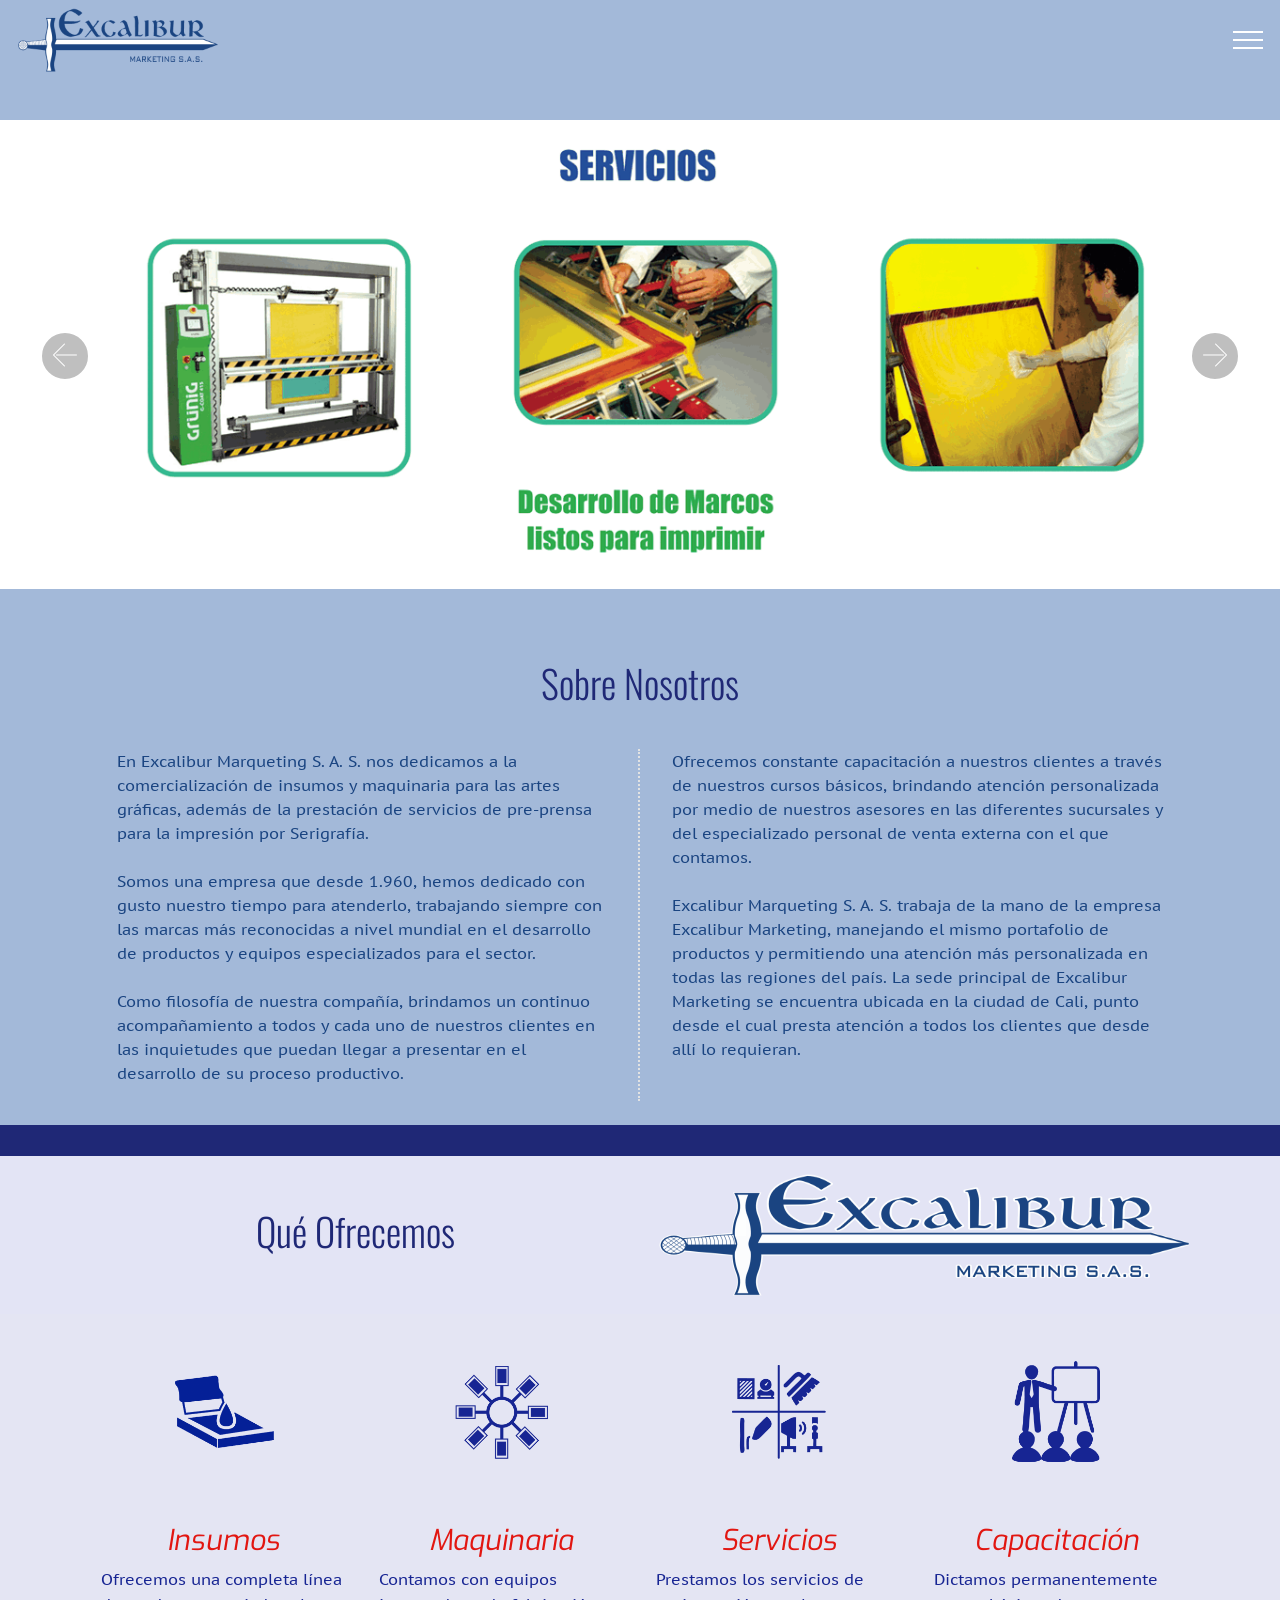
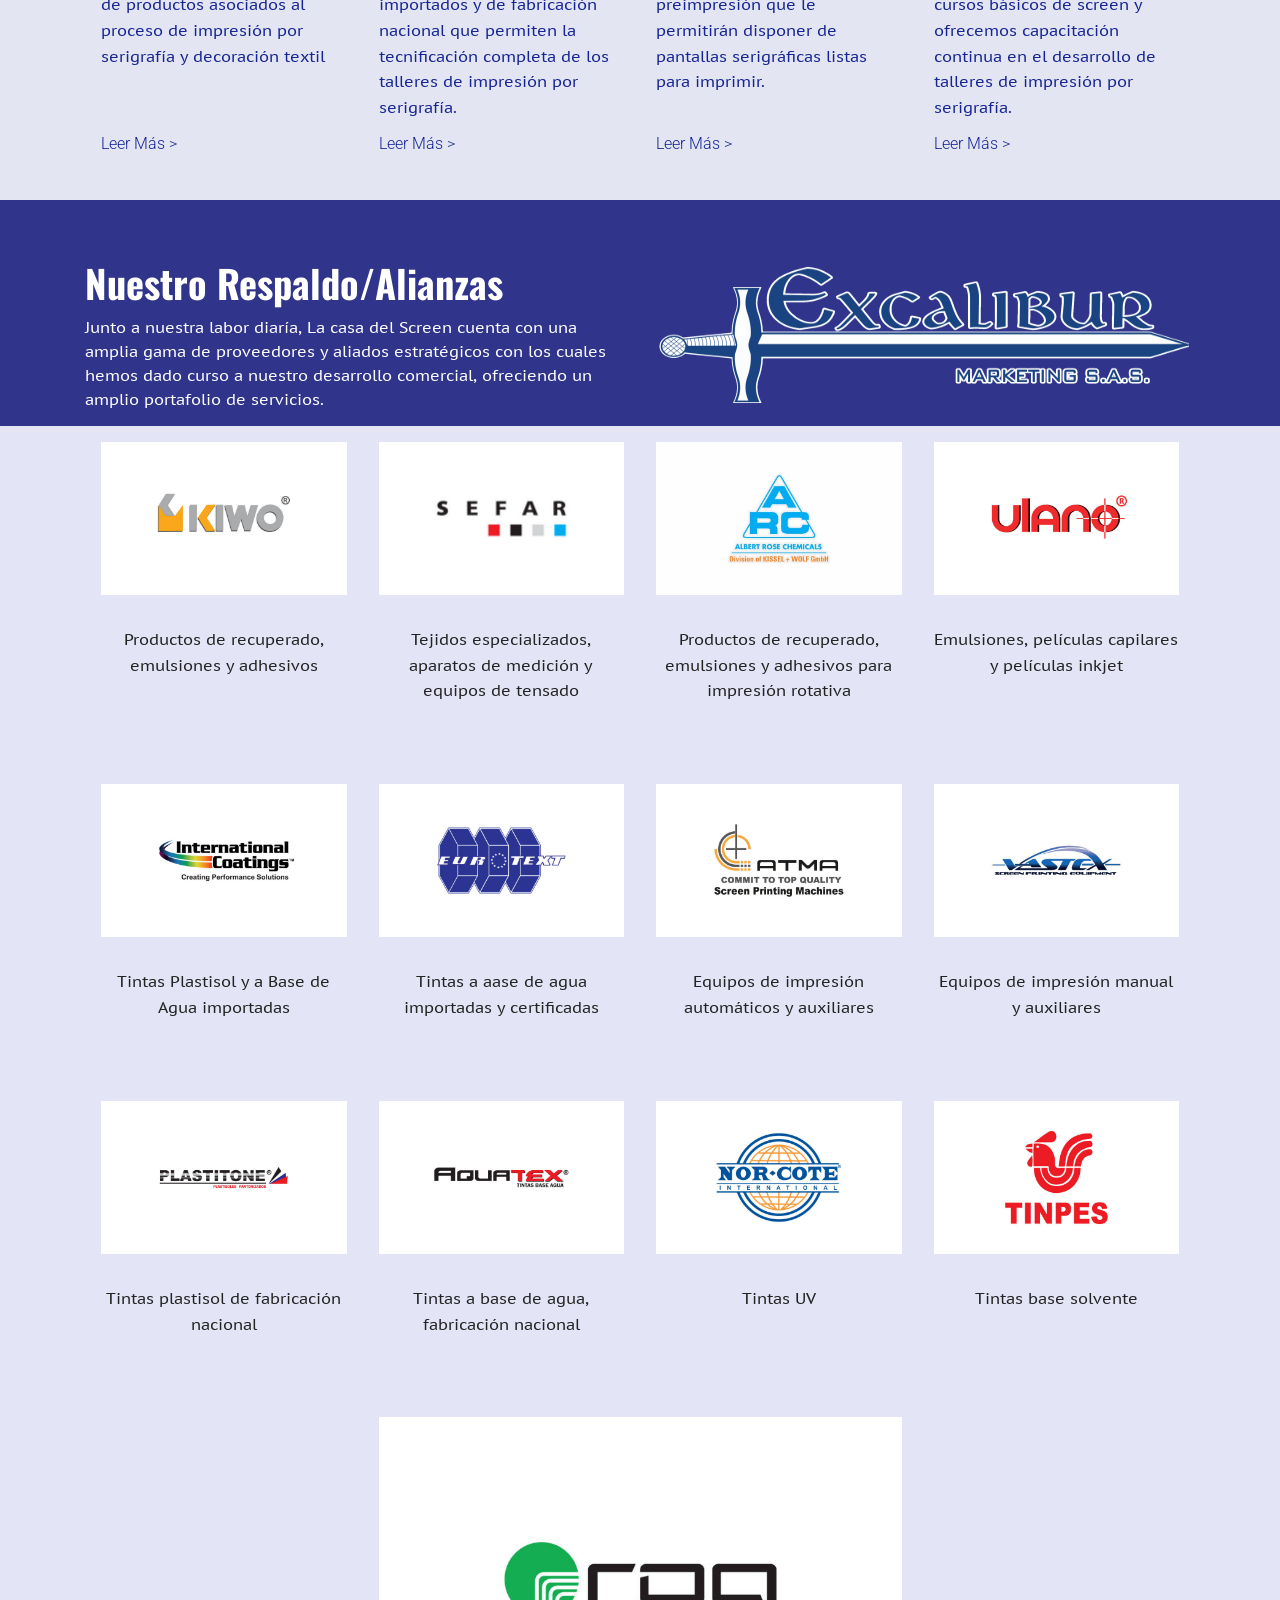
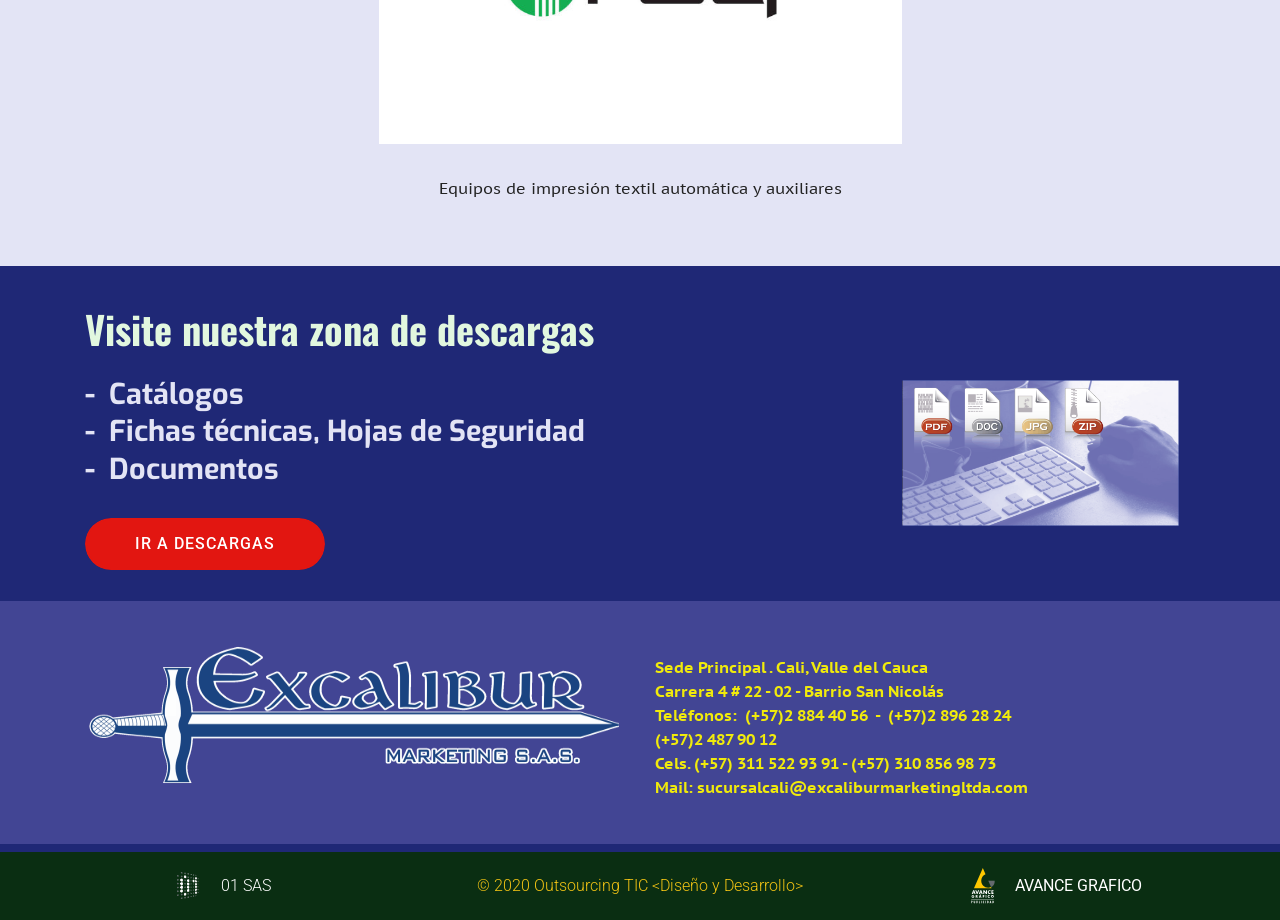
==== index.html @ 8a1ae631 "create github pages" ====
<!DOCTYPE html>
<html  >
<head>
  
  <meta charset="UTF-8">
  <meta http-equiv="X-UA-Compatible" content="IE=edge">
  
  <meta name="viewport" content="width=device-width, initial-scale=1, minimum-scale=1">
  <link rel="shortcut icon" href="assets/images/excalibur-logo-4-306x96.png" type="image/x-icon">
  <meta name="description" content="Materiales para screen">
  
  
  <title>Excalibur</title>
  <link rel="stylesheet" href="assets/web/assets/mobirise-icons/mobirise-icons.css">
  <link rel="stylesheet" href="assets/tether/tether.min.css">
  <link rel="stylesheet" href="assets/bootstrap/css/bootstrap.min.css">
  <link rel="stylesheet" href="assets/bootstrap/css/bootstrap-reboot.min.css">
  <link rel="stylesheet" href="assets/bootstrap/css/bootstrap-grid.min.css">
  <link rel="stylesheet" href="assets/popup-overlay-plugin/style.css">
  <link rel="stylesheet" href="assets/dropdown/css/style.css">
  <link rel="stylesheet" href="assets/theme/css/style.css">
  <link rel="preload" href="https://fonts.googleapis.com/css?family=Oswald:200,300,400,500,600,700&display=swap" as="style" onload="this.onload=null;this.rel='stylesheet'">
  <noscript><link rel="stylesheet" href="https://fonts.googleapis.com/css?family=Oswald:200,300,400,500,600,700&display=swap"></noscript>
  <link rel="preload" href="https://fonts.googleapis.com/css?family=Exo:100,100i,200,200i,300,300i,400,400i,500,500i,600,600i,700,700i,800,800i,900,900i&display=swap" as="style" onload="this.onload=null;this.rel='stylesheet'">
  <noscript><link rel="stylesheet" href="https://fonts.googleapis.com/css?family=Exo:100,100i,200,200i,300,300i,400,400i,500,500i,600,600i,700,700i,800,800i,900,900i&display=swap"></noscript>
  <link rel="preload" href="https://fonts.googleapis.com/css?family=PT+Sans+Caption:400,700&display=swap" as="style" onload="this.onload=null;this.rel='stylesheet'">
  <noscript><link rel="stylesheet" href="https://fonts.googleapis.com/css?family=PT+Sans+Caption:400,700&display=swap"></noscript>
  <link rel="preload" href="https://fonts.googleapis.com/css?family=Roboto:100,100i,300,300i,400,400i,500,500i,700,700i&display=swap" as="style" onload="this.onload=null;this.rel='stylesheet'">
  <noscript><link rel="stylesheet" href="https://fonts.googleapis.com/css?family=Roboto:100,100i,300,300i,400,400i,500,500i,700,700i&display=swap"></noscript>
  <link rel="preload" as="style" href="assets/mobirise/css/mbr-additional.css?v=RX0zfm"><link rel="stylesheet" href="assets/mobirise/css/mbr-additional.css?v=RX0zfm" type="text/css">

  
  
  <style>

</style>

</head>
<body>
  
  <section class="menu cid-qWSIhS3P7E" once="menu" id="menu1-8b">

    
    

    <nav class="navbar navbar-dropdown navbar-fixed-top collapsed">
        <div class="navbar-brand">
            <span class="navbar-logo">
                
                    <a href="index.html"><img src="assets/images/excalibur-logo-4-306x96.png" alt="" title="" style="height: 4rem;"></a>
                
            </span>
            
        </div>
        <button class="navbar-toggler" type="button" data-toggle="collapse" data-target="#navbarSupportedContent" aria-controls="navbarNavAltMarkup" aria-expanded="false" aria-label="Toggle navigation">
            <div class="hamburger">
                <span></span>
                <span></span>
                <span></span>
                <span></span>
            </div>
        </button>
      <div class="collapse navbar-collapse" id="navbarSupportedContent">
            <ul class="navbar-nav nav-dropdown nav-right" data-app-modern-menu="true"><li class="nav-item">
                    <a class="nav-link link text-primary display-4" href="index.html#content14-8u">Nosotros</a>
                </li>
                <li class="nav-item">
                    <a class="nav-link link text-primary display-4" href="insumos.html">
                        Insumos</a>
                </li><li class="nav-item"><a class="nav-link link text-primary display-4" href="maquinaria.html">
                        Maquinaria</a></li><li class="nav-item"><a class="nav-link link text-primary display-4" href="servicios.html">
                        Servicios</a></li><li class="nav-item"><a class="nav-link link text-primary display-4" href="capacitacion.html">
                        Capacitacion</a></li><li class="nav-item"><a class="nav-link link text-primary display-4" href="descargas.html">
                        Descargas</a></li>
                <li class="nav-item"><a class="nav-link link text-primary display-4" href="contacto.html" target="_blank">
                        Contacto</a></li></ul>
            
            
      </div>
    </nav>
</section>

<section class="carousel slide cid-qMuFq6303E" data-interval="false" id="slider2-3m">

    
    <div class="container-fluid content-slider">
        <div class="content-slider-wrap">
            <div><div class="mbr-slider slide carousel" data-keyboard="false" data-bs-keyboard="false" data-ride="false" data-bs-ride="false" data-interval="7000" data-bs-interval="7000" data-bs-pause="true" data-pause="true"><div class="carousel-inner" role="listbox"><div class="carousel-item slider-fullscreen-image" data-bg-video-slide="false" style="background-image: url(assets/images/1-maquinaria-1-1600x444.png);"><div class="container container-slide"><div class="image_wrapper"><img src="assets/images/1-maquinaria-1-1600x444.png" title="IMAGE SLIDE"><div class="carousel-caption justify-content-center"><div class="col-10 align-left"></div></div></div></div></div><div class="carousel-item slider-fullscreen-image" data-bg-video-slide="false" style="background-image: url(assets/images/2-marcos-y-escobillines-1800x500.png);"><div class="container container-slide"><div class="image_wrapper"><img src="assets/images/2-marcos-y-escobillines-1800x500.png" title="VIDEO SLIDE"><div class="carousel-caption justify-content-center"><div class="col-10 align-center"></div></div></div></div></div><div class="carousel-item slider-fullscreen-image active" data-bg-video-slide="false" style="background-image: url(assets/images/5-servicios-1800x500.png);"><div class="container container-slide"><div class="image_wrapper"><img src="assets/images/5-servicios-1800x500.png" title="FULL SCREEN SLIDER"><div class="carousel-caption justify-content-center"><div class="col-10 align-center"></div></div></div></div></div><div class="carousel-item slider-fullscreen-image" data-bg-video-slide="false" style="background-image: url(assets/images/4-tintas-1-1800x500.png);"><div class="container container-slide"><div class="image_wrapper"><img src="assets/images/4-tintas-1-1800x500.png" title="FULL SCREEN SLIDER"><div class="carousel-caption justify-content-center"><div class="col-10 align-right"></div></div></div></div></div><div class="carousel-item slider-fullscreen-image" data-bg-video-slide="false" style="background-image: url(assets/images/6-svinilos-textiles-1800x500.png);"><div class="container container-slide"><div class="image_wrapper"><img src="assets/images/6-svinilos-textiles-1800x500.png" title="FULL SCREEN SLIDER"><div class="carousel-caption justify-content-center"><div class="col-10 align-right"></div></div></div></div></div></div><a data-app-prevent-settings="" class="carousel-control carousel-control-prev" role="button" data-slide="prev" data-bs-slide="prev" href="#slider2-3m"><span aria-hidden="true" class="mbri-left mbr-iconfont"></span><span class="sr-only visually-hidden">Previous</span></a><a data-app-prevent-settings="" class="carousel-control carousel-control-next" role="button" data-slide="next" data-bs-slide="next" href="#slider2-3m"><span aria-hidden="true" class="mbri-right mbr-iconfont"></span><span class="sr-only visually-hidden">Next</span></a></div></div> 
        </div>
    </div>
</section>

<section class="mbr-section article content1 cid-sbtCfHf5xh" id="content1-bs">

     

    <div class="container">
        <div class="media-container-row">
            <div class="mbr-text col-12 col-md-12">
                <h2 class="mbr-fonts-style block-title align-center display-2">Sobre Nosotros</h2>
            </div>
        </div>
    </div>
</section>

<section class="mbr-section content14 cid-qY6nW2apeQ" id="content14-8u">

    

    <div class="container">
        <div class="title col-12 col-md-12">
            
        </div>
        <div class="media-container-row mt-4">
            <div class="article article-right-border mb-4 col-sm-12 col-md-6">
                
                
                <p class="mbr-text-left align-right mbr-fonts-style display-7">En Excalibur Marqueting S. A. S. nos dedicamos a la comercialización de insumos y maquinaria para las artes gráficas, además de la prestación de servicios de pre-prensa para la impresión por Serigrafía.<br><br>Somos una empresa que desde 1.960, hemos dedicado con gusto nuestro tiempo para atenderlo, trabajando siempre con las marcas más reconocidas a nivel mundial en el desarrollo de productos y equipos especializados para el sector.<br><br>Como filosofía de nuestra compañía, brindamos un continuo acompañamiento a todos y cada uno de nuestros clientes en las inquietudes que puedan llegar a presentar en el desarrollo de su proceso productivo.<br></p>
            </div>
            <div class="article mb-4 col-sm-12 col-md-6">
                
                
                <p class="mbr-text-right mbr-fonts-style align-left display-7">Ofrecemos constante capacitación a nuestros clientes a través de nuestros cursos básicos, brindando atención personalizada por medio de nuestros asesores en las diferentes sucursales y del especializado personal de venta externa con el que contamos.<br><br>Excalibur Marqueting S. A. S. trabaja de la mano de la empresa Excalibur Marketing, manejando el mismo portafolio de productos y permitiendo una atención más personalizada en todas las regiones del país. La sede principal de Excalibur Marketing se encuentra ubicada en la ciudad de Cali, punto desde el cual presta atención a todos los clientes que desde allí lo requieran.<br></p>
            </div>
        </div>
    </div>
</section>

<section class="header1 cid-rpUYVfVwSP" id="header1-9g">

    

    

    <div class="container">
        <div class="media-container-row">
            <div class="media-content" style="width: 50%;">
                
                <div class="mbr-section-text mbr-white pb-3 align-left ">
                    
                </div>
                
            </div>
        </div>
    </div>

</section>

<section class="features6 cid-rpULPolpol" id="features6-9f">

    

    

    <div class="container">
        <div class="row justify-content-center align-items-center">
            
            <div class="col-sm-12 text-block col-md-6">
                
                <h3 class="mbr-white mbr-section-title mbr-fonts-style align-left display-2">Qué Ofrecemos</h3>
                
            </div>
            <div class="col-sm-12 col-md-6 img-block">
                <div class="mbr-figure">
                    <img src="assets/images/excalibur-logo-4-1080x358.png" alt="INDUPIN" id="indu-logo-portafolio" title="">
                </div>
            </div>
        </div>
    </div>
</section>

<section class="features15 cid-rpJG5ujUCC mbr-parallax-background" id="features15-96">
    
    

    <div class="mbr-overlay" style="opacity: 0.8; background-color: rgb(227, 228, 245);">
    </div>
    <div class="container">
        <div class="media-container-row">

            <div class="card col-12 col-md-6 col-lg-3">
                <div class="card-img">
                    <a href="insumos.html"><img class="img-icon" src="assets/images/screen-ps-2-480x320.png" alt="" title=""></a>
                </div>
                <div class="card-box">
                    <h4 class="card-title mbr-fonts-style display-5"><a href="insumos.html" class="text-info"><em>
                        Insumos</em></a></h4>
                    <p class="mbr-text mbr-fonts-style display-7"><a href="insumos.html">
                        Ofrecemos una completa línea de productos asociados al proceso de impresión por serigrafía y decoración textil</a><br><br><br><a href="insumos.html">
                    </a></p>
                    <div class="mbr-section-btn"><a class="btn-underline display-4" href="insumos.html">Leer Más &gt;</a></div>
                </div>
            </div>

            <div class="card col-12 col-md-6 col-lg-3">
                <div class="card-img">
                    <a href="maquinaria.html"><img class="img-icon" src="assets/images/maquinaria-480x320.png" alt="" title=""></a>
                </div>
                <div class="card-box">
                    <h4 class="card-title mbr-fonts-style display-5"><a href="maquinaria.html" class="text-info"><em>
                        Maquinaria</em></a></h4>
                    <p class="mbr-text mbr-fonts-style display-7"><a href="maquinaria.html">
                        Contamos con equipos importados y de fabricación nacional que permiten la tecnificación completa de los talleres de impresión por serigrafía.
                    </a></p>
                    <div class="mbr-section-btn"><a class="btn-underline display-4" href="maquinaria.html">Leer Más &gt;</a></div>
                </div>
            </div>

            <div class="card col-12 col-md-6 col-lg-3">
                <div class="card-img">
                    <a href="servicios.html"><img class="img-icon" src="assets/images/servicios-480x320.png" alt="" title=""></a>
                </div>
                <div class="card-box">
                    <h4 class="card-title mbr-fonts-style display-5"><strong><em>
                        <a href="servicios.html" class="text-info"><i>Servicios</i></a></em></strong></h4>
                    <p class="mbr-text mbr-fonts-style display-7"><a href="servicios.html">
                        Prestamos los servicios de preimpresión que le permitirán disponer de pantallas serigráficas listas para imprimir.</a><br><br><a href="servicios.html">
                    </a></p>
                    <div class="mbr-section-btn"><a class="btn-underline display-4" href="servicios.html">Leer Más &gt;</a></div>
                </div>
            </div>

            <div class="card col-12 col-md-6 col-lg-3">
                <div class="card-img">
                    <a href="capacitacion.html"><img class="img-icon" src="assets/images/capacitacion-480x320.png" alt="" title=""></a>
                </div>
                <div class="card-box">
                    <h4 class="card-title mbr-fonts-style display-5"><a href="capacitacion.html" class="text-info"><em>
                        Capacitación</em></a></h4>
                    <p class="mbr-text mbr-fonts-style display-7"><a href="capacitacion.html">
                        Dictamos permanentemente cursos básicos de screen y ofrecemos capacitación continua en el desarrollo de talleres de impresión por serigrafía.
                    </a></p>
                    <div class="mbr-section-btn"><a class="btn-underline display-4" href="capacitacion.html">Leer Más &gt;</a></div>
                </div>
            </div>

        </div>
    </div>
</section>

<section class="features6 cid-rpTQIxZDOZ" id="features6-9a">

    

    

    <div class="container">
        <div class="row justify-content-center align-items-center">
            
            <div class="col-sm-12 text-block col-md-6">
                
                <h3 class="mbr-white mbr-section-title mbr-fonts-style align-left display-2"><strong>Nuestro Respaldo/Alianzas</strong></h3>
                <div class="mbr-white mbr-section-text mbr-fonts-style align-left display-7">Junto a nuestra labor diaría, La casa del Screen cuenta con una amplia gama de proveedores y aliados estratégicos con los cuales hemos dado curso a nuestro desarrollo comercial, ofreciendo un amplio portafolio de servicios.</div>
            </div>
            <div class="col-sm-12 col-md-6 img-block">
                <div class="mbr-figure">
                    <img src="assets/images/excalibur-logo-4-1080x358.png" alt="INDUPIN" id="indu-logo-portafolio" title="">
                </div>
            </div>
        </div>
    </div>
</section>

<section class="features15 cid-rOW9UaorRj" id="features15-aq">
    
    

    
    <div class="container">
        <div class="media-container-row">

            <div class="card col-12 col-md-6 col-lg-3">
                <div class="card-img">
                    <img class="img-icon" src="assets/images/kiwo-lcs-1200x750-800x500.jpg" alt="" title="">
                </div>
                <div class="card-box">
                    
                    <p class="mbr-text mbr-fonts-style display-7">
                        Productos de recuperado, emulsiones y adhesivos
                    </p>
                    
                </div>
            </div>

            <div class="card col-12 col-md-6 col-lg-3">
                <div class="card-img">
                    <img class="img-icon" src="assets/images/sefar-lcs-492x308.jpg" alt="" title="">
                </div>
                <div class="card-box">
                    
                    <p class="mbr-text mbr-fonts-style display-7">
                        Tejidos especializados, aparatos de medición y equipos de tensado
                    </p>
                    
                </div>
            </div>

            <div class="card col-12 col-md-6 col-lg-3">
                <div class="card-img">
                    <img class="img-icon" src="assets/images/arc-lcs-1-800x500.jpeg" alt="" title="">
                </div>
                <div class="card-box">
                    
                    <p class="mbr-text mbr-fonts-style display-7">
                        Productos de recuperado, emulsiones y adhesivos para impresión rotativa
                    </p>
                    
                </div>
            </div>

            <div class="card col-12 col-md-6 col-lg-3">
                <div class="card-img">
                    <img class="img-icon" src="assets/images/ulano-lcs-1200x750-800x500.jpg" alt="" title="">
                </div>
                <div class="card-box">
                    
                    <p class="mbr-text mbr-fonts-style display-7">
                        Emulsiones, películas capilares y películas inkjet
                    </p>
                    
                </div>
            </div>

        </div>
    </div>
</section>

<section class="features15 cid-rOWgYWTXuT" id="features15-ar">
    
    

    
    <div class="container">
        <div class="media-container-row">

            <div class="card col-12 col-md-6 col-lg-3">
                <div class="card-img">
                    <img class="img-icon" src="assets/images/intert-coatings-lcs-1200x750-800x500.jpg" alt="" title="">
                </div>
                <div class="card-box">
                    
                    <p class="mbr-text mbr-fonts-style display-7">
                        Tintas Plastisol y a Base de Agua importadas
                    </p>
                    
                </div>
            </div>

            <div class="card col-12 col-md-6 col-lg-3">
                <div class="card-img">
                    <img class="img-icon" src="assets/images/eurotext-lcs-1200x750-800x500.jpg" alt="" title="">
                </div>
                <div class="card-box">
                    
                    <p class="mbr-text mbr-fonts-style display-7">
                        Tintas a aase de agua importadas y certificadas
                    </p>
                    
                </div>
            </div>

            <div class="card col-12 col-md-6 col-lg-3">
                <div class="card-img">
                    <img class="img-icon" src="assets/images/atma-lcs-1200x750-800x500.jpg" alt="" title="">
                </div>
                <div class="card-box">
                    
                    <p class="mbr-text mbr-fonts-style display-7">
                        Equipos de impresión automáticos y auxiliares
                    </p>
                    
                </div>
            </div>

            <div class="card col-12 col-md-6 col-lg-3">
                <div class="card-img">
                    <img class="img-icon" src="assets/images/vastex-lcs-1200x750-800x500.jpg" alt="" title="">
                </div>
                <div class="card-box">
                    
                    <p class="mbr-text mbr-fonts-style display-7">
                        Equipos de impresión manual y auxiliares
                    </p>
                    
                </div>
            </div>

        </div>
    </div>
</section>

<section class="features15 cid-rOWhBpDwT7" id="features15-as">
    
    

    
    <div class="container">
        <div class="media-container-row">

            <div class="card col-12 col-md-6 col-lg-3">
                <div class="card-img">
                    <img class="img-icon" src="assets/images/plastitone-lcs-1200x750-800x500.jpg" alt="" title="">
                </div>
                <div class="card-box">
                    
                    <p class="mbr-text mbr-fonts-style display-7">
                        Tintas plastisol de fabricación nacional
                    </p>
                    
                </div>
            </div>

            <div class="card col-12 col-md-6 col-lg-3">
                <div class="card-img">
                    <img class="img-icon" src="assets/images/aquatex-lcs-1200x750-800x500.jpg" alt="" title="">
                </div>
                <div class="card-box">
                    
                    <p class="mbr-text mbr-fonts-style display-7">
                        Tintas a base de agua, fabricación nacional
                    </p>
                    
                </div>
            </div>

            <div class="card col-12 col-md-6 col-lg-3">
                <div class="card-img">
                    <img class="img-icon" src="assets/images/norcote-lcs-1200x750-800x500.jpg" alt="" title="">
                </div>
                <div class="card-box">
                    
                    <p class="mbr-text mbr-fonts-style display-7">
                        Tintas UV
                    </p>
                    
                </div>
            </div>

            <div class="card col-12 col-md-6 col-lg-3">
                <div class="card-img">
                    <img class="img-icon" src="assets/images/tinpes-lcs-1200x750-800x500.jpg" alt="" title="">
                </div>
                <div class="card-box">
                    
                    <p class="mbr-text mbr-fonts-style display-7">
                        Tintas base solvente
                    </p>
                    
                </div>
            </div>

        </div>
    </div>
</section>

<section class="features15 cid-rSkNJAgqUi" id="features15-ax">
    
    

    
    <div class="container">
        <div class="media-container-row">

            <div class="card col-12 col-md-6">
                <div class="card-img">
                    <img class="img-icon" src="assets/images/roq-lcs-1200x750-800x500.jpg" alt="" title="">
                </div>
                <div class="card-box">
                    
                    <p class="mbr-text mbr-fonts-style display-7">
                        Equipos de impresión textil automática y auxiliares
                    </p>
                    
                </div>
            </div>

            

            

            

        </div>
    </div>
</section>

<section class="header10 cid-sbsHFmtkSa" id="header10-b8">

    

    

    <div class="container">
        <div class="media-container-row">
            <div class="media-content mb-4">
                <h2 class="mb-4 mbr-fonts-style mbr-section-title display-2"><strong>Visite nuestra zona de descargas</strong></h2>
                <h3 class="mbr-section-subtitle mbr-fonts-style mb-4 display-5"><strong>
                    - &nbsp;Catálogos<br>- &nbsp;Fichas técnicas, Hojas de Seguridad<br>- &nbsp;Documentos</strong></h3>
                
                <div class="mbr-section-btn"><a class="btn btn-md btn-bgr btn-info display-4" href="descargas.html" target="_blank">IR A DESCARGAS</a></div>
            </div>
            <div class="mbr-figure" style="width: 40%;">
                <img src="assets/images/descargas-images-1026x540.png" alt="" title="">
            </div>
        </div>
    </div>
</section>

<section class="features6 cid-rCWZFt3VkX mbr-parallax-background" id="features6-ah">

    

    <div class="mbr-overlay" style="opacity: 0.9; background-color: rgb(48, 52, 139);">
    </div>

    <div class="container">
        <div class="row justify-content-center align-items-center">
            
            <div class="col-sm-12 text-block col-md-6">
                
                
                <div class="mbr-white mbr-section-text mbr-fonts-style align-right display-7"><br><div><strong>Sede Principal . Cali, Valle del Cauca</strong></div><div><strong>Carrera 4 # 22 - 02 -&nbsp;<span style="font-size: 1rem;">Barrio San Nicolás</span></strong></div><div><strong>Teléfonos: &nbsp;</strong><strong style="font-size: 1rem;">(+57)2 884 40 56 &nbsp;- &nbsp;</strong><strong style="font-size: 1rem;">(+57)2 896 28 24</strong></div><div><strong>(+57)2 487 90 12&nbsp;</strong></div><div><strong>Cels. (+57) 311 522 93 91 -&nbsp;</strong><strong style="font-size: 1rem;">(+57) 310 856 98 73</strong></div><div><span style="font-size: 1rem;"><strong>Mail: sucursalcali@excaliburmarketingltda.com</strong></span><br></div></div>
            </div>
            <div class="col-sm-12 col-md-6 img-block">
                <div class="mbr-figure">
                    <img src="assets/images/excalibur-logo-4-1080x358.png" alt="INDUPIN" id="indu-logo-portafolio" title="">
                </div>
            </div>
        </div>
    </div>
</section>

<section class="mbr-section article content1 cid-rCAn3BI0Kz" id="content1-9l">

     

    <div class="container">
        <div class="media-container-row">
            <div class="mbr-text col-12 col-md-12">
                <h2 class="mbr-fonts-style block-title align-center display-2"></h2>
            </div>
        </div>
    </div>
</section>

<section class="cid-qYd7fNzuiK" id="footer1-8w">

    

    

    <div class="container">
        <div class="media-container-row">
            <div class="col-md-4 col-lg-4 logo-footer mb-3 mt-3 align-center">
                <a href="https://digital01.com" target="_blank"><img class="img-logo-footer" src="assets/images/01-77x88.png" alt="" title=""></a>
                <p class="text-logo-footer mbr-fonts-style mb-0 display-4">01 SAS</p>
            </div>
            <div class="col-md-4 col-lg-5 copyright mb-3 mt-3">
                <p class="mb-0 text-copyright mbr-fonts-style display-4">© 2020 Outsourcing TIC &lt;Diseño y Desarrollo&gt;</p>
            </div>
            <div class="col-md-4 col-lg-4 logo-footer mb-3 mt-3 align-center">
                <a href="https://avancegrafico.net" target="_blank"><img class="img-logo-footer" src="assets/images/logo-avance.svg" alt="" title=""></a>
                <p class="text-logo-footer mbr-fonts-style mb-0 display-4"><a href="https://avancegrafico.net" target="_blank" class="text-white">AVANCE</a> <a href="https://avancegrafico.net" target="_blank" class="text-white">GRAFICO</a></p>
            </div>
        </div>
    </div>
</section>


<script src="assets/web/assets/jquery/jquery.min.js"></script>
  <script src="assets/popper/popper.min.js"></script>
  <script src="assets/tether/tether.min.js"></script>
  <script src="assets/bootstrap/js/bootstrap.min.js"></script>
  <script src="assets/smoothscroll/smooth-scroll.js"></script>
  <script src="assets/dropdown/js/nav-dropdown.js"></script>
  <script src="assets/dropdown/js/navbar-dropdown.js"></script>
  <script src="assets/touchswipe/jquery.touch-swipe.min.js"></script>
  <script src="assets/ytplayer/index.js"></script>
  <script src="assets/vimeoplayer/jquery.mb.vimeo_player.js"></script>
  <script src="assets/bootstrapcarouselswipe/bootstrap-carousel-swipe.js"></script>
  <script src="assets/parallax/jarallax.min.js"></script>
  <script src="assets/theme/js/script.js"></script>
  <script src="assets/mobiriseslidervideo/script.js"></script>
  
  
  <div id="fb-root"></div>
<script>(function(d, s, id) {
  var js, fjs = d.getElementsByTagName(s)[0];
  if (d.getElementById(id)) return;
  js = d.createElement(s); js.id = id;
  js.src = 'https://connect.facebook.net/es_ES/sdk.js#xfbml=1&version=v2.12';
  fjs.parentNode.insertBefore(js, fjs);
}(document, 'script', 'facebook-jssdk'));</script>

</body>
</html>
---- assets/web/assets/mobirise-icons/mobirise-icons.css ----
@font-face {
  font-family: 'MobiriseIcons';
  src:  url('mobirise-icons.eot?spat4u');
  src:  url('mobirise-icons.eot?spat4u#iefix') format('embedded-opentype'),
    url('mobirise-icons.ttf?spat4u') format('truetype'),
    url('mobirise-icons.woff?spat4u') format('woff'),
    url('mobirise-icons.svg?spat4u#MobiriseIcons') format('svg');
  font-weight: normal;
  font-style: normal;
  font-display: swap;
}

[class^="mbri-"], [class*=" mbri-"] {
  /* use !important to prevent issues with browser extensions that change fonts */
  font-family: MobiriseIcons !important;
  speak: none;
  font-style: normal;
  font-weight: normal;
  font-variant: normal;
  text-transform: none;
  line-height: 1;

  /* Better Font Rendering =========== */
  -webkit-font-smoothing: antialiased;
  -moz-osx-font-smoothing: grayscale;
}

.mbri-add-submenu:before {
  content: "\e900";
}
.mbri-alert:before {
  content: "\e901";
}
.mbri-align-center:before {
  content: "\e902";
}
.mbri-align-justify:before {
  content: "\e903";
}
.mbri-align-left:before {
  content: "\e904";
}
.mbri-align-right:before {
  content: "\e905";
}
.mbri-android:before {
  content: "\e906";
}
.mbri-apple:before {
  content: "\e907";
}
.mbri-arrow-down:before {
  content: "\e908";
}
.mbri-arrow-next:before {
  content: "\e909";
}
.mbri-arrow-prev:before {
  content: "\e90a";
}
.mbri-arrow-up:before {
  content: "\e90b";
}
.mbri-bold:before {
  content: "\e90c";
}
.mbri-bookmark:before {
  content: "\e90d";
}
.mbri-bootstrap:before {
  content: "\e90e";
}
.mbri-briefcase:before {
  content: "\e90f";
}
.mbri-browse:before {
  content: "\e910";
}
.mbri-bulleted-list:before {
  content: "\e911";
}
.mbri-calendar:before {
  content: "\e912";
}
.mbri-camera:before {
  content: "\e913";
}
.mbri-cart-add:before {
  content: "\e914";
}
.mbri-cart-full:before {
  content: "\e915";
}
.mbri-cash:before {
  content: "\e916";
}
.mbri-change-style:before {
  content: "\e917";
}
.mbri-chat:before {
  content: "\e918";
}
.mbri-clock:before {
  content: "\e919";
}
.mbri-close:before {
  content: "\e91a";
}
.mbri-cloud:before {
  content: "\e91b";
}
.mbri-code:before {
  content: "\e91c";
}
.mbri-contact-form:before {
  content: "\e91d";
}
.mbri-credit-card:before {
  content: "\e91e";
}
.mbri-cursor-click:before {
  content: "\e91f";
}
.mbri-cust-feedback:before {
  content: "\e920";
}
.mbri-database:before {
  content: "\e921";
}
.mbri-delivery:before {
  content: "\e922";
}
.mbri-desktop:before {
  content: "\e923";
}
.mbri-devices:before {
  content: "\e924";
}
.mbri-down:before {
  content: "\e925";
}
.mbri-download:before {
  content: "\e989";
}
.mbri-drag-n-drop:before {
  content: "\e927";
}
.mbri-drag-n-drop2:before {
  content: "\e928";
}
.mbri-edit:before {
  content: "\e929";
}
.mbri-edit2:before {
  content: "\e92a";
}
.mbri-error:before {
  content: "\e92b";
}
.mbri-extension:before {
  content: "\e92c";
}
.mbri-features:before {
  content: "\e92d";
}
.mbri-file:before {
  content: "\e92e";
}
.mbri-flag:before {
  content: "\e92f";
}
.mbri-folder:before {
  content: "\e930";
}
.mbri-gift:before {
  content: "\e931";
}
.mbri-github:before {
  content: "\e932";
}
.mbri-globe:before {
  content: "\e933";
}
.mbri-globe-2:before {
  content: "\e934";
}
.mbri-growing-chart:before {
  content: "\e935";
}
.mbri-hearth:before {
  content: "\e936";
}
.mbri-help:before {
  content: "\e937";
}
.mbri-home:before {
  content: "\e938";
}
.mbri-hot-cup:before {
  content: "\e939";
}
.mbri-idea:before {
  content: "\e93a";
}
.mbri-image-gallery:before {
  content: "\e93b";
}
.mbri-image-slider:before {
  content: "\e93c";
}
.mbri-info:before {
  content: "\e93d";
}
.mbri-italic:before {
  content: "\e93e";
}
.mbri-key:before {
  content: "\e93f";
}
.mbri-laptop:before {
  content: "\e940";
}
.mbri-layers:before {
  content: "\e941";
}
.mbri-left-right:before {
  content: "\e942";
}
.mbri-left:before {
  content: "\e943";
}
.mbri-letter:before {
  content: "\e944";
}
.mbri-like:before {
  content: "\e945";
}
.mbri-link:before {
  content: "\e946";
}
.mbri-lock:before {
  content: "\e947";
}
.mbri-login:before {
  content: "\e948";
}
.mbri-logout:before {
  content: "\e949";
}
.mbri-magic-stick:before {
  content: "\e94a";
}
.mbri-map-pin:before {
  content: "\e94b";
}
.mbri-menu:before {
  content: "\e94c";
}
.mbri-mobile:before {
  content: "\e94d";
}
.mbri-mobile2:before {
  content: "\e94e";
}
.mbri-mobirise:before {
  content: "\e94f";
}
.mbri-more-horizontal:before {
  content: "\e950";
}
.mbri-more-vertical:before {
  content: "\e951";
}
.mbri-music:before {
  content: "\e952";
}
.mbri-new-file:before {
  content: "\e953";
}
.mbri-numbered-list:before {
  content: "\e954";
}
.mbri-opened-folder:before {
  content: "\e955";
}
.mbri-pages:before {
  content: "\e956";
}
.mbri-paper-plane:before {
  content: "\e957";
}
.mbri-paperclip:before {
  content: "\e958";
}
.mbri-photo:before {
  content: "\e959";
}
.mbri-photos:before {
  content: "\e95a";
}
.mbri-pin:before {
  content: "\e95b";
}
.mbri-play:before {
  content: "\e95c";
}
.mbri-plus:before {
  content: "\e95d";
}
.mbri-preview:before {
  content: "\e95e";
}
.mbri-print:before {
  content: "\e95f";
}
.mbri-protect:before {
  content: "\e960";
}
.mbri-question:before {
  content: "\e961";
}
.mbri-quote-left:before {
  content: "\e962";
}
.mbri-quote-right:before {
  content: "\e963";
}
.mbri-refresh:before {
  content: "\e964";
}
.mbri-responsive:before {
  content: "\e965";
}
.mbri-right:before {
  content: "\e966";
}
.mbri-rocket:before {
  content: "\e967";
}
.mbri-sad-face:before {
  content: "\e968";
}
.mbri-sale:before {
  content: "\e969";
}
.mbri-save:before {
  content: "\e96a";
}
.mbri-search:before {
  content: "\e96b";
}
.mbri-setting:before {
  content: "\e96c";
}
.mbri-setting2:before {
  content: "\e96d";
}
.mbri-setting3:before {
  content: "\e96e";
}
.mbri-share:before {
  content: "\e96f";
}
.mbri-shopping-bag:before {
  content: "\e970";
}
.mbri-shopping-basket:before {
  content: "\e971";
}
.mbri-shopping-cart:before {
  content: "\e972";
}
.mbri-sites:before {
  content: "\e973";
}
.mbri-smile-face:before {
  content: "\e974";
}
.mbri-speed:before {
  content: "\e975";
}
.mbri-star:before {
  content: "\e976";
}
.mbri-success:before {
  content: "\e977";
}
.mbri-sun:before {
  content: "\e978";
}
.mbri-sun2:before {
  content: "\e979";
}
.mbri-tablet:before {
  content: "\e97a";
}
.mbri-tablet-vertical:before {
  content: "\e97b";
}
.mbri-target:before {
  content: "\e97c";
}
.mbri-timer:before {
  content: "\e97d";
}
.mbri-to-ftp:before {
  content: "\e97e";
}
.mbri-to-local-drive:before {
  content: "\e97f";
}
.mbri-touch-swipe:before {
  content: "\e980";
}
.mbri-touch:before {
  content: "\e981";
}
.mbri-trash:before {
  content: "\e982";
}
.mbri-underline:before {
  content: "\e983";
}
.mbri-unlink:before {
  content: "\e984";
}
.mbri-unlock:before {
  content: "\e985";
}
.mbri-up-down:before {
  content: "\e986";
}
.mbri-up:before {
  content: "\e987";
}
.mbri-update:before {
  content: "\e988";
}
.mbri-upload:before {
 content: "\e926"; 
}
.mbri-user:before {
  content: "\e98a";
}
.mbri-user2:before {
  content: "\e98b";
}
.mbri-users:before {
  content: "\e98c";
}
.mbri-video:before {
  content: "\e98d";
}
.mbri-video-play:before {
  content: "\e98e";
}
.mbri-watch:before {
  content: "\e98f";
}
.mbri-website-theme:before {
  content: "\e990";
}
.mbri-wifi:before {
  content: "\e991";
}
.mbri-windows:before {
  content: "\e992";
}
.mbri-zoom-out:before {
  content: "\e993";
}
.mbri-redo:before {
  content: "\e994";
}
.mbri-undo:before {
  content: "\e995";
}
---- assets/popup-overlay-plugin/style.css ----
html.is-builder .modal-backdrop.show {
    display: none !important;
}
---- assets/dropdown/css/style.css ----
.navbar-dropdown {
  left: 0;
  padding: 0;
  position: absolute;
  right: 0;
  top: 0;
  transition: all 0.45s ease;
  z-index: 1030;
  background: #282828; }
  .navbar-dropdown .navbar-logo {
    margin-right: 0.8rem;
    transition: margin 0.3s ease-in-out;
    vertical-align: middle; }
    .navbar-dropdown .navbar-logo img {
      height: 3.125rem;
      transition: all 0.3s ease-in-out; }
    .navbar-dropdown .navbar-logo.mbr-iconfont {
      font-size: 3.125rem;
      line-height: 3.125rem; }
  .navbar-dropdown .navbar-caption {
    font-weight: 700;
    white-space: normal;
    vertical-align: -4px;
    line-height: 3.125rem !important; }
    .navbar-dropdown .navbar-caption, .navbar-dropdown .navbar-caption:hover {
      color: inherit;
      text-decoration: none; }
  .navbar-dropdown .mbr-iconfont + .navbar-caption {
    vertical-align: -1px; }
  .navbar-dropdown.navbar-fixed-top {
    position: fixed; }
  .navbar-dropdown .navbar-brand span {
    vertical-align: -4px; }
  .navbar-dropdown.bg-color.transparent {
    background: none; }
  .navbar-dropdown.navbar-short .navbar-brand {
    padding: 0.625rem 0; }
    .navbar-dropdown.navbar-short .navbar-brand span {
      vertical-align: -1px; }
  .navbar-dropdown.navbar-short .navbar-caption {
    line-height: 2.375rem !important;
    vertical-align: -2px; }
  .navbar-dropdown.navbar-short .navbar-logo {
    margin-right: 0.5rem; }
    .navbar-dropdown.navbar-short .navbar-logo img {
      height: 2.375rem; }
    .navbar-dropdown.navbar-short .navbar-logo.mbr-iconfont {
      font-size: 2.375rem;
      line-height: 2.375rem; }
  .navbar-dropdown.navbar-short .mbr-table-cell {
    height: 3.625rem; }
  .navbar-dropdown .navbar-close {
    left: 0.6875rem;
    position: fixed;
    top: 0.75rem;
    z-index: 1000; }
  .navbar-dropdown .hamburger-icon {
    content: "";
    display: inline-block;
    vertical-align: middle;
    width: 16px;
    -webkit-box-shadow: 0 -6px 0 1px #282828,0 0 0 1px #282828,0 6px 0 1px #282828;
    -moz-box-shadow: 0 -6px 0 1px #282828,0 0 0 1px #282828,0 6px 0 1px #282828;
    box-shadow: 0 -6px 0 1px #282828,0 0 0 1px #282828,0 6px 0 1px #282828; }

.dropdown-menu .dropdown-toggle[data-toggle="dropdown-submenu"]::after {
  border-bottom: 0.35em solid transparent;
  border-left: 0.35em solid;
  border-right: 0;
  border-top: 0.35em solid transparent;
  margin-left: 0.3rem; }

.dropdown-menu .dropdown-item:focus {
  outline: 0; }

.nav-dropdown {
  font-size: 0.75rem;
  font-weight: 500;
  height: auto !important; }
  .nav-dropdown .nav-btn {
    padding-left: 1rem; }
  .nav-dropdown .link {
    margin: .667em 1.667em;
    font-weight: 500;
    padding: 0;
    transition: color .2s ease-in-out; }
    .nav-dropdown .link.dropdown-toggle {
      margin-right: 2.583em; }
      .nav-dropdown .link.dropdown-toggle::after {
        margin-left: .25rem;
        border-top: 0.35em solid;
        border-right: 0.35em solid transparent;
        border-left: 0.35em solid transparent;
        border-bottom: 0; }
      .nav-dropdown .link.dropdown-toggle[aria-expanded="true"] {
        margin: 0;
        padding: 0.667em 3.263em  0.667em 1.667em; }
  .nav-dropdown .link::after,
  .nav-dropdown .dropdown-item::after {
    color: inherit; }
  .nav-dropdown .btn {
    font-size: 0.75rem;
    font-weight: 700;
    letter-spacing: 0;
    margin-bottom: 0;
    padding-left: 1.25rem;
    padding-right: 1.25rem; }
  .nav-dropdown .dropdown-menu {
    border-radius: 0;
    border: 0;
    left: 0;
    margin: 0;
    padding-bottom: 1.25rem;
    padding-top: 1.25rem;
    position: relative; }
  .nav-dropdown .dropdown-submenu {
    margin-left: 0.125rem;
    top: 0; }
  .nav-dropdown .dropdown-item {
    font-size: 0.8125rem;
    font-weight: 500;
    line-height: 2;
    padding: 0.3846em 4.615em 0.3846em 1.5385em;
    position: relative;
    transition: color .2s ease-in-out, background-color .2s ease-in-out; }
    .nav-dropdown .dropdown-item::after {
      margin-top: -0.3077em;
      position: absolute;
      right: 1.1538em;
      top: 50%; }
    .nav-dropdown .dropdown-item:focus, .nav-dropdown .dropdown-item:hover {
      background: none; }

@media (max-width: 767px) {
  .nav-dropdown.navbar-toggleable-sm {
    bottom: 0;
    display: none;
    left: 0;
    overflow-x: hidden;
    position: fixed;
    top: 0;
    transform: translateX(-100%);
    -ms-transform: translateX(-100%);
    -webkit-transform: translateX(-100%);
    width: 18.75rem;
    z-index: 999; } }
.nav-dropdown.navbar-toggleable-xl {
  bottom: 0;
  display: none;
  left: 0;
  overflow-x: hidden;
  position: fixed;
  top: 0;
  transform: translateX(-100%);
  -ms-transform: translateX(-100%);
  -webkit-transform: translateX(-100%);
  width: 18.75rem;
  z-index: 999; }

.nav-dropdown-sm {
  display: block !important;
  overflow-x: hidden;
  overflow: auto;
  padding-top: 3.875rem; }
  .nav-dropdown-sm::after {
    content: "";
    display: block;
    height: 3rem;
    width: 100%; }
  .nav-dropdown-sm.collapse.in ~ .navbar-close {
    display: block !important; }
  .nav-dropdown-sm.collapsing, .nav-dropdown-sm.collapse.in {
    transform: translateX(0);
    -ms-transform: translateX(0);
    -webkit-transform: translateX(0);
    transition: all 0.25s ease-out;
    -webkit-transition: all 0.25s ease-out;
    background: #282828; }
  .nav-dropdown-sm.collapsing[aria-expanded="false"] {
    transform: translateX(-100%);
    -ms-transform: translateX(-100%);
    -webkit-transform: translateX(-100%); }
  .nav-dropdown-sm .nav-item {
    display: block;
    margin-left: 0 !important;
    padding-left: 0; }
  .nav-dropdown-sm .link,
  .nav-dropdown-sm .dropdown-item {
    border-top: 1px dotted rgba(255, 255, 255, 0.1);
    font-size: 0.8125rem;
    line-height: 1.6;
    margin: 0 !important;
    padding: 0.875rem 2.4rem 0.875rem 1.5625rem !important;
    position: relative;
    white-space: normal; }
    .nav-dropdown-sm .link:focus, .nav-dropdown-sm .link:hover,
    .nav-dropdown-sm .dropdown-item:focus,
    .nav-dropdown-sm .dropdown-item:hover {
      background: rgba(0, 0, 0, 0.2) !important;
      color: #c0a375; }
  .nav-dropdown-sm .nav-btn {
    position: relative;
    padding: 1.5625rem 1.5625rem 0 1.5625rem; }
    .nav-dropdown-sm .nav-btn::before {
      border-top: 1px dotted rgba(255, 255, 255, 0.1);
      content: "";
      left: 0;
      position: absolute;
      top: 0;
      width: 100%; }
    .nav-dropdown-sm .nav-btn + .nav-btn {
      padding-top: 0.625rem; }
      .nav-dropdown-sm .nav-btn + .nav-btn::before {
        display: none; }
  .nav-dropdown-sm .btn {
    padding: 0.625rem 0; }
  .nav-dropdown-sm .dropdown-toggle[data-toggle="dropdown-submenu"]::after {
    margin-left: .25rem;
    border-top: 0.35em solid;
    border-right: 0.35em solid transparent;
    border-left: 0.35em solid transparent;
    border-bottom: 0; }
  .nav-dropdown-sm .dropdown-toggle[data-toggle="dropdown-submenu"][aria-expanded="true"]::after {
    border-top: 0;
    border-right: 0.35em solid transparent;
    border-left: 0.35em solid transparent;
    border-bottom: 0.35em solid; }
  .nav-dropdown-sm .dropdown-menu {
    margin: 0;
    padding: 0;
    position: relative;
    top: 0;
    left: 0;
    width: 100%;
    border: 0;
    float: none;
    border-radius: 0;
    background: none; }
  .nav-dropdown-sm .dropdown-submenu {
    left: 100%;
    margin-left: 0.125rem;
    margin-top: -1.25rem;
    top: 0; }

.navbar-toggleable-sm .nav-dropdown .dropdown-menu {
  position: absolute; }

.navbar-toggleable-sm .nav-dropdown .dropdown-submenu {
  left: 100%;
  margin-left: 0.125rem;
  margin-top: -1.25rem;
  top: 0; }

.navbar-toggleable-sm.opened .nav-dropdown .dropdown-menu {
  position: relative; }

.navbar-toggleable-sm.opened .nav-dropdown .dropdown-submenu {
  left: 0;
  margin-left: 00rem;
  margin-top: 0rem;
  top: 0; }

.is-builder .nav-dropdown.collapsing {
  transition: none !important; }

/*# sourceMappingURL=style.css.map */
---- assets/theme/css/style.css ----
/*!
 * Mobirise v4 theme (https://mobirise.com/)
 * Copyright 2017 Mobirise
 */
section {
  background-color: #eeeeee;
}

section,
.container,
.container-fluid {
  position: relative;
  word-wrap: break-word;
}

a.mbr-iconfont:hover {
  text-decoration: none;
}

.form-control:focus {
  box-shadow: none;
}

:focus {
  outline: none;
}

.article .lead p,
.article .lead ul,
.article .lead ol,
.article .lead pre,
.article .lead blockquote {
  margin-bottom: 0;
}

a {
  font-style: normal;
  font-weight: 400;
  cursor: pointer;
}

a, a:hover {
  text-decoration: none;
}

figure {
  margin-bottom: 0;
}

h1,
h2,
h3,
h4,
h5,
h6,
.h1,
.h2,
.h3,
.h4,
.h5,
.h6,
.display-1,
.display-2,
.display-3,
.display-4 {
  line-height: 1;
  word-break: break-word;
  word-wrap: break-word;
}

b,
strong {
  font-weight: bold;
}

blockquote {
  padding: 10px 0 10px 20px;
  position: relative;
  border-left: 2px solid;
  border-color: #ff3366;
}

input:-webkit-autofill, input:-webkit-autofill:hover, input:-webkit-autofill:focus, input:-webkit-autofill:active {
  transition-delay: 9999s;
  transition-property: background-color, color;
}

textarea[type="hidden"] {
  display: none;
}

body {
  position: relative;
}

section {
  background-position: 50% 50%;
  background-repeat: no-repeat;
  background-size: cover;
}

section .mbr-background-video,
section .mbr-background-video-preview {
  position: absolute;
  bottom: 0;
  left: 0;
  right: 0;
  top: 0;
}

.hidden {
  visibility: hidden;
}

.mbr-z-index20 {
  z-index: 20;
}

/*! Base colors */
.mbr-white {
  color: #ffffff;
}

.mbr-black {
  color: #000000;
}

.mbr-bg-white {
  background-color: #ffffff;
}

.mbr-bg-black {
  background-color: #000000;
}

/*! Text-aligns */
.align-left {
  text-align: left;
}

.align-center {
  text-align: center;
}

.align-right {
  text-align: right;
}

@media (max-width: 767px) {
  .align-left,
  .align-center,
  .align-right,
  .mbr-section-btn,
  .mbr-section-title {
    text-align: center;
  }
}

/*! Font-weight  */
.mbr-light {
  font-weight: 300;
}

.mbr-regular {
  font-weight: 400;
}

.mbr-semibold {
  font-weight: 500;
}

.mbr-bold {
  font-weight: 700;
}

/*! Media  */
.media-size-item {
  -moz-flex: 1 1 auto;
  -o-flex: 1 1 auto;
  flex: 1 1 auto;
}

.media-content {
  flex-basis: 100%;
}

.media-container-row {
  display: flex;
  flex-direction: row;
  flex-wrap: wrap;
  justify-content: center;
  align-content: center;
  align-items: start;
}

.media-container-row .media-size-item {
  width: 400px;
}

.media-container-column {
  display: flex;
  flex-direction: column;
  flex-wrap: wrap;
  justify-content: center;
  align-content: center;
  align-items: stretch;
}

.media-container-column > * {
  width: 100%;
}

@media (min-width: 992px) {
  .media-container-row {
    flex-wrap: nowrap;
  }
}

figure {
  overflow: hidden;
}

figure[mbr-media-size] {
  transition: width 0.1s;
}

.mbr-figure img,
.mbr-figure iframe {
  display: block;
  width: 100%;
}

.card {
  background-color: transparent;
  border: none;
}

.card-img {
  text-align: center;
  flex-shrink: 0;
  -webkit-flex-shrink: 0;
}

.media {
  max-width: 100%;
  margin: 0 auto;
}

.mbr-figure {
  -ms-grid-row-align: center;
  align-self: center;
}

.media-container > div {
  max-width: 100%;
}

.mbr-figure img,
.card-img img {
  width: 100%;
}

@media (max-width: 991px) {
  .media-size-item {
    width: auto !important;
  }
  .media {
    width: auto;
  }
  .mbr-figure {
    width: 100% !important;
  }
}

/*! Buttons */
.mbr-section-btn {
  margin-left: -.25rem;
  margin-right: -.25rem;
  font-size: 0;
}

nav .mbr-section-btn {
  margin-left: 0rem;
  margin-right: 0rem;
}

.btn {
  font-weight: 500;
  border-width: 2px;
  font-style: normal;
  letter-spacing: 1px;
  margin: .4rem .8rem;
  white-space: normal;
  transition: all .3s ease-in-out;
  display: inline-flex;
  align-items: center;
  justify-content: center;
  word-break: break-word;
}

.btn .mbr-iconfont {
  font-size: 1.6rem;
}

.btn-sm {
  font-weight: 500;
  letter-spacing: 1px;
  transition: all .3s ease-in-out;
}

.btn-md {
  font-weight: 500;
  letter-spacing: 1px;
  margin: .4rem .8rem !important;
  transition: all .3s ease-in-out;
}

.btn-lg {
  font-weight: 500;
  letter-spacing: 1px;
  margin: .4rem .8rem !important;
  transition: all .3s ease-in-out;
}

/*! Btn icon margin */
.btn .mbr-iconfont,
.btn.btn-sm .mbr-iconfont {
  cursor: pointer;
  margin-right: 0.5rem;
}

.btn.btn-md .mbr-iconfont,
.btn.btn-md .mbr-iconfont {
  margin-right: 0.8rem;
}

.mbr-regular {
  font-weight: 400;
}

.mbr-semibold {
  font-weight: 500;
}

.mbr-bold {
  font-weight: 700;
}

[type="submit"] {
  -webkit-appearance: none;
}

/*! Full-screen */
.mbr-fullscreen .mbr-overlay {
  min-height: 100vh;
}

.mbr-fullscreen {
  display: flex;
  display: -moz-flex;
  display: -ms-flex;
  display: -o-flex;
  align-items: center;
  -webkit-align-items: center;
  min-height: 100vh;
  padding-top: 3rem;
  padding-bottom: 3rem;
}

/*! Map */
.map {
  height: 25rem;
  position: relative;
}

.map iframe {
  width: 100%;
  height: 100%;
}

/* Form */
.form-asterisk {
  font-family: initial;
  position: absolute;
  top: -2px;
  font-weight: normal;
}

/*! Scroll to top arrow */
.mbr-arrow-up {
  bottom: 25px;
  right: 90px;
  position: fixed;
  text-align: right;
  z-index: 5000;
  color: #ffffff;
  font-size: 32px;
  transform: rotate(180deg);
  -webkit-transform: rotate(180deg);
}

.mbr-arrow-up a {
  background: rgba(0, 0, 0, 0.2);
  border-radius: 3px;
  color: #fff;
  display: inline-block;
  height: 60px;
  width: 60px;
  outline-style: none !important;
  position: relative;
  text-decoration: none;
  transition: all .3s ease-in-out;
  cursor: pointer;
  text-align: center;
}

.mbr-arrow-up a:hover {
  background-color: rgba(0, 0, 0, 0.4);
}

.mbr-arrow-up a i {
  line-height: 60px;
}

.mbr-arrow-up-icon {
  display: block;
  color: #fff;
}

.mbr-arrow-up-icon::before {
  content: "\203a";
  display: inline-block;
  font-family: serif;
  font-size: 32px;
  line-height: 1;
  font-style: normal;
  position: relative;
  top: 6px;
  left: -4px;
  -webkit-transform: rotate(-90deg);
  transform: rotate(-90deg);
}

/*! Arrow Down */
.mbr-arrow {
  position: absolute;
  bottom: 45px;
  left: 50%;
  width: 60px;
  height: 60px;
  cursor: pointer;
  background-color: rgba(80, 80, 80, 0.5);
  border-radius: 50%;
  -webkit-transform: translateX(-50%);
  transform: translateX(-50%);
}

.mbr-arrow > a {
  display: inline-block;
  text-decoration: none;
  outline-style: none;
  -webkit-animation: arrowdown 1.7s ease-in-out infinite;
  animation: arrowdown 1.7s ease-in-out infinite;
}

.mbr-arrow > a > i {
  position: absolute;
  top: -2px;
  left: 15px;
  font-size: 2rem;
}

@keyframes arrowdown {
  0% {
    transform: translateY(0px);
    -webkit-transform: translateY(0px);
  }
  50% {
    transform: translateY(-5px);
    -webkit-transform: translateY(-5px);
  }
  100% {
    transform: translateY(0px);
    -webkit-transform: translateY(0px);
  }
}

@-webkit-keyframes arrowdown {
  0% {
    transform: translateY(0px);
    -webkit-transform: translateY(0px);
  }
  50% {
    transform: translateY(-5px);
    -webkit-transform: translateY(-5px);
  }
  100% {
    transform: translateY(0px);
    -webkit-transform: translateY(0px);
  }
}

@media (max-width: 500px) {
  .mbr-arrow-up {
    left: 50%;
    right: auto;
    transform: translateX(-50%) rotate(180deg);
    -webkit-transform: translateX(-50%) rotate(180deg);
  }
}

/*Gradients animation

use with:

background: linear-gradient(0deg, #2e3192, #1bffff);
background-size: 200% 200%;
animation: gradient-animation 4s infinite alternate;
-webkit-animation: gradient-animation 4s infinite alternate;
    */
@keyframes gradient-animation {
  from {
    background-position: 0% 100%;
    -webkit-animation-timing-function: ease-in-out;
    animation-timing-function: ease-in-out;
  }
  to {
    background-position: 100% 0%;
    -webkit-animation-timing-function: ease-in-out;
    animation-timing-function: ease-in-out;
  }
}

@-webkit-keyframes gradient-animation {
  from {
    background-position: 0% 100%;
    -webkit-animation-timing-function: ease-in-out;
    animation-timing-function: ease-in-out;
  }
  to {
    background-position: 100% 0%;
    -webkit-animation-timing-function: ease-in-out;
    animation-timing-function: ease-in-out;
  }
}

.bg-gradient {
  background-size: 200% 200%;
  animation: gradient-animation 5s infinite alternate;
  -webkit-animation: gradient-animation 5s infinite alternate;
}

.menu .navbar-brand {
  display: -webkit-flex;
}

.menu .navbar-brand span {
  display: flex;
  display: -webkit-flex;
}

.menu .navbar-brand .navbar-caption-wrap {
  display: -webkit-flex;
}

.menu .navbar-brand .navbar-logo img {
  display: -webkit-flex;
}

@media (max-width: 991px) {
  .menu .navbar-collapse {
    max-height: calc(100vh - 3.5rem);
  }
  .menu .navbar-collapse.show {
    overflow: auto;
  }
}

@media (max-width: 767px) {
  .menu .navbar-collapse {
    max-height: 60vh;
  }
}

@media (min-width: 768px) and (max-width: 991px) {
  .menu .navbar-toggleable-sm .navbar-nav {
    display: -ms-flexbox;
  }
}

@media (min-width: 992px) {
  .menu .navbar-nav.nav-dropdown {
    display: flex;
  }
  .menu .navbar-toggleable-sm .navbar-collapse {
    display: flex;
  }
  .menu .collapsed .navbar-collapse {
    max-height: calc(100vh - 3.5rem);
  }
  .menu .collapsed .navbar-collapse.show {
    overflow: auto;
  }
}

.navbar {
  display: -webkit-flex;
  -webkit-flex-wrap: wrap;
  -webkit-align-items: center;
  -webkit-justify-content: space-between;
}

.menu .menu-bottom {
  display: -webkit-flex;
}

.row {
  display: -webkit-flex;
  -webkit-flex-wrap: wrap;
}

.nav {
  display: -webkit-flex;
  -webkit-flex-wrap: wrap;
}

.justify-content-center {
  -webkit-justify-content: center;
}

.carousel-control {
  display: -webkit-flex;
  -webkit-align-items: center;
  -webkit-justify-content: center;
}

@media (max-width: 576px) {
  .col-xs-3 {
    flex: 0 0 25%;
    max-width: 25%;
    padding-left: 0;
    padding-right: 0;
  }
}

.form-group:focus {
  outline: none;
}

.jq-selectbox__select {
  padding: 1.07em 1.07em;
  position: absolute;
  top: 0;
  left: 0;
  display: flex;
  align-items: center;
  height: 100%;
  width: 100%;
}

.jq-selectbox__dropdown {
  position: absolute;
  top: 100%;
  left: 0 !important;
  width: 100% !important;
}

.jq-selectbox__trigger-arrow {
  -webkit-transform: translateY(-50%);
          transform: translateY(-50%);
}

.jq-selectbox li {
  padding: 1.07em .5em;
}

input[type="range"] {
  padding-left: 0 !important;
  padding-right: 0 !important;
}

.modal-dialog,
.modal-content {
  height: 100%;
}

.modal-dialog .carousel-inner {
  height: calc(100vh - 1.75rem);
}

@media (max-width: 575px) {
  .modal-dialog .carousel-inner {
    height: calc(100vh - 1rem);
  }
}

.carousel-item {
  text-align: center;
}

.carousel-item img {
  margin: auto;
}

.btn-form {
  border-radius: 0;
}

.btn-form:hover {
  cursor: pointer;
}

#scrollToTop a i:before {
  content: '';
  position: absolute;
  height: 40%;
  top: 25%;
  background: #fff;
  width: 2px;
  left: calc(50% - 1px);
}

#scrollToTop a i:after {
  content: '';
  position: absolute;
  display: block;
  border-top: 2px solid #fff;
  border-right: 2px solid #fff;
  width: 40%;
  height: 40%;
  left: 30%;
  bottom: 30%;
  -webkit-transform: rotate(135deg);
  transform: rotate(135deg);
}

/* Others*/
.note-check a[data-value=Rubik] {
  font-style: normal;
}

.mbr-arrow a {
  color: #ffffff;
}

@media (max-width: 767px) {
  .mbr-arrow {
    display: none;
  }
}

.form-control-label {
  position: relative;
  cursor: pointer;
  margin-bottom: .357em;
  padding: 0;
}

.alert {
  color: #ffffff;
  border-radius: 0;
  border: 0;
  font-size: .875rem;
  line-height: 1.5;
  margin-bottom: 1.875rem;
  padding: 1.25rem;
  position: relative;
}

.alert.alert-form::after {
  background-color: inherit;
  bottom: -7px;
  content: "";
  display: block;
  height: 14px;
  left: 50%;
  margin-left: -7px;
  position: absolute;
  -webkit-transform: rotate(45deg);
  transform: rotate(45deg);
  width: 14px;
}

.form-control {
  background-color: #f5f5f5;
  box-shadow: none;
  color: #565656;
  line-height: 1.43;
  min-height: 3.5em;
  padding: 1.07em;
}

.form-control, .form-control:focus {
  border: 1px solid #e8e8e8;
}

.form-active .form-control:invalid {
  border-color: red;
}

.mbr-overlay {
  background-color: #000;
  bottom: 0;
  left: 0;
  opacity: .5;
  position: absolute;
  right: 0;
  top: 0;
  z-index: 0;
}

blockquote {
  font-style: italic;
  padding: 10px 0 10px 20px;
  font-size: 1.09rem;
  position: relative;
  border-width: 3px;
}

ul,
ol,
pre,
blockquote {
  margin-bottom: 2.3125rem;
}

pre {
  background: #f4f4f4;
  padding: 10px 24px;
  white-space: pre-wrap;
}

.inactive {
  -webkit-user-select: none;
  -moz-user-select: none;
  -ms-user-select: none;
  user-select: none;
  pointer-events: none;
  -webkit-user-drag: none;
  user-drag: none;
}

.mbr-section__comments .row {
  justify-content: center;
}

.display-7 {
  font-weight: 300;
}

.carousel-item.active,
.carousel-item-next,
.carousel-item-prev {
  display: flex;
}

.note-air-layout .dropup .dropdown-menu,
.note-air-layout .navbar-fixed-bottom .dropdown .dropdown-menu {
  bottom: initial !important;
}

html,
body {
  height: auto;
  min-height: 100vh;
}

.dropup .dropdown-toggle::after {
  display: none;
}

body {
  font-style: normal;
  line-height: 1.5;
  color: #232323;
}

.mbr-section-title {
  font-style: normal;
  line-height: 1.2;
}

.mbr-section-subtitle {
  line-height: 1.3;
}

.mbr-text {
  font-style: normal;
  line-height: 1.6;
}
---- assets/mobirise/css/mbr-additional.css ----
body {
  font-family: Poppins;
}
.display-1 {
  font-family: 'Oswald', sans-serif;
  font-size: 4rem;
}
.display-2 {
  font-family: 'Oswald', sans-serif;
  font-size: 2.4rem;
}
.display-4 {
  font-family: 'Roboto', sans-serif;
  font-size: 1rem;
}
.display-5 {
  font-family: 'Exo', sans-serif;
  font-size: 1.8rem;
}
.display-7 {
  font-family: 'PT Sans Caption', sans-serif;
  font-size: 1rem;
}
/* ---- Fluid typography for mobile devices ---- */
/* 1.4 - font scale ratio ( bootstrap == 1.42857 ) */
/* 100vw - current viewport width */
/* (48 - 20)  48 == 48rem == 768px, 20 == 20rem == 320px(minimal supported viewport) */
/* 0.65 - min scale variable, may vary */
@media (max-width: 768px) {
  .display-1 {
    font-size: 3.2rem;
    font-size: calc( 2.05rem + (4 - 2.05) * ((100vw - 20rem) / (48 - 20)));
    line-height: calc( 1.4 * (2.05rem + (4 - 2.05) * ((100vw - 20rem) / (48 - 20))));
  }
  .display-2 {
    font-size: 1.92rem;
    font-size: calc( 1.49rem + (2.4 - 1.49) * ((100vw - 20rem) / (48 - 20)));
    line-height: calc( 1.4 * (1.49rem + (2.4 - 1.49) * ((100vw - 20rem) / (48 - 20))));
  }
  .display-4 {
    font-size: 0.8rem;
    font-size: calc( 1rem + (1 - 1) * ((100vw - 20rem) / (48 - 20)));
    line-height: calc( 1.4 * (1rem + (1 - 1) * ((100vw - 20rem) / (48 - 20))));
  }
  .display-5 {
    font-size: 1.44rem;
    font-size: calc( 1.28rem + (1.8 - 1.28) * ((100vw - 20rem) / (48 - 20)));
    line-height: calc( 1.4 * (1.28rem + (1.8 - 1.28) * ((100vw - 20rem) / (48 - 20))));
  }
}
/* Buttons */
.btn {
  padding: 1rem 3rem;
  border-radius: 3px;
}
.btn-sm {
  padding: 0.6rem 1.5rem;
  border-radius: 3px;
}
.btn-md {
  padding: 1rem 3rem;
  border-radius: 3px;
}
.btn-lg {
  padding: 1.2rem 3.2rem;
  border-radius: 3px;
}
.bg-primary {
  background-color: #172593 !important;
}
.bg-success {
  background-color: #9473d2 !important;
}
.bg-info {
  background-color: #e21611 !important;
}
.bg-warning {
  background-color: #f8f9c4 !important;
}
.bg-danger {
  background-color: #f1eb0b !important;
}
.btn-primary,
.btn-primary:active,
.btn-primary.active {
  background-color: #172593 !important;
  border-color: #172593 !important;
  color: #ffffff !important;
}
.btn-primary:hover,
.btn-primary:focus,
.btn-primary.focus {
  color: #ffffff !important;
  background-color: #172593 !important;
  border-color: #172593 !important;
}
.btn-primary:before {
  background-color: #0d1451 !important;
}
.btn-primary.disabled,
.btn-primary:disabled {
  color: #ffffff !important;
  background-color: #0d1451 !important;
  border-color: #0d1451 !important;
}
.btn-secondary,
.btn-secondary:active,
.btn-secondary.active {
  background-color: #1d2671 !important;
  border-color: #1d2671 !important;
  color: #ffffff !important;
}
.btn-secondary:hover,
.btn-secondary:focus,
.btn-secondary.focus {
  color: #ffffff !important;
  background-color: #1d2671 !important;
  border-color: #1d2671 !important;
}
.btn-secondary:before {
  background-color: #0d1234 !important;
}
.btn-secondary.disabled,
.btn-secondary:disabled {
  color: #ffffff !important;
  background-color: #0d1234 !important;
  border-color: #0d1234 !important;
}
.btn-info,
.btn-info:active,
.btn-info.active {
  background-color: #e21611 !important;
  border-color: #e21611 !important;
  color: #ffffff !important;
}
.btn-info:hover,
.btn-info:focus,
.btn-info.focus {
  color: #ffffff !important;
  background-color: #e21611 !important;
  border-color: #e21611 !important;
}
.btn-info:before {
  background-color: #9b0f0c !important;
}
.btn-info.disabled,
.btn-info:disabled {
  color: #ffffff !important;
  background-color: #9b0f0c !important;
  border-color: #9b0f0c !important;
}
.btn-success,
.btn-success:active,
.btn-success.active {
  background-color: #9473d2 !important;
  border-color: #9473d2 !important;
  color: #ffffff !important;
}
.btn-success:hover,
.btn-success:focus,
.btn-success.focus {
  color: #ffffff !important;
  background-color: #9473d2 !important;
  border-color: #9473d2 !important;
}
.btn-success:before {
  background-color: #693cbc !important;
}
.btn-success.disabled,
.btn-success:disabled {
  color: #ffffff !important;
  background-color: #693cbc !important;
  border-color: #693cbc !important;
}
.btn-warning,
.btn-warning:active,
.btn-warning.active {
  background-color: #f8f9c4 !important;
  border-color: #f8f9c4 !important;
  color: #aaac12 !important;
}
.btn-warning:hover,
.btn-warning:focus,
.btn-warning.focus {
  color: #aaac12 !important;
  background-color: #f8f9c4 !important;
  border-color: #f8f9c4 !important;
}
.btn-warning:before {
  background-color: #f0f27f !important;
}
.btn-warning.disabled,
.btn-warning:disabled {
  color: #aaac12 !important;
  background-color: #f0f27f !important;
  border-color: #f0f27f !important;
}
.btn-danger,
.btn-danger:active,
.btn-danger.active {
  background-color: #f1eb0b !important;
  border-color: #f1eb0b !important;
  color: #000000 !important;
}
.btn-danger:hover,
.btn-danger:focus,
.btn-danger.focus {
  color: #000000 !important;
  background-color: #f1eb0b !important;
  border-color: #f1eb0b !important;
}
.btn-danger:before {
  background-color: #a8a408 !important;
}
.btn-danger.disabled,
.btn-danger:disabled {
  color: #000000 !important;
  background-color: #a8a408 !important;
  border-color: #a8a408 !important;
}
.btn-white {
  color: #333333 !important;
}
.btn-white,
.btn-white:active,
.btn-white.active {
  background-color: #ffffff !important;
  border-color: #ffffff !important;
  color: #808080 !important;
}
.btn-white:hover,
.btn-white:focus,
.btn-white.focus {
  color: #808080 !important;
  background-color: #ffffff !important;
  border-color: #ffffff !important;
}
.btn-white:before {
  background-color: #d9d9d9 !important;
}
.btn-white.disabled,
.btn-white:disabled {
  color: #808080 !important;
  background-color: #d9d9d9 !important;
  border-color: #d9d9d9 !important;
}
.btn-black,
.btn-black:active,
.btn-black.active {
  background-color: #333333 !important;
  border-color: #333333 !important;
  color: #ffffff !important;
}
.btn-black:hover,
.btn-black:focus,
.btn-black.focus {
  color: #ffffff !important;
  background-color: #333333 !important;
  border-color: #333333 !important;
}
.btn-black:before {
  background-color: #0d0d0d !important;
}
.btn-black.disabled,
.btn-black:disabled {
  color: #ffffff !important;
  background-color: #0d0d0d !important;
  border-color: #0d0d0d !important;
}
.btn-primary-outline,
.btn-primary-outline:active,
.btn-primary-outline.active {
  background: none;
  border-color: #090f3b;
  color: #090f3b;
}
.btn-primary-outline:hover,
.btn-primary-outline:focus,
.btn-primary-outline.focus {
  color: #ffffff;
  border-color: #172593;
}
.btn-primary-outline:before {
  background-color: #172593;
}
.btn-primary-outline.disabled,
.btn-primary-outline:disabled {
  color: #ffffff !important;
  background-color: #172593 !important;
  border-color: #172593 !important;
}
.btn-secondary-outline,
.btn-secondary-outline:active,
.btn-secondary-outline.active {
  background: none;
  border-color: #080b20;
  color: #080b20;
}
.btn-secondary-outline:hover,
.btn-secondary-outline:focus,
.btn-secondary-outline.focus {
  color: #ffffff;
  border-color: #1d2671;
}
.btn-secondary-outline:before {
  background-color: #1d2671;
}
.btn-secondary-outline.disabled,
.btn-secondary-outline:disabled {
  color: #ffffff !important;
  background-color: #1d2671 !important;
  border-color: #1d2671 !important;
}
.btn-info-outline,
.btn-info-outline:active,
.btn-info-outline.active {
  background: none;
  border-color: #830d0a;
  color: #830d0a;
}
.btn-info-outline:hover,
.btn-info-outline:focus,
.btn-info-outline.focus {
  color: #ffffff;
  border-color: #e21611;
}
.btn-info-outline:before {
  background-color: #e21611;
}
.btn-info-outline.disabled,
.btn-info-outline:disabled {
  color: #ffffff !important;
  background-color: #e21611 !important;
  border-color: #e21611 !important;
}
.btn-success-outline,
.btn-success-outline:active,
.btn-success-outline.active {
  background: none;
  border-color: #5e36a9;
  color: #5e36a9;
}
.btn-success-outline:hover,
.btn-success-outline:focus,
.btn-success-outline.focus {
  color: #ffffff;
  border-color: #9473d2;
}
.btn-success-outline:before {
  background-color: #9473d2;
}
.btn-success-outline.disabled,
.btn-success-outline:disabled {
  color: #ffffff !important;
  background-color: #9473d2 !important;
  border-color: #9473d2 !important;
}
.btn-warning-outline,
.btn-warning-outline:active,
.btn-warning-outline.active {
  background: none;
  border-color: #edf067;
  color: #edf067;
}
.btn-warning-outline:hover,
.btn-warning-outline:focus,
.btn-warning-outline.focus {
  color: #aaac12;
  border-color: #f8f9c4;
}
.btn-warning-outline:before {
  background-color: #f8f9c4;
}
.btn-warning-outline.disabled,
.btn-warning-outline:disabled {
  color: #ffffff !important;
  background-color: #f8f9c4 !important;
  border-color: #f8f9c4 !important;
}
.btn-danger-outline,
.btn-danger-outline:active,
.btn-danger-outline.active {
  background: none;
  border-color: #8f8c07;
  color: #8f8c07;
}
.btn-danger-outline:hover,
.btn-danger-outline:focus,
.btn-danger-outline.focus {
  color: #000000;
  border-color: #f1eb0b;
}
.btn-danger-outline:before {
  background-color: #f1eb0b;
}
.btn-danger-outline.disabled,
.btn-danger-outline:disabled {
  color: #ffffff !important;
  background-color: #f1eb0b !important;
  border-color: #f1eb0b !important;
}
.btn-black-outline,
.btn-black-outline:active,
.btn-black-outline.active {
  background: none;
  border-color: #000000;
  color: #000000;
}
.btn-black-outline:hover,
.btn-black-outline:focus,
.btn-black-outline.focus {
  color: #ffffff;
  border-color: #333333;
}
.btn-black-outline:before {
  background-color: #333333;
}
.btn-black-outline.disabled,
.btn-black-outline:disabled {
  color: #ffffff !important;
  background-color: #333333 !important;
  border-color: #333333 !important;
}
.btn-white-outline,
.btn-white-outline:active,
.btn-white-outline.active {
  background: none;
  border-color: #ffffff;
  color: #ffffff;
}
.btn-white-outline:hover,
.btn-white-outline:focus,
.btn-white-outline.focus {
  color: #333333;
  border-color: #ffffff;
}
.btn-white-outline:before {
  background-color: #ffffff;
}
.btn-bgr {
  position: relative;
  transition: border 0.3s ease-in-out, color 0.5s;
  -webkit-mask-image: -webkit-radial-gradient(circle, white, black);
}
.btn-bgr span {
  position: relative;
  z-index: 12;
}
.btn-bgr:before {
  content: ' ';
  position: absolute;
  top: -2px;
  left: -2px;
  right: 105%;
  bottom: -2px;
  transition: right 0.3s ease-in-out;
  z-index: -1;
  border-radius: 100px;
}
.btn-bgr:hover:before {
  right: -2px;
}
.btn-underline {
  cursor: pointer;
  display: inline-block;
  position: relative;
  transition: color 0.2s ease-out;
}
.btn-underline:before {
  content: '';
  position: absolute;
  bottom: -3px;
  left: 0;
  width: 0;
  height: 2px;
  background-color: #172593;
  -webkit-transition: width 0.2s ease-out;
  -moz-transition: width 0.2s ease-out;
  transition: width 0.2s ease-out;
}
.btn-underline:hover:before {
  width: 100%;
}
.text-primary {
  color: #172593 !important;
}
.text-secondary {
  color: #1d2671 !important;
}
.text-success {
  color: #9473d2 !important;
}
.text-info {
  color: #e21611 !important;
}
.text-warning {
  color: #f8f9c4 !important;
}
.text-danger {
  color: #f1eb0b !important;
}
.text-white {
  color: #ffffff !important;
}
.text-black {
  color: #000000 !important;
}
a.text-primary:hover,
a.text-primary:focus {
  color: #090f3b !important;
}
a.text-secondary:hover,
a.text-secondary:focus {
  color: #080b20 !important;
}
a.text-success:hover,
a.text-success:focus {
  color: #5e36a9 !important;
}
a.text-info:hover,
a.text-info:focus {
  color: #830d0a !important;
}
a.text-warning:hover,
a.text-warning:focus {
  color: #edf067 !important;
}
a.text-danger:hover,
a.text-danger:focus {
  color: #8f8c07 !important;
}
a.text-white:hover,
a.text-white:focus {
  color: #b3b3b3 !important;
}
a.text-black:hover,
a.text-black:focus {
  color: #4d4d4d !important;
}
.alert-success {
  background-color: #70c770;
}
.alert-info {
  background-color: #e21611;
}
.alert-warning {
  background-color: #f8f9c4;
}
.alert-danger {
  background-color: #f1eb0b;
}
.mbr-section-btn a.btn:not(.btn-form) {
  border-radius: 100px;
}
.mbr-section-btn a.btn:not(.btn-form):hover,
.mbr-section-btn a.btn:not(.btn-form):focus {
  box-shadow: 0 10px 40px 0 rgba(0, 0, 0, 0.2) !important;
}
.mbr-gallery-filter li a {
  border-radius: 100px !important;
}
.mbr-gallery-filter li.active .btn {
  background-color: #172593;
  border-color: #172593;
  color: #ffffff;
}
.mbr-gallery-filter li.active .btn:focus {
  box-shadow: none;
}
.nav-tabs .nav-link {
  border-radius: 100px !important;
}
a,
a:hover {
  color: #172593;
}
.mbr-plan-header.bg-primary .mbr-plan-subtitle,
.mbr-plan-header.bg-primary .mbr-plan-price-desc {
  color: #4759e2;
}
.mbr-plan-header.bg-success .mbr-plan-subtitle,
.mbr-plan-header.bg-success .mbr-plan-price-desc {
  color: #ffffff;
}
.mbr-plan-header.bg-info .mbr-plan-subtitle,
.mbr-plan-header.bg-info .mbr-plan-price-desc {
  color: #fbc6c4;
}
.mbr-plan-header.bg-warning .mbr-plan-subtitle,
.mbr-plan-header.bg-warning .mbr-plan-price-desc {
  color: #ffffff;
}
.mbr-plan-header.bg-danger .mbr-plan-subtitle,
.mbr-plan-header.bg-danger .mbr-plan-price-desc {
  color: #fdfbcb;
}
/* Scroll to top button*/
.scrollToTop_wraper {
  display: none;
}
blockquote {
  border-color: #172593;
}
/* Forms */
.mbr-form .btn {
  margin: .4rem 0;
}
.mbr-form .input-group-btn a.btn {
  border-radius: 100px !important;
}
.mbr-form .input-group-btn a.btn:hover {
  box-shadow: 0 10px 40px 0 rgba(0, 0, 0, 0.2);
}
.mbr-form .input-group-btn button[type="submit"] {
  border-radius: 100px !important;
  padding: 1rem 3rem;
}
.mbr-form .input-group-btn button[type="submit"]:hover {
  box-shadow: 0 10px 40px 0 rgba(0, 0, 0, 0.2);
}
.form2 .form-control {
  border-top-left-radius: 100px;
  border-bottom-left-radius: 100px;
}
.form2 .input-group-btn a.btn {
  border-top-left-radius: 0 !important;
  border-bottom-left-radius: 0 !important;
}
.form2 .input-group-btn button[type="submit"] {
  border-top-left-radius: 0 !important;
  border-bottom-left-radius: 0 !important;
}
.form3 input[type="email"] {
  border-radius: 100px !important;
}
@media (max-width: 349px) {
  .form2 input[type="email"] {
    border-radius: 100px !important;
  }
  .form2 .input-group-btn a.btn {
    border-radius: 100px !important;
  }
  .form2 .input-group-btn button[type="submit"] {
    border-radius: 100px !important;
  }
}
@media (max-width: 767px) {
  .btn {
    font-size: .75rem !important;
  }
  .btn .mbr-iconfont {
    font-size: 1rem !important;
  }
}
/* Footer */
.mbr-footer-content li::before,
.mbr-footer .mbr-contacts li::before {
  background: #172593;
}
.mbr-footer-content li a:hover,
.mbr-footer .mbr-contacts li a:hover {
  color: #172593;
}
/*Menu*/
.display-1 > .mbr-iconfont {
  font-size: 6.4rem;
}
.display-2 > .mbr-iconfont {
  font-size: 3.84rem;
}
.display-4 > .mbr-iconfont {
  font-size: 1.6rem;
}
.display-5 > .mbr-iconfont {
  font-size: 2.88rem;
}
.display-7 > .mbr-iconfont {
  font-size: 1.6rem;
}
.jq-selectbox li:hover,
.jq-selectbox li.selected {
  background-color: #172593;
  color: #ffffff;
}
.jq-selectbox .jq-selectbox__trigger-arrow,
.jq-number__spin.minus:after,
.jq-number__spin.plus:after {
  transition: 0.4s;
  border-top-color: currentColor;
  border-bottom-color: currentColor;
}
.jq-selectbox:hover .jq-selectbox__trigger-arrow,
.jq-number__spin.minus:hover:after,
.jq-number__spin.plus:hover:after {
  border-top-color: #172593;
  border-bottom-color: #172593;
}
.xdsoft_datetimepicker .xdsoft_calendar td.xdsoft_default,
.xdsoft_datetimepicker .xdsoft_calendar td.xdsoft_current,
.xdsoft_datetimepicker .xdsoft_timepicker .xdsoft_time_box > div > div.xdsoft_current {
  color: #ffffff !important;
  background-color: #172593 !important;
  box-shadow: none !important;
}
.xdsoft_datetimepicker .xdsoft_calendar td:hover,
.xdsoft_datetimepicker .xdsoft_timepicker .xdsoft_time_box > div > div:hover {
  color: #ffffff !important;
  background: #1d2671 !important;
  box-shadow: none !important;
}
.lazy-bg {
  background-image: none !important;
}
.lazy-placeholder:not(section),
.lazy-none {
  display: block;
  position: relative;
  padding-bottom: 56.25%;
}
iframe.lazy-placeholder,
.lazy-placeholder:after {
  content: '';
  position: absolute;
  width: 200px;
  height: 200px;
  background: transparent no-repeat center;
  background-size: contain;
  top: 50%;
  left: 50%;
  transform: translateX(-50%) translateY(-50%);
  background-image: url("data:image/svg+xml;charset=UTF-8,%3csvg width='32' height='32' viewBox='0 0 64 64' xmlns='http://www.w3.org/2000/svg' stroke='%23172593' %3e%3cg fill='none' fill-rule='evenodd'%3e%3cg transform='translate(16 16)' stroke-width='2'%3e%3ccircle stroke-opacity='.5' cx='16' cy='16' r='16'/%3e%3cpath d='M32 16c0-9.94-8.06-16-16-16'%3e%3canimateTransform attributeName='transform' type='rotate' from='0 16 16' to='360 16 16' dur='1s' repeatCount='indefinite'/%3e%3c/path%3e%3c/g%3e%3c/g%3e%3c/svg%3e");
}
section.lazy-placeholder:after {
  opacity: 0.5;
}
.cid-qMI6eZ76NO {
  padding-top: 100px;
  padding-bottom: 75px;
  background-image: url("../../../assets/images/mbr-2-1620x1080.jpg");
}
.cid-qXkc93fjRw .dropdown-item:before {
  font-family: MobiriseIcons !important;
  content: '\e966';
  display: inline-block;
  width: 0;
  position: absolute;
  left: 1rem;
  top: 0.5rem;
  margin-right: 0.5rem;
  line-height: 1;
  font-size: inherit;
  vertical-align: middle;
  text-align: center;
  overflow: hidden;
  transform: scale(0, 1);
  -webkit-transition: all 0.25s ease-in-out;
  -moz-transition: all 0.25s ease-in-out;
  transition: all 0.25s ease-in-out;
}
.cid-qXkc93fjRw .nav-item:focus,
.cid-qXkc93fjRw .nav-link:focus {
  outline: none;
}
@media (min-width: 992px) {
  .cid-qXkc93fjRw .dropdown-item:hover:before {
    transform: scale(1, 1);
    width: 16px;
  }
  .cid-qXkc93fjRw .nav-item .nav-link {
    position: relative;
  }
  .cid-qXkc93fjRw .nav-item .nav-link::before {
    position: absolute;
    content: '';
    width: 0;
    height: 3px;
    bottom: -0.5rem;
    left: 50%;
    background: linear-gradient(90deg, #172593, #1d2671);
    transition: width 200ms linear, left 200ms linear;
  }
  .cid-qXkc93fjRw .nav-item.open .nav-link::before {
    bottom: .2rem;
    width: 80% !important;
    left: 10% !important;
  }
  .cid-qXkc93fjRw .nav-item .nav-link:hover::before {
    width: calc(100% + 2rem);
    left: -1rem;
  }
}
.cid-qXkc93fjRw .dropdown .dropdown-menu .dropdown-item {
  width: auto;
  -webkit-transition: all 0.25s ease-in-out;
  -moz-transition: all 0.25s ease-in-out;
  transition: all 0.25s ease-in-out;
}
.cid-qXkc93fjRw .dropdown .dropdown-menu .dropdown-item::after {
  right: 0.5rem;
}
.cid-qXkc93fjRw .dropdown .dropdown-menu .dropdown-item:hover {
  padding-right: 2.5385em;
  padding-left: 3.5385em;
}
.cid-qXkc93fjRw .dropdown .dropdown-menu .dropdown-item:hover .mbr-iconfont:before {
  transform: scale(0, 1);
}
.cid-qXkc93fjRw .dropdown .dropdown-menu .dropdown-item .mbr-iconfont {
  margin-left: -1.8rem;
  padding-right: 1rem;
  font-size: inherit;
}
.cid-qXkc93fjRw .dropdown .dropdown-menu .dropdown-item .mbr-iconfont:before {
  display: inline-block;
  transform: scale(1, 1);
  -webkit-transition: all 0.25s ease-in-out;
  -moz-transition: all 0.25s ease-in-out;
  transition: all 0.25s ease-in-out;
}
.cid-qXkc93fjRw .collapsed .dropdown-menu .dropdown-item:before {
  display: none;
}
.cid-qXkc93fjRw .collapsed .dropdown .dropdown-menu .dropdown-item {
  padding: 0.235em 1.5em 0.235em 1.5em !important;
  transition: none;
  margin: 0 !important;
}
.cid-qXkc93fjRw .navbar {
  min-height: 77px;
  transition: all .3s;
  background: #1a4481;
  background: none;
}
.cid-qXkc93fjRw .navbar.opened {
  transition: all .3s;
  background: #1a4481 !important;
}
.cid-qXkc93fjRw .navbar .dropdown-item {
  padding: .235rem 1.5rem;
}
.cid-qXkc93fjRw .navbar .navbar-collapse {
  justify-content: flex-end;
  z-index: 1;
}
.cid-qXkc93fjRw .navbar.collapsed .nav-item .nav-link::before {
  display: none;
}
.cid-qXkc93fjRw .navbar.collapsed.opened .dropdown-menu {
  top: 0;
}
.cid-qXkc93fjRw .navbar.collapsed .dropdown-menu {
  background: transparent !important;
}
.cid-qXkc93fjRw .navbar.collapsed .dropdown-menu .dropdown-submenu {
  left: 0 !important;
}
.cid-qXkc93fjRw .navbar.collapsed .dropdown-menu .dropdown-item:after {
  right: auto;
}
.cid-qXkc93fjRw .navbar.collapsed .dropdown-menu .dropdown-toggle[data-toggle="dropdown-submenu"]:after {
  margin-left: .25rem;
  border-top: 0.35em solid;
  border-right: 0.35em solid transparent;
  border-left: 0.35em solid transparent;
  border-bottom: 0;
  top: 55%;
}
.cid-qXkc93fjRw .navbar.collapsed ul.navbar-nav li {
  margin: auto;
}
.cid-qXkc93fjRw .navbar.collapsed .dropdown-menu .dropdown-item {
  padding: .25rem 1.5rem;
  text-align: center;
}
.cid-qXkc93fjRw .navbar.collapsed .icons-menu {
  padding-left: 0;
  padding-top: .5rem;
  padding-bottom: .5rem;
}
@media (max-width: 991px) {
  .cid-qXkc93fjRw .navbar .nav-item .nav-link::before {
    display: none;
  }
  .cid-qXkc93fjRw .navbar.opened .dropdown-menu {
    top: 0;
  }
  .cid-qXkc93fjRw .navbar .dropdown-menu {
    background: transparent !important;
  }
  .cid-qXkc93fjRw .navbar .dropdown-menu .dropdown-submenu {
    left: 0 !important;
  }
  .cid-qXkc93fjRw .navbar .dropdown-menu .dropdown-item:after {
    right: auto;
  }
  .cid-qXkc93fjRw .navbar .dropdown-menu .dropdown-toggle[data-toggle="dropdown-submenu"]:after {
    margin-left: .25rem;
    border-top: 0.35em solid;
    border-right: 0.35em solid transparent;
    border-left: 0.35em solid transparent;
    border-bottom: 0;
    top: 55%;
  }
  .cid-qXkc93fjRw .navbar .navbar-logo img {
    height: 2.8rem !important;
  }
  .cid-qXkc93fjRw .navbar ul.navbar-nav li {
    margin: auto;
  }
  .cid-qXkc93fjRw .navbar .dropdown-menu .dropdown-item {
    padding: .25rem 1.5rem !important;
    text-align: center;
  }
  .cid-qXkc93fjRw .navbar .navbar-brand {
    flex-shrink: initial;
    flex-basis: auto;
    word-break: break-word;
  }
  .cid-qXkc93fjRw .navbar .navbar-toggler {
    flex-basis: auto;
  }
  .cid-qXkc93fjRw .navbar .icons-menu {
    padding-left: 0;
    padding-top: .5rem;
    padding-bottom: .5rem;
  }
}
.cid-qXkc93fjRw .navbar.navbar-short {
  background: #1a4481 !important;
  min-height: 60px;
}
.cid-qXkc93fjRw .navbar.navbar-short .navbar-logo img {
  height: 3rem !important;
}
.cid-qXkc93fjRw .navbar.navbar-short .navbar-brand {
  padding: 0;
}
.cid-qXkc93fjRw .navbar-brand {
  flex-shrink: 0;
  align-items: center;
  margin-right: 0;
  padding: 0;
  transition: all .3s;
  word-break: break-word;
  z-index: 1;
}
.cid-qXkc93fjRw .navbar-brand .navbar-caption {
  line-height: inherit !important;
}
.cid-qXkc93fjRw .navbar-brand .navbar-logo a {
  outline: none;
}
.cid-qXkc93fjRw .dropdown-item.active,
.cid-qXkc93fjRw .dropdown-item:active {
  background-color: transparent;
}
.cid-qXkc93fjRw .navbar-expand-lg .navbar-nav .nav-link {
  padding: 0;
}
.cid-qXkc93fjRw .nav-dropdown .link.dropdown-toggle {
  margin-right: 1.667em;
}
.cid-qXkc93fjRw .nav-dropdown .link.dropdown-toggle[aria-expanded="true"] {
  margin-right: 0;
  padding: 0.667em 1.667em;
}
.cid-qXkc93fjRw .navbar.navbar-expand-lg .dropdown .dropdown-menu {
  background: #1a4481;
}
.cid-qXkc93fjRw .navbar.navbar-expand-lg .dropdown .dropdown-menu .dropdown-submenu {
  margin: 0;
  left: 100%;
}
.cid-qXkc93fjRw .navbar .dropdown.open > .dropdown-menu {
  display: block;
}
.cid-qXkc93fjRw ul.navbar-nav {
  flex-wrap: wrap;
}
.cid-qXkc93fjRw .navbar-buttons {
  text-align: center;
}
.cid-qXkc93fjRw button.navbar-toggler {
  outline: none;
  width: 31px;
  height: 20px;
  cursor: pointer;
  transition: all .2s;
  position: relative;
  align-self: center;
}
.cid-qXkc93fjRw button.navbar-toggler .hamburger span {
  position: absolute;
  right: 0;
  width: 30px;
  height: 2px;
  border-right: 5px;
  background-color: #ffffff;
}
.cid-qXkc93fjRw button.navbar-toggler .hamburger span:nth-child(1) {
  top: 0;
  transition: all .2s;
}
.cid-qXkc93fjRw button.navbar-toggler .hamburger span:nth-child(2) {
  top: 8px;
  transition: all .15s;
}
.cid-qXkc93fjRw button.navbar-toggler .hamburger span:nth-child(3) {
  top: 8px;
  transition: all .15s;
}
.cid-qXkc93fjRw button.navbar-toggler .hamburger span:nth-child(4) {
  top: 16px;
  transition: all .2s;
}
.cid-qXkc93fjRw nav.opened .hamburger span:nth-child(1) {
  top: 8px;
  width: 0;
  opacity: 0;
  right: 50%;
  transition: all .2s;
}
.cid-qXkc93fjRw nav.opened .hamburger span:nth-child(2) {
  -webkit-transform: rotate(45deg);
  transform: rotate(45deg);
  transition: all .25s;
}
.cid-qXkc93fjRw nav.opened .hamburger span:nth-child(3) {
  -webkit-transform: rotate(-45deg);
  transform: rotate(-45deg);
  transition: all .25s;
}
.cid-qXkc93fjRw nav.opened .hamburger span:nth-child(4) {
  top: 8px;
  width: 0;
  opacity: 0;
  right: 50%;
  transition: all .2s;
}
.cid-qXkc93fjRw .navbar-dropdown {
  padding: .5rem 1rem;
  position: fixed;
}
.cid-qXkc93fjRw a.nav-link {
  justify-content: center;
  display: flex;
  align-items: center;
}
.cid-qXkc93fjRw .mbr-iconfont {
  font-size: 1.5rem;
  padding-right: .5rem;
}
.cid-qXkc93fjRw .icons-menu {
  flex-wrap: wrap;
  display: flex;
  justify-content: center;
  padding-left: 1rem;
  text-align: center;
}
.cid-qXkc93fjRw .icons-menu span {
  font-size: 20px;
  color: #232323;
}
@media screen and (-ms-high-contrast: active), (-ms-high-contrast: none) {
  .cid-qXkc93fjRw .navbar {
    height: 77px;
  }
  .cid-qXkc93fjRw .navbar.opened {
    height: auto;
  }
  .cid-qXkc93fjRw .nav-item .nav-link:hover::before {
    width: 175%;
    max-width: calc(100% + 2rem);
    left: -1rem;
  }
}
.cid-qMI5VYW5dp {
  padding-top: 15px;
  padding-bottom: 0px;
  background-color: #ffffff;
}
.cid-qMI5VYW5dp h4 {
  font-weight: 600;
  color: #e2e2e2;
}
.cid-qMI5VYW5dp .mbr-section-subtitle {
  color: #767676;
}
.cid-qMI5VYW5dp .article {
  padding-right: 2rem;
  padding-left: 2rem;
}
@media (min-width: 992px) {
  .cid-qMI5VYW5dp .article-right-border {
    border-right: 2px dotted #e2e2e2;
  }
}
.cid-qMI5VYW5dp B {
  color: #0f72b8;
}
.cid-qMI5VYW5dp H2 {
  color: #0c57bf;
}
.cid-qMI5VYW5dp .mbr-text-left B {
  color: #e21611;
}
.cid-qMI5VYW5dp .mbr-text-left {
  text-align: right;
  color: #e21611;
}
.cid-qMI5VYW5dp .mbr-text-right B {
  color: #172593;
}
.cid-qMI5VYW5dp .mbr-text-right I {
  color: #ffffff;
}
.cid-rPbQ4QJS65 {
  padding-top: 0px;
  padding-bottom: 30px;
  background-color: #ffffff;
}
.cid-rPbQ4QJS65 .mbr-section-subtitle {
  color: #767676;
}
.cid-rPbQ4QJS65 .container-table {
  margin: 0 auto;
}
.cid-rPbQ4QJS65 .scroll {
  overflow-x: auto;
  padding: 0;
}
.cid-rPbQ4QJS65 .dataTables_wrapper {
  display: block;
}
.cid-rPbQ4QJS65 .dataTables_wrapper .table {
  overflow-x: auto;
}
.cid-rPbQ4QJS65 table {
  width: 100% !important;
  margin-top: 6px;
  margin-bottom: 0;
}
.cid-rPbQ4QJS65 table th {
  border-top: 1px solid #172593;
  transition: all .2s;
  border-bottom: none;
}
.cid-rPbQ4QJS65 table th:hover {
  background: #172593;
  color: #ffffff;
}
.cid-rPbQ4QJS65 table td {
  border-top: 1px solid #172593;
}
.cid-rPbQ4QJS65 table td:hover {
  color: #172593;
}
.cid-rPbQ4QJS65 table tr:last-child td {
  border-bottom: 1px solid #172593;
}
.cid-rPbQ4QJS65 .dataTables_filter {
  text-align: right;
  margin-bottom: .5rem;
}
.cid-rPbQ4QJS65 .dataTables_filter label {
  display: inline;
  white-space: normal !important;
}
.cid-rPbQ4QJS65 .dataTables_filter input {
  display: inline;
  width: auto;
  margin-left: .5rem;
  border-radius: 100px;
  padding-left: 1rem;
}
.cid-rPbQ4QJS65 .dataTables_info {
  padding-bottom: 1rem;
  padding-top: 1rem;
  white-space: normal !important;
}
@media (max-width: 992px) {
  .cid-rPbQ4QJS65 .dataTables_filter {
    text-align: center;
  }
}
@media (max-width: 350px) {
  .cid-rPbQ4QJS65 .dataTables_filter {
    text-align: center;
  }
  .cid-rPbQ4QJS65 .dataTables_filter input {
    width: 100% !important;
    margin-left: 0 !important;
  }
}
.cid-rPbQ4QJS65 .head-item {
  color: #2c1616;
}
.cid-rPbQ4QJS65 .head-item B {
  color: #fa1209;
}
.cid-rPbQ4QJS65 .body-item {
  text-align: left;
}
.cid-rCGjhkOyo1 {
  background: #172593;
  padding-top: 15px;
  padding-bottom: 15px;
  background: linear-gradient(0deg, #ffffff, #172593);
}
.cid-rCGjhkOyo1 .image-block {
  margin: auto;
}
.cid-rCGjhkOyo1 figcaption {
  position: relative;
}
.cid-rCGjhkOyo1 figcaption div {
  position: absolute;
  bottom: 0;
  width: 100%;
}
@media (max-width: 768px) {
  .cid-rCGjhkOyo1 .image-block {
    width: 100% !important;
  }
}
.cid-rCGmbDa2ah {
  background: #172593;
  padding-top: 15px;
  padding-bottom: 15px;
  background: linear-gradient(0deg, #ffffff, #172593);
}
.cid-rCGmbDa2ah .image-block {
  margin: auto;
}
.cid-rCGmbDa2ah figcaption {
  position: relative;
}
.cid-rCGmbDa2ah figcaption div {
  position: absolute;
  bottom: 0;
  width: 100%;
}
@media (max-width: 768px) {
  .cid-rCGmbDa2ah .image-block {
    width: 100% !important;
  }
}
.cid-rCGq4JQ7Vz {
  background: #172593;
  padding-top: 15px;
  padding-bottom: 15px;
  background: linear-gradient(0deg, #ffffff, #172593);
}
.cid-rCGq4JQ7Vz .image-block {
  margin: auto;
}
.cid-rCGq4JQ7Vz figcaption {
  position: relative;
}
.cid-rCGq4JQ7Vz figcaption div {
  position: absolute;
  bottom: 0;
  width: 100%;
}
@media (max-width: 768px) {
  .cid-rCGq4JQ7Vz .image-block {
    width: 100% !important;
  }
}
.cid-rCUSKetqx2 {
  background: #172593;
  padding-top: 15px;
  padding-bottom: 15px;
  background: linear-gradient(0deg, #ffffff, #172593);
}
.cid-rCUSKetqx2 .image-block {
  margin: auto;
}
.cid-rCUSKetqx2 figcaption {
  position: relative;
}
.cid-rCUSKetqx2 figcaption div {
  position: absolute;
  bottom: 0;
  width: 100%;
}
@media (max-width: 768px) {
  .cid-rCUSKetqx2 .image-block {
    width: 100% !important;
  }
}
.cid-rCUWlocRXV {
  background: #172593;
  padding-top: 15px;
  padding-bottom: 15px;
  background: linear-gradient(0deg, #ffffff, #172593);
}
.cid-rCUWlocRXV .image-block {
  margin: auto;
}
.cid-rCUWlocRXV figcaption {
  position: relative;
}
.cid-rCUWlocRXV figcaption div {
  position: absolute;
  bottom: 0;
  width: 100%;
}
@media (max-width: 768px) {
  .cid-rCUWlocRXV .image-block {
    width: 100% !important;
  }
}
.cid-rCVG0YTF6s {
  background: #172593;
  padding-top: 15px;
  padding-bottom: 15px;
  background: linear-gradient(0deg, #ffffff, #172593);
}
.cid-rCVG0YTF6s .image-block {
  margin: auto;
}
.cid-rCVG0YTF6s figcaption {
  position: relative;
}
.cid-rCVG0YTF6s figcaption div {
  position: absolute;
  bottom: 0;
  width: 100%;
}
@media (max-width: 768px) {
  .cid-rCVG0YTF6s .image-block {
    width: 100% !important;
  }
}
.cid-rCVJ34Nn2f {
  background: #172593;
  padding-top: 15px;
  padding-bottom: 15px;
  background: linear-gradient(0deg, #ffffff, #172593);
}
.cid-rCVJ34Nn2f .image-block {
  margin: auto;
}
.cid-rCVJ34Nn2f figcaption {
  position: relative;
}
.cid-rCVJ34Nn2f figcaption div {
  position: absolute;
  bottom: 0;
  width: 100%;
}
@media (max-width: 768px) {
  .cid-rCVJ34Nn2f .image-block {
    width: 100% !important;
  }
}
.cid-rCVLyQ7H07 {
  background: #172593;
  padding-top: 15px;
  padding-bottom: 15px;
  background: linear-gradient(0deg, #ffffff, #172593);
}
.cid-rCVLyQ7H07 .image-block {
  margin: auto;
}
.cid-rCVLyQ7H07 figcaption {
  position: relative;
}
.cid-rCVLyQ7H07 figcaption div {
  position: absolute;
  bottom: 0;
  width: 100%;
}
@media (max-width: 768px) {
  .cid-rCVLyQ7H07 .image-block {
    width: 100% !important;
  }
}
.cid-rCVNjzHDyE {
  background: #172593;
  padding-top: 15px;
  padding-bottom: 15px;
  background: linear-gradient(0deg, #ffffff, #172593);
}
.cid-rCVNjzHDyE .image-block {
  margin: auto;
}
.cid-rCVNjzHDyE figcaption {
  position: relative;
}
.cid-rCVNjzHDyE figcaption div {
  position: absolute;
  bottom: 0;
  width: 100%;
}
@media (max-width: 768px) {
  .cid-rCVNjzHDyE .image-block {
    width: 100% !important;
  }
}
.cid-rCVOSQFERf {
  background: #172593;
  padding-top: 15px;
  padding-bottom: 15px;
  background: linear-gradient(0deg, #ffffff, #172593);
}
.cid-rCVOSQFERf .image-block {
  margin: auto;
}
.cid-rCVOSQFERf figcaption {
  position: relative;
}
.cid-rCVOSQFERf figcaption div {
  position: absolute;
  bottom: 0;
  width: 100%;
}
@media (max-width: 768px) {
  .cid-rCVOSQFERf .image-block {
    width: 100% !important;
  }
}
.cid-rCVPosn0ER {
  background: #172593;
  padding-top: 15px;
  padding-bottom: 15px;
  background: linear-gradient(0deg, #ffffff, #172593);
}
.cid-rCVPosn0ER .image-block {
  margin: auto;
}
.cid-rCVPosn0ER figcaption {
  position: relative;
}
.cid-rCVPosn0ER figcaption div {
  position: absolute;
  bottom: 0;
  width: 100%;
}
@media (max-width: 768px) {
  .cid-rCVPosn0ER .image-block {
    width: 100% !important;
  }
}
.cid-rCVPx9869V {
  background: #172593;
  padding-top: 15px;
  padding-bottom: 15px;
  background: linear-gradient(0deg, #ffffff, #172593);
}
.cid-rCVPx9869V .image-block {
  margin: auto;
}
.cid-rCVPx9869V figcaption {
  position: relative;
}
.cid-rCVPx9869V figcaption div {
  position: absolute;
  bottom: 0;
  width: 100%;
}
@media (max-width: 768px) {
  .cid-rCVPx9869V .image-block {
    width: 100% !important;
  }
}
.cid-rCVQeQhYRQ {
  background: #172593;
  padding-top: 15px;
  padding-bottom: 15px;
  background: linear-gradient(0deg, #ffffff, #172593);
}
.cid-rCVQeQhYRQ .image-block {
  margin: auto;
}
.cid-rCVQeQhYRQ figcaption {
  position: relative;
}
.cid-rCVQeQhYRQ figcaption div {
  position: absolute;
  bottom: 0;
  width: 100%;
}
@media (max-width: 768px) {
  .cid-rCVQeQhYRQ .image-block {
    width: 100% !important;
  }
}
.cid-sbsHzXf7tG {
  padding-top: 40px;
  padding-bottom: 0px;
  background-color: #1f2876;
}
.cid-sbsHzXf7tG .media-content .btn-bgr {
  z-index: 0;
}
.cid-sbsHzXf7tG .mbr-overlay {
  background: linear-gradient(90deg, #21b968, #1ec5bf);
}
.cid-sbsHzXf7tG h3 {
  color: #000000;
  font-weight: 300;
}
.cid-sbsHzXf7tG p {
  color: #464646;
}
.cid-sbsHzXf7tG h2 {
  color: #000000;
}
.cid-sbsHzXf7tG .media-content {
  padding-right: 1.5rem;
  padding-left: 0;
}
.cid-sbsHzXf7tG .mbr-section-btn {
  margin-left: -0.8rem;
}
.cid-sbsHzXf7tG .mbr-figure {
  padding-right: 1rem;
}
@media (min-width: 500px) {
  .cid-sbsHzXf7tG .mbr-figure {
    padding-left: 2rem;
  }
}
@media (max-width: 499px) {
  .cid-sbsHzXf7tG .mbr-figure {
    padding-top: 1rem;
    padding-left: 2rem;
    padding-right: 1rem;
  }
}
@media (max-width: 991px) {
  .cid-sbsHzXf7tG .mbr-figure {
    padding-left: 0;
    padding-right: 0;
  }
}
@media (max-width: 767px) {
  .cid-sbsHzXf7tG .mbr-text {
    text-align: center;
  }
}
.cid-sbsHzXf7tG .mbr-section-title,
.cid-sbsHzXf7tG .mbr-section-btn {
  color: #e2f7df;
}
.cid-sbsHzXf7tG .mbr-section-subtitle {
  color: #e3e4f5;
}
.cid-sbs1Pso0IF {
  padding-top: 30px;
  padding-bottom: 45px;
  background-image: url("../../../assets/images/mbr-1-1920x1280.jpg");
}
.cid-sbs1Pso0IF #indu-logo-portafolio {
  max-height: 9rem;
}
.cid-sbs1Pso0IF .mbr-figure {
  text-align: right !important;
}
.cid-sbs1Pso0IF .text-box {
  position: absolute;
  top: 0px;
  min-height: 100%;
  writing-mode: vertical-rl;
}
.cid-sbs1Pso0IF .text-block {
  position: relative;
  z-index: 0;
}
.cid-sbs1Pso0IF .box {
  width: 25%;
  height: 40%;
  background: #e2f7df;
  position: absolute;
  top: 4%;
}
.cid-sbs1Pso0IF .row {
  flex-direction: row-reverse;
}
.cid-sbs1Pso0IF .box {
  right: 20%;
}
.cid-sbs1Pso0IF .text-box {
  right: 0;
}
.cid-sbs1Pso0IF .mbr-section-title,
.cid-sbs1Pso0IF .mbr-section-text {
  margin-right: 31%;
  margin-right: 0;
}
@media (max-width: 991px) {
  .cid-sbs1Pso0IF .text-box {
    display: none;
  }
  .cid-sbs1Pso0IF .mbr-section-title,
  .cid-sbs1Pso0IF .mbr-section-text {
    margin: auto;
  }
}
@media (max-width: 767px) {
  .cid-sbs1Pso0IF .box {
    display: none;
  }
  .cid-sbs1Pso0IF .row {
    flex-direction: column-reverse;
  }
  .cid-sbs1Pso0IF .img-block {
    margin-bottom: 1rem;
  }
}
@media screen and (-ms-high-contrast: active), (-ms-high-contrast: none) {
  .cid-sbs1Pso0IF .text-box {
    writing-mode: bt-rl;
  }
}
.cid-sbs1Pso0IF .mbr-section-title {
  color: #ffffff;
}
.cid-sbs1Pso0IF .mbr-section-title B {
  color: #ffffff;
}
.cid-sbs1Pso0IF .mbr-section-text {
  color: #ffffff;
}
.cid-sbs1Pso0IF .mbr-section-text DIV {
  color: #f1eb0b;
  text-align: left;
}
.cid-qMI5W7l5W9 {
  padding-top: 0px;
  padding-bottom: 0px;
  background-color: #1f2876;
}
.cid-qMI5W7l5W9 .block-title {
  color: #ffffff;
}
.cid-qMI5W7l5W9 .block-title B {
  color: #ffffff;
}
.cid-qWRIUH5G54 {
  padding-top: 0px;
  padding-bottom: 0px;
  background-color: #2c1616;
}
.cid-qWRIUH5G54 p {
  text-align: center;
}
.cid-qWRIUH5G54 .mbr-iconfont-social {
  font-size: 1rem;
  color: #ffffff;
}
.cid-qWRIUH5G54 .social-list a:focus {
  text-decoration: none;
}
.cid-qWRIUH5G54 .text-copyright {
  width: 100%;
  color: #f2c314;
}
.cid-qWRIUH5G54 .img-logo-footer {
  margin-right: 1rem;
  max-width: 1.5rem;
}
.cid-qWRIUH5G54 .text-logo-footer {
  display: inline-block;
  vertical-align: middle;
  color: #ffffff;
}
.cid-qWRIUH5G54 .logo-footer {
  line-height: normal;
}
.cid-qWRIUH5G54 .copyright {
  display: flex;
  align-items: center;
}
.cid-qWRIUH5G54 .social-btns {
  display: flex;
  align-items: center;
  justify-content: center;
}
.cid-qWRIUH5G54 .media-container-row {
  align-items: center;
}
.cid-qXkepZR4f2 .dropdown-item:before {
  font-family: MobiriseIcons !important;
  content: '\e966';
  display: inline-block;
  width: 0;
  position: absolute;
  left: 1rem;
  top: 0.5rem;
  margin-right: 0.5rem;
  line-height: 1;
  font-size: inherit;
  vertical-align: middle;
  text-align: center;
  overflow: hidden;
  transform: scale(0, 1);
  -webkit-transition: all 0.25s ease-in-out;
  -moz-transition: all 0.25s ease-in-out;
  transition: all 0.25s ease-in-out;
}
.cid-qXkepZR4f2 .nav-item:focus,
.cid-qXkepZR4f2 .nav-link:focus {
  outline: none;
}
@media (min-width: 992px) {
  .cid-qXkepZR4f2 .dropdown-item:hover:before {
    transform: scale(1, 1);
    width: 16px;
  }
  .cid-qXkepZR4f2 .nav-item .nav-link {
    position: relative;
  }
  .cid-qXkepZR4f2 .nav-item .nav-link::before {
    position: absolute;
    content: '';
    width: 0;
    height: 3px;
    bottom: -0.5rem;
    left: 50%;
    background: linear-gradient(90deg, #172593, #1d2671);
    transition: width 200ms linear, left 200ms linear;
  }
  .cid-qXkepZR4f2 .nav-item.open .nav-link::before {
    bottom: .2rem;
    width: 80% !important;
    left: 10% !important;
  }
  .cid-qXkepZR4f2 .nav-item .nav-link:hover::before {
    width: calc(100% + 2rem);
    left: -1rem;
  }
}
.cid-qXkepZR4f2 .dropdown .dropdown-menu .dropdown-item {
  width: auto;
  -webkit-transition: all 0.25s ease-in-out;
  -moz-transition: all 0.25s ease-in-out;
  transition: all 0.25s ease-in-out;
}
.cid-qXkepZR4f2 .dropdown .dropdown-menu .dropdown-item::after {
  right: 0.5rem;
}
.cid-qXkepZR4f2 .dropdown .dropdown-menu .dropdown-item:hover {
  padding-right: 2.5385em;
  padding-left: 3.5385em;
}
.cid-qXkepZR4f2 .dropdown .dropdown-menu .dropdown-item:hover .mbr-iconfont:before {
  transform: scale(0, 1);
}
.cid-qXkepZR4f2 .dropdown .dropdown-menu .dropdown-item .mbr-iconfont {
  margin-left: -1.8rem;
  padding-right: 1rem;
  font-size: inherit;
}
.cid-qXkepZR4f2 .dropdown .dropdown-menu .dropdown-item .mbr-iconfont:before {
  display: inline-block;
  transform: scale(1, 1);
  -webkit-transition: all 0.25s ease-in-out;
  -moz-transition: all 0.25s ease-in-out;
  transition: all 0.25s ease-in-out;
}
.cid-qXkepZR4f2 .collapsed .dropdown-menu .dropdown-item:before {
  display: none;
}
.cid-qXkepZR4f2 .collapsed .dropdown .dropdown-menu .dropdown-item {
  padding: 0.235em 1.5em 0.235em 1.5em !important;
  transition: none;
  margin: 0 !important;
}
.cid-qXkepZR4f2 .navbar {
  min-height: 77px;
  transition: all .3s;
  background: #1a4481;
  background: none;
}
.cid-qXkepZR4f2 .navbar.opened {
  transition: all .3s;
  background: #1a4481 !important;
}
.cid-qXkepZR4f2 .navbar .dropdown-item {
  padding: .235rem 1.5rem;
}
.cid-qXkepZR4f2 .navbar .navbar-collapse {
  justify-content: flex-end;
  z-index: 1;
}
.cid-qXkepZR4f2 .navbar.collapsed .nav-item .nav-link::before {
  display: none;
}
.cid-qXkepZR4f2 .navbar.collapsed.opened .dropdown-menu {
  top: 0;
}
.cid-qXkepZR4f2 .navbar.collapsed .dropdown-menu {
  background: transparent !important;
}
.cid-qXkepZR4f2 .navbar.collapsed .dropdown-menu .dropdown-submenu {
  left: 0 !important;
}
.cid-qXkepZR4f2 .navbar.collapsed .dropdown-menu .dropdown-item:after {
  right: auto;
}
.cid-qXkepZR4f2 .navbar.collapsed .dropdown-menu .dropdown-toggle[data-toggle="dropdown-submenu"]:after {
  margin-left: .25rem;
  border-top: 0.35em solid;
  border-right: 0.35em solid transparent;
  border-left: 0.35em solid transparent;
  border-bottom: 0;
  top: 55%;
}
.cid-qXkepZR4f2 .navbar.collapsed ul.navbar-nav li {
  margin: auto;
}
.cid-qXkepZR4f2 .navbar.collapsed .dropdown-menu .dropdown-item {
  padding: .25rem 1.5rem;
  text-align: center;
}
.cid-qXkepZR4f2 .navbar.collapsed .icons-menu {
  padding-left: 0;
  padding-top: .5rem;
  padding-bottom: .5rem;
}
@media (max-width: 991px) {
  .cid-qXkepZR4f2 .navbar .nav-item .nav-link::before {
    display: none;
  }
  .cid-qXkepZR4f2 .navbar.opened .dropdown-menu {
    top: 0;
  }
  .cid-qXkepZR4f2 .navbar .dropdown-menu {
    background: transparent !important;
  }
  .cid-qXkepZR4f2 .navbar .dropdown-menu .dropdown-submenu {
    left: 0 !important;
  }
  .cid-qXkepZR4f2 .navbar .dropdown-menu .dropdown-item:after {
    right: auto;
  }
  .cid-qXkepZR4f2 .navbar .dropdown-menu .dropdown-toggle[data-toggle="dropdown-submenu"]:after {
    margin-left: .25rem;
    border-top: 0.35em solid;
    border-right: 0.35em solid transparent;
    border-left: 0.35em solid transparent;
    border-bottom: 0;
    top: 55%;
  }
  .cid-qXkepZR4f2 .navbar .navbar-logo img {
    height: 2.8rem !important;
  }
  .cid-qXkepZR4f2 .navbar ul.navbar-nav li {
    margin: auto;
  }
  .cid-qXkepZR4f2 .navbar .dropdown-menu .dropdown-item {
    padding: .25rem 1.5rem !important;
    text-align: center;
  }
  .cid-qXkepZR4f2 .navbar .navbar-brand {
    flex-shrink: initial;
    flex-basis: auto;
    word-break: break-word;
  }
  .cid-qXkepZR4f2 .navbar .navbar-toggler {
    flex-basis: auto;
  }
  .cid-qXkepZR4f2 .navbar .icons-menu {
    padding-left: 0;
    padding-top: .5rem;
    padding-bottom: .5rem;
  }
}
.cid-qXkepZR4f2 .navbar.navbar-short {
  background: #1a4481 !important;
  min-height: 60px;
}
.cid-qXkepZR4f2 .navbar.navbar-short .navbar-logo img {
  height: 3rem !important;
}
.cid-qXkepZR4f2 .navbar.navbar-short .navbar-brand {
  padding: 0;
}
.cid-qXkepZR4f2 .navbar-brand {
  flex-shrink: 0;
  align-items: center;
  margin-right: 0;
  padding: 0;
  transition: all .3s;
  word-break: break-word;
  z-index: 1;
}
.cid-qXkepZR4f2 .navbar-brand .navbar-caption {
  line-height: inherit !important;
}
.cid-qXkepZR4f2 .navbar-brand .navbar-logo a {
  outline: none;
}
.cid-qXkepZR4f2 .dropdown-item.active,
.cid-qXkepZR4f2 .dropdown-item:active {
  background-color: transparent;
}
.cid-qXkepZR4f2 .navbar-expand-lg .navbar-nav .nav-link {
  padding: 0;
}
.cid-qXkepZR4f2 .nav-dropdown .link.dropdown-toggle {
  margin-right: 1.667em;
}
.cid-qXkepZR4f2 .nav-dropdown .link.dropdown-toggle[aria-expanded="true"] {
  margin-right: 0;
  padding: 0.667em 1.667em;
}
.cid-qXkepZR4f2 .navbar.navbar-expand-lg .dropdown .dropdown-menu {
  background: #1a4481;
}
.cid-qXkepZR4f2 .navbar.navbar-expand-lg .dropdown .dropdown-menu .dropdown-submenu {
  margin: 0;
  left: 100%;
}
.cid-qXkepZR4f2 .navbar .dropdown.open > .dropdown-menu {
  display: block;
}
.cid-qXkepZR4f2 ul.navbar-nav {
  flex-wrap: wrap;
}
.cid-qXkepZR4f2 .navbar-buttons {
  text-align: center;
}
.cid-qXkepZR4f2 button.navbar-toggler {
  outline: none;
  width: 31px;
  height: 20px;
  cursor: pointer;
  transition: all .2s;
  position: relative;
  align-self: center;
}
.cid-qXkepZR4f2 button.navbar-toggler .hamburger span {
  position: absolute;
  right: 0;
  width: 30px;
  height: 2px;
  border-right: 5px;
  background-color: #ffffff;
}
.cid-qXkepZR4f2 button.navbar-toggler .hamburger span:nth-child(1) {
  top: 0;
  transition: all .2s;
}
.cid-qXkepZR4f2 button.navbar-toggler .hamburger span:nth-child(2) {
  top: 8px;
  transition: all .15s;
}
.cid-qXkepZR4f2 button.navbar-toggler .hamburger span:nth-child(3) {
  top: 8px;
  transition: all .15s;
}
.cid-qXkepZR4f2 button.navbar-toggler .hamburger span:nth-child(4) {
  top: 16px;
  transition: all .2s;
}
.cid-qXkepZR4f2 nav.opened .hamburger span:nth-child(1) {
  top: 8px;
  width: 0;
  opacity: 0;
  right: 50%;
  transition: all .2s;
}
.cid-qXkepZR4f2 nav.opened .hamburger span:nth-child(2) {
  -webkit-transform: rotate(45deg);
  transform: rotate(45deg);
  transition: all .25s;
}
.cid-qXkepZR4f2 nav.opened .hamburger span:nth-child(3) {
  -webkit-transform: rotate(-45deg);
  transform: rotate(-45deg);
  transition: all .25s;
}
.cid-qXkepZR4f2 nav.opened .hamburger span:nth-child(4) {
  top: 8px;
  width: 0;
  opacity: 0;
  right: 50%;
  transition: all .2s;
}
.cid-qXkepZR4f2 .navbar-dropdown {
  padding: .5rem 1rem;
  position: fixed;
}
.cid-qXkepZR4f2 a.nav-link {
  justify-content: center;
  display: flex;
  align-items: center;
}
.cid-qXkepZR4f2 .mbr-iconfont {
  font-size: 1.5rem;
  padding-right: .5rem;
}
.cid-qXkepZR4f2 .icons-menu {
  flex-wrap: wrap;
  display: flex;
  justify-content: center;
  padding-left: 1rem;
  text-align: center;
}
.cid-qXkepZR4f2 .icons-menu span {
  font-size: 20px;
  color: #232323;
}
@media screen and (-ms-high-contrast: active), (-ms-high-contrast: none) {
  .cid-qXkepZR4f2 .navbar {
    height: 77px;
  }
  .cid-qXkepZR4f2 .navbar.opened {
    height: auto;
  }
  .cid-qXkepZR4f2 .nav-item .nav-link:hover::before {
    width: 175%;
    max-width: calc(100% + 2rem);
    left: -1rem;
  }
}
.cid-qMNVFE7JaP {
  padding-top: 160px;
  padding-bottom: 90px;
  background-image: url("../../../assets/images/pulpo-automatico-web-1134x425.jpg");
}
.cid-qMNVFG92eM {
  padding-top: 0px;
  padding-bottom: 0px;
  background-color: #ffffff;
}
.cid-qMNVFG92eM h4 {
  font-weight: 600;
  color: #e2e2e2;
}
.cid-qMNVFG92eM .mbr-section-subtitle {
  color: #767676;
}
.cid-qMNVFG92eM .article {
  padding-right: 2rem;
  padding-left: 2rem;
}
@media (min-width: 992px) {
  .cid-qMNVFG92eM .article-right-border {
    border-right: 2px dotted #e2e2e2;
  }
}
.cid-qMNVFG92eM B {
  color: #0f72b8;
}
.cid-qMNVFG92eM H2 {
  color: #0c57bf;
}
.cid-qMNVFG92eM .mbr-text-left B {
  color: #e21611;
}
.cid-qMNVFG92eM .mbr-text-left {
  text-align: right;
  color: #e21611;
}
.cid-qMNVFG92eM .mbr-text-right B {
  color: #00113e;
}
.cid-rPv5KTKbLS {
  padding-top: 0px;
  padding-bottom: 30px;
  background-color: #ffffff;
}
.cid-rPv5KTKbLS .mbr-section-subtitle {
  color: #767676;
}
.cid-rPv5KTKbLS .container-table {
  margin: 0 auto;
}
.cid-rPv5KTKbLS .scroll {
  overflow-x: auto;
  padding: 0;
}
.cid-rPv5KTKbLS .dataTables_wrapper {
  display: block;
}
.cid-rPv5KTKbLS .dataTables_wrapper .table {
  overflow-x: auto;
}
.cid-rPv5KTKbLS table {
  width: 100% !important;
  margin-top: 6px;
  margin-bottom: 0;
}
.cid-rPv5KTKbLS table th {
  border-top: 1px solid #172593;
  transition: all .2s;
  border-bottom: none;
}
.cid-rPv5KTKbLS table th:hover {
  background: #172593;
  color: #ffffff;
}
.cid-rPv5KTKbLS table td {
  border-top: 1px solid #172593;
}
.cid-rPv5KTKbLS table td:hover {
  color: #172593;
}
.cid-rPv5KTKbLS table tr:last-child td {
  border-bottom: 1px solid #172593;
}
.cid-rPv5KTKbLS .dataTables_filter {
  text-align: right;
  margin-bottom: .5rem;
}
.cid-rPv5KTKbLS .dataTables_filter label {
  display: inline;
  white-space: normal !important;
}
.cid-rPv5KTKbLS .dataTables_filter input {
  display: inline;
  width: auto;
  margin-left: .5rem;
  border-radius: 100px;
  padding-left: 1rem;
}
.cid-rPv5KTKbLS .dataTables_info {
  padding-bottom: 1rem;
  padding-top: 1rem;
  white-space: normal !important;
}
@media (max-width: 992px) {
  .cid-rPv5KTKbLS .dataTables_filter {
    text-align: center;
  }
}
@media (max-width: 350px) {
  .cid-rPv5KTKbLS .dataTables_filter {
    text-align: center;
  }
  .cid-rPv5KTKbLS .dataTables_filter input {
    width: 100% !important;
    margin-left: 0 !important;
  }
}
.cid-rPv5KTKbLS .head-item {
  color: #2c1616;
}
.cid-rCWePOivd4 {
  background: #1f2876;
  padding-top: 15px;
  padding-bottom: 15px;
  background: linear-gradient(0deg, #ffffff, #1f2876);
}
.cid-rCWePOivd4 .image-block {
  margin: auto;
}
.cid-rCWePOivd4 figcaption {
  position: relative;
}
.cid-rCWePOivd4 figcaption div {
  position: absolute;
  bottom: 0;
  width: 100%;
}
@media (max-width: 768px) {
  .cid-rCWePOivd4 .image-block {
    width: 100% !important;
  }
}
.cid-rCWgmwblbU {
  background: #1f2876;
  padding-top: 15px;
  padding-bottom: 15px;
  background: linear-gradient(0deg, #ffffff, #1f2876);
}
.cid-rCWgmwblbU .image-block {
  margin: auto;
}
.cid-rCWgmwblbU figcaption {
  position: relative;
}
.cid-rCWgmwblbU figcaption div {
  position: absolute;
  bottom: 0;
  width: 100%;
}
@media (max-width: 768px) {
  .cid-rCWgmwblbU .image-block {
    width: 100% !important;
  }
}
.cid-rCWgvDMMi0 {
  background: #1f2876;
  padding-top: 15px;
  padding-bottom: 15px;
  background: linear-gradient(0deg, #ffffff, #1f2876);
}
.cid-rCWgvDMMi0 .image-block {
  margin: auto;
}
.cid-rCWgvDMMi0 figcaption {
  position: relative;
}
.cid-rCWgvDMMi0 figcaption div {
  position: absolute;
  bottom: 0;
  width: 100%;
}
@media (max-width: 768px) {
  .cid-rCWgvDMMi0 .image-block {
    width: 100% !important;
  }
}
.cid-rCWhg5jZv4 {
  background: #1f2876;
  padding-top: 15px;
  padding-bottom: 15px;
  background: linear-gradient(0deg, #ffffff, #1f2876);
}
.cid-rCWhg5jZv4 .image-block {
  margin: auto;
}
.cid-rCWhg5jZv4 figcaption {
  position: relative;
}
.cid-rCWhg5jZv4 figcaption div {
  position: absolute;
  bottom: 0;
  width: 100%;
}
@media (max-width: 768px) {
  .cid-rCWhg5jZv4 .image-block {
    width: 100% !important;
  }
}
.cid-rCWzn74EuT {
  background: #1f2876;
  padding-top: 15px;
  padding-bottom: 15px;
  background: linear-gradient(0deg, #ffffff, #1f2876);
}
.cid-rCWzn74EuT .image-block {
  margin: auto;
}
.cid-rCWzn74EuT figcaption {
  position: relative;
}
.cid-rCWzn74EuT figcaption div {
  position: absolute;
  bottom: 0;
  width: 100%;
}
@media (max-width: 768px) {
  .cid-rCWzn74EuT .image-block {
    width: 100% !important;
  }
}
.cid-sbsHrZV9Xl {
  padding-top: 40px;
  padding-bottom: 0px;
  background-color: #1f2876;
}
.cid-sbsHrZV9Xl .media-content .btn-bgr {
  z-index: 0;
}
.cid-sbsHrZV9Xl .mbr-overlay {
  background: linear-gradient(90deg, #21b968, #1ec5bf);
}
.cid-sbsHrZV9Xl h3 {
  color: #000000;
  font-weight: 300;
}
.cid-sbsHrZV9Xl p {
  color: #464646;
}
.cid-sbsHrZV9Xl h2 {
  color: #000000;
}
.cid-sbsHrZV9Xl .media-content {
  padding-right: 1.5rem;
  padding-left: 0;
}
.cid-sbsHrZV9Xl .mbr-section-btn {
  margin-left: -0.8rem;
}
.cid-sbsHrZV9Xl .mbr-figure {
  padding-right: 1rem;
}
@media (min-width: 500px) {
  .cid-sbsHrZV9Xl .mbr-figure {
    padding-left: 2rem;
  }
}
@media (max-width: 499px) {
  .cid-sbsHrZV9Xl .mbr-figure {
    padding-top: 1rem;
    padding-left: 2rem;
    padding-right: 1rem;
  }
}
@media (max-width: 991px) {
  .cid-sbsHrZV9Xl .mbr-figure {
    padding-left: 0;
    padding-right: 0;
  }
}
@media (max-width: 767px) {
  .cid-sbsHrZV9Xl .mbr-text {
    text-align: center;
  }
}
.cid-sbsHrZV9Xl .mbr-section-title,
.cid-sbsHrZV9Xl .mbr-section-btn {
  color: #e2f7df;
}
.cid-sbsHrZV9Xl .mbr-section-subtitle {
  color: #e3e4f5;
}
.cid-sbs6CzmXYq {
  padding-top: 30px;
  padding-bottom: 45px;
  background-image: url("../../../assets/images/mbr-1-1920x1280.jpg");
}
.cid-sbs6CzmXYq #indu-logo-portafolio {
  max-height: 9rem;
}
.cid-sbs6CzmXYq .mbr-figure {
  text-align: right !important;
}
.cid-sbs6CzmXYq .text-box {
  position: absolute;
  top: 0px;
  min-height: 100%;
  writing-mode: vertical-rl;
}
.cid-sbs6CzmXYq .text-block {
  position: relative;
  z-index: 0;
}
.cid-sbs6CzmXYq .box {
  width: 25%;
  height: 40%;
  background: #e2f7df;
  position: absolute;
  top: 4%;
}
.cid-sbs6CzmXYq .row {
  flex-direction: row-reverse;
}
.cid-sbs6CzmXYq .box {
  right: 20%;
}
.cid-sbs6CzmXYq .text-box {
  right: 0;
}
.cid-sbs6CzmXYq .mbr-section-title,
.cid-sbs6CzmXYq .mbr-section-text {
  margin-right: 31%;
  margin-right: 0;
}
@media (max-width: 991px) {
  .cid-sbs6CzmXYq .text-box {
    display: none;
  }
  .cid-sbs6CzmXYq .mbr-section-title,
  .cid-sbs6CzmXYq .mbr-section-text {
    margin: auto;
  }
}
@media (max-width: 767px) {
  .cid-sbs6CzmXYq .box {
    display: none;
  }
  .cid-sbs6CzmXYq .row {
    flex-direction: column-reverse;
  }
  .cid-sbs6CzmXYq .img-block {
    margin-bottom: 1rem;
  }
}
@media screen and (-ms-high-contrast: active), (-ms-high-contrast: none) {
  .cid-sbs6CzmXYq .text-box {
    writing-mode: bt-rl;
  }
}
.cid-sbs6CzmXYq .mbr-section-title {
  color: #ffffff;
}
.cid-sbs6CzmXYq .mbr-section-title B {
  color: #ffffff;
}
.cid-sbs6CzmXYq .mbr-section-text {
  color: #ffffff;
}
.cid-sbs6CzmXYq .mbr-section-text DIV {
  color: #f1eb0b;
  text-align: left;
}
.cid-qMNVFPduab {
  padding-top: 0px;
  padding-bottom: 0px;
  background-color: #1f2876;
}
.cid-qMNVFPduab .block-title {
  color: #ffffff;
}
.cid-qMNVFPduab .block-title B {
  color: #ffffff;
}
.cid-qYhUitvwtg {
  padding-top: 0px;
  padding-bottom: 0px;
  background-color: #0a2e12;
}
.cid-qYhUitvwtg p {
  text-align: center;
}
.cid-qYhUitvwtg .mbr-iconfont-social {
  font-size: 1rem;
  color: #000000;
}
.cid-qYhUitvwtg .social-list a:focus {
  text-decoration: none;
}
.cid-qYhUitvwtg .text-copyright {
  width: 100%;
  color: #f2c314;
}
.cid-qYhUitvwtg .img-logo-footer {
  margin-right: 1rem;
  max-width: 1.5rem;
}
.cid-qYhUitvwtg .text-logo-footer {
  display: inline-block;
  vertical-align: middle;
  color: #ffffff;
}
.cid-qYhUitvwtg .logo-footer {
  line-height: normal;
}
.cid-qYhUitvwtg .copyright {
  display: flex;
  align-items: center;
}
.cid-qYhUitvwtg .social-btns {
  display: flex;
  align-items: center;
  justify-content: center;
}
.cid-qYhUitvwtg .media-container-row {
  align-items: center;
}
.cid-qXkecSBotQ .dropdown-item:before {
  font-family: MobiriseIcons !important;
  content: '\e966';
  display: inline-block;
  width: 0;
  position: absolute;
  left: 1rem;
  top: 0.5rem;
  margin-right: 0.5rem;
  line-height: 1;
  font-size: inherit;
  vertical-align: middle;
  text-align: center;
  overflow: hidden;
  transform: scale(0, 1);
  -webkit-transition: all 0.25s ease-in-out;
  -moz-transition: all 0.25s ease-in-out;
  transition: all 0.25s ease-in-out;
}
.cid-qXkecSBotQ .nav-item:focus,
.cid-qXkecSBotQ .nav-link:focus {
  outline: none;
}
@media (min-width: 992px) {
  .cid-qXkecSBotQ .dropdown-item:hover:before {
    transform: scale(1, 1);
    width: 16px;
  }
  .cid-qXkecSBotQ .nav-item .nav-link {
    position: relative;
  }
  .cid-qXkecSBotQ .nav-item .nav-link::before {
    position: absolute;
    content: '';
    width: 0;
    height: 3px;
    bottom: -0.5rem;
    left: 50%;
    background: linear-gradient(90deg, #172593, #1d2671);
    transition: width 200ms linear, left 200ms linear;
  }
  .cid-qXkecSBotQ .nav-item.open .nav-link::before {
    bottom: .2rem;
    width: 80% !important;
    left: 10% !important;
  }
  .cid-qXkecSBotQ .nav-item .nav-link:hover::before {
    width: calc(100% + 2rem);
    left: -1rem;
  }
}
.cid-qXkecSBotQ .dropdown .dropdown-menu .dropdown-item {
  width: auto;
  -webkit-transition: all 0.25s ease-in-out;
  -moz-transition: all 0.25s ease-in-out;
  transition: all 0.25s ease-in-out;
}
.cid-qXkecSBotQ .dropdown .dropdown-menu .dropdown-item::after {
  right: 0.5rem;
}
.cid-qXkecSBotQ .dropdown .dropdown-menu .dropdown-item:hover {
  padding-right: 2.5385em;
  padding-left: 3.5385em;
}
.cid-qXkecSBotQ .dropdown .dropdown-menu .dropdown-item:hover .mbr-iconfont:before {
  transform: scale(0, 1);
}
.cid-qXkecSBotQ .dropdown .dropdown-menu .dropdown-item .mbr-iconfont {
  margin-left: -1.8rem;
  padding-right: 1rem;
  font-size: inherit;
}
.cid-qXkecSBotQ .dropdown .dropdown-menu .dropdown-item .mbr-iconfont:before {
  display: inline-block;
  transform: scale(1, 1);
  -webkit-transition: all 0.25s ease-in-out;
  -moz-transition: all 0.25s ease-in-out;
  transition: all 0.25s ease-in-out;
}
.cid-qXkecSBotQ .collapsed .dropdown-menu .dropdown-item:before {
  display: none;
}
.cid-qXkecSBotQ .collapsed .dropdown .dropdown-menu .dropdown-item {
  padding: 0.235em 1.5em 0.235em 1.5em !important;
  transition: none;
  margin: 0 !important;
}
.cid-qXkecSBotQ .navbar {
  min-height: 77px;
  transition: all .3s;
  background: #1a4481;
  background: none;
}
.cid-qXkecSBotQ .navbar.opened {
  transition: all .3s;
  background: #1a4481 !important;
}
.cid-qXkecSBotQ .navbar .dropdown-item {
  padding: .235rem 1.5rem;
}
.cid-qXkecSBotQ .navbar .navbar-collapse {
  justify-content: flex-end;
  z-index: 1;
}
.cid-qXkecSBotQ .navbar.collapsed .nav-item .nav-link::before {
  display: none;
}
.cid-qXkecSBotQ .navbar.collapsed.opened .dropdown-menu {
  top: 0;
}
.cid-qXkecSBotQ .navbar.collapsed .dropdown-menu {
  background: transparent !important;
}
.cid-qXkecSBotQ .navbar.collapsed .dropdown-menu .dropdown-submenu {
  left: 0 !important;
}
.cid-qXkecSBotQ .navbar.collapsed .dropdown-menu .dropdown-item:after {
  right: auto;
}
.cid-qXkecSBotQ .navbar.collapsed .dropdown-menu .dropdown-toggle[data-toggle="dropdown-submenu"]:after {
  margin-left: .25rem;
  border-top: 0.35em solid;
  border-right: 0.35em solid transparent;
  border-left: 0.35em solid transparent;
  border-bottom: 0;
  top: 55%;
}
.cid-qXkecSBotQ .navbar.collapsed ul.navbar-nav li {
  margin: auto;
}
.cid-qXkecSBotQ .navbar.collapsed .dropdown-menu .dropdown-item {
  padding: .25rem 1.5rem;
  text-align: center;
}
.cid-qXkecSBotQ .navbar.collapsed .icons-menu {
  padding-left: 0;
  padding-top: .5rem;
  padding-bottom: .5rem;
}
@media (max-width: 991px) {
  .cid-qXkecSBotQ .navbar .nav-item .nav-link::before {
    display: none;
  }
  .cid-qXkecSBotQ .navbar.opened .dropdown-menu {
    top: 0;
  }
  .cid-qXkecSBotQ .navbar .dropdown-menu {
    background: transparent !important;
  }
  .cid-qXkecSBotQ .navbar .dropdown-menu .dropdown-submenu {
    left: 0 !important;
  }
  .cid-qXkecSBotQ .navbar .dropdown-menu .dropdown-item:after {
    right: auto;
  }
  .cid-qXkecSBotQ .navbar .dropdown-menu .dropdown-toggle[data-toggle="dropdown-submenu"]:after {
    margin-left: .25rem;
    border-top: 0.35em solid;
    border-right: 0.35em solid transparent;
    border-left: 0.35em solid transparent;
    border-bottom: 0;
    top: 55%;
  }
  .cid-qXkecSBotQ .navbar .navbar-logo img {
    height: 2.8rem !important;
  }
  .cid-qXkecSBotQ .navbar ul.navbar-nav li {
    margin: auto;
  }
  .cid-qXkecSBotQ .navbar .dropdown-menu .dropdown-item {
    padding: .25rem 1.5rem !important;
    text-align: center;
  }
  .cid-qXkecSBotQ .navbar .navbar-brand {
    flex-shrink: initial;
    flex-basis: auto;
    word-break: break-word;
  }
  .cid-qXkecSBotQ .navbar .navbar-toggler {
    flex-basis: auto;
  }
  .cid-qXkecSBotQ .navbar .icons-menu {
    padding-left: 0;
    padding-top: .5rem;
    padding-bottom: .5rem;
  }
}
.cid-qXkecSBotQ .navbar.navbar-short {
  background: #1a4481 !important;
  min-height: 60px;
}
.cid-qXkecSBotQ .navbar.navbar-short .navbar-logo img {
  height: 3rem !important;
}
.cid-qXkecSBotQ .navbar.navbar-short .navbar-brand {
  padding: 0;
}
.cid-qXkecSBotQ .navbar-brand {
  flex-shrink: 0;
  align-items: center;
  margin-right: 0;
  padding: 0;
  transition: all .3s;
  word-break: break-word;
  z-index: 1;
}
.cid-qXkecSBotQ .navbar-brand .navbar-caption {
  line-height: inherit !important;
}
.cid-qXkecSBotQ .navbar-brand .navbar-logo a {
  outline: none;
}
.cid-qXkecSBotQ .dropdown-item.active,
.cid-qXkecSBotQ .dropdown-item:active {
  background-color: transparent;
}
.cid-qXkecSBotQ .navbar-expand-lg .navbar-nav .nav-link {
  padding: 0;
}
.cid-qXkecSBotQ .nav-dropdown .link.dropdown-toggle {
  margin-right: 1.667em;
}
.cid-qXkecSBotQ .nav-dropdown .link.dropdown-toggle[aria-expanded="true"] {
  margin-right: 0;
  padding: 0.667em 1.667em;
}
.cid-qXkecSBotQ .navbar.navbar-expand-lg .dropdown .dropdown-menu {
  background: #1a4481;
}
.cid-qXkecSBotQ .navbar.navbar-expand-lg .dropdown .dropdown-menu .dropdown-submenu {
  margin: 0;
  left: 100%;
}
.cid-qXkecSBotQ .navbar .dropdown.open > .dropdown-menu {
  display: block;
}
.cid-qXkecSBotQ ul.navbar-nav {
  flex-wrap: wrap;
}
.cid-qXkecSBotQ .navbar-buttons {
  text-align: center;
}
.cid-qXkecSBotQ button.navbar-toggler {
  outline: none;
  width: 31px;
  height: 20px;
  cursor: pointer;
  transition: all .2s;
  position: relative;
  align-self: center;
}
.cid-qXkecSBotQ button.navbar-toggler .hamburger span {
  position: absolute;
  right: 0;
  width: 30px;
  height: 2px;
  border-right: 5px;
  background-color: #ffffff;
}
.cid-qXkecSBotQ button.navbar-toggler .hamburger span:nth-child(1) {
  top: 0;
  transition: all .2s;
}
.cid-qXkecSBotQ button.navbar-toggler .hamburger span:nth-child(2) {
  top: 8px;
  transition: all .15s;
}
.cid-qXkecSBotQ button.navbar-toggler .hamburger span:nth-child(3) {
  top: 8px;
  transition: all .15s;
}
.cid-qXkecSBotQ button.navbar-toggler .hamburger span:nth-child(4) {
  top: 16px;
  transition: all .2s;
}
.cid-qXkecSBotQ nav.opened .hamburger span:nth-child(1) {
  top: 8px;
  width: 0;
  opacity: 0;
  right: 50%;
  transition: all .2s;
}
.cid-qXkecSBotQ nav.opened .hamburger span:nth-child(2) {
  -webkit-transform: rotate(45deg);
  transform: rotate(45deg);
  transition: all .25s;
}
.cid-qXkecSBotQ nav.opened .hamburger span:nth-child(3) {
  -webkit-transform: rotate(-45deg);
  transform: rotate(-45deg);
  transition: all .25s;
}
.cid-qXkecSBotQ nav.opened .hamburger span:nth-child(4) {
  top: 8px;
  width: 0;
  opacity: 0;
  right: 50%;
  transition: all .2s;
}
.cid-qXkecSBotQ .navbar-dropdown {
  padding: .5rem 1rem;
  position: fixed;
}
.cid-qXkecSBotQ a.nav-link {
  justify-content: center;
  display: flex;
  align-items: center;
}
.cid-qXkecSBotQ .mbr-iconfont {
  font-size: 1.5rem;
  padding-right: .5rem;
}
.cid-qXkecSBotQ .icons-menu {
  flex-wrap: wrap;
  display: flex;
  justify-content: center;
  padding-left: 1rem;
  text-align: center;
}
.cid-qXkecSBotQ .icons-menu span {
  font-size: 20px;
  color: #232323;
}
@media screen and (-ms-high-contrast: active), (-ms-high-contrast: none) {
  .cid-qXkecSBotQ .navbar {
    height: 77px;
  }
  .cid-qXkecSBotQ .navbar.opened {
    height: auto;
  }
  .cid-qXkecSBotQ .nav-item .nav-link:hover::before {
    width: 175%;
    max-width: calc(100% + 2rem);
    left: -1rem;
  }
}
.cid-qMR0GmATpH {
  padding-top: 160px;
  padding-bottom: 90px;
  background-image: url("../../../assets/images/fondo-servicios-1600x1200.jpg");
}
.cid-qMR0GmATpH H1 {
  text-align: center;
}
.cid-qMR0GoqYNg {
  padding-top: 0px;
  padding-bottom: 0px;
  background-color: #ffffff;
}
.cid-qMR0GoqYNg h4 {
  font-weight: 600;
  color: #e2e2e2;
}
.cid-qMR0GoqYNg .mbr-section-subtitle {
  color: #767676;
}
.cid-qMR0GoqYNg .article {
  padding-right: 2rem;
  padding-left: 2rem;
}
@media (min-width: 992px) {
  .cid-qMR0GoqYNg .article-right-border {
    border-right: 2px dotted #e2e2e2;
  }
}
.cid-qMR0GoqYNg B {
  color: #0f72b8;
}
.cid-qMR0GoqYNg H2 {
  color: #0c57bf;
}
.cid-qMR0GoqYNg .mbr-text-left B {
  color: #e21611;
}
.cid-qMR0GoqYNg .mbr-text-left {
  text-align: right;
  color: #e21611;
}
.cid-qMR0GoqYNg .mbr-text-right B {
  color: #00113e;
}
.cid-rCXiNIz60Y {
  background: #30348b;
  padding-top: 15px;
  padding-bottom: 15px;
}
.cid-rCXiNIz60Y .image-block {
  margin: auto;
}
.cid-rCXiNIz60Y figcaption {
  position: relative;
}
.cid-rCXiNIz60Y figcaption div {
  position: absolute;
  bottom: 0;
  width: 100%;
}
@media (max-width: 768px) {
  .cid-rCXiNIz60Y .image-block {
    width: 100% !important;
  }
}
.cid-sbsHkk1uJR {
  padding-top: 40px;
  padding-bottom: 0px;
  background-color: #1f2876;
}
.cid-sbsHkk1uJR .media-content .btn-bgr {
  z-index: 0;
}
.cid-sbsHkk1uJR .mbr-overlay {
  background: linear-gradient(90deg, #21b968, #1ec5bf);
}
.cid-sbsHkk1uJR h3 {
  color: #000000;
  font-weight: 300;
}
.cid-sbsHkk1uJR p {
  color: #464646;
}
.cid-sbsHkk1uJR h2 {
  color: #000000;
}
.cid-sbsHkk1uJR .media-content {
  padding-right: 1.5rem;
  padding-left: 0;
}
.cid-sbsHkk1uJR .mbr-section-btn {
  margin-left: -0.8rem;
}
.cid-sbsHkk1uJR .mbr-figure {
  padding-right: 1rem;
}
@media (min-width: 500px) {
  .cid-sbsHkk1uJR .mbr-figure {
    padding-left: 2rem;
  }
}
@media (max-width: 499px) {
  .cid-sbsHkk1uJR .mbr-figure {
    padding-top: 1rem;
    padding-left: 2rem;
    padding-right: 1rem;
  }
}
@media (max-width: 991px) {
  .cid-sbsHkk1uJR .mbr-figure {
    padding-left: 0;
    padding-right: 0;
  }
}
@media (max-width: 767px) {
  .cid-sbsHkk1uJR .mbr-text {
    text-align: center;
  }
}
.cid-sbsHkk1uJR .mbr-section-title,
.cid-sbsHkk1uJR .mbr-section-btn {
  color: #e2f7df;
}
.cid-sbsHkk1uJR .mbr-section-subtitle {
  color: #e3e4f5;
}
.cid-sbsBHZdNOW {
  padding-top: 30px;
  padding-bottom: 45px;
  background-image: url("../../../assets/images/mbr-1-1920x1280.jpg");
}
.cid-sbsBHZdNOW #indu-logo-portafolio {
  max-height: 9rem;
}
.cid-sbsBHZdNOW .mbr-figure {
  text-align: right !important;
}
.cid-sbsBHZdNOW .text-box {
  position: absolute;
  top: 0px;
  min-height: 100%;
  writing-mode: vertical-rl;
}
.cid-sbsBHZdNOW .text-block {
  position: relative;
  z-index: 0;
}
.cid-sbsBHZdNOW .box {
  width: 25%;
  height: 40%;
  background: #e2f7df;
  position: absolute;
  top: 4%;
}
.cid-sbsBHZdNOW .row {
  flex-direction: row-reverse;
}
.cid-sbsBHZdNOW .box {
  right: 20%;
}
.cid-sbsBHZdNOW .text-box {
  right: 0;
}
.cid-sbsBHZdNOW .mbr-section-title,
.cid-sbsBHZdNOW .mbr-section-text {
  margin-right: 31%;
  margin-right: 0;
}
@media (max-width: 991px) {
  .cid-sbsBHZdNOW .text-box {
    display: none;
  }
  .cid-sbsBHZdNOW .mbr-section-title,
  .cid-sbsBHZdNOW .mbr-section-text {
    margin: auto;
  }
}
@media (max-width: 767px) {
  .cid-sbsBHZdNOW .box {
    display: none;
  }
  .cid-sbsBHZdNOW .row {
    flex-direction: column-reverse;
  }
  .cid-sbsBHZdNOW .img-block {
    margin-bottom: 1rem;
  }
}
@media screen and (-ms-high-contrast: active), (-ms-high-contrast: none) {
  .cid-sbsBHZdNOW .text-box {
    writing-mode: bt-rl;
  }
}
.cid-sbsBHZdNOW .mbr-section-title {
  color: #ffffff;
}
.cid-sbsBHZdNOW .mbr-section-title B {
  color: #ffffff;
}
.cid-sbsBHZdNOW .mbr-section-text {
  color: #ffffff;
}
.cid-sbsBHZdNOW .mbr-section-text DIV {
  color: #f1eb0b;
  text-align: left;
}
.cid-qMR0GxyIaC {
  padding-top: 0px;
  padding-bottom: 0px;
  background-color: #1f2876;
}
.cid-qMR0GxyIaC .block-title {
  color: #ffffff;
}
.cid-qMR0GxyIaC .block-title B {
  color: #ffffff;
}
.cid-qYhUlCRl4w {
  padding-top: 0px;
  padding-bottom: 0px;
  background-color: #0a2e12;
}
.cid-qYhUlCRl4w p {
  text-align: center;
}
.cid-qYhUlCRl4w .mbr-iconfont-social {
  font-size: 1rem;
  color: #000000;
}
.cid-qYhUlCRl4w .social-list a:focus {
  text-decoration: none;
}
.cid-qYhUlCRl4w .text-copyright {
  width: 100%;
  color: #f2c314;
}
.cid-qYhUlCRl4w .img-logo-footer {
  margin-right: 1rem;
  max-width: 1.5rem;
}
.cid-qYhUlCRl4w .text-logo-footer {
  display: inline-block;
  vertical-align: middle;
  color: #ffffff;
}
.cid-qYhUlCRl4w .logo-footer {
  line-height: normal;
}
.cid-qYhUlCRl4w .copyright {
  display: flex;
  align-items: center;
}
.cid-qYhUlCRl4w .social-btns {
  display: flex;
  align-items: center;
  justify-content: center;
}
.cid-qYhUlCRl4w .media-container-row {
  align-items: center;
}
.cid-qXkdhTk0Zk .dropdown-item:before {
  font-family: MobiriseIcons !important;
  content: '\e966';
  display: inline-block;
  width: 0;
  position: absolute;
  left: 1rem;
  top: 0.5rem;
  margin-right: 0.5rem;
  line-height: 1;
  font-size: inherit;
  vertical-align: middle;
  text-align: center;
  overflow: hidden;
  transform: scale(0, 1);
  -webkit-transition: all 0.25s ease-in-out;
  -moz-transition: all 0.25s ease-in-out;
  transition: all 0.25s ease-in-out;
}
.cid-qXkdhTk0Zk .nav-item:focus,
.cid-qXkdhTk0Zk .nav-link:focus {
  outline: none;
}
@media (min-width: 992px) {
  .cid-qXkdhTk0Zk .dropdown-item:hover:before {
    transform: scale(1, 1);
    width: 16px;
  }
  .cid-qXkdhTk0Zk .nav-item .nav-link {
    position: relative;
  }
  .cid-qXkdhTk0Zk .nav-item .nav-link::before {
    position: absolute;
    content: '';
    width: 0;
    height: 3px;
    bottom: -0.5rem;
    left: 50%;
    background: linear-gradient(90deg, #172593, #1d2671);
    transition: width 200ms linear, left 200ms linear;
  }
  .cid-qXkdhTk0Zk .nav-item.open .nav-link::before {
    bottom: .2rem;
    width: 80% !important;
    left: 10% !important;
  }
  .cid-qXkdhTk0Zk .nav-item .nav-link:hover::before {
    width: calc(100% + 2rem);
    left: -1rem;
  }
}
.cid-qXkdhTk0Zk .dropdown .dropdown-menu .dropdown-item {
  width: auto;
  -webkit-transition: all 0.25s ease-in-out;
  -moz-transition: all 0.25s ease-in-out;
  transition: all 0.25s ease-in-out;
}
.cid-qXkdhTk0Zk .dropdown .dropdown-menu .dropdown-item::after {
  right: 0.5rem;
}
.cid-qXkdhTk0Zk .dropdown .dropdown-menu .dropdown-item:hover {
  padding-right: 2.5385em;
  padding-left: 3.5385em;
}
.cid-qXkdhTk0Zk .dropdown .dropdown-menu .dropdown-item:hover .mbr-iconfont:before {
  transform: scale(0, 1);
}
.cid-qXkdhTk0Zk .dropdown .dropdown-menu .dropdown-item .mbr-iconfont {
  margin-left: -1.8rem;
  padding-right: 1rem;
  font-size: inherit;
}
.cid-qXkdhTk0Zk .dropdown .dropdown-menu .dropdown-item .mbr-iconfont:before {
  display: inline-block;
  transform: scale(1, 1);
  -webkit-transition: all 0.25s ease-in-out;
  -moz-transition: all 0.25s ease-in-out;
  transition: all 0.25s ease-in-out;
}
.cid-qXkdhTk0Zk .collapsed .dropdown-menu .dropdown-item:before {
  display: none;
}
.cid-qXkdhTk0Zk .collapsed .dropdown .dropdown-menu .dropdown-item {
  padding: 0.235em 1.5em 0.235em 1.5em !important;
  transition: none;
  margin: 0 !important;
}
.cid-qXkdhTk0Zk .navbar {
  min-height: 77px;
  transition: all .3s;
  background: #1a4481;
  background: none;
}
.cid-qXkdhTk0Zk .navbar.opened {
  transition: all .3s;
  background: #1a4481 !important;
}
.cid-qXkdhTk0Zk .navbar .dropdown-item {
  padding: .235rem 1.5rem;
}
.cid-qXkdhTk0Zk .navbar .navbar-collapse {
  justify-content: flex-end;
  z-index: 1;
}
.cid-qXkdhTk0Zk .navbar.collapsed .nav-item .nav-link::before {
  display: none;
}
.cid-qXkdhTk0Zk .navbar.collapsed.opened .dropdown-menu {
  top: 0;
}
.cid-qXkdhTk0Zk .navbar.collapsed .dropdown-menu {
  background: transparent !important;
}
.cid-qXkdhTk0Zk .navbar.collapsed .dropdown-menu .dropdown-submenu {
  left: 0 !important;
}
.cid-qXkdhTk0Zk .navbar.collapsed .dropdown-menu .dropdown-item:after {
  right: auto;
}
.cid-qXkdhTk0Zk .navbar.collapsed .dropdown-menu .dropdown-toggle[data-toggle="dropdown-submenu"]:after {
  margin-left: .25rem;
  border-top: 0.35em solid;
  border-right: 0.35em solid transparent;
  border-left: 0.35em solid transparent;
  border-bottom: 0;
  top: 55%;
}
.cid-qXkdhTk0Zk .navbar.collapsed ul.navbar-nav li {
  margin: auto;
}
.cid-qXkdhTk0Zk .navbar.collapsed .dropdown-menu .dropdown-item {
  padding: .25rem 1.5rem;
  text-align: center;
}
.cid-qXkdhTk0Zk .navbar.collapsed .icons-menu {
  padding-left: 0;
  padding-top: .5rem;
  padding-bottom: .5rem;
}
@media (max-width: 991px) {
  .cid-qXkdhTk0Zk .navbar .nav-item .nav-link::before {
    display: none;
  }
  .cid-qXkdhTk0Zk .navbar.opened .dropdown-menu {
    top: 0;
  }
  .cid-qXkdhTk0Zk .navbar .dropdown-menu {
    background: transparent !important;
  }
  .cid-qXkdhTk0Zk .navbar .dropdown-menu .dropdown-submenu {
    left: 0 !important;
  }
  .cid-qXkdhTk0Zk .navbar .dropdown-menu .dropdown-item:after {
    right: auto;
  }
  .cid-qXkdhTk0Zk .navbar .dropdown-menu .dropdown-toggle[data-toggle="dropdown-submenu"]:after {
    margin-left: .25rem;
    border-top: 0.35em solid;
    border-right: 0.35em solid transparent;
    border-left: 0.35em solid transparent;
    border-bottom: 0;
    top: 55%;
  }
  .cid-qXkdhTk0Zk .navbar .navbar-logo img {
    height: 2.8rem !important;
  }
  .cid-qXkdhTk0Zk .navbar ul.navbar-nav li {
    margin: auto;
  }
  .cid-qXkdhTk0Zk .navbar .dropdown-menu .dropdown-item {
    padding: .25rem 1.5rem !important;
    text-align: center;
  }
  .cid-qXkdhTk0Zk .navbar .navbar-brand {
    flex-shrink: initial;
    flex-basis: auto;
    word-break: break-word;
  }
  .cid-qXkdhTk0Zk .navbar .navbar-toggler {
    flex-basis: auto;
  }
  .cid-qXkdhTk0Zk .navbar .icons-menu {
    padding-left: 0;
    padding-top: .5rem;
    padding-bottom: .5rem;
  }
}
.cid-qXkdhTk0Zk .navbar.navbar-short {
  background: #1a4481 !important;
  min-height: 60px;
}
.cid-qXkdhTk0Zk .navbar.navbar-short .navbar-logo img {
  height: 3rem !important;
}
.cid-qXkdhTk0Zk .navbar.navbar-short .navbar-brand {
  padding: 0;
}
.cid-qXkdhTk0Zk .navbar-brand {
  flex-shrink: 0;
  align-items: center;
  margin-right: 0;
  padding: 0;
  transition: all .3s;
  word-break: break-word;
  z-index: 1;
}
.cid-qXkdhTk0Zk .navbar-brand .navbar-caption {
  line-height: inherit !important;
}
.cid-qXkdhTk0Zk .navbar-brand .navbar-logo a {
  outline: none;
}
.cid-qXkdhTk0Zk .dropdown-item.active,
.cid-qXkdhTk0Zk .dropdown-item:active {
  background-color: transparent;
}
.cid-qXkdhTk0Zk .navbar-expand-lg .navbar-nav .nav-link {
  padding: 0;
}
.cid-qXkdhTk0Zk .nav-dropdown .link.dropdown-toggle {
  margin-right: 1.667em;
}
.cid-qXkdhTk0Zk .nav-dropdown .link.dropdown-toggle[aria-expanded="true"] {
  margin-right: 0;
  padding: 0.667em 1.667em;
}
.cid-qXkdhTk0Zk .navbar.navbar-expand-lg .dropdown .dropdown-menu {
  background: #1a4481;
}
.cid-qXkdhTk0Zk .navbar.navbar-expand-lg .dropdown .dropdown-menu .dropdown-submenu {
  margin: 0;
  left: 100%;
}
.cid-qXkdhTk0Zk .navbar .dropdown.open > .dropdown-menu {
  display: block;
}
.cid-qXkdhTk0Zk ul.navbar-nav {
  flex-wrap: wrap;
}
.cid-qXkdhTk0Zk .navbar-buttons {
  text-align: center;
}
.cid-qXkdhTk0Zk button.navbar-toggler {
  outline: none;
  width: 31px;
  height: 20px;
  cursor: pointer;
  transition: all .2s;
  position: relative;
  align-self: center;
}
.cid-qXkdhTk0Zk button.navbar-toggler .hamburger span {
  position: absolute;
  right: 0;
  width: 30px;
  height: 2px;
  border-right: 5px;
  background-color: #ffffff;
}
.cid-qXkdhTk0Zk button.navbar-toggler .hamburger span:nth-child(1) {
  top: 0;
  transition: all .2s;
}
.cid-qXkdhTk0Zk button.navbar-toggler .hamburger span:nth-child(2) {
  top: 8px;
  transition: all .15s;
}
.cid-qXkdhTk0Zk button.navbar-toggler .hamburger span:nth-child(3) {
  top: 8px;
  transition: all .15s;
}
.cid-qXkdhTk0Zk button.navbar-toggler .hamburger span:nth-child(4) {
  top: 16px;
  transition: all .2s;
}
.cid-qXkdhTk0Zk nav.opened .hamburger span:nth-child(1) {
  top: 8px;
  width: 0;
  opacity: 0;
  right: 50%;
  transition: all .2s;
}
.cid-qXkdhTk0Zk nav.opened .hamburger span:nth-child(2) {
  -webkit-transform: rotate(45deg);
  transform: rotate(45deg);
  transition: all .25s;
}
.cid-qXkdhTk0Zk nav.opened .hamburger span:nth-child(3) {
  -webkit-transform: rotate(-45deg);
  transform: rotate(-45deg);
  transition: all .25s;
}
.cid-qXkdhTk0Zk nav.opened .hamburger span:nth-child(4) {
  top: 8px;
  width: 0;
  opacity: 0;
  right: 50%;
  transition: all .2s;
}
.cid-qXkdhTk0Zk .navbar-dropdown {
  padding: .5rem 1rem;
  position: fixed;
}
.cid-qXkdhTk0Zk a.nav-link {
  justify-content: center;
  display: flex;
  align-items: center;
}
.cid-qXkdhTk0Zk .mbr-iconfont {
  font-size: 1.5rem;
  padding-right: .5rem;
}
.cid-qXkdhTk0Zk .icons-menu {
  flex-wrap: wrap;
  display: flex;
  justify-content: center;
  padding-left: 1rem;
  text-align: center;
}
.cid-qXkdhTk0Zk .icons-menu span {
  font-size: 20px;
  color: #232323;
}
@media screen and (-ms-high-contrast: active), (-ms-high-contrast: none) {
  .cid-qXkdhTk0Zk .navbar {
    height: 77px;
  }
  .cid-qXkdhTk0Zk .navbar.opened {
    height: auto;
  }
  .cid-qXkdhTk0Zk .nav-item .nav-link:hover::before {
    width: 175%;
    max-width: calc(100% + 2rem);
    left: -1rem;
  }
}
.cid-qMR0SL2g3v {
  padding-top: 160px;
  padding-bottom: 90px;
  background-image: url("../../../assets/images/capacitacion-fondo-515x227.jpg");
}
.cid-qMR0SL2g3v H1 {
  text-align: center;
}
.cid-qMR0SMXaG8 {
  padding-top: 0px;
  padding-bottom: 0px;
  background-color: #ffffff;
}
.cid-qMR0SMXaG8 h4 {
  font-weight: 600;
  color: #e2e2e2;
}
.cid-qMR0SMXaG8 .mbr-section-subtitle {
  color: #767676;
}
.cid-qMR0SMXaG8 .article {
  padding-right: 2rem;
  padding-left: 2rem;
}
@media (min-width: 992px) {
  .cid-qMR0SMXaG8 .article-right-border {
    border-right: 2px dotted #e2e2e2;
  }
}
.cid-qMR0SMXaG8 B {
  color: #0f72b8;
}
.cid-qMR0SMXaG8 H2 {
  color: #0c57bf;
}
.cid-qMR0SMXaG8 .mbr-text-left B {
  color: #e21611;
}
.cid-qMR0SMXaG8 .mbr-text-left {
  text-align: right;
  color: #e21611;
}
.cid-qMR0SMXaG8 .mbr-text-right B {
  color: #00113e;
}
.cid-rD1T9hhXrZ {
  background: #e3e4f5;
  padding-top: 15px;
  padding-bottom: 15px;
}
.cid-rD1T9hhXrZ .image-block {
  margin: auto;
}
.cid-rD1T9hhXrZ figcaption {
  position: relative;
}
.cid-rD1T9hhXrZ figcaption div {
  position: absolute;
  bottom: 0;
  width: 100%;
}
@media (max-width: 768px) {
  .cid-rD1T9hhXrZ .image-block {
    width: 100% !important;
  }
}
.cid-rPzIkulj0J {
  padding-top: 40px;
  padding-bottom: 0px;
  background-color: #1f2876;
}
.cid-rPzIkulj0J .media-content .btn-bgr {
  z-index: 0;
}
.cid-rPzIkulj0J .mbr-overlay {
  background: linear-gradient(90deg, #21b968, #1ec5bf);
}
.cid-rPzIkulj0J h3 {
  color: #000000;
  font-weight: 300;
}
.cid-rPzIkulj0J p {
  color: #464646;
}
.cid-rPzIkulj0J h2 {
  color: #000000;
}
.cid-rPzIkulj0J .media-content {
  padding-right: 1.5rem;
  padding-left: 0;
}
.cid-rPzIkulj0J .mbr-section-btn {
  margin-left: -0.8rem;
}
.cid-rPzIkulj0J .mbr-figure {
  padding-right: 1rem;
}
@media (min-width: 500px) {
  .cid-rPzIkulj0J .mbr-figure {
    padding-left: 2rem;
  }
}
@media (max-width: 499px) {
  .cid-rPzIkulj0J .mbr-figure {
    padding-top: 1rem;
    padding-left: 2rem;
    padding-right: 1rem;
  }
}
@media (max-width: 991px) {
  .cid-rPzIkulj0J .mbr-figure {
    padding-left: 0;
    padding-right: 0;
  }
}
@media (max-width: 767px) {
  .cid-rPzIkulj0J .mbr-text {
    text-align: center;
  }
}
.cid-rPzIkulj0J .mbr-section-title,
.cid-rPzIkulj0J .mbr-section-btn {
  color: #e2f7df;
}
.cid-rPzIkulj0J .mbr-section-subtitle {
  color: #e3e4f5;
}
.cid-sbsCg8I68Q {
  padding-top: 30px;
  padding-bottom: 45px;
  background-image: url("../../../assets/images/mbr-1-1920x1280.jpg");
}
.cid-sbsCg8I68Q #indu-logo-portafolio {
  max-height: 9rem;
}
.cid-sbsCg8I68Q .mbr-figure {
  text-align: right !important;
}
.cid-sbsCg8I68Q .text-box {
  position: absolute;
  top: 0px;
  min-height: 100%;
  writing-mode: vertical-rl;
}
.cid-sbsCg8I68Q .text-block {
  position: relative;
  z-index: 0;
}
.cid-sbsCg8I68Q .box {
  width: 25%;
  height: 40%;
  background: #e2f7df;
  position: absolute;
  top: 4%;
}
.cid-sbsCg8I68Q .row {
  flex-direction: row-reverse;
}
.cid-sbsCg8I68Q .box {
  right: 20%;
}
.cid-sbsCg8I68Q .text-box {
  right: 0;
}
.cid-sbsCg8I68Q .mbr-section-title,
.cid-sbsCg8I68Q .mbr-section-text {
  margin-right: 31%;
  margin-right: 0;
}
@media (max-width: 991px) {
  .cid-sbsCg8I68Q .text-box {
    display: none;
  }
  .cid-sbsCg8I68Q .mbr-section-title,
  .cid-sbsCg8I68Q .mbr-section-text {
    margin: auto;
  }
}
@media (max-width: 767px) {
  .cid-sbsCg8I68Q .box {
    display: none;
  }
  .cid-sbsCg8I68Q .row {
    flex-direction: column-reverse;
  }
  .cid-sbsCg8I68Q .img-block {
    margin-bottom: 1rem;
  }
}
@media screen and (-ms-high-contrast: active), (-ms-high-contrast: none) {
  .cid-sbsCg8I68Q .text-box {
    writing-mode: bt-rl;
  }
}
.cid-sbsCg8I68Q .mbr-section-title {
  color: #ffffff;
}
.cid-sbsCg8I68Q .mbr-section-title B {
  color: #ffffff;
}
.cid-sbsCg8I68Q .mbr-section-text {
  color: #ffffff;
}
.cid-sbsCg8I68Q .mbr-section-text DIV {
  color: #f1eb0b;
  text-align: left;
}
.cid-qMR0SWpPtW {
  padding-top: 0px;
  padding-bottom: 0px;
  background-color: #1f2876;
}
.cid-qMR0SWpPtW .block-title {
  color: #ffffff;
}
.cid-qMR0SWpPtW .block-title B {
  color: #ffffff;
}
.cid-qYhUaEhTV1 {
  padding-top: 0px;
  padding-bottom: 0px;
  background-color: #0a2e12;
}
.cid-qYhUaEhTV1 p {
  text-align: center;
}
.cid-qYhUaEhTV1 .mbr-iconfont-social {
  font-size: 1rem;
  color: #000000;
}
.cid-qYhUaEhTV1 .social-list a:focus {
  text-decoration: none;
}
.cid-qYhUaEhTV1 .text-copyright {
  width: 100%;
  color: #f2c314;
}
.cid-qYhUaEhTV1 .img-logo-footer {
  margin-right: 1rem;
  max-width: 1.5rem;
}
.cid-qYhUaEhTV1 .text-logo-footer {
  display: inline-block;
  vertical-align: middle;
  color: #ffffff;
}
.cid-qYhUaEhTV1 .logo-footer {
  line-height: normal;
}
.cid-qYhUaEhTV1 .copyright {
  display: flex;
  align-items: center;
}
.cid-qYhUaEhTV1 .social-btns {
  display: flex;
  align-items: center;
  justify-content: center;
}
.cid-qYhUaEhTV1 .media-container-row {
  align-items: center;
}
.cid-qXkd38ZBkB .dropdown-item:before {
  font-family: MobiriseIcons !important;
  content: '\e966';
  display: inline-block;
  width: 0;
  position: absolute;
  left: 1rem;
  top: 0.5rem;
  margin-right: 0.5rem;
  line-height: 1;
  font-size: inherit;
  vertical-align: middle;
  text-align: center;
  overflow: hidden;
  transform: scale(0, 1);
  -webkit-transition: all 0.25s ease-in-out;
  -moz-transition: all 0.25s ease-in-out;
  transition: all 0.25s ease-in-out;
}
.cid-qXkd38ZBkB .nav-item:focus,
.cid-qXkd38ZBkB .nav-link:focus {
  outline: none;
}
@media (min-width: 992px) {
  .cid-qXkd38ZBkB .dropdown-item:hover:before {
    transform: scale(1, 1);
    width: 16px;
  }
  .cid-qXkd38ZBkB .nav-item .nav-link {
    position: relative;
  }
  .cid-qXkd38ZBkB .nav-item .nav-link::before {
    position: absolute;
    content: '';
    width: 0;
    height: 3px;
    bottom: -0.5rem;
    left: 50%;
    background: linear-gradient(90deg, #172593, #1d2671);
    transition: width 200ms linear, left 200ms linear;
  }
  .cid-qXkd38ZBkB .nav-item.open .nav-link::before {
    bottom: .2rem;
    width: 80% !important;
    left: 10% !important;
  }
  .cid-qXkd38ZBkB .nav-item .nav-link:hover::before {
    width: calc(100% + 2rem);
    left: -1rem;
  }
}
.cid-qXkd38ZBkB .dropdown .dropdown-menu .dropdown-item {
  width: auto;
  -webkit-transition: all 0.25s ease-in-out;
  -moz-transition: all 0.25s ease-in-out;
  transition: all 0.25s ease-in-out;
}
.cid-qXkd38ZBkB .dropdown .dropdown-menu .dropdown-item::after {
  right: 0.5rem;
}
.cid-qXkd38ZBkB .dropdown .dropdown-menu .dropdown-item:hover {
  padding-right: 2.5385em;
  padding-left: 3.5385em;
}
.cid-qXkd38ZBkB .dropdown .dropdown-menu .dropdown-item:hover .mbr-iconfont:before {
  transform: scale(0, 1);
}
.cid-qXkd38ZBkB .dropdown .dropdown-menu .dropdown-item .mbr-iconfont {
  margin-left: -1.8rem;
  padding-right: 1rem;
  font-size: inherit;
}
.cid-qXkd38ZBkB .dropdown .dropdown-menu .dropdown-item .mbr-iconfont:before {
  display: inline-block;
  transform: scale(1, 1);
  -webkit-transition: all 0.25s ease-in-out;
  -moz-transition: all 0.25s ease-in-out;
  transition: all 0.25s ease-in-out;
}
.cid-qXkd38ZBkB .collapsed .dropdown-menu .dropdown-item:before {
  display: none;
}
.cid-qXkd38ZBkB .collapsed .dropdown .dropdown-menu .dropdown-item {
  padding: 0.235em 1.5em 0.235em 1.5em !important;
  transition: none;
  margin: 0 !important;
}
.cid-qXkd38ZBkB .navbar {
  min-height: 77px;
  transition: all .3s;
  background: #1a4481;
  background: none;
}
.cid-qXkd38ZBkB .navbar.opened {
  transition: all .3s;
  background: #1a4481 !important;
}
.cid-qXkd38ZBkB .navbar .dropdown-item {
  padding: .235rem 1.5rem;
}
.cid-qXkd38ZBkB .navbar .navbar-collapse {
  justify-content: flex-end;
  z-index: 1;
}
.cid-qXkd38ZBkB .navbar.collapsed .nav-item .nav-link::before {
  display: none;
}
.cid-qXkd38ZBkB .navbar.collapsed.opened .dropdown-menu {
  top: 0;
}
.cid-qXkd38ZBkB .navbar.collapsed .dropdown-menu {
  background: transparent !important;
}
.cid-qXkd38ZBkB .navbar.collapsed .dropdown-menu .dropdown-submenu {
  left: 0 !important;
}
.cid-qXkd38ZBkB .navbar.collapsed .dropdown-menu .dropdown-item:after {
  right: auto;
}
.cid-qXkd38ZBkB .navbar.collapsed .dropdown-menu .dropdown-toggle[data-toggle="dropdown-submenu"]:after {
  margin-left: .25rem;
  border-top: 0.35em solid;
  border-right: 0.35em solid transparent;
  border-left: 0.35em solid transparent;
  border-bottom: 0;
  top: 55%;
}
.cid-qXkd38ZBkB .navbar.collapsed ul.navbar-nav li {
  margin: auto;
}
.cid-qXkd38ZBkB .navbar.collapsed .dropdown-menu .dropdown-item {
  padding: .25rem 1.5rem;
  text-align: center;
}
.cid-qXkd38ZBkB .navbar.collapsed .icons-menu {
  padding-left: 0;
  padding-top: .5rem;
  padding-bottom: .5rem;
}
@media (max-width: 991px) {
  .cid-qXkd38ZBkB .navbar .nav-item .nav-link::before {
    display: none;
  }
  .cid-qXkd38ZBkB .navbar.opened .dropdown-menu {
    top: 0;
  }
  .cid-qXkd38ZBkB .navbar .dropdown-menu {
    background: transparent !important;
  }
  .cid-qXkd38ZBkB .navbar .dropdown-menu .dropdown-submenu {
    left: 0 !important;
  }
  .cid-qXkd38ZBkB .navbar .dropdown-menu .dropdown-item:after {
    right: auto;
  }
  .cid-qXkd38ZBkB .navbar .dropdown-menu .dropdown-toggle[data-toggle="dropdown-submenu"]:after {
    margin-left: .25rem;
    border-top: 0.35em solid;
    border-right: 0.35em solid transparent;
    border-left: 0.35em solid transparent;
    border-bottom: 0;
    top: 55%;
  }
  .cid-qXkd38ZBkB .navbar .navbar-logo img {
    height: 2.8rem !important;
  }
  .cid-qXkd38ZBkB .navbar ul.navbar-nav li {
    margin: auto;
  }
  .cid-qXkd38ZBkB .navbar .dropdown-menu .dropdown-item {
    padding: .25rem 1.5rem !important;
    text-align: center;
  }
  .cid-qXkd38ZBkB .navbar .navbar-brand {
    flex-shrink: initial;
    flex-basis: auto;
    word-break: break-word;
  }
  .cid-qXkd38ZBkB .navbar .navbar-toggler {
    flex-basis: auto;
  }
  .cid-qXkd38ZBkB .navbar .icons-menu {
    padding-left: 0;
    padding-top: .5rem;
    padding-bottom: .5rem;
  }
}
.cid-qXkd38ZBkB .navbar.navbar-short {
  background: #1a4481 !important;
  min-height: 60px;
}
.cid-qXkd38ZBkB .navbar.navbar-short .navbar-logo img {
  height: 3rem !important;
}
.cid-qXkd38ZBkB .navbar.navbar-short .navbar-brand {
  padding: 0;
}
.cid-qXkd38ZBkB .navbar-brand {
  flex-shrink: 0;
  align-items: center;
  margin-right: 0;
  padding: 0;
  transition: all .3s;
  word-break: break-word;
  z-index: 1;
}
.cid-qXkd38ZBkB .navbar-brand .navbar-caption {
  line-height: inherit !important;
}
.cid-qXkd38ZBkB .navbar-brand .navbar-logo a {
  outline: none;
}
.cid-qXkd38ZBkB .dropdown-item.active,
.cid-qXkd38ZBkB .dropdown-item:active {
  background-color: transparent;
}
.cid-qXkd38ZBkB .navbar-expand-lg .navbar-nav .nav-link {
  padding: 0;
}
.cid-qXkd38ZBkB .nav-dropdown .link.dropdown-toggle {
  margin-right: 1.667em;
}
.cid-qXkd38ZBkB .nav-dropdown .link.dropdown-toggle[aria-expanded="true"] {
  margin-right: 0;
  padding: 0.667em 1.667em;
}
.cid-qXkd38ZBkB .navbar.navbar-expand-lg .dropdown .dropdown-menu {
  background: #1a4481;
}
.cid-qXkd38ZBkB .navbar.navbar-expand-lg .dropdown .dropdown-menu .dropdown-submenu {
  margin: 0;
  left: 100%;
}
.cid-qXkd38ZBkB .navbar .dropdown.open > .dropdown-menu {
  display: block;
}
.cid-qXkd38ZBkB ul.navbar-nav {
  flex-wrap: wrap;
}
.cid-qXkd38ZBkB .navbar-buttons {
  text-align: center;
}
.cid-qXkd38ZBkB button.navbar-toggler {
  outline: none;
  width: 31px;
  height: 20px;
  cursor: pointer;
  transition: all .2s;
  position: relative;
  align-self: center;
}
.cid-qXkd38ZBkB button.navbar-toggler .hamburger span {
  position: absolute;
  right: 0;
  width: 30px;
  height: 2px;
  border-right: 5px;
  background-color: #ffffff;
}
.cid-qXkd38ZBkB button.navbar-toggler .hamburger span:nth-child(1) {
  top: 0;
  transition: all .2s;
}
.cid-qXkd38ZBkB button.navbar-toggler .hamburger span:nth-child(2) {
  top: 8px;
  transition: all .15s;
}
.cid-qXkd38ZBkB button.navbar-toggler .hamburger span:nth-child(3) {
  top: 8px;
  transition: all .15s;
}
.cid-qXkd38ZBkB button.navbar-toggler .hamburger span:nth-child(4) {
  top: 16px;
  transition: all .2s;
}
.cid-qXkd38ZBkB nav.opened .hamburger span:nth-child(1) {
  top: 8px;
  width: 0;
  opacity: 0;
  right: 50%;
  transition: all .2s;
}
.cid-qXkd38ZBkB nav.opened .hamburger span:nth-child(2) {
  -webkit-transform: rotate(45deg);
  transform: rotate(45deg);
  transition: all .25s;
}
.cid-qXkd38ZBkB nav.opened .hamburger span:nth-child(3) {
  -webkit-transform: rotate(-45deg);
  transform: rotate(-45deg);
  transition: all .25s;
}
.cid-qXkd38ZBkB nav.opened .hamburger span:nth-child(4) {
  top: 8px;
  width: 0;
  opacity: 0;
  right: 50%;
  transition: all .2s;
}
.cid-qXkd38ZBkB .navbar-dropdown {
  padding: .5rem 1rem;
  position: fixed;
}
.cid-qXkd38ZBkB a.nav-link {
  justify-content: center;
  display: flex;
  align-items: center;
}
.cid-qXkd38ZBkB .mbr-iconfont {
  font-size: 1.5rem;
  padding-right: .5rem;
}
.cid-qXkd38ZBkB .icons-menu {
  flex-wrap: wrap;
  display: flex;
  justify-content: center;
  padding-left: 1rem;
  text-align: center;
}
.cid-qXkd38ZBkB .icons-menu span {
  font-size: 20px;
  color: #232323;
}
@media screen and (-ms-high-contrast: active), (-ms-high-contrast: none) {
  .cid-qXkd38ZBkB .navbar {
    height: 77px;
  }
  .cid-qXkd38ZBkB .navbar.opened {
    height: auto;
  }
  .cid-qXkd38ZBkB .nav-item .nav-link:hover::before {
    width: 175%;
    max-width: calc(100% + 2rem);
    left: -1rem;
  }
}
.cid-qMNP1FlU2Q {
  padding-top: 160px;
  padding-bottom: 0px;
  background-image: url("../../../assets/images/mbr-1620x1080.jpg");
}
.cid-qMNQ39mtaf {
  padding-top: 30px;
  padding-bottom: 0px;
  background-color: #f9f9f9;
}
.cid-qMNQ39mtaf .card {
  padding: 1rem 1rem 3rem 1rem;
}
.cid-qMNQ39mtaf .card-img {
  padding-bottom: 2rem;
}
.cid-qMNQ39mtaf .mbr-text {
  color: #767676;
}
.cid-qMNQ39mtaf span {
  font-size: 14px;
  color: #ffffff;
}
.cid-qMNQ39mtaf .mbr-section-btn {
  margin-left: 0;
}
.cid-qMNQ39mtaf .date {
  text-align: center;
}
.cid-qMNQ39mtaf .date span {
  display: inline-block;
  background-color: #1d2671;
  padding: 0.2rem 1rem;
  white-space: nowrap;
  text-overflow: ellipsis;
  max-width: 90%;
  overflow: hidden;
}
@media (max-width: 767px) {
  .cid-qMNQ39mtaf .card-title {
    text-align: center;
  }
  .cid-qMNQ39mtaf p.mbr-text,
  .cid-qMNQ39mtaf p.date {
    text-align: center;
  }
}
.cid-qMNQ39mtaf H2 {
  color: #e21611;
}
.cid-qMNQ39mtaf .date SPAN {
  color: #ffffff;
}
.cid-sbsCtxhPVD {
  padding-top: 30px;
  padding-bottom: 45px;
  background-image: url("../../../assets/images/mbr-1-1920x1280.jpg");
}
.cid-sbsCtxhPVD #indu-logo-portafolio {
  max-height: 9rem;
}
.cid-sbsCtxhPVD .mbr-figure {
  text-align: right !important;
}
.cid-sbsCtxhPVD .text-box {
  position: absolute;
  top: 0px;
  min-height: 100%;
  writing-mode: vertical-rl;
}
.cid-sbsCtxhPVD .text-block {
  position: relative;
  z-index: 0;
}
.cid-sbsCtxhPVD .box {
  width: 25%;
  height: 40%;
  background: #e2f7df;
  position: absolute;
  top: 4%;
}
.cid-sbsCtxhPVD .row {
  flex-direction: row-reverse;
}
.cid-sbsCtxhPVD .box {
  right: 20%;
}
.cid-sbsCtxhPVD .text-box {
  right: 0;
}
.cid-sbsCtxhPVD .mbr-section-title,
.cid-sbsCtxhPVD .mbr-section-text {
  margin-right: 31%;
  margin-right: 0;
}
@media (max-width: 991px) {
  .cid-sbsCtxhPVD .text-box {
    display: none;
  }
  .cid-sbsCtxhPVD .mbr-section-title,
  .cid-sbsCtxhPVD .mbr-section-text {
    margin: auto;
  }
}
@media (max-width: 767px) {
  .cid-sbsCtxhPVD .box {
    display: none;
  }
  .cid-sbsCtxhPVD .row {
    flex-direction: column-reverse;
  }
  .cid-sbsCtxhPVD .img-block {
    margin-bottom: 1rem;
  }
}
@media screen and (-ms-high-contrast: active), (-ms-high-contrast: none) {
  .cid-sbsCtxhPVD .text-box {
    writing-mode: bt-rl;
  }
}
.cid-sbsCtxhPVD .mbr-section-title {
  color: #ffffff;
}
.cid-sbsCtxhPVD .mbr-section-title B {
  color: #ffffff;
}
.cid-sbsCtxhPVD .mbr-section-text {
  color: #ffffff;
}
.cid-sbsCtxhPVD .mbr-section-text DIV {
  color: #f1eb0b;
  text-align: left;
}
.cid-qMNOSdElP8 {
  padding-top: 0px;
  padding-bottom: 0px;
  background-color: #1f2876;
}
.cid-qMNOSdElP8 .block-title {
  color: #ffffff;
}
.cid-qMNOSdElP8 .block-title B {
  color: #ffffff;
}
.cid-qYhUpznnS3 {
  padding-top: 0px;
  padding-bottom: 0px;
  background-color: #0a2e12;
}
.cid-qYhUpznnS3 p {
  text-align: center;
}
.cid-qYhUpznnS3 .mbr-iconfont-social {
  font-size: 1rem;
  color: #000000;
}
.cid-qYhUpznnS3 .social-list a:focus {
  text-decoration: none;
}
.cid-qYhUpznnS3 .text-copyright {
  width: 100%;
  color: #f2c314;
}
.cid-qYhUpznnS3 .img-logo-footer {
  margin-right: 1rem;
  max-width: 1.5rem;
}
.cid-qYhUpznnS3 .text-logo-footer {
  display: inline-block;
  vertical-align: middle;
  color: #ffffff;
}
.cid-qYhUpznnS3 .logo-footer {
  line-height: normal;
}
.cid-qYhUpznnS3 .copyright {
  display: flex;
  align-items: center;
}
.cid-qYhUpznnS3 .social-btns {
  display: flex;
  align-items: center;
  justify-content: center;
}
.cid-qYhUpznnS3 .media-container-row {
  align-items: center;
}
.cid-qXkcNk386l .dropdown-item:before {
  font-family: MobiriseIcons !important;
  content: '\e966';
  display: inline-block;
  width: 0;
  position: absolute;
  left: 1rem;
  top: 0.5rem;
  margin-right: 0.5rem;
  line-height: 1;
  font-size: inherit;
  vertical-align: middle;
  text-align: center;
  overflow: hidden;
  transform: scale(0, 1);
  -webkit-transition: all 0.25s ease-in-out;
  -moz-transition: all 0.25s ease-in-out;
  transition: all 0.25s ease-in-out;
}
.cid-qXkcNk386l .nav-item:focus,
.cid-qXkcNk386l .nav-link:focus {
  outline: none;
}
@media (min-width: 992px) {
  .cid-qXkcNk386l .dropdown-item:hover:before {
    transform: scale(1, 1);
    width: 16px;
  }
  .cid-qXkcNk386l .nav-item .nav-link {
    position: relative;
  }
  .cid-qXkcNk386l .nav-item .nav-link::before {
    position: absolute;
    content: '';
    width: 0;
    height: 3px;
    bottom: -0.5rem;
    left: 50%;
    background: linear-gradient(90deg, #172593, #1d2671);
    transition: width 200ms linear, left 200ms linear;
  }
  .cid-qXkcNk386l .nav-item.open .nav-link::before {
    bottom: .2rem;
    width: 80% !important;
    left: 10% !important;
  }
  .cid-qXkcNk386l .nav-item .nav-link:hover::before {
    width: calc(100% + 2rem);
    left: -1rem;
  }
}
.cid-qXkcNk386l .dropdown .dropdown-menu .dropdown-item {
  width: auto;
  -webkit-transition: all 0.25s ease-in-out;
  -moz-transition: all 0.25s ease-in-out;
  transition: all 0.25s ease-in-out;
}
.cid-qXkcNk386l .dropdown .dropdown-menu .dropdown-item::after {
  right: 0.5rem;
}
.cid-qXkcNk386l .dropdown .dropdown-menu .dropdown-item:hover {
  padding-right: 2.5385em;
  padding-left: 3.5385em;
}
.cid-qXkcNk386l .dropdown .dropdown-menu .dropdown-item:hover .mbr-iconfont:before {
  transform: scale(0, 1);
}
.cid-qXkcNk386l .dropdown .dropdown-menu .dropdown-item .mbr-iconfont {
  margin-left: -1.8rem;
  padding-right: 1rem;
  font-size: inherit;
}
.cid-qXkcNk386l .dropdown .dropdown-menu .dropdown-item .mbr-iconfont:before {
  display: inline-block;
  transform: scale(1, 1);
  -webkit-transition: all 0.25s ease-in-out;
  -moz-transition: all 0.25s ease-in-out;
  transition: all 0.25s ease-in-out;
}
.cid-qXkcNk386l .collapsed .dropdown-menu .dropdown-item:before {
  display: none;
}
.cid-qXkcNk386l .collapsed .dropdown .dropdown-menu .dropdown-item {
  padding: 0.235em 1.5em 0.235em 1.5em !important;
  transition: none;
  margin: 0 !important;
}
.cid-qXkcNk386l .navbar {
  min-height: 77px;
  transition: all .3s;
  background: #1a4481;
  background: none;
}
.cid-qXkcNk386l .navbar.opened {
  transition: all .3s;
  background: #1a4481 !important;
}
.cid-qXkcNk386l .navbar .dropdown-item {
  padding: .235rem 1.5rem;
}
.cid-qXkcNk386l .navbar .navbar-collapse {
  justify-content: flex-end;
  z-index: 1;
}
.cid-qXkcNk386l .navbar.collapsed .nav-item .nav-link::before {
  display: none;
}
.cid-qXkcNk386l .navbar.collapsed.opened .dropdown-menu {
  top: 0;
}
.cid-qXkcNk386l .navbar.collapsed .dropdown-menu {
  background: transparent !important;
}
.cid-qXkcNk386l .navbar.collapsed .dropdown-menu .dropdown-submenu {
  left: 0 !important;
}
.cid-qXkcNk386l .navbar.collapsed .dropdown-menu .dropdown-item:after {
  right: auto;
}
.cid-qXkcNk386l .navbar.collapsed .dropdown-menu .dropdown-toggle[data-toggle="dropdown-submenu"]:after {
  margin-left: .25rem;
  border-top: 0.35em solid;
  border-right: 0.35em solid transparent;
  border-left: 0.35em solid transparent;
  border-bottom: 0;
  top: 55%;
}
.cid-qXkcNk386l .navbar.collapsed ul.navbar-nav li {
  margin: auto;
}
.cid-qXkcNk386l .navbar.collapsed .dropdown-menu .dropdown-item {
  padding: .25rem 1.5rem;
  text-align: center;
}
.cid-qXkcNk386l .navbar.collapsed .icons-menu {
  padding-left: 0;
  padding-top: .5rem;
  padding-bottom: .5rem;
}
@media (max-width: 991px) {
  .cid-qXkcNk386l .navbar .nav-item .nav-link::before {
    display: none;
  }
  .cid-qXkcNk386l .navbar.opened .dropdown-menu {
    top: 0;
  }
  .cid-qXkcNk386l .navbar .dropdown-menu {
    background: transparent !important;
  }
  .cid-qXkcNk386l .navbar .dropdown-menu .dropdown-submenu {
    left: 0 !important;
  }
  .cid-qXkcNk386l .navbar .dropdown-menu .dropdown-item:after {
    right: auto;
  }
  .cid-qXkcNk386l .navbar .dropdown-menu .dropdown-toggle[data-toggle="dropdown-submenu"]:after {
    margin-left: .25rem;
    border-top: 0.35em solid;
    border-right: 0.35em solid transparent;
    border-left: 0.35em solid transparent;
    border-bottom: 0;
    top: 55%;
  }
  .cid-qXkcNk386l .navbar .navbar-logo img {
    height: 2.8rem !important;
  }
  .cid-qXkcNk386l .navbar ul.navbar-nav li {
    margin: auto;
  }
  .cid-qXkcNk386l .navbar .dropdown-menu .dropdown-item {
    padding: .25rem 1.5rem !important;
    text-align: center;
  }
  .cid-qXkcNk386l .navbar .navbar-brand {
    flex-shrink: initial;
    flex-basis: auto;
    word-break: break-word;
  }
  .cid-qXkcNk386l .navbar .navbar-toggler {
    flex-basis: auto;
  }
  .cid-qXkcNk386l .navbar .icons-menu {
    padding-left: 0;
    padding-top: .5rem;
    padding-bottom: .5rem;
  }
}
.cid-qXkcNk386l .navbar.navbar-short {
  background: #1a4481 !important;
  min-height: 60px;
}
.cid-qXkcNk386l .navbar.navbar-short .navbar-logo img {
  height: 3rem !important;
}
.cid-qXkcNk386l .navbar.navbar-short .navbar-brand {
  padding: 0;
}
.cid-qXkcNk386l .navbar-brand {
  flex-shrink: 0;
  align-items: center;
  margin-right: 0;
  padding: 0;
  transition: all .3s;
  word-break: break-word;
  z-index: 1;
}
.cid-qXkcNk386l .navbar-brand .navbar-caption {
  line-height: inherit !important;
}
.cid-qXkcNk386l .navbar-brand .navbar-logo a {
  outline: none;
}
.cid-qXkcNk386l .dropdown-item.active,
.cid-qXkcNk386l .dropdown-item:active {
  background-color: transparent;
}
.cid-qXkcNk386l .navbar-expand-lg .navbar-nav .nav-link {
  padding: 0;
}
.cid-qXkcNk386l .nav-dropdown .link.dropdown-toggle {
  margin-right: 1.667em;
}
.cid-qXkcNk386l .nav-dropdown .link.dropdown-toggle[aria-expanded="true"] {
  margin-right: 0;
  padding: 0.667em 1.667em;
}
.cid-qXkcNk386l .navbar.navbar-expand-lg .dropdown .dropdown-menu {
  background: #1a4481;
}
.cid-qXkcNk386l .navbar.navbar-expand-lg .dropdown .dropdown-menu .dropdown-submenu {
  margin: 0;
  left: 100%;
}
.cid-qXkcNk386l .navbar .dropdown.open > .dropdown-menu {
  display: block;
}
.cid-qXkcNk386l ul.navbar-nav {
  flex-wrap: wrap;
}
.cid-qXkcNk386l .navbar-buttons {
  text-align: center;
}
.cid-qXkcNk386l button.navbar-toggler {
  outline: none;
  width: 31px;
  height: 20px;
  cursor: pointer;
  transition: all .2s;
  position: relative;
  align-self: center;
}
.cid-qXkcNk386l button.navbar-toggler .hamburger span {
  position: absolute;
  right: 0;
  width: 30px;
  height: 2px;
  border-right: 5px;
  background-color: #ffffff;
}
.cid-qXkcNk386l button.navbar-toggler .hamburger span:nth-child(1) {
  top: 0;
  transition: all .2s;
}
.cid-qXkcNk386l button.navbar-toggler .hamburger span:nth-child(2) {
  top: 8px;
  transition: all .15s;
}
.cid-qXkcNk386l button.navbar-toggler .hamburger span:nth-child(3) {
  top: 8px;
  transition: all .15s;
}
.cid-qXkcNk386l button.navbar-toggler .hamburger span:nth-child(4) {
  top: 16px;
  transition: all .2s;
}
.cid-qXkcNk386l nav.opened .hamburger span:nth-child(1) {
  top: 8px;
  width: 0;
  opacity: 0;
  right: 50%;
  transition: all .2s;
}
.cid-qXkcNk386l nav.opened .hamburger span:nth-child(2) {
  -webkit-transform: rotate(45deg);
  transform: rotate(45deg);
  transition: all .25s;
}
.cid-qXkcNk386l nav.opened .hamburger span:nth-child(3) {
  -webkit-transform: rotate(-45deg);
  transform: rotate(-45deg);
  transition: all .25s;
}
.cid-qXkcNk386l nav.opened .hamburger span:nth-child(4) {
  top: 8px;
  width: 0;
  opacity: 0;
  right: 50%;
  transition: all .2s;
}
.cid-qXkcNk386l .navbar-dropdown {
  padding: .5rem 1rem;
  position: fixed;
}
.cid-qXkcNk386l a.nav-link {
  justify-content: center;
  display: flex;
  align-items: center;
}
.cid-qXkcNk386l .mbr-iconfont {
  font-size: 1.5rem;
  padding-right: .5rem;
}
.cid-qXkcNk386l .icons-menu {
  flex-wrap: wrap;
  display: flex;
  justify-content: center;
  padding-left: 1rem;
  text-align: center;
}
.cid-qXkcNk386l .icons-menu span {
  font-size: 20px;
  color: #232323;
}
@media screen and (-ms-high-contrast: active), (-ms-high-contrast: none) {
  .cid-qXkcNk386l .navbar {
    height: 77px;
  }
  .cid-qXkcNk386l .navbar.opened {
    height: auto;
  }
  .cid-qXkcNk386l .nav-item .nav-link:hover::before {
    width: 175%;
    max-width: calc(100% + 2rem);
    left: -1rem;
  }
}
.cid-qXk7iDZEuX {
  padding-top: 0px;
  padding-bottom: 0px;
  background-image: url("../../../assets/images/mbr-7-1620x1080.jpg");
}
.cid-qXk7iDZEuX H1 {
  text-align: center;
}
.cid-qXk7iGVGHG {
  padding-top: 0px;
  padding-bottom: 0px;
  background-color: #1f2876;
}
.cid-qXk7iGVGHG .block-title {
  color: #ffffff;
}
.cid-qXk7iGVGHG .block-title B {
  color: #ffffff;
}
.cid-sbsDIeJHRY {
  padding-top: 30px;
  padding-bottom: 45px;
  background-image: url("../../../assets/images/mbr-1-1920x1280.jpg");
}
.cid-sbsDIeJHRY #indu-logo-portafolio {
  max-height: 9rem;
}
.cid-sbsDIeJHRY .mbr-figure {
  text-align: right !important;
}
.cid-sbsDIeJHRY .text-box {
  position: absolute;
  top: 0px;
  min-height: 100%;
  writing-mode: vertical-rl;
}
.cid-sbsDIeJHRY .text-block {
  position: relative;
  z-index: 0;
}
.cid-sbsDIeJHRY .box {
  width: 25%;
  height: 40%;
  background: #e2f7df;
  position: absolute;
  top: 4%;
}
.cid-sbsDIeJHRY .row {
  flex-direction: row-reverse;
}
.cid-sbsDIeJHRY .box {
  right: 20%;
}
.cid-sbsDIeJHRY .text-box {
  right: 0;
}
.cid-sbsDIeJHRY .mbr-section-title,
.cid-sbsDIeJHRY .mbr-section-text {
  margin-right: 31%;
  margin-right: 0;
}
@media (max-width: 991px) {
  .cid-sbsDIeJHRY .text-box {
    display: none;
  }
  .cid-sbsDIeJHRY .mbr-section-title,
  .cid-sbsDIeJHRY .mbr-section-text {
    margin: auto;
  }
}
@media (max-width: 767px) {
  .cid-sbsDIeJHRY .box {
    display: none;
  }
  .cid-sbsDIeJHRY .row {
    flex-direction: column-reverse;
  }
  .cid-sbsDIeJHRY .img-block {
    margin-bottom: 1rem;
  }
}
@media screen and (-ms-high-contrast: active), (-ms-high-contrast: none) {
  .cid-sbsDIeJHRY .text-box {
    writing-mode: bt-rl;
  }
}
.cid-sbsDIeJHRY .mbr-section-title {
  color: #ffffff;
}
.cid-sbsDIeJHRY .mbr-section-title B {
  color: #ffffff;
}
.cid-sbsDIeJHRY .mbr-section-text {
  color: #ffffff;
}
.cid-sbsDIeJHRY .mbr-section-text DIV {
  color: #f1eb0b;
  text-align: left;
}
.cid-rCG1ip60M6 {
  padding-top: 30px;
  padding-bottom: 15px;
  background-color: #e3e4f5;
}
.cid-rCG1ip60M6 .mbr-iconfont {
  font-size: 48px;
  padding-right: 1rem;
}
.cid-rCG1ip60M6 .form-control {
  margin-bottom: 15px;
  padding: 1.07em 1.07em;
}
.cid-rCG1ip60M6 .map {
  width: 100%;
  height: 30rem;
}
.cid-rCG1ip60M6 .map iframe {
  width: inherit;
  height: 100%;
}
.cid-rCG1ip60M6 .icon-block {
  margin-bottom: 10px;
  display: flex;
  -webkit-align-items: center;
  align-items: center;
}
.cid-rCG1ip60M6 .icon-block .icon-block__icon {
  display: inline-block;
  -webkit-flex-shrink: 0;
  flex-shrink: 0;
}
.cid-rCG1ip60M6 .icon-block .icon-block__title {
  display: inline-block;
  -webkit-align-self: center;
  align-self: center;
  margin-bottom: 0;
  line-height: 1;
  font-style: italic;
}
.cid-rCG1ip60M6 .mbr-text {
  color: #767676;
}
.cid-rCG1ip60M6 a:not([href]):not([tabindex]) {
  color: #fff;
  border-radius: 3px;
}
.cid-rCG1ip60M6 .multi-horizontal {
  flex-grow: 1;
  -webkit-flex-grow: 1;
  max-width: 100%;
}
.cid-rCG1ip60M6 .input-group-btn {
  display: block;
  text-align: center;
}
.cid-rCG1ip60M6 textarea.form-control {
  resize: none;
}
.cid-rCG1ip60M6 .google-map {
  height: 25rem;
  position: relative;
}
.cid-rCG1ip60M6 .google-map iframe {
  height: 100%;
  width: 100%;
}
.cid-rCG1ip60M6 .google-map [data-state-details] {
  color: #6b6763;
  font-family: Montserrat;
  height: 1.5em;
  margin-top: -0.75em;
  padding-left: 1.25rem;
  padding-right: 1.25rem;
  position: absolute;
  text-align: center;
  top: 50%;
  width: 100%;
}
.cid-rCG1ip60M6 .google-map[data-state] {
  background: #e9e5dc;
}
.cid-rCG1ip60M6 .google-map[data-state="loading"] [data-state-details] {
  display: none;
}
@media (max-width: 767px) {
  .cid-rCG1ip60M6 h2 {
    padding-top: 2rem;
  }
}
@media (min-width: 768px) {
  .cid-rCG1ip60M6 .container > .row > .col-md-6:first-child {
    padding-right: 30px;
  }
  .cid-rCG1ip60M6 .container > .row > .col-md-6:last-child {
    padding-left: 30px;
  }
}
@media (max-width: 991px) {
  .cid-rCG1ip60M6 .google-map {
    padding-bottom: 2rem;
  }
}
.cid-rCG1ip60M6 H2 {
  color: #172593;
}
.cid-qXk7iLasJU {
  padding-top: 0px;
  padding-bottom: 0px;
  background-color: #1a4481;
}
.cid-qXk7iLasJU .block-title {
  color: #ffffff;
}
.cid-qXk7iLasJU .block-title B {
  color: #ffffff;
}
.cid-qYhU1ml3Hn {
  padding-top: 0px;
  padding-bottom: 0px;
  background-color: #0a2e12;
}
.cid-qYhU1ml3Hn p {
  text-align: center;
}
.cid-qYhU1ml3Hn .mbr-iconfont-social {
  font-size: 1rem;
  color: #000000;
}
.cid-qYhU1ml3Hn .social-list a:focus {
  text-decoration: none;
}
.cid-qYhU1ml3Hn .text-copyright {
  width: 100%;
  color: #f2c314;
}
.cid-qYhU1ml3Hn .img-logo-footer {
  margin-right: 1rem;
  max-width: 1.5rem;
}
.cid-qYhU1ml3Hn .text-logo-footer {
  display: inline-block;
  vertical-align: middle;
  color: #ffffff;
}
.cid-qYhU1ml3Hn .logo-footer {
  line-height: normal;
}
.cid-qYhU1ml3Hn .copyright {
  display: flex;
  align-items: center;
}
.cid-qYhU1ml3Hn .social-btns {
  display: flex;
  align-items: center;
  justify-content: center;
}
.cid-qYhU1ml3Hn .media-container-row {
  align-items: center;
}
.cid-qWSIhS3P7E .dropdown-item:before {
  font-family: MobiriseIcons !important;
  content: '\e966';
  display: inline-block;
  width: 0;
  position: absolute;
  left: 1rem;
  top: 0.5rem;
  margin-right: 0.5rem;
  line-height: 1;
  font-size: inherit;
  vertical-align: middle;
  text-align: center;
  overflow: hidden;
  transform: scale(0, 1);
  -webkit-transition: all 0.25s ease-in-out;
  -moz-transition: all 0.25s ease-in-out;
  transition: all 0.25s ease-in-out;
}
.cid-qWSIhS3P7E .nav-item:focus,
.cid-qWSIhS3P7E .nav-link:focus {
  outline: none;
}
@media (min-width: 992px) {
  .cid-qWSIhS3P7E .dropdown-item:hover:before {
    transform: scale(1, 1);
    width: 16px;
  }
  .cid-qWSIhS3P7E .nav-item .nav-link {
    position: relative;
  }
  .cid-qWSIhS3P7E .nav-item .nav-link::before {
    position: absolute;
    content: '';
    width: 0;
    height: 3px;
    bottom: -0.5rem;
    left: 50%;
    background: linear-gradient(90deg, #172593, #1d2671);
    transition: width 200ms linear, left 200ms linear;
  }
  .cid-qWSIhS3P7E .nav-item.open .nav-link::before {
    bottom: .2rem;
    width: 80% !important;
    left: 10% !important;
  }
  .cid-qWSIhS3P7E .nav-item .nav-link:hover::before {
    width: calc(100% + 2rem);
    left: -1rem;
  }
}
.cid-qWSIhS3P7E .dropdown .dropdown-menu .dropdown-item {
  width: auto;
  -webkit-transition: all 0.25s ease-in-out;
  -moz-transition: all 0.25s ease-in-out;
  transition: all 0.25s ease-in-out;
}
.cid-qWSIhS3P7E .dropdown .dropdown-menu .dropdown-item::after {
  right: 0.5rem;
}
.cid-qWSIhS3P7E .dropdown .dropdown-menu .dropdown-item:hover {
  padding-right: 2.5385em;
  padding-left: 3.5385em;
}
.cid-qWSIhS3P7E .dropdown .dropdown-menu .dropdown-item:hover .mbr-iconfont:before {
  transform: scale(0, 1);
}
.cid-qWSIhS3P7E .dropdown .dropdown-menu .dropdown-item .mbr-iconfont {
  margin-left: -1.8rem;
  padding-right: 1rem;
  font-size: inherit;
}
.cid-qWSIhS3P7E .dropdown .dropdown-menu .dropdown-item .mbr-iconfont:before {
  display: inline-block;
  transform: scale(1, 1);
  -webkit-transition: all 0.25s ease-in-out;
  -moz-transition: all 0.25s ease-in-out;
  transition: all 0.25s ease-in-out;
}
.cid-qWSIhS3P7E .collapsed .dropdown-menu .dropdown-item:before {
  display: none;
}
.cid-qWSIhS3P7E .collapsed .dropdown .dropdown-menu .dropdown-item {
  padding: 0.235em 1.5em 0.235em 1.5em !important;
  transition: none;
  margin: 0 !important;
}
.cid-qWSIhS3P7E .navbar {
  min-height: 77px;
  transition: all .3s;
  background: #1a4481;
  background: none;
}
.cid-qWSIhS3P7E .navbar.opened {
  transition: all .3s;
  background: #1a4481 !important;
}
.cid-qWSIhS3P7E .navbar .dropdown-item {
  padding: .235rem 1.5rem;
}
.cid-qWSIhS3P7E .navbar .navbar-collapse {
  justify-content: flex-end;
  z-index: 1;
}
.cid-qWSIhS3P7E .navbar.collapsed .nav-item .nav-link::before {
  display: none;
}
.cid-qWSIhS3P7E .navbar.collapsed.opened .dropdown-menu {
  top: 0;
}
.cid-qWSIhS3P7E .navbar.collapsed .dropdown-menu {
  background: transparent !important;
}
.cid-qWSIhS3P7E .navbar.collapsed .dropdown-menu .dropdown-submenu {
  left: 0 !important;
}
.cid-qWSIhS3P7E .navbar.collapsed .dropdown-menu .dropdown-item:after {
  right: auto;
}
.cid-qWSIhS3P7E .navbar.collapsed .dropdown-menu .dropdown-toggle[data-toggle="dropdown-submenu"]:after {
  margin-left: .25rem;
  border-top: 0.35em solid;
  border-right: 0.35em solid transparent;
  border-left: 0.35em solid transparent;
  border-bottom: 0;
  top: 55%;
}
.cid-qWSIhS3P7E .navbar.collapsed ul.navbar-nav li {
  margin: auto;
}
.cid-qWSIhS3P7E .navbar.collapsed .dropdown-menu .dropdown-item {
  padding: .25rem 1.5rem;
  text-align: center;
}
.cid-qWSIhS3P7E .navbar.collapsed .icons-menu {
  padding-left: 0;
  padding-top: .5rem;
  padding-bottom: .5rem;
}
@media (max-width: 991px) {
  .cid-qWSIhS3P7E .navbar .nav-item .nav-link::before {
    display: none;
  }
  .cid-qWSIhS3P7E .navbar.opened .dropdown-menu {
    top: 0;
  }
  .cid-qWSIhS3P7E .navbar .dropdown-menu {
    background: transparent !important;
  }
  .cid-qWSIhS3P7E .navbar .dropdown-menu .dropdown-submenu {
    left: 0 !important;
  }
  .cid-qWSIhS3P7E .navbar .dropdown-menu .dropdown-item:after {
    right: auto;
  }
  .cid-qWSIhS3P7E .navbar .dropdown-menu .dropdown-toggle[data-toggle="dropdown-submenu"]:after {
    margin-left: .25rem;
    border-top: 0.35em solid;
    border-right: 0.35em solid transparent;
    border-left: 0.35em solid transparent;
    border-bottom: 0;
    top: 55%;
  }
  .cid-qWSIhS3P7E .navbar .navbar-logo img {
    height: 2.8rem !important;
  }
  .cid-qWSIhS3P7E .navbar ul.navbar-nav li {
    margin: auto;
  }
  .cid-qWSIhS3P7E .navbar .dropdown-menu .dropdown-item {
    padding: .25rem 1.5rem !important;
    text-align: center;
  }
  .cid-qWSIhS3P7E .navbar .navbar-brand {
    flex-shrink: initial;
    flex-basis: auto;
    word-break: break-word;
  }
  .cid-qWSIhS3P7E .navbar .navbar-toggler {
    flex-basis: auto;
  }
  .cid-qWSIhS3P7E .navbar .icons-menu {
    padding-left: 0;
    padding-top: .5rem;
    padding-bottom: .5rem;
  }
}
.cid-qWSIhS3P7E .navbar.navbar-short {
  background: #1a4481 !important;
  min-height: 60px;
}
.cid-qWSIhS3P7E .navbar.navbar-short .navbar-logo img {
  height: 3rem !important;
}
.cid-qWSIhS3P7E .navbar.navbar-short .navbar-brand {
  padding: 0;
}
.cid-qWSIhS3P7E .navbar-brand {
  flex-shrink: 0;
  align-items: center;
  margin-right: 0;
  padding: 0;
  transition: all .3s;
  word-break: break-word;
  z-index: 1;
}
.cid-qWSIhS3P7E .navbar-brand .navbar-caption {
  line-height: inherit !important;
}
.cid-qWSIhS3P7E .navbar-brand .navbar-logo a {
  outline: none;
}
.cid-qWSIhS3P7E .dropdown-item.active,
.cid-qWSIhS3P7E .dropdown-item:active {
  background-color: transparent;
}
.cid-qWSIhS3P7E .navbar-expand-lg .navbar-nav .nav-link {
  padding: 0;
}
.cid-qWSIhS3P7E .nav-dropdown .link.dropdown-toggle {
  margin-right: 1.667em;
}
.cid-qWSIhS3P7E .nav-dropdown .link.dropdown-toggle[aria-expanded="true"] {
  margin-right: 0;
  padding: 0.667em 1.667em;
}
.cid-qWSIhS3P7E .navbar.navbar-expand-lg .dropdown .dropdown-menu {
  background: #1a4481;
}
.cid-qWSIhS3P7E .navbar.navbar-expand-lg .dropdown .dropdown-menu .dropdown-submenu {
  margin: 0;
  left: 100%;
}
.cid-qWSIhS3P7E .navbar .dropdown.open > .dropdown-menu {
  display: block;
}
.cid-qWSIhS3P7E ul.navbar-nav {
  flex-wrap: wrap;
}
.cid-qWSIhS3P7E .navbar-buttons {
  text-align: center;
}
.cid-qWSIhS3P7E button.navbar-toggler {
  outline: none;
  width: 31px;
  height: 20px;
  cursor: pointer;
  transition: all .2s;
  position: relative;
  align-self: center;
}
.cid-qWSIhS3P7E button.navbar-toggler .hamburger span {
  position: absolute;
  right: 0;
  width: 30px;
  height: 2px;
  border-right: 5px;
  background-color: #ffffff;
}
.cid-qWSIhS3P7E button.navbar-toggler .hamburger span:nth-child(1) {
  top: 0;
  transition: all .2s;
}
.cid-qWSIhS3P7E button.navbar-toggler .hamburger span:nth-child(2) {
  top: 8px;
  transition: all .15s;
}
.cid-qWSIhS3P7E button.navbar-toggler .hamburger span:nth-child(3) {
  top: 8px;
  transition: all .15s;
}
.cid-qWSIhS3P7E button.navbar-toggler .hamburger span:nth-child(4) {
  top: 16px;
  transition: all .2s;
}
.cid-qWSIhS3P7E nav.opened .hamburger span:nth-child(1) {
  top: 8px;
  width: 0;
  opacity: 0;
  right: 50%;
  transition: all .2s;
}
.cid-qWSIhS3P7E nav.opened .hamburger span:nth-child(2) {
  -webkit-transform: rotate(45deg);
  transform: rotate(45deg);
  transition: all .25s;
}
.cid-qWSIhS3P7E nav.opened .hamburger span:nth-child(3) {
  -webkit-transform: rotate(-45deg);
  transform: rotate(-45deg);
  transition: all .25s;
}
.cid-qWSIhS3P7E nav.opened .hamburger span:nth-child(4) {
  top: 8px;
  width: 0;
  opacity: 0;
  right: 50%;
  transition: all .2s;
}
.cid-qWSIhS3P7E .navbar-dropdown {
  padding: .5rem 1rem;
  position: fixed;
}
.cid-qWSIhS3P7E a.nav-link {
  justify-content: center;
  display: flex;
  align-items: center;
}
.cid-qWSIhS3P7E .mbr-iconfont {
  font-size: 1.5rem;
  padding-right: .5rem;
}
.cid-qWSIhS3P7E .icons-menu {
  flex-wrap: wrap;
  display: flex;
  justify-content: center;
  padding-left: 1rem;
  text-align: center;
}
.cid-qWSIhS3P7E .icons-menu span {
  font-size: 20px;
  color: #232323;
}
@media screen and (-ms-high-contrast: active), (-ms-high-contrast: none) {
  .cid-qWSIhS3P7E .navbar {
    height: 77px;
  }
  .cid-qWSIhS3P7E .navbar.opened {
    height: auto;
  }
  .cid-qWSIhS3P7E .nav-item .nav-link:hover::before {
    width: 175%;
    max-width: calc(100% + 2rem);
    left: -1rem;
  }
}
.cid-qMuFq6303E {
  padding-top: 120px;
  padding-bottom: 0px;
  background-color: #a3b9d9;
}
.cid-qMuFq6303E .content-slider {
  display: flex;
  justify-content: center;
  padding: 0;
}
.cid-qMuFq6303E .modal-body .close {
  background: #1b1b1b;
}
.cid-qMuFq6303E .modal-body .close span {
  font-style: normal;
}
.cid-qMuFq6303E .carousel-inner > .active,
.cid-qMuFq6303E .carousel-inner > .next,
.cid-qMuFq6303E .carousel-inner > .prev {
  display: flex;
}
.cid-qMuFq6303E .carousel-control .icon-next,
.cid-qMuFq6303E .carousel-control .icon-prev {
  margin-top: -18px;
  font-size: 40px;
  line-height: 27px;
}
.cid-qMuFq6303E .carousel-control:hover {
  background: #1b1b1b;
  color: #fff;
  opacity: 1;
}
@media (max-width: 767px) {
  .cid-qMuFq6303E .container .carousel-control {
    margin-bottom: 0;
  }
  .cid-qMuFq6303E .content-slider-wrap {
    width: 100%!important;
  }
}
.cid-qMuFq6303E .boxed-slider {
  position: relative;
  padding: 93px 0;
}
.cid-qMuFq6303E .boxed-slider > div {
  position: relative;
}
.cid-qMuFq6303E .container img {
  width: 100%;
  height: 100%;
  object-fit: cover;
  -webkitobject-position: center;
}
.cid-qMuFq6303E .container img + .row {
  position: absolute;
  top: 50%;
  left: 0;
  right: 0;
  -webkit-transform: translateY(-50%);
  -moz-transform: translateY(-50%);
  transform: translateY(-50%);
  z-index: 2;
}
.cid-qMuFq6303E .mbr-section {
  padding: 0;
  background-attachment: scroll;
}
.cid-qMuFq6303E .mbr-table-cell {
  padding: 0;
}
.cid-qMuFq6303E .container .carousel-indicators {
  margin-bottom: 3px;
}
.cid-qMuFq6303E .carousel-caption {
  top: 50%;
  right: 0;
  bottom: auto;
  left: 0;
  display: flex;
  align-items: center;
  -webkit-transform: translateY(-50%);
  transform: translateY(-50%);
}
.cid-qMuFq6303E .mbr-overlay {
  z-index: 1;
}
.cid-qMuFq6303E .container-slide.container {
  width: 100%;
  min-height: 100vh;
  padding: 0;
  min-width: 100%;
}
.cid-qMuFq6303E .carousel-item {
  background-position: 50% 50%;
  background-repeat: no-repeat;
  background-size: cover;
  -o-transition: -o-transform 0.6s ease-in-out;
  -webkit-transition: -webkit-transform 0.6s ease-in-out;
  transition: transform 0.6s ease-in-out, -webkit-transform 0.6s ease-in-out, -o-transform 0.6s ease-in-out;
  -webkit-backface-visibility: hidden;
  backface-visibility: hidden;
  -webkit-perspective: 1000px;
  perspective: 1000px;
}
@media (max-width: 576px) {
  .cid-qMuFq6303E .carousel-item .container {
    width: 100%;
  }
}
.cid-qMuFq6303E .carousel-item-next.carousel-item-left,
.cid-qMuFq6303E .carousel-item-prev.carousel-item-right {
  -webkit-transform: translate3d(0, 0, 0);
  transform: translate3d(0, 0, 0);
}
.cid-qMuFq6303E .active.carousel-item-right,
.cid-qMuFq6303E .carousel-item-next {
  -webkit-transform: translate3d(100%, 0, 0);
  transform: translate3d(100%, 0, 0);
}
.cid-qMuFq6303E .active.carousel-item-left,
.cid-qMuFq6303E .carousel-item-prev {
  -webkit-transform: translate3d(-100%, 0, 0);
  transform: translate3d(-100%, 0, 0);
}
.cid-qMuFq6303E .mbr-slider .carousel-control {
  top: 50%;
  width: 50px;
  height: 50px;
  margin-top: -1.5rem;
  font-size: 35px;
  background: rgba(0, 0, 0, 0.5);
  border: 2px solid #fff;
  border-radius: 50%;
  transition: all .3s;
}
.cid-qMuFq6303E .mbr-slider .carousel-control.carousel-control-prev {
  left: 0;
  margin-left: 2.5rem;
}
.cid-qMuFq6303E .mbr-slider .carousel-control.carousel-control-next {
  right: 0;
  margin-right: 2.5rem;
}
.cid-qMuFq6303E .mbr-slider .carousel-control .mbr-iconfont {
  font-size: 1.5rem;
}
@media (max-width: 767px) {
  .cid-qMuFq6303E .mbr-slider .carousel-control {
    top: auto;
    bottom: 1rem;
  }
}
.cid-qMuFq6303E .mbr-slider .carousel-indicators {
  position: absolute;
  bottom: 0;
  margin-bottom: 1.5rem !important;
}
.cid-qMuFq6303E .mbr-slider .carousel-indicators li {
  max-width: 15px;
  height: 15px;
  max-height: 15px;
  margin: 3px;
  background-color: rgba(0, 0, 0, 0.5);
  border: 2px solid #fff;
  border-radius: 50%;
  opacity: .5;
  transition: all .3s;
}
.cid-qMuFq6303E .mbr-slider .carousel-indicators li.active,
.cid-qMuFq6303E .mbr-slider .carousel-indicators li:hover {
  opacity: .9;
}
.cid-qMuFq6303E .mbr-slider .carousel-indicators li::after,
.cid-qMuFq6303E .mbr-slider .carousel-indicators li::before {
  content: none;
}
.cid-qMuFq6303E .mbr-slider .carousel-indicators.ie-fix {
  left: 50%;
  display: block;
  width: 60%;
  margin-left: -30%;
  text-align: center;
}
@media (max-width: 576px) {
  .cid-qMuFq6303E .mbr-slider .carousel-indicators {
    display: none !important;
  }
}
.cid-qMuFq6303E .mbr-slider > .container img {
  width: 100%;
}
.cid-qMuFq6303E .mbr-slider > .container img + .row {
  position: absolute;
  top: 50%;
  right: 0;
  left: 0;
  z-index: 2;
  -moz-transform: translateY(-50%);
  -webkit-transform: translateY(-50%);
  transform: translateY(-50%);
}
.cid-qMuFq6303E .mbr-slider > .container .carousel-indicators {
  margin-bottom: 3px;
}
@media (max-width: 576px) {
  .cid-qMuFq6303E .mbr-slider > .container .carousel-control {
    margin-bottom: 0;
  }
}
.cid-qMuFq6303E .mbr-slider .mbr-section {
  padding: 0;
  background-attachment: scroll;
}
.cid-qMuFq6303E .mbr-slider .mbr-table-cell {
  padding: 0;
}
.cid-qMuFq6303E .carousel-item .container.container-slide {
  position: initial;
  min-height: 0;
}
.cid-qMuFq6303E .full-screen .slider-fullscreen-image {
  min-height: 100vh;
  background-repeat: no-repeat;
  background-position: 50% 50%;
  background-size: cover;
}
.cid-qMuFq6303E .full-screen .slider-fullscreen-image.active {
  display: -o-flex;
}
.cid-qMuFq6303E .full-screen .container {
  width: auto;
  padding-right: 0;
  padding-left: 0;
}
.cid-qMuFq6303E .full-screen .carousel-item .container.container-slide {
  width: 100%;
  min-height: 100vh;
  padding: 0;
}
.cid-qMuFq6303E .full-screen .carousel-item .container.container-slide img {
  display: none;
}
.cid-qMuFq6303E .mbr-background-video-preview {
  position: absolute;
  top: 0;
  right: 0;
  bottom: 0;
  left: 0;
}
.cid-qMuFq6303E .mbr-overlay ~ .container-slide {
  z-index: auto;
}
.cid-qMuFq6303E .mbr-slider.slide .container {
  overflow: hidden;
  padding: 0;
}
.cid-qMuFq6303E .carousel-inner {
  height: 100%;
}
.cid-qMuFq6303E .slider-fullscreen-image {
  height: 100%;
  background: transparent !important;
}
.cid-qMuFq6303E .image_wrapper {
  width: 100%;
  position: relative;
  display: inline-block;
  height: 470px;
  overflow: hidden;
}
.cid-qMuFq6303E .carousel-item .container-slide {
  text-align: center;
  margin-bottom: -0.5rem;
}
.cid-qMuFq6303E .content-slider-wrap {
  width: 100%;
}
.cid-qMuFq6303E P {
  color: #172593;
  text-align: right;
}
.cid-sbtCfHf5xh {
  padding-top: 75px;
  padding-bottom: 0px;
  background-color: #a3b9d9;
}
.cid-sbtCfHf5xh .block-title {
  color: #1f2876;
}
.cid-sbtCfHf5xh .block-title B {
  color: #ffffff;
}
.cid-qY6nW2apeQ {
  padding-top: 15px;
  padding-bottom: 0px;
  background-color: #a3b9d9;
}
.cid-qY6nW2apeQ h4 {
  font-weight: 600;
  color: #e2e2e2;
}
.cid-qY6nW2apeQ .mbr-section-subtitle {
  color: #767676;
}
.cid-qY6nW2apeQ .article {
  padding-right: 2rem;
  padding-left: 2rem;
}
@media (min-width: 768px) {
  .cid-qY6nW2apeQ .article-right-border {
    border-right: 2px dotted #e2e2e2;
  }
}
.cid-qY6nW2apeQ .mbr-text-left {
  text-align: left;
  color: #1a4481;
}
.cid-qY6nW2apeQ .mbr-text-right {
  text-align: left;
  color: #1a4481;
}
.cid-qY6nW2apeQ B {
  color: #f1eb0b;
}
.cid-qY6nW2apeQ H2 {
  color: #1f2876;
}
.cid-qY6nW2apeQ FONT {
  color: #f1eb0b;
}
.cid-rpUYVfVwSP {
  padding-top: 0px;
  padding-bottom: 15px;
  background-color: #1f2876;
}
.cid-rpUYVfVwSP .media-content .btn-bgr {
  z-index: 0;
}
.cid-rpUYVfVwSP .mbr-overlay {
  background: linear-gradient(90deg, #ff6f00, #ff6f00);
}
@media (min-width: 992px) {
  .cid-rpUYVfVwSP .media-content {
    -webkit-flex-basis: auto;
    flex-basis: auto;
  }
}
@media (max-width: 991px) {
  .cid-rpUYVfVwSP {
    text-align: center !important;
  }
  .cid-rpUYVfVwSP .mbr-text {
    text-align: center;
  }
}
.cid-rpUYVfVwSP .media-container-row {
  justify-content: flex-start;
}
.cid-rpULPolpol {
  padding-top: 15px;
  padding-bottom: 15px;
  background-color: #e3e4f5;
}
.cid-rpULPolpol #indu-logo-portafolio {
  max-height: 8rem;
}
.cid-rpULPolpol .mbr-figure {
  text-align: right !important;
}
.cid-rpULPolpol .text-box {
  position: absolute;
  top: 0px;
  min-height: 100%;
  writing-mode: vertical-rl;
}
.cid-rpULPolpol .text-block {
  position: relative;
  z-index: 0;
}
.cid-rpULPolpol .box {
  width: 25%;
  height: 40%;
  background: #e2f7df;
  position: absolute;
  top: 4%;
}
.cid-rpULPolpol .box {
  left: 20%;
}
.cid-rpULPolpol .text-box {
  left: 0;
  transform: rotate(180deg);
}
.cid-rpULPolpol .mbr-section-text,
.cid-rpULPolpol .mbr-section-title {
  margin-left: 31%;
  margin-left: 0;
}
@media (max-width: 991px) {
  .cid-rpULPolpol .text-box {
    display: none;
  }
  .cid-rpULPolpol .mbr-section-title,
  .cid-rpULPolpol .mbr-section-text {
    margin: auto;
  }
}
@media (max-width: 767px) {
  .cid-rpULPolpol .box {
    display: none;
  }
  .cid-rpULPolpol .row {
    flex-direction: column-reverse;
  }
  .cid-rpULPolpol .img-block {
    margin-bottom: 1rem;
  }
}
@media screen and (-ms-high-contrast: active), (-ms-high-contrast: none) {
  .cid-rpULPolpol .text-box {
    writing-mode: bt-rl;
  }
}
.cid-rpULPolpol .mbr-section-title {
  color: #1f2876;
  text-align: center;
}
.cid-rpULPolpol .mbr-section-title B {
  color: #182693;
}
.cid-rpULPolpol .mbr-section-text {
  color: #222f99;
}
.cid-rpJG5ujUCC {
  padding-top: 0px;
  padding-bottom: 0px;
  background-image: url("../../../assets/images/imagen-capacitacion-1-azul-1-1137x815.png");
}
.cid-rpJG5ujUCC .card {
  padding: 1rem 1rem 3rem 1rem;
}
.cid-rpJG5ujUCC .card-img {
  padding: 0 0 2rem;
}
.cid-rpJG5ujUCC .mbr-section-btn {
  margin-left: 0;
}
@media (min-width: 992px) {
  .cid-rpJG5ujUCC .my-col {
    -webkit-flex: 0 0 20%;
    flex: 0 0 20%;
    max-width: 20%;
    padding: 15px;
  }
}
@media (max-width: 767px) {
  .cid-rpJG5ujUCC .card-title {
    text-align: center;
  }
  .cid-rpJG5ujUCC p.mbr-text {
    text-align: center;
  }
}
.cid-rpJG5ujUCC .card-title {
  text-align: center;
  color: #e21611;
}
.cid-rpJG5ujUCC .mbr-text,
.cid-rpJG5ujUCC .mbr-section-btn {
  color: #182693;
}
.cid-rpTQIxZDOZ {
  padding-top: 60px;
  padding-bottom: 15px;
  background-color: #30348b;
}
.cid-rpTQIxZDOZ #indu-logo-portafolio {
  max-height: 9rem;
}
.cid-rpTQIxZDOZ .mbr-figure {
  text-align: right !important;
}
.cid-rpTQIxZDOZ .text-box {
  position: absolute;
  top: 0px;
  min-height: 100%;
  writing-mode: vertical-rl;
}
.cid-rpTQIxZDOZ .text-block {
  position: relative;
  z-index: 0;
}
.cid-rpTQIxZDOZ .box {
  width: 25%;
  height: 40%;
  background: #e2f7df;
  position: absolute;
  top: 4%;
}
.cid-rpTQIxZDOZ .box {
  left: 20%;
}
.cid-rpTQIxZDOZ .text-box {
  left: 0;
  transform: rotate(180deg);
}
.cid-rpTQIxZDOZ .mbr-section-text,
.cid-rpTQIxZDOZ .mbr-section-title {
  margin-left: 31%;
  margin-left: 0;
}
@media (max-width: 991px) {
  .cid-rpTQIxZDOZ .text-box {
    display: none;
  }
  .cid-rpTQIxZDOZ .mbr-section-title,
  .cid-rpTQIxZDOZ .mbr-section-text {
    margin: auto;
  }
}
@media (max-width: 767px) {
  .cid-rpTQIxZDOZ .box {
    display: none;
  }
  .cid-rpTQIxZDOZ .row {
    flex-direction: column-reverse;
  }
  .cid-rpTQIxZDOZ .img-block {
    margin-bottom: 1rem;
  }
}
@media screen and (-ms-high-contrast: active), (-ms-high-contrast: none) {
  .cid-rpTQIxZDOZ .text-box {
    writing-mode: bt-rl;
  }
}
.cid-rpTQIxZDOZ .mbr-section-title {
  color: #ffffff;
}
.cid-rpTQIxZDOZ .mbr-section-title B {
  color: #ffffff;
}
.cid-rpTQIxZDOZ .mbr-section-text {
  color: #ffffff;
}
.cid-rOW9UaorRj {
  padding-top: 0px;
  padding-bottom: 0px;
  background-color: #e3e4f5;
}
.cid-rOW9UaorRj .card {
  padding: 1rem 1rem 3rem 1rem;
}
.cid-rOW9UaorRj .card-img {
  padding: 0 0 2rem;
}
.cid-rOW9UaorRj .mbr-section-btn {
  margin-left: 0;
}
@media (min-width: 992px) {
  .cid-rOW9UaorRj .my-col {
    -webkit-flex: 0 0 20%;
    flex: 0 0 20%;
    max-width: 20%;
    padding: 15px;
  }
}
@media (max-width: 767px) {
  .cid-rOW9UaorRj .card-title {
    text-align: center;
  }
  .cid-rOW9UaorRj p.mbr-text {
    text-align: center;
  }
}
.cid-rOW9UaorRj .mbr-text,
.cid-rOW9UaorRj .mbr-section-btn {
  text-align: center;
}
.cid-rOWgYWTXuT {
  padding-top: 0px;
  padding-bottom: 0px;
  background-color: #e3e4f5;
}
.cid-rOWgYWTXuT .card {
  padding: 1rem 1rem 3rem 1rem;
}
.cid-rOWgYWTXuT .card-img {
  padding: 0 0 2rem;
}
.cid-rOWgYWTXuT .mbr-section-btn {
  margin-left: 0;
}
@media (min-width: 992px) {
  .cid-rOWgYWTXuT .my-col {
    -webkit-flex: 0 0 20%;
    flex: 0 0 20%;
    max-width: 20%;
    padding: 15px;
  }
}
@media (max-width: 767px) {
  .cid-rOWgYWTXuT .card-title {
    text-align: center;
  }
  .cid-rOWgYWTXuT p.mbr-text {
    text-align: center;
  }
}
.cid-rOWgYWTXuT .mbr-text,
.cid-rOWgYWTXuT .mbr-section-btn {
  text-align: center;
}
.cid-rOWhBpDwT7 {
  padding-top: 0px;
  padding-bottom: 0px;
  background-color: #e3e4f5;
}
.cid-rOWhBpDwT7 .card {
  padding: 1rem 1rem 3rem 1rem;
}
.cid-rOWhBpDwT7 .card-img {
  padding: 0 0 2rem;
}
.cid-rOWhBpDwT7 .mbr-section-btn {
  margin-left: 0;
}
@media (min-width: 992px) {
  .cid-rOWhBpDwT7 .my-col {
    -webkit-flex: 0 0 20%;
    flex: 0 0 20%;
    max-width: 20%;
    padding: 15px;
  }
}
@media (max-width: 767px) {
  .cid-rOWhBpDwT7 .card-title {
    text-align: center;
  }
  .cid-rOWhBpDwT7 p.mbr-text {
    text-align: center;
  }
}
.cid-rOWhBpDwT7 .mbr-text,
.cid-rOWhBpDwT7 .mbr-section-btn {
  text-align: center;
}
.cid-rSkNJAgqUi {
  padding-top: 0px;
  padding-bottom: 0px;
  background-color: #e3e4f5;
}
.cid-rSkNJAgqUi .card {
  padding: 1rem 1rem 3rem 1rem;
}
.cid-rSkNJAgqUi .card-img {
  padding: 0 0 2rem;
}
.cid-rSkNJAgqUi .mbr-section-btn {
  margin-left: 0;
}
@media (min-width: 992px) {
  .cid-rSkNJAgqUi .my-col {
    -webkit-flex: 0 0 20%;
    flex: 0 0 20%;
    max-width: 20%;
    padding: 15px;
  }
}
@media (max-width: 767px) {
  .cid-rSkNJAgqUi .card-title {
    text-align: center;
  }
  .cid-rSkNJAgqUi p.mbr-text {
    text-align: center;
  }
}
.cid-rSkNJAgqUi .mbr-text,
.cid-rSkNJAgqUi .mbr-section-btn {
  text-align: center;
}
.cid-sbsHFmtkSa {
  padding-top: 40px;
  padding-bottom: 0px;
  background-color: #1f2876;
}
.cid-sbsHFmtkSa .media-content .btn-bgr {
  z-index: 0;
}
.cid-sbsHFmtkSa .mbr-overlay {
  background: linear-gradient(90deg, #21b968, #1ec5bf);
}
.cid-sbsHFmtkSa h3 {
  color: #000000;
  font-weight: 300;
}
.cid-sbsHFmtkSa p {
  color: #464646;
}
.cid-sbsHFmtkSa h2 {
  color: #000000;
}
.cid-sbsHFmtkSa .media-content {
  padding-right: 1.5rem;
  padding-left: 0;
}
.cid-sbsHFmtkSa .mbr-section-btn {
  margin-left: -0.8rem;
}
.cid-sbsHFmtkSa .mbr-figure {
  padding-right: 1rem;
}
@media (min-width: 500px) {
  .cid-sbsHFmtkSa .mbr-figure {
    padding-left: 2rem;
  }
}
@media (max-width: 499px) {
  .cid-sbsHFmtkSa .mbr-figure {
    padding-top: 1rem;
    padding-left: 2rem;
    padding-right: 1rem;
  }
}
@media (max-width: 991px) {
  .cid-sbsHFmtkSa .mbr-figure {
    padding-left: 0;
    padding-right: 0;
  }
}
@media (max-width: 767px) {
  .cid-sbsHFmtkSa .mbr-text {
    text-align: center;
  }
}
.cid-sbsHFmtkSa .mbr-section-title,
.cid-sbsHFmtkSa .mbr-section-btn {
  color: #e2f7df;
}
.cid-sbsHFmtkSa .mbr-section-subtitle {
  color: #e3e4f5;
}
.cid-rCWZFt3VkX {
  padding-top: 30px;
  padding-bottom: 45px;
  background-image: url("../../../assets/images/mbr-1-1920x1280.jpg");
}
.cid-rCWZFt3VkX #indu-logo-portafolio {
  max-height: 9rem;
}
.cid-rCWZFt3VkX .mbr-figure {
  text-align: right !important;
}
.cid-rCWZFt3VkX .text-box {
  position: absolute;
  top: 0px;
  min-height: 100%;
  writing-mode: vertical-rl;
}
.cid-rCWZFt3VkX .text-block {
  position: relative;
  z-index: 0;
}
.cid-rCWZFt3VkX .box {
  width: 25%;
  height: 40%;
  background: #e2f7df;
  position: absolute;
  top: 4%;
}
.cid-rCWZFt3VkX .row {
  flex-direction: row-reverse;
}
.cid-rCWZFt3VkX .box {
  right: 20%;
}
.cid-rCWZFt3VkX .text-box {
  right: 0;
}
.cid-rCWZFt3VkX .mbr-section-title,
.cid-rCWZFt3VkX .mbr-section-text {
  margin-right: 31%;
  margin-right: 0;
}
@media (max-width: 991px) {
  .cid-rCWZFt3VkX .text-box {
    display: none;
  }
  .cid-rCWZFt3VkX .mbr-section-title,
  .cid-rCWZFt3VkX .mbr-section-text {
    margin: auto;
  }
}
@media (max-width: 767px) {
  .cid-rCWZFt3VkX .box {
    display: none;
  }
  .cid-rCWZFt3VkX .row {
    flex-direction: column-reverse;
  }
  .cid-rCWZFt3VkX .img-block {
    margin-bottom: 1rem;
  }
}
@media screen and (-ms-high-contrast: active), (-ms-high-contrast: none) {
  .cid-rCWZFt3VkX .text-box {
    writing-mode: bt-rl;
  }
}
.cid-rCWZFt3VkX .mbr-section-title {
  color: #ffffff;
}
.cid-rCWZFt3VkX .mbr-section-title B {
  color: #ffffff;
}
.cid-rCWZFt3VkX .mbr-section-text {
  color: #ffffff;
}
.cid-rCWZFt3VkX .mbr-section-text DIV {
  color: #f1eb0b;
  text-align: left;
}
.cid-rCAn3BI0Kz {
  padding-top: 0px;
  padding-bottom: 0px;
  background-color: #1f2876;
}
.cid-rCAn3BI0Kz .block-title {
  color: #ffffff;
}
.cid-rCAn3BI0Kz .block-title B {
  color: #ffffff;
}
.cid-qYd7fNzuiK {
  padding-top: 0px;
  padding-bottom: 0px;
  background-color: #0a2e12;
}
.cid-qYd7fNzuiK p {
  text-align: center;
}
.cid-qYd7fNzuiK .mbr-iconfont-social {
  font-size: 1rem;
  color: #000000;
}
.cid-qYd7fNzuiK .social-list a:focus {
  text-decoration: none;
}
.cid-qYd7fNzuiK .text-copyright {
  width: 100%;
  color: #f2c314;
}
.cid-qYd7fNzuiK .img-logo-footer {
  margin-right: 1rem;
  max-width: 1.5rem;
}
.cid-qYd7fNzuiK .text-logo-footer {
  display: inline-block;
  vertical-align: middle;
  color: #ffffff;
}
.cid-qYd7fNzuiK .logo-footer {
  line-height: normal;
}
.cid-qYd7fNzuiK .copyright {
  display: flex;
  align-items: center;
}
.cid-qYd7fNzuiK .social-btns {
  display: flex;
  align-items: center;
  justify-content: center;
}
.cid-qYd7fNzuiK .media-container-row {
  align-items: center;
}
---- assets/mobirise/css/mbr-additional.css ----
body {
  font-family: Poppins;
}
.display-1 {
  font-family: 'Oswald', sans-serif;
  font-size: 4rem;
}
.display-2 {
  font-family: 'Oswald', sans-serif;
  font-size: 2.4rem;
}
.display-4 {
  font-family: 'Roboto', sans-serif;
  font-size: 1rem;
}
.display-5 {
  font-family: 'Exo', sans-serif;
  font-size: 1.8rem;
}
.display-7 {
  font-family: 'PT Sans Caption', sans-serif;
  font-size: 1rem;
}
/* ---- Fluid typography for mobile devices ---- */
/* 1.4 - font scale ratio ( bootstrap == 1.42857 ) */
/* 100vw - current viewport width */
/* (48 - 20)  48 == 48rem == 768px, 20 == 20rem == 320px(minimal supported viewport) */
/* 0.65 - min scale variable, may vary */
@media (max-width: 768px) {
  .display-1 {
    font-size: 3.2rem;
    font-size: calc( 2.05rem + (4 - 2.05) * ((100vw - 20rem) / (48 - 20)));
    line-height: calc( 1.4 * (2.05rem + (4 - 2.05) * ((100vw - 20rem) / (48 - 20))));
  }
  .display-2 {
    font-size: 1.92rem;
    font-size: calc( 1.49rem + (2.4 - 1.49) * ((100vw - 20rem) / (48 - 20)));
    line-height: calc( 1.4 * (1.49rem + (2.4 - 1.49) * ((100vw - 20rem) / (48 - 20))));
  }
  .display-4 {
    font-size: 0.8rem;
    font-size: calc( 1rem + (1 - 1) * ((100vw - 20rem) / (48 - 20)));
    line-height: calc( 1.4 * (1rem + (1 - 1) * ((100vw - 20rem) / (48 - 20))));
  }
  .display-5 {
    font-size: 1.44rem;
    font-size: calc( 1.28rem + (1.8 - 1.28) * ((100vw - 20rem) / (48 - 20)));
    line-height: calc( 1.4 * (1.28rem + (1.8 - 1.28) * ((100vw - 20rem) / (48 - 20))));
  }
}
/* Buttons */
.btn {
  padding: 1rem 3rem;
  border-radius: 3px;
}
.btn-sm {
  padding: 0.6rem 1.5rem;
  border-radius: 3px;
}
.btn-md {
  padding: 1rem 3rem;
  border-radius: 3px;
}
.btn-lg {
  padding: 1.2rem 3.2rem;
  border-radius: 3px;
}
.bg-primary {
  background-color: #172593 !important;
}
.bg-success {
  background-color: #9473d2 !important;
}
.bg-info {
  background-color: #e21611 !important;
}
.bg-warning {
  background-color: #f8f9c4 !important;
}
.bg-danger {
  background-color: #f1eb0b !important;
}
.btn-primary,
.btn-primary:active,
.btn-primary.active {
  background-color: #172593 !important;
  border-color: #172593 !important;
  color: #ffffff !important;
}
.btn-primary:hover,
.btn-primary:focus,
.btn-primary.focus {
  color: #ffffff !important;
  background-color: #172593 !important;
  border-color: #172593 !important;
}
.btn-primary:before {
  background-color: #0d1451 !important;
}
.btn-primary.disabled,
.btn-primary:disabled {
  color: #ffffff !important;
  background-color: #0d1451 !important;
  border-color: #0d1451 !important;
}
.btn-secondary,
.btn-secondary:active,
.btn-secondary.active {
  background-color: #1d2671 !important;
  border-color: #1d2671 !important;
  color: #ffffff !important;
}
.btn-secondary:hover,
.btn-secondary:focus,
.btn-secondary.focus {
  color: #ffffff !important;
  background-color: #1d2671 !important;
  border-color: #1d2671 !important;
}
.btn-secondary:before {
  background-color: #0d1234 !important;
}
.btn-secondary.disabled,
.btn-secondary:disabled {
  color: #ffffff !important;
  background-color: #0d1234 !important;
  border-color: #0d1234 !important;
}
.btn-info,
.btn-info:active,
.btn-info.active {
  background-color: #e21611 !important;
  border-color: #e21611 !important;
  color: #ffffff !important;
}
.btn-info:hover,
.btn-info:focus,
.btn-info.focus {
  color: #ffffff !important;
  background-color: #e21611 !important;
  border-color: #e21611 !important;
}
.btn-info:before {
  background-color: #9b0f0c !important;
}
.btn-info.disabled,
.btn-info:disabled {
  color: #ffffff !important;
  background-color: #9b0f0c !important;
  border-color: #9b0f0c !important;
}
.btn-success,
.btn-success:active,
.btn-success.active {
  background-color: #9473d2 !important;
  border-color: #9473d2 !important;
  color: #ffffff !important;
}
.btn-success:hover,
.btn-success:focus,
.btn-success.focus {
  color: #ffffff !important;
  background-color: #9473d2 !important;
  border-color: #9473d2 !important;
}
.btn-success:before {
  background-color: #693cbc !important;
}
.btn-success.disabled,
.btn-success:disabled {
  color: #ffffff !important;
  background-color: #693cbc !important;
  border-color: #693cbc !important;
}
.btn-warning,
.btn-warning:active,
.btn-warning.active {
  background-color: #f8f9c4 !important;
  border-color: #f8f9c4 !important;
  color: #aaac12 !important;
}
.btn-warning:hover,
.btn-warning:focus,
.btn-warning.focus {
  color: #aaac12 !important;
  background-color: #f8f9c4 !important;
  border-color: #f8f9c4 !important;
}
.btn-warning:before {
  background-color: #f0f27f !important;
}
.btn-warning.disabled,
.btn-warning:disabled {
  color: #aaac12 !important;
  background-color: #f0f27f !important;
  border-color: #f0f27f !important;
}
.btn-danger,
.btn-danger:active,
.btn-danger.active {
  background-color: #f1eb0b !important;
  border-color: #f1eb0b !important;
  color: #000000 !important;
}
.btn-danger:hover,
.btn-danger:focus,
.btn-danger.focus {
  color: #000000 !important;
  background-color: #f1eb0b !important;
  border-color: #f1eb0b !important;
}
.btn-danger:before {
  background-color: #a8a408 !important;
}
.btn-danger.disabled,
.btn-danger:disabled {
  color: #000000 !important;
  background-color: #a8a408 !important;
  border-color: #a8a408 !important;
}
.btn-white {
  color: #333333 !important;
}
.btn-white,
.btn-white:active,
.btn-white.active {
  background-color: #ffffff !important;
  border-color: #ffffff !important;
  color: #808080 !important;
}
.btn-white:hover,
.btn-white:focus,
.btn-white.focus {
  color: #808080 !important;
  background-color: #ffffff !important;
  border-color: #ffffff !important;
}
.btn-white:before {
  background-color: #d9d9d9 !important;
}
.btn-white.disabled,
.btn-white:disabled {
  color: #808080 !important;
  background-color: #d9d9d9 !important;
  border-color: #d9d9d9 !important;
}
.btn-black,
.btn-black:active,
.btn-black.active {
  background-color: #333333 !important;
  border-color: #333333 !important;
  color: #ffffff !important;
}
.btn-black:hover,
.btn-black:focus,
.btn-black.focus {
  color: #ffffff !important;
  background-color: #333333 !important;
  border-color: #333333 !important;
}
.btn-black:before {
  background-color: #0d0d0d !important;
}
.btn-black.disabled,
.btn-black:disabled {
  color: #ffffff !important;
  background-color: #0d0d0d !important;
  border-color: #0d0d0d !important;
}
.btn-primary-outline,
.btn-primary-outline:active,
.btn-primary-outline.active {
  background: none;
  border-color: #090f3b;
  color: #090f3b;
}
.btn-primary-outline:hover,
.btn-primary-outline:focus,
.btn-primary-outline.focus {
  color: #ffffff;
  border-color: #172593;
}
.btn-primary-outline:before {
  background-color: #172593;
}
.btn-primary-outline.disabled,
.btn-primary-outline:disabled {
  color: #ffffff !important;
  background-color: #172593 !important;
  border-color: #172593 !important;
}
.btn-secondary-outline,
.btn-secondary-outline:active,
.btn-secondary-outline.active {
  background: none;
  border-color: #080b20;
  color: #080b20;
}
.btn-secondary-outline:hover,
.btn-secondary-outline:focus,
.btn-secondary-outline.focus {
  color: #ffffff;
  border-color: #1d2671;
}
.btn-secondary-outline:before {
  background-color: #1d2671;
}
.btn-secondary-outline.disabled,
.btn-secondary-outline:disabled {
  color: #ffffff !important;
  background-color: #1d2671 !important;
  border-color: #1d2671 !important;
}
.btn-info-outline,
.btn-info-outline:active,
.btn-info-outline.active {
  background: none;
  border-color: #830d0a;
  color: #830d0a;
}
.btn-info-outline:hover,
.btn-info-outline:focus,
.btn-info-outline.focus {
  color: #ffffff;
  border-color: #e21611;
}
.btn-info-outline:before {
  background-color: #e21611;
}
.btn-info-outline.disabled,
.btn-info-outline:disabled {
  color: #ffffff !important;
  background-color: #e21611 !important;
  border-color: #e21611 !important;
}
.btn-success-outline,
.btn-success-outline:active,
.btn-success-outline.active {
  background: none;
  border-color: #5e36a9;
  color: #5e36a9;
}
.btn-success-outline:hover,
.btn-success-outline:focus,
.btn-success-outline.focus {
  color: #ffffff;
  border-color: #9473d2;
}
.btn-success-outline:before {
  background-color: #9473d2;
}
.btn-success-outline.disabled,
.btn-success-outline:disabled {
  color: #ffffff !important;
  background-color: #9473d2 !important;
  border-color: #9473d2 !important;
}
.btn-warning-outline,
.btn-warning-outline:active,
.btn-warning-outline.active {
  background: none;
  border-color: #edf067;
  color: #edf067;
}
.btn-warning-outline:hover,
.btn-warning-outline:focus,
.btn-warning-outline.focus {
  color: #aaac12;
  border-color: #f8f9c4;
}
.btn-warning-outline:before {
  background-color: #f8f9c4;
}
.btn-warning-outline.disabled,
.btn-warning-outline:disabled {
  color: #ffffff !important;
  background-color: #f8f9c4 !important;
  border-color: #f8f9c4 !important;
}
.btn-danger-outline,
.btn-danger-outline:active,
.btn-danger-outline.active {
  background: none;
  border-color: #8f8c07;
  color: #8f8c07;
}
.btn-danger-outline:hover,
.btn-danger-outline:focus,
.btn-danger-outline.focus {
  color: #000000;
  border-color: #f1eb0b;
}
.btn-danger-outline:before {
  background-color: #f1eb0b;
}
.btn-danger-outline.disabled,
.btn-danger-outline:disabled {
  color: #ffffff !important;
  background-color: #f1eb0b !important;
  border-color: #f1eb0b !important;
}
.btn-black-outline,
.btn-black-outline:active,
.btn-black-outline.active {
  background: none;
  border-color: #000000;
  color: #000000;
}
.btn-black-outline:hover,
.btn-black-outline:focus,
.btn-black-outline.focus {
  color: #ffffff;
  border-color: #333333;
}
.btn-black-outline:before {
  background-color: #333333;
}
.btn-black-outline.disabled,
.btn-black-outline:disabled {
  color: #ffffff !important;
  background-color: #333333 !important;
  border-color: #333333 !important;
}
.btn-white-outline,
.btn-white-outline:active,
.btn-white-outline.active {
  background: none;
  border-color: #ffffff;
  color: #ffffff;
}
.btn-white-outline:hover,
.btn-white-outline:focus,
.btn-white-outline.focus {
  color: #333333;
  border-color: #ffffff;
}
.btn-white-outline:before {
  background-color: #ffffff;
}
.btn-bgr {
  position: relative;
  transition: border 0.3s ease-in-out, color 0.5s;
  -webkit-mask-image: -webkit-radial-gradient(circle, white, black);
}
.btn-bgr span {
  position: relative;
  z-index: 12;
}
.btn-bgr:before {
  content: ' ';
  position: absolute;
  top: -2px;
  left: -2px;
  right: 105%;
  bottom: -2px;
  transition: right 0.3s ease-in-out;
  z-index: -1;
  border-radius: 100px;
}
.btn-bgr:hover:before {
  right: -2px;
}
.btn-underline {
  cursor: pointer;
  display: inline-block;
  position: relative;
  transition: color 0.2s ease-out;
}
.btn-underline:before {
  content: '';
  position: absolute;
  bottom: -3px;
  left: 0;
  width: 0;
  height: 2px;
  background-color: #172593;
  -webkit-transition: width 0.2s ease-out;
  -moz-transition: width 0.2s ease-out;
  transition: width 0.2s ease-out;
}
.btn-underline:hover:before {
  width: 100%;
}
.text-primary {
  color: #172593 !important;
}
.text-secondary {
  color: #1d2671 !important;
}
.text-success {
  color: #9473d2 !important;
}
.text-info {
  color: #e21611 !important;
}
.text-warning {
  color: #f8f9c4 !important;
}
.text-danger {
  color: #f1eb0b !important;
}
.text-white {
  color: #ffffff !important;
}
.text-black {
  color: #000000 !important;
}
a.text-primary:hover,
a.text-primary:focus {
  color: #090f3b !important;
}
a.text-secondary:hover,
a.text-secondary:focus {
  color: #080b20 !important;
}
a.text-success:hover,
a.text-success:focus {
  color: #5e36a9 !important;
}
a.text-info:hover,
a.text-info:focus {
  color: #830d0a !important;
}
a.text-warning:hover,
a.text-warning:focus {
  color: #edf067 !important;
}
a.text-danger:hover,
a.text-danger:focus {
  color: #8f8c07 !important;
}
a.text-white:hover,
a.text-white:focus {
  color: #b3b3b3 !important;
}
a.text-black:hover,
a.text-black:focus {
  color: #4d4d4d !important;
}
.alert-success {
  background-color: #70c770;
}
.alert-info {
  background-color: #e21611;
}
.alert-warning {
  background-color: #f8f9c4;
}
.alert-danger {
  background-color: #f1eb0b;
}
.mbr-section-btn a.btn:not(.btn-form) {
  border-radius: 100px;
}
.mbr-section-btn a.btn:not(.btn-form):hover,
.mbr-section-btn a.btn:not(.btn-form):focus {
  box-shadow: 0 10px 40px 0 rgba(0, 0, 0, 0.2) !important;
}
.mbr-gallery-filter li a {
  border-radius: 100px !important;
}
.mbr-gallery-filter li.active .btn {
  background-color: #172593;
  border-color: #172593;
  color: #ffffff;
}
.mbr-gallery-filter li.active .btn:focus {
  box-shadow: none;
}
.nav-tabs .nav-link {
  border-radius: 100px !important;
}
a,
a:hover {
  color: #172593;
}
.mbr-plan-header.bg-primary .mbr-plan-subtitle,
.mbr-plan-header.bg-primary .mbr-plan-price-desc {
  color: #4759e2;
}
.mbr-plan-header.bg-success .mbr-plan-subtitle,
.mbr-plan-header.bg-success .mbr-plan-price-desc {
  color: #ffffff;
}
.mbr-plan-header.bg-info .mbr-plan-subtitle,
.mbr-plan-header.bg-info .mbr-plan-price-desc {
  color: #fbc6c4;
}
.mbr-plan-header.bg-warning .mbr-plan-subtitle,
.mbr-plan-header.bg-warning .mbr-plan-price-desc {
  color: #ffffff;
}
.mbr-plan-header.bg-danger .mbr-plan-subtitle,
.mbr-plan-header.bg-danger .mbr-plan-price-desc {
  color: #fdfbcb;
}
/* Scroll to top button*/
.scrollToTop_wraper {
  display: none;
}
blockquote {
  border-color: #172593;
}
/* Forms */
.mbr-form .btn {
  margin: .4rem 0;
}
.mbr-form .input-group-btn a.btn {
  border-radius: 100px !important;
}
.mbr-form .input-group-btn a.btn:hover {
  box-shadow: 0 10px 40px 0 rgba(0, 0, 0, 0.2);
}
.mbr-form .input-group-btn button[type="submit"] {
  border-radius: 100px !important;
  padding: 1rem 3rem;
}
.mbr-form .input-group-btn button[type="submit"]:hover {
  box-shadow: 0 10px 40px 0 rgba(0, 0, 0, 0.2);
}
.form2 .form-control {
  border-top-left-radius: 100px;
  border-bottom-left-radius: 100px;
}
.form2 .input-group-btn a.btn {
  border-top-left-radius: 0 !important;
  border-bottom-left-radius: 0 !important;
}
.form2 .input-group-btn button[type="submit"] {
  border-top-left-radius: 0 !important;
  border-bottom-left-radius: 0 !important;
}
.form3 input[type="email"] {
  border-radius: 100px !important;
}
@media (max-width: 349px) {
  .form2 input[type="email"] {
    border-radius: 100px !important;
  }
  .form2 .input-group-btn a.btn {
    border-radius: 100px !important;
  }
  .form2 .input-group-btn button[type="submit"] {
    border-radius: 100px !important;
  }
}
@media (max-width: 767px) {
  .btn {
    font-size: .75rem !important;
  }
  .btn .mbr-iconfont {
    font-size: 1rem !important;
  }
}
/* Footer */
.mbr-footer-content li::before,
.mbr-footer .mbr-contacts li::before {
  background: #172593;
}
.mbr-footer-content li a:hover,
.mbr-footer .mbr-contacts li a:hover {
  color: #172593;
}
/*Menu*/
.display-1 > .mbr-iconfont {
  font-size: 6.4rem;
}
.display-2 > .mbr-iconfont {
  font-size: 3.84rem;
}
.display-4 > .mbr-iconfont {
  font-size: 1.6rem;
}
.display-5 > .mbr-iconfont {
  font-size: 2.88rem;
}
.display-7 > .mbr-iconfont {
  font-size: 1.6rem;
}
.jq-selectbox li:hover,
.jq-selectbox li.selected {
  background-color: #172593;
  color: #ffffff;
}
.jq-selectbox .jq-selectbox__trigger-arrow,
.jq-number__spin.minus:after,
.jq-number__spin.plus:after {
  transition: 0.4s;
  border-top-color: currentColor;
  border-bottom-color: currentColor;
}
.jq-selectbox:hover .jq-selectbox__trigger-arrow,
.jq-number__spin.minus:hover:after,
.jq-number__spin.plus:hover:after {
  border-top-color: #172593;
  border-bottom-color: #172593;
}
.xdsoft_datetimepicker .xdsoft_calendar td.xdsoft_default,
.xdsoft_datetimepicker .xdsoft_calendar td.xdsoft_current,
.xdsoft_datetimepicker .xdsoft_timepicker .xdsoft_time_box > div > div.xdsoft_current {
  color: #ffffff !important;
  background-color: #172593 !important;
  box-shadow: none !important;
}
.xdsoft_datetimepicker .xdsoft_calendar td:hover,
.xdsoft_datetimepicker .xdsoft_timepicker .xdsoft_time_box > div > div:hover {
  color: #ffffff !important;
  background: #1d2671 !important;
  box-shadow: none !important;
}
.lazy-bg {
  background-image: none !important;
}
.lazy-placeholder:not(section),
.lazy-none {
  display: block;
  position: relative;
  padding-bottom: 56.25%;
}
iframe.lazy-placeholder,
.lazy-placeholder:after {
  content: '';
  position: absolute;
  width: 200px;
  height: 200px;
  background: transparent no-repeat center;
  background-size: contain;
  top: 50%;
  left: 50%;
  transform: translateX(-50%) translateY(-50%);
  background-image: url("data:image/svg+xml;charset=UTF-8,%3csvg width='32' height='32' viewBox='0 0 64 64' xmlns='http://www.w3.org/2000/svg' stroke='%23172593' %3e%3cg fill='none' fill-rule='evenodd'%3e%3cg transform='translate(16 16)' stroke-width='2'%3e%3ccircle stroke-opacity='.5' cx='16' cy='16' r='16'/%3e%3cpath d='M32 16c0-9.94-8.06-16-16-16'%3e%3canimateTransform attributeName='transform' type='rotate' from='0 16 16' to='360 16 16' dur='1s' repeatCount='indefinite'/%3e%3c/path%3e%3c/g%3e%3c/g%3e%3c/svg%3e");
}
section.lazy-placeholder:after {
  opacity: 0.5;
}
.cid-qMI6eZ76NO {
  padding-top: 100px;
  padding-bottom: 75px;
  background-image: url("../../../assets/images/mbr-2-1620x1080.jpg");
}
.cid-qXkc93fjRw .dropdown-item:before {
  font-family: MobiriseIcons !important;
  content: '\e966';
  display: inline-block;
  width: 0;
  position: absolute;
  left: 1rem;
  top: 0.5rem;
  margin-right: 0.5rem;
  line-height: 1;
  font-size: inherit;
  vertical-align: middle;
  text-align: center;
  overflow: hidden;
  transform: scale(0, 1);
  -webkit-transition: all 0.25s ease-in-out;
  -moz-transition: all 0.25s ease-in-out;
  transition: all 0.25s ease-in-out;
}
.cid-qXkc93fjRw .nav-item:focus,
.cid-qXkc93fjRw .nav-link:focus {
  outline: none;
}
@media (min-width: 992px) {
  .cid-qXkc93fjRw .dropdown-item:hover:before {
    transform: scale(1, 1);
    width: 16px;
  }
  .cid-qXkc93fjRw .nav-item .nav-link {
    position: relative;
  }
  .cid-qXkc93fjRw .nav-item .nav-link::before {
    position: absolute;
    content: '';
    width: 0;
    height: 3px;
    bottom: -0.5rem;
    left: 50%;
    background: linear-gradient(90deg, #172593, #1d2671);
    transition: width 200ms linear, left 200ms linear;
  }
  .cid-qXkc93fjRw .nav-item.open .nav-link::before {
    bottom: .2rem;
    width: 80% !important;
    left: 10% !important;
  }
  .cid-qXkc93fjRw .nav-item .nav-link:hover::before {
    width: calc(100% + 2rem);
    left: -1rem;
  }
}
.cid-qXkc93fjRw .dropdown .dropdown-menu .dropdown-item {
  width: auto;
  -webkit-transition: all 0.25s ease-in-out;
  -moz-transition: all 0.25s ease-in-out;
  transition: all 0.25s ease-in-out;
}
.cid-qXkc93fjRw .dropdown .dropdown-menu .dropdown-item::after {
  right: 0.5rem;
}
.cid-qXkc93fjRw .dropdown .dropdown-menu .dropdown-item:hover {
  padding-right: 2.5385em;
  padding-left: 3.5385em;
}
.cid-qXkc93fjRw .dropdown .dropdown-menu .dropdown-item:hover .mbr-iconfont:before {
  transform: scale(0, 1);
}
.cid-qXkc93fjRw .dropdown .dropdown-menu .dropdown-item .mbr-iconfont {
  margin-left: -1.8rem;
  padding-right: 1rem;
  font-size: inherit;
}
.cid-qXkc93fjRw .dropdown .dropdown-menu .dropdown-item .mbr-iconfont:before {
  display: inline-block;
  transform: scale(1, 1);
  -webkit-transition: all 0.25s ease-in-out;
  -moz-transition: all 0.25s ease-in-out;
  transition: all 0.25s ease-in-out;
}
.cid-qXkc93fjRw .collapsed .dropdown-menu .dropdown-item:before {
  display: none;
}
.cid-qXkc93fjRw .collapsed .dropdown .dropdown-menu .dropdown-item {
  padding: 0.235em 1.5em 0.235em 1.5em !important;
  transition: none;
  margin: 0 !important;
}
.cid-qXkc93fjRw .navbar {
  min-height: 77px;
  transition: all .3s;
  background: #1a4481;
  background: none;
}
.cid-qXkc93fjRw .navbar.opened {
  transition: all .3s;
  background: #1a4481 !important;
}
.cid-qXkc93fjRw .navbar .dropdown-item {
  padding: .235rem 1.5rem;
}
.cid-qXkc93fjRw .navbar .navbar-collapse {
  justify-content: flex-end;
  z-index: 1;
}
.cid-qXkc93fjRw .navbar.collapsed .nav-item .nav-link::before {
  display: none;
}
.cid-qXkc93fjRw .navbar.collapsed.opened .dropdown-menu {
  top: 0;
}
.cid-qXkc93fjRw .navbar.collapsed .dropdown-menu {
  background: transparent !important;
}
.cid-qXkc93fjRw .navbar.collapsed .dropdown-menu .dropdown-submenu {
  left: 0 !important;
}
.cid-qXkc93fjRw .navbar.collapsed .dropdown-menu .dropdown-item:after {
  right: auto;
}
.cid-qXkc93fjRw .navbar.collapsed .dropdown-menu .dropdown-toggle[data-toggle="dropdown-submenu"]:after {
  margin-left: .25rem;
  border-top: 0.35em solid;
  border-right: 0.35em solid transparent;
  border-left: 0.35em solid transparent;
  border-bottom: 0;
  top: 55%;
}
.cid-qXkc93fjRw .navbar.collapsed ul.navbar-nav li {
  margin: auto;
}
.cid-qXkc93fjRw .navbar.collapsed .dropdown-menu .dropdown-item {
  padding: .25rem 1.5rem;
  text-align: center;
}
.cid-qXkc93fjRw .navbar.collapsed .icons-menu {
  padding-left: 0;
  padding-top: .5rem;
  padding-bottom: .5rem;
}
@media (max-width: 991px) {
  .cid-qXkc93fjRw .navbar .nav-item .nav-link::before {
    display: none;
  }
  .cid-qXkc93fjRw .navbar.opened .dropdown-menu {
    top: 0;
  }
  .cid-qXkc93fjRw .navbar .dropdown-menu {
    background: transparent !important;
  }
  .cid-qXkc93fjRw .navbar .dropdown-menu .dropdown-submenu {
    left: 0 !important;
  }
  .cid-qXkc93fjRw .navbar .dropdown-menu .dropdown-item:after {
    right: auto;
  }
  .cid-qXkc93fjRw .navbar .dropdown-menu .dropdown-toggle[data-toggle="dropdown-submenu"]:after {
    margin-left: .25rem;
    border-top: 0.35em solid;
    border-right: 0.35em solid transparent;
    border-left: 0.35em solid transparent;
    border-bottom: 0;
    top: 55%;
  }
  .cid-qXkc93fjRw .navbar .navbar-logo img {
    height: 2.8rem !important;
  }
  .cid-qXkc93fjRw .navbar ul.navbar-nav li {
    margin: auto;
  }
  .cid-qXkc93fjRw .navbar .dropdown-menu .dropdown-item {
    padding: .25rem 1.5rem !important;
    text-align: center;
  }
  .cid-qXkc93fjRw .navbar .navbar-brand {
    flex-shrink: initial;
    flex-basis: auto;
    word-break: break-word;
  }
  .cid-qXkc93fjRw .navbar .navbar-toggler {
    flex-basis: auto;
  }
  .cid-qXkc93fjRw .navbar .icons-menu {
    padding-left: 0;
    padding-top: .5rem;
    padding-bottom: .5rem;
  }
}
.cid-qXkc93fjRw .navbar.navbar-short {
  background: #1a4481 !important;
  min-height: 60px;
}
.cid-qXkc93fjRw .navbar.navbar-short .navbar-logo img {
  height: 3rem !important;
}
.cid-qXkc93fjRw .navbar.navbar-short .navbar-brand {
  padding: 0;
}
.cid-qXkc93fjRw .navbar-brand {
  flex-shrink: 0;
  align-items: center;
  margin-right: 0;
  padding: 0;
  transition: all .3s;
  word-break: break-word;
  z-index: 1;
}
.cid-qXkc93fjRw .navbar-brand .navbar-caption {
  line-height: inherit !important;
}
.cid-qXkc93fjRw .navbar-brand .navbar-logo a {
  outline: none;
}
.cid-qXkc93fjRw .dropdown-item.active,
.cid-qXkc93fjRw .dropdown-item:active {
  background-color: transparent;
}
.cid-qXkc93fjRw .navbar-expand-lg .navbar-nav .nav-link {
  padding: 0;
}
.cid-qXkc93fjRw .nav-dropdown .link.dropdown-toggle {
  margin-right: 1.667em;
}
.cid-qXkc93fjRw .nav-dropdown .link.dropdown-toggle[aria-expanded="true"] {
  margin-right: 0;
  padding: 0.667em 1.667em;
}
.cid-qXkc93fjRw .navbar.navbar-expand-lg .dropdown .dropdown-menu {
  background: #1a4481;
}
.cid-qXkc93fjRw .navbar.navbar-expand-lg .dropdown .dropdown-menu .dropdown-submenu {
  margin: 0;
  left: 100%;
}
.cid-qXkc93fjRw .navbar .dropdown.open > .dropdown-menu {
  display: block;
}
.cid-qXkc93fjRw ul.navbar-nav {
  flex-wrap: wrap;
}
.cid-qXkc93fjRw .navbar-buttons {
  text-align: center;
}
.cid-qXkc93fjRw button.navbar-toggler {
  outline: none;
  width: 31px;
  height: 20px;
  cursor: pointer;
  transition: all .2s;
  position: relative;
  align-self: center;
}
.cid-qXkc93fjRw button.navbar-toggler .hamburger span {
  position: absolute;
  right: 0;
  width: 30px;
  height: 2px;
  border-right: 5px;
  background-color: #ffffff;
}
.cid-qXkc93fjRw button.navbar-toggler .hamburger span:nth-child(1) {
  top: 0;
  transition: all .2s;
}
.cid-qXkc93fjRw button.navbar-toggler .hamburger span:nth-child(2) {
  top: 8px;
  transition: all .15s;
}
.cid-qXkc93fjRw button.navbar-toggler .hamburger span:nth-child(3) {
  top: 8px;
  transition: all .15s;
}
.cid-qXkc93fjRw button.navbar-toggler .hamburger span:nth-child(4) {
  top: 16px;
  transition: all .2s;
}
.cid-qXkc93fjRw nav.opened .hamburger span:nth-child(1) {
  top: 8px;
  width: 0;
  opacity: 0;
  right: 50%;
  transition: all .2s;
}
.cid-qXkc93fjRw nav.opened .hamburger span:nth-child(2) {
  -webkit-transform: rotate(45deg);
  transform: rotate(45deg);
  transition: all .25s;
}
.cid-qXkc93fjRw nav.opened .hamburger span:nth-child(3) {
  -webkit-transform: rotate(-45deg);
  transform: rotate(-45deg);
  transition: all .25s;
}
.cid-qXkc93fjRw nav.opened .hamburger span:nth-child(4) {
  top: 8px;
  width: 0;
  opacity: 0;
  right: 50%;
  transition: all .2s;
}
.cid-qXkc93fjRw .navbar-dropdown {
  padding: .5rem 1rem;
  position: fixed;
}
.cid-qXkc93fjRw a.nav-link {
  justify-content: center;
  display: flex;
  align-items: center;
}
.cid-qXkc93fjRw .mbr-iconfont {
  font-size: 1.5rem;
  padding-right: .5rem;
}
.cid-qXkc93fjRw .icons-menu {
  flex-wrap: wrap;
  display: flex;
  justify-content: center;
  padding-left: 1rem;
  text-align: center;
}
.cid-qXkc93fjRw .icons-menu span {
  font-size: 20px;
  color: #232323;
}
@media screen and (-ms-high-contrast: active), (-ms-high-contrast: none) {
  .cid-qXkc93fjRw .navbar {
    height: 77px;
  }
  .cid-qXkc93fjRw .navbar.opened {
    height: auto;
  }
  .cid-qXkc93fjRw .nav-item .nav-link:hover::before {
    width: 175%;
    max-width: calc(100% + 2rem);
    left: -1rem;
  }
}
.cid-qMI5VYW5dp {
  padding-top: 15px;
  padding-bottom: 0px;
  background-color: #ffffff;
}
.cid-qMI5VYW5dp h4 {
  font-weight: 600;
  color: #e2e2e2;
}
.cid-qMI5VYW5dp .mbr-section-subtitle {
  color: #767676;
}
.cid-qMI5VYW5dp .article {
  padding-right: 2rem;
  padding-left: 2rem;
}
@media (min-width: 992px) {
  .cid-qMI5VYW5dp .article-right-border {
    border-right: 2px dotted #e2e2e2;
  }
}
.cid-qMI5VYW5dp B {
  color: #0f72b8;
}
.cid-qMI5VYW5dp H2 {
  color: #0c57bf;
}
.cid-qMI5VYW5dp .mbr-text-left B {
  color: #e21611;
}
.cid-qMI5VYW5dp .mbr-text-left {
  text-align: right;
  color: #e21611;
}
.cid-qMI5VYW5dp .mbr-text-right B {
  color: #172593;
}
.cid-qMI5VYW5dp .mbr-text-right I {
  color: #ffffff;
}
.cid-rPbQ4QJS65 {
  padding-top: 0px;
  padding-bottom: 30px;
  background-color: #ffffff;
}
.cid-rPbQ4QJS65 .mbr-section-subtitle {
  color: #767676;
}
.cid-rPbQ4QJS65 .container-table {
  margin: 0 auto;
}
.cid-rPbQ4QJS65 .scroll {
  overflow-x: auto;
  padding: 0;
}
.cid-rPbQ4QJS65 .dataTables_wrapper {
  display: block;
}
.cid-rPbQ4QJS65 .dataTables_wrapper .table {
  overflow-x: auto;
}
.cid-rPbQ4QJS65 table {
  width: 100% !important;
  margin-top: 6px;
  margin-bottom: 0;
}
.cid-rPbQ4QJS65 table th {
  border-top: 1px solid #172593;
  transition: all .2s;
  border-bottom: none;
}
.cid-rPbQ4QJS65 table th:hover {
  background: #172593;
  color: #ffffff;
}
.cid-rPbQ4QJS65 table td {
  border-top: 1px solid #172593;
}
.cid-rPbQ4QJS65 table td:hover {
  color: #172593;
}
.cid-rPbQ4QJS65 table tr:last-child td {
  border-bottom: 1px solid #172593;
}
.cid-rPbQ4QJS65 .dataTables_filter {
  text-align: right;
  margin-bottom: .5rem;
}
.cid-rPbQ4QJS65 .dataTables_filter label {
  display: inline;
  white-space: normal !important;
}
.cid-rPbQ4QJS65 .dataTables_filter input {
  display: inline;
  width: auto;
  margin-left: .5rem;
  border-radius: 100px;
  padding-left: 1rem;
}
.cid-rPbQ4QJS65 .dataTables_info {
  padding-bottom: 1rem;
  padding-top: 1rem;
  white-space: normal !important;
}
@media (max-width: 992px) {
  .cid-rPbQ4QJS65 .dataTables_filter {
    text-align: center;
  }
}
@media (max-width: 350px) {
  .cid-rPbQ4QJS65 .dataTables_filter {
    text-align: center;
  }
  .cid-rPbQ4QJS65 .dataTables_filter input {
    width: 100% !important;
    margin-left: 0 !important;
  }
}
.cid-rPbQ4QJS65 .head-item {
  color: #2c1616;
}
.cid-rPbQ4QJS65 .head-item B {
  color: #fa1209;
}
.cid-rPbQ4QJS65 .body-item {
  text-align: left;
}
.cid-rCGjhkOyo1 {
  background: #172593;
  padding-top: 15px;
  padding-bottom: 15px;
  background: linear-gradient(0deg, #ffffff, #172593);
}
.cid-rCGjhkOyo1 .image-block {
  margin: auto;
}
.cid-rCGjhkOyo1 figcaption {
  position: relative;
}
.cid-rCGjhkOyo1 figcaption div {
  position: absolute;
  bottom: 0;
  width: 100%;
}
@media (max-width: 768px) {
  .cid-rCGjhkOyo1 .image-block {
    width: 100% !important;
  }
}
.cid-rCGmbDa2ah {
  background: #172593;
  padding-top: 15px;
  padding-bottom: 15px;
  background: linear-gradient(0deg, #ffffff, #172593);
}
.cid-rCGmbDa2ah .image-block {
  margin: auto;
}
.cid-rCGmbDa2ah figcaption {
  position: relative;
}
.cid-rCGmbDa2ah figcaption div {
  position: absolute;
  bottom: 0;
  width: 100%;
}
@media (max-width: 768px) {
  .cid-rCGmbDa2ah .image-block {
    width: 100% !important;
  }
}
.cid-rCGq4JQ7Vz {
  background: #172593;
  padding-top: 15px;
  padding-bottom: 15px;
  background: linear-gradient(0deg, #ffffff, #172593);
}
.cid-rCGq4JQ7Vz .image-block {
  margin: auto;
}
.cid-rCGq4JQ7Vz figcaption {
  position: relative;
}
.cid-rCGq4JQ7Vz figcaption div {
  position: absolute;
  bottom: 0;
  width: 100%;
}
@media (max-width: 768px) {
  .cid-rCGq4JQ7Vz .image-block {
    width: 100% !important;
  }
}
.cid-rCUSKetqx2 {
  background: #172593;
  padding-top: 15px;
  padding-bottom: 15px;
  background: linear-gradient(0deg, #ffffff, #172593);
}
.cid-rCUSKetqx2 .image-block {
  margin: auto;
}
.cid-rCUSKetqx2 figcaption {
  position: relative;
}
.cid-rCUSKetqx2 figcaption div {
  position: absolute;
  bottom: 0;
  width: 100%;
}
@media (max-width: 768px) {
  .cid-rCUSKetqx2 .image-block {
    width: 100% !important;
  }
}
.cid-rCUWlocRXV {
  background: #172593;
  padding-top: 15px;
  padding-bottom: 15px;
  background: linear-gradient(0deg, #ffffff, #172593);
}
.cid-rCUWlocRXV .image-block {
  margin: auto;
}
.cid-rCUWlocRXV figcaption {
  position: relative;
}
.cid-rCUWlocRXV figcaption div {
  position: absolute;
  bottom: 0;
  width: 100%;
}
@media (max-width: 768px) {
  .cid-rCUWlocRXV .image-block {
    width: 100% !important;
  }
}
.cid-rCVG0YTF6s {
  background: #172593;
  padding-top: 15px;
  padding-bottom: 15px;
  background: linear-gradient(0deg, #ffffff, #172593);
}
.cid-rCVG0YTF6s .image-block {
  margin: auto;
}
.cid-rCVG0YTF6s figcaption {
  position: relative;
}
.cid-rCVG0YTF6s figcaption div {
  position: absolute;
  bottom: 0;
  width: 100%;
}
@media (max-width: 768px) {
  .cid-rCVG0YTF6s .image-block {
    width: 100% !important;
  }
}
.cid-rCVJ34Nn2f {
  background: #172593;
  padding-top: 15px;
  padding-bottom: 15px;
  background: linear-gradient(0deg, #ffffff, #172593);
}
.cid-rCVJ34Nn2f .image-block {
  margin: auto;
}
.cid-rCVJ34Nn2f figcaption {
  position: relative;
}
.cid-rCVJ34Nn2f figcaption div {
  position: absolute;
  bottom: 0;
  width: 100%;
}
@media (max-width: 768px) {
  .cid-rCVJ34Nn2f .image-block {
    width: 100% !important;
  }
}
.cid-rCVLyQ7H07 {
  background: #172593;
  padding-top: 15px;
  padding-bottom: 15px;
  background: linear-gradient(0deg, #ffffff, #172593);
}
.cid-rCVLyQ7H07 .image-block {
  margin: auto;
}
.cid-rCVLyQ7H07 figcaption {
  position: relative;
}
.cid-rCVLyQ7H07 figcaption div {
  position: absolute;
  bottom: 0;
  width: 100%;
}
@media (max-width: 768px) {
  .cid-rCVLyQ7H07 .image-block {
    width: 100% !important;
  }
}
.cid-rCVNjzHDyE {
  background: #172593;
  padding-top: 15px;
  padding-bottom: 15px;
  background: linear-gradient(0deg, #ffffff, #172593);
}
.cid-rCVNjzHDyE .image-block {
  margin: auto;
}
.cid-rCVNjzHDyE figcaption {
  position: relative;
}
.cid-rCVNjzHDyE figcaption div {
  position: absolute;
  bottom: 0;
  width: 100%;
}
@media (max-width: 768px) {
  .cid-rCVNjzHDyE .image-block {
    width: 100% !important;
  }
}
.cid-rCVOSQFERf {
  background: #172593;
  padding-top: 15px;
  padding-bottom: 15px;
  background: linear-gradient(0deg, #ffffff, #172593);
}
.cid-rCVOSQFERf .image-block {
  margin: auto;
}
.cid-rCVOSQFERf figcaption {
  position: relative;
}
.cid-rCVOSQFERf figcaption div {
  position: absolute;
  bottom: 0;
  width: 100%;
}
@media (max-width: 768px) {
  .cid-rCVOSQFERf .image-block {
    width: 100% !important;
  }
}
.cid-rCVPosn0ER {
  background: #172593;
  padding-top: 15px;
  padding-bottom: 15px;
  background: linear-gradient(0deg, #ffffff, #172593);
}
.cid-rCVPosn0ER .image-block {
  margin: auto;
}
.cid-rCVPosn0ER figcaption {
  position: relative;
}
.cid-rCVPosn0ER figcaption div {
  position: absolute;
  bottom: 0;
  width: 100%;
}
@media (max-width: 768px) {
  .cid-rCVPosn0ER .image-block {
    width: 100% !important;
  }
}
.cid-rCVPx9869V {
  background: #172593;
  padding-top: 15px;
  padding-bottom: 15px;
  background: linear-gradient(0deg, #ffffff, #172593);
}
.cid-rCVPx9869V .image-block {
  margin: auto;
}
.cid-rCVPx9869V figcaption {
  position: relative;
}
.cid-rCVPx9869V figcaption div {
  position: absolute;
  bottom: 0;
  width: 100%;
}
@media (max-width: 768px) {
  .cid-rCVPx9869V .image-block {
    width: 100% !important;
  }
}
.cid-rCVQeQhYRQ {
  background: #172593;
  padding-top: 15px;
  padding-bottom: 15px;
  background: linear-gradient(0deg, #ffffff, #172593);
}
.cid-rCVQeQhYRQ .image-block {
  margin: auto;
}
.cid-rCVQeQhYRQ figcaption {
  position: relative;
}
.cid-rCVQeQhYRQ figcaption div {
  position: absolute;
  bottom: 0;
  width: 100%;
}
@media (max-width: 768px) {
  .cid-rCVQeQhYRQ .image-block {
    width: 100% !important;
  }
}
.cid-sbsHzXf7tG {
  padding-top: 40px;
  padding-bottom: 0px;
  background-color: #1f2876;
}
.cid-sbsHzXf7tG .media-content .btn-bgr {
  z-index: 0;
}
.cid-sbsHzXf7tG .mbr-overlay {
  background: linear-gradient(90deg, #21b968, #1ec5bf);
}
.cid-sbsHzXf7tG h3 {
  color: #000000;
  font-weight: 300;
}
.cid-sbsHzXf7tG p {
  color: #464646;
}
.cid-sbsHzXf7tG h2 {
  color: #000000;
}
.cid-sbsHzXf7tG .media-content {
  padding-right: 1.5rem;
  padding-left: 0;
}
.cid-sbsHzXf7tG .mbr-section-btn {
  margin-left: -0.8rem;
}
.cid-sbsHzXf7tG .mbr-figure {
  padding-right: 1rem;
}
@media (min-width: 500px) {
  .cid-sbsHzXf7tG .mbr-figure {
    padding-left: 2rem;
  }
}
@media (max-width: 499px) {
  .cid-sbsHzXf7tG .mbr-figure {
    padding-top: 1rem;
    padding-left: 2rem;
    padding-right: 1rem;
  }
}
@media (max-width: 991px) {
  .cid-sbsHzXf7tG .mbr-figure {
    padding-left: 0;
    padding-right: 0;
  }
}
@media (max-width: 767px) {
  .cid-sbsHzXf7tG .mbr-text {
    text-align: center;
  }
}
.cid-sbsHzXf7tG .mbr-section-title,
.cid-sbsHzXf7tG .mbr-section-btn {
  color: #e2f7df;
}
.cid-sbsHzXf7tG .mbr-section-subtitle {
  color: #e3e4f5;
}
.cid-sbs1Pso0IF {
  padding-top: 30px;
  padding-bottom: 45px;
  background-image: url("../../../assets/images/mbr-1-1920x1280.jpg");
}
.cid-sbs1Pso0IF #indu-logo-portafolio {
  max-height: 9rem;
}
.cid-sbs1Pso0IF .mbr-figure {
  text-align: right !important;
}
.cid-sbs1Pso0IF .text-box {
  position: absolute;
  top: 0px;
  min-height: 100%;
  writing-mode: vertical-rl;
}
.cid-sbs1Pso0IF .text-block {
  position: relative;
  z-index: 0;
}
.cid-sbs1Pso0IF .box {
  width: 25%;
  height: 40%;
  background: #e2f7df;
  position: absolute;
  top: 4%;
}
.cid-sbs1Pso0IF .row {
  flex-direction: row-reverse;
}
.cid-sbs1Pso0IF .box {
  right: 20%;
}
.cid-sbs1Pso0IF .text-box {
  right: 0;
}
.cid-sbs1Pso0IF .mbr-section-title,
.cid-sbs1Pso0IF .mbr-section-text {
  margin-right: 31%;
  margin-right: 0;
}
@media (max-width: 991px) {
  .cid-sbs1Pso0IF .text-box {
    display: none;
  }
  .cid-sbs1Pso0IF .mbr-section-title,
  .cid-sbs1Pso0IF .mbr-section-text {
    margin: auto;
  }
}
@media (max-width: 767px) {
  .cid-sbs1Pso0IF .box {
    display: none;
  }
  .cid-sbs1Pso0IF .row {
    flex-direction: column-reverse;
  }
  .cid-sbs1Pso0IF .img-block {
    margin-bottom: 1rem;
  }
}
@media screen and (-ms-high-contrast: active), (-ms-high-contrast: none) {
  .cid-sbs1Pso0IF .text-box {
    writing-mode: bt-rl;
  }
}
.cid-sbs1Pso0IF .mbr-section-title {
  color: #ffffff;
}
.cid-sbs1Pso0IF .mbr-section-title B {
  color: #ffffff;
}
.cid-sbs1Pso0IF .mbr-section-text {
  color: #ffffff;
}
.cid-sbs1Pso0IF .mbr-section-text DIV {
  color: #f1eb0b;
  text-align: left;
}
.cid-qMI5W7l5W9 {
  padding-top: 0px;
  padding-bottom: 0px;
  background-color: #1f2876;
}
.cid-qMI5W7l5W9 .block-title {
  color: #ffffff;
}
.cid-qMI5W7l5W9 .block-title B {
  color: #ffffff;
}
.cid-qWRIUH5G54 {
  padding-top: 0px;
  padding-bottom: 0px;
  background-color: #2c1616;
}
.cid-qWRIUH5G54 p {
  text-align: center;
}
.cid-qWRIUH5G54 .mbr-iconfont-social {
  font-size: 1rem;
  color: #ffffff;
}
.cid-qWRIUH5G54 .social-list a:focus {
  text-decoration: none;
}
.cid-qWRIUH5G54 .text-copyright {
  width: 100%;
  color: #f2c314;
}
.cid-qWRIUH5G54 .img-logo-footer {
  margin-right: 1rem;
  max-width: 1.5rem;
}
.cid-qWRIUH5G54 .text-logo-footer {
  display: inline-block;
  vertical-align: middle;
  color: #ffffff;
}
.cid-qWRIUH5G54 .logo-footer {
  line-height: normal;
}
.cid-qWRIUH5G54 .copyright {
  display: flex;
  align-items: center;
}
.cid-qWRIUH5G54 .social-btns {
  display: flex;
  align-items: center;
  justify-content: center;
}
.cid-qWRIUH5G54 .media-container-row {
  align-items: center;
}
.cid-qXkepZR4f2 .dropdown-item:before {
  font-family: MobiriseIcons !important;
  content: '\e966';
  display: inline-block;
  width: 0;
  position: absolute;
  left: 1rem;
  top: 0.5rem;
  margin-right: 0.5rem;
  line-height: 1;
  font-size: inherit;
  vertical-align: middle;
  text-align: center;
  overflow: hidden;
  transform: scale(0, 1);
  -webkit-transition: all 0.25s ease-in-out;
  -moz-transition: all 0.25s ease-in-out;
  transition: all 0.25s ease-in-out;
}
.cid-qXkepZR4f2 .nav-item:focus,
.cid-qXkepZR4f2 .nav-link:focus {
  outline: none;
}
@media (min-width: 992px) {
  .cid-qXkepZR4f2 .dropdown-item:hover:before {
    transform: scale(1, 1);
    width: 16px;
  }
  .cid-qXkepZR4f2 .nav-item .nav-link {
    position: relative;
  }
  .cid-qXkepZR4f2 .nav-item .nav-link::before {
    position: absolute;
    content: '';
    width: 0;
    height: 3px;
    bottom: -0.5rem;
    left: 50%;
    background: linear-gradient(90deg, #172593, #1d2671);
    transition: width 200ms linear, left 200ms linear;
  }
  .cid-qXkepZR4f2 .nav-item.open .nav-link::before {
    bottom: .2rem;
    width: 80% !important;
    left: 10% !important;
  }
  .cid-qXkepZR4f2 .nav-item .nav-link:hover::before {
    width: calc(100% + 2rem);
    left: -1rem;
  }
}
.cid-qXkepZR4f2 .dropdown .dropdown-menu .dropdown-item {
  width: auto;
  -webkit-transition: all 0.25s ease-in-out;
  -moz-transition: all 0.25s ease-in-out;
  transition: all 0.25s ease-in-out;
}
.cid-qXkepZR4f2 .dropdown .dropdown-menu .dropdown-item::after {
  right: 0.5rem;
}
.cid-qXkepZR4f2 .dropdown .dropdown-menu .dropdown-item:hover {
  padding-right: 2.5385em;
  padding-left: 3.5385em;
}
.cid-qXkepZR4f2 .dropdown .dropdown-menu .dropdown-item:hover .mbr-iconfont:before {
  transform: scale(0, 1);
}
.cid-qXkepZR4f2 .dropdown .dropdown-menu .dropdown-item .mbr-iconfont {
  margin-left: -1.8rem;
  padding-right: 1rem;
  font-size: inherit;
}
.cid-qXkepZR4f2 .dropdown .dropdown-menu .dropdown-item .mbr-iconfont:before {
  display: inline-block;
  transform: scale(1, 1);
  -webkit-transition: all 0.25s ease-in-out;
  -moz-transition: all 0.25s ease-in-out;
  transition: all 0.25s ease-in-out;
}
.cid-qXkepZR4f2 .collapsed .dropdown-menu .dropdown-item:before {
  display: none;
}
.cid-qXkepZR4f2 .collapsed .dropdown .dropdown-menu .dropdown-item {
  padding: 0.235em 1.5em 0.235em 1.5em !important;
  transition: none;
  margin: 0 !important;
}
.cid-qXkepZR4f2 .navbar {
  min-height: 77px;
  transition: all .3s;
  background: #1a4481;
  background: none;
}
.cid-qXkepZR4f2 .navbar.opened {
  transition: all .3s;
  background: #1a4481 !important;
}
.cid-qXkepZR4f2 .navbar .dropdown-item {
  padding: .235rem 1.5rem;
}
.cid-qXkepZR4f2 .navbar .navbar-collapse {
  justify-content: flex-end;
  z-index: 1;
}
.cid-qXkepZR4f2 .navbar.collapsed .nav-item .nav-link::before {
  display: none;
}
.cid-qXkepZR4f2 .navbar.collapsed.opened .dropdown-menu {
  top: 0;
}
.cid-qXkepZR4f2 .navbar.collapsed .dropdown-menu {
  background: transparent !important;
}
.cid-qXkepZR4f2 .navbar.collapsed .dropdown-menu .dropdown-submenu {
  left: 0 !important;
}
.cid-qXkepZR4f2 .navbar.collapsed .dropdown-menu .dropdown-item:after {
  right: auto;
}
.cid-qXkepZR4f2 .navbar.collapsed .dropdown-menu .dropdown-toggle[data-toggle="dropdown-submenu"]:after {
  margin-left: .25rem;
  border-top: 0.35em solid;
  border-right: 0.35em solid transparent;
  border-left: 0.35em solid transparent;
  border-bottom: 0;
  top: 55%;
}
.cid-qXkepZR4f2 .navbar.collapsed ul.navbar-nav li {
  margin: auto;
}
.cid-qXkepZR4f2 .navbar.collapsed .dropdown-menu .dropdown-item {
  padding: .25rem 1.5rem;
  text-align: center;
}
.cid-qXkepZR4f2 .navbar.collapsed .icons-menu {
  padding-left: 0;
  padding-top: .5rem;
  padding-bottom: .5rem;
}
@media (max-width: 991px) {
  .cid-qXkepZR4f2 .navbar .nav-item .nav-link::before {
    display: none;
  }
  .cid-qXkepZR4f2 .navbar.opened .dropdown-menu {
    top: 0;
  }
  .cid-qXkepZR4f2 .navbar .dropdown-menu {
    background: transparent !important;
  }
  .cid-qXkepZR4f2 .navbar .dropdown-menu .dropdown-submenu {
    left: 0 !important;
  }
  .cid-qXkepZR4f2 .navbar .dropdown-menu .dropdown-item:after {
    right: auto;
  }
  .cid-qXkepZR4f2 .navbar .dropdown-menu .dropdown-toggle[data-toggle="dropdown-submenu"]:after {
    margin-left: .25rem;
    border-top: 0.35em solid;
    border-right: 0.35em solid transparent;
    border-left: 0.35em solid transparent;
    border-bottom: 0;
    top: 55%;
  }
  .cid-qXkepZR4f2 .navbar .navbar-logo img {
    height: 2.8rem !important;
  }
  .cid-qXkepZR4f2 .navbar ul.navbar-nav li {
    margin: auto;
  }
  .cid-qXkepZR4f2 .navbar .dropdown-menu .dropdown-item {
    padding: .25rem 1.5rem !important;
    text-align: center;
  }
  .cid-qXkepZR4f2 .navbar .navbar-brand {
    flex-shrink: initial;
    flex-basis: auto;
    word-break: break-word;
  }
  .cid-qXkepZR4f2 .navbar .navbar-toggler {
    flex-basis: auto;
  }
  .cid-qXkepZR4f2 .navbar .icons-menu {
    padding-left: 0;
    padding-top: .5rem;
    padding-bottom: .5rem;
  }
}
.cid-qXkepZR4f2 .navbar.navbar-short {
  background: #1a4481 !important;
  min-height: 60px;
}
.cid-qXkepZR4f2 .navbar.navbar-short .navbar-logo img {
  height: 3rem !important;
}
.cid-qXkepZR4f2 .navbar.navbar-short .navbar-brand {
  padding: 0;
}
.cid-qXkepZR4f2 .navbar-brand {
  flex-shrink: 0;
  align-items: center;
  margin-right: 0;
  padding: 0;
  transition: all .3s;
  word-break: break-word;
  z-index: 1;
}
.cid-qXkepZR4f2 .navbar-brand .navbar-caption {
  line-height: inherit !important;
}
.cid-qXkepZR4f2 .navbar-brand .navbar-logo a {
  outline: none;
}
.cid-qXkepZR4f2 .dropdown-item.active,
.cid-qXkepZR4f2 .dropdown-item:active {
  background-color: transparent;
}
.cid-qXkepZR4f2 .navbar-expand-lg .navbar-nav .nav-link {
  padding: 0;
}
.cid-qXkepZR4f2 .nav-dropdown .link.dropdown-toggle {
  margin-right: 1.667em;
}
.cid-qXkepZR4f2 .nav-dropdown .link.dropdown-toggle[aria-expanded="true"] {
  margin-right: 0;
  padding: 0.667em 1.667em;
}
.cid-qXkepZR4f2 .navbar.navbar-expand-lg .dropdown .dropdown-menu {
  background: #1a4481;
}
.cid-qXkepZR4f2 .navbar.navbar-expand-lg .dropdown .dropdown-menu .dropdown-submenu {
  margin: 0;
  left: 100%;
}
.cid-qXkepZR4f2 .navbar .dropdown.open > .dropdown-menu {
  display: block;
}
.cid-qXkepZR4f2 ul.navbar-nav {
  flex-wrap: wrap;
}
.cid-qXkepZR4f2 .navbar-buttons {
  text-align: center;
}
.cid-qXkepZR4f2 button.navbar-toggler {
  outline: none;
  width: 31px;
  height: 20px;
  cursor: pointer;
  transition: all .2s;
  position: relative;
  align-self: center;
}
.cid-qXkepZR4f2 button.navbar-toggler .hamburger span {
  position: absolute;
  right: 0;
  width: 30px;
  height: 2px;
  border-right: 5px;
  background-color: #ffffff;
}
.cid-qXkepZR4f2 button.navbar-toggler .hamburger span:nth-child(1) {
  top: 0;
  transition: all .2s;
}
.cid-qXkepZR4f2 button.navbar-toggler .hamburger span:nth-child(2) {
  top: 8px;
  transition: all .15s;
}
.cid-qXkepZR4f2 button.navbar-toggler .hamburger span:nth-child(3) {
  top: 8px;
  transition: all .15s;
}
.cid-qXkepZR4f2 button.navbar-toggler .hamburger span:nth-child(4) {
  top: 16px;
  transition: all .2s;
}
.cid-qXkepZR4f2 nav.opened .hamburger span:nth-child(1) {
  top: 8px;
  width: 0;
  opacity: 0;
  right: 50%;
  transition: all .2s;
}
.cid-qXkepZR4f2 nav.opened .hamburger span:nth-child(2) {
  -webkit-transform: rotate(45deg);
  transform: rotate(45deg);
  transition: all .25s;
}
.cid-qXkepZR4f2 nav.opened .hamburger span:nth-child(3) {
  -webkit-transform: rotate(-45deg);
  transform: rotate(-45deg);
  transition: all .25s;
}
.cid-qXkepZR4f2 nav.opened .hamburger span:nth-child(4) {
  top: 8px;
  width: 0;
  opacity: 0;
  right: 50%;
  transition: all .2s;
}
.cid-qXkepZR4f2 .navbar-dropdown {
  padding: .5rem 1rem;
  position: fixed;
}
.cid-qXkepZR4f2 a.nav-link {
  justify-content: center;
  display: flex;
  align-items: center;
}
.cid-qXkepZR4f2 .mbr-iconfont {
  font-size: 1.5rem;
  padding-right: .5rem;
}
.cid-qXkepZR4f2 .icons-menu {
  flex-wrap: wrap;
  display: flex;
  justify-content: center;
  padding-left: 1rem;
  text-align: center;
}
.cid-qXkepZR4f2 .icons-menu span {
  font-size: 20px;
  color: #232323;
}
@media screen and (-ms-high-contrast: active), (-ms-high-contrast: none) {
  .cid-qXkepZR4f2 .navbar {
    height: 77px;
  }
  .cid-qXkepZR4f2 .navbar.opened {
    height: auto;
  }
  .cid-qXkepZR4f2 .nav-item .nav-link:hover::before {
    width: 175%;
    max-width: calc(100% + 2rem);
    left: -1rem;
  }
}
.cid-qMNVFE7JaP {
  padding-top: 160px;
  padding-bottom: 90px;
  background-image: url("../../../assets/images/pulpo-automatico-web-1134x425.jpg");
}
.cid-qMNVFG92eM {
  padding-top: 0px;
  padding-bottom: 0px;
  background-color: #ffffff;
}
.cid-qMNVFG92eM h4 {
  font-weight: 600;
  color: #e2e2e2;
}
.cid-qMNVFG92eM .mbr-section-subtitle {
  color: #767676;
}
.cid-qMNVFG92eM .article {
  padding-right: 2rem;
  padding-left: 2rem;
}
@media (min-width: 992px) {
  .cid-qMNVFG92eM .article-right-border {
    border-right: 2px dotted #e2e2e2;
  }
}
.cid-qMNVFG92eM B {
  color: #0f72b8;
}
.cid-qMNVFG92eM H2 {
  color: #0c57bf;
}
.cid-qMNVFG92eM .mbr-text-left B {
  color: #e21611;
}
.cid-qMNVFG92eM .mbr-text-left {
  text-align: right;
  color: #e21611;
}
.cid-qMNVFG92eM .mbr-text-right B {
  color: #00113e;
}
.cid-rPv5KTKbLS {
  padding-top: 0px;
  padding-bottom: 30px;
  background-color: #ffffff;
}
.cid-rPv5KTKbLS .mbr-section-subtitle {
  color: #767676;
}
.cid-rPv5KTKbLS .container-table {
  margin: 0 auto;
}
.cid-rPv5KTKbLS .scroll {
  overflow-x: auto;
  padding: 0;
}
.cid-rPv5KTKbLS .dataTables_wrapper {
  display: block;
}
.cid-rPv5KTKbLS .dataTables_wrapper .table {
  overflow-x: auto;
}
.cid-rPv5KTKbLS table {
  width: 100% !important;
  margin-top: 6px;
  margin-bottom: 0;
}
.cid-rPv5KTKbLS table th {
  border-top: 1px solid #172593;
  transition: all .2s;
  border-bottom: none;
}
.cid-rPv5KTKbLS table th:hover {
  background: #172593;
  color: #ffffff;
}
.cid-rPv5KTKbLS table td {
  border-top: 1px solid #172593;
}
.cid-rPv5KTKbLS table td:hover {
  color: #172593;
}
.cid-rPv5KTKbLS table tr:last-child td {
  border-bottom: 1px solid #172593;
}
.cid-rPv5KTKbLS .dataTables_filter {
  text-align: right;
  margin-bottom: .5rem;
}
.cid-rPv5KTKbLS .dataTables_filter label {
  display: inline;
  white-space: normal !important;
}
.cid-rPv5KTKbLS .dataTables_filter input {
  display: inline;
  width: auto;
  margin-left: .5rem;
  border-radius: 100px;
  padding-left: 1rem;
}
.cid-rPv5KTKbLS .dataTables_info {
  padding-bottom: 1rem;
  padding-top: 1rem;
  white-space: normal !important;
}
@media (max-width: 992px) {
  .cid-rPv5KTKbLS .dataTables_filter {
    text-align: center;
  }
}
@media (max-width: 350px) {
  .cid-rPv5KTKbLS .dataTables_filter {
    text-align: center;
  }
  .cid-rPv5KTKbLS .dataTables_filter input {
    width: 100% !important;
    margin-left: 0 !important;
  }
}
.cid-rPv5KTKbLS .head-item {
  color: #2c1616;
}
.cid-rCWePOivd4 {
  background: #1f2876;
  padding-top: 15px;
  padding-bottom: 15px;
  background: linear-gradient(0deg, #ffffff, #1f2876);
}
.cid-rCWePOivd4 .image-block {
  margin: auto;
}
.cid-rCWePOivd4 figcaption {
  position: relative;
}
.cid-rCWePOivd4 figcaption div {
  position: absolute;
  bottom: 0;
  width: 100%;
}
@media (max-width: 768px) {
  .cid-rCWePOivd4 .image-block {
    width: 100% !important;
  }
}
.cid-rCWgmwblbU {
  background: #1f2876;
  padding-top: 15px;
  padding-bottom: 15px;
  background: linear-gradient(0deg, #ffffff, #1f2876);
}
.cid-rCWgmwblbU .image-block {
  margin: auto;
}
.cid-rCWgmwblbU figcaption {
  position: relative;
}
.cid-rCWgmwblbU figcaption div {
  position: absolute;
  bottom: 0;
  width: 100%;
}
@media (max-width: 768px) {
  .cid-rCWgmwblbU .image-block {
    width: 100% !important;
  }
}
.cid-rCWgvDMMi0 {
  background: #1f2876;
  padding-top: 15px;
  padding-bottom: 15px;
  background: linear-gradient(0deg, #ffffff, #1f2876);
}
.cid-rCWgvDMMi0 .image-block {
  margin: auto;
}
.cid-rCWgvDMMi0 figcaption {
  position: relative;
}
.cid-rCWgvDMMi0 figcaption div {
  position: absolute;
  bottom: 0;
  width: 100%;
}
@media (max-width: 768px) {
  .cid-rCWgvDMMi0 .image-block {
    width: 100% !important;
  }
}
.cid-rCWhg5jZv4 {
  background: #1f2876;
  padding-top: 15px;
  padding-bottom: 15px;
  background: linear-gradient(0deg, #ffffff, #1f2876);
}
.cid-rCWhg5jZv4 .image-block {
  margin: auto;
}
.cid-rCWhg5jZv4 figcaption {
  position: relative;
}
.cid-rCWhg5jZv4 figcaption div {
  position: absolute;
  bottom: 0;
  width: 100%;
}
@media (max-width: 768px) {
  .cid-rCWhg5jZv4 .image-block {
    width: 100% !important;
  }
}
.cid-rCWzn74EuT {
  background: #1f2876;
  padding-top: 15px;
  padding-bottom: 15px;
  background: linear-gradient(0deg, #ffffff, #1f2876);
}
.cid-rCWzn74EuT .image-block {
  margin: auto;
}
.cid-rCWzn74EuT figcaption {
  position: relative;
}
.cid-rCWzn74EuT figcaption div {
  position: absolute;
  bottom: 0;
  width: 100%;
}
@media (max-width: 768px) {
  .cid-rCWzn74EuT .image-block {
    width: 100% !important;
  }
}
.cid-sbsHrZV9Xl {
  padding-top: 40px;
  padding-bottom: 0px;
  background-color: #1f2876;
}
.cid-sbsHrZV9Xl .media-content .btn-bgr {
  z-index: 0;
}
.cid-sbsHrZV9Xl .mbr-overlay {
  background: linear-gradient(90deg, #21b968, #1ec5bf);
}
.cid-sbsHrZV9Xl h3 {
  color: #000000;
  font-weight: 300;
}
.cid-sbsHrZV9Xl p {
  color: #464646;
}
.cid-sbsHrZV9Xl h2 {
  color: #000000;
}
.cid-sbsHrZV9Xl .media-content {
  padding-right: 1.5rem;
  padding-left: 0;
}
.cid-sbsHrZV9Xl .mbr-section-btn {
  margin-left: -0.8rem;
}
.cid-sbsHrZV9Xl .mbr-figure {
  padding-right: 1rem;
}
@media (min-width: 500px) {
  .cid-sbsHrZV9Xl .mbr-figure {
    padding-left: 2rem;
  }
}
@media (max-width: 499px) {
  .cid-sbsHrZV9Xl .mbr-figure {
    padding-top: 1rem;
    padding-left: 2rem;
    padding-right: 1rem;
  }
}
@media (max-width: 991px) {
  .cid-sbsHrZV9Xl .mbr-figure {
    padding-left: 0;
    padding-right: 0;
  }
}
@media (max-width: 767px) {
  .cid-sbsHrZV9Xl .mbr-text {
    text-align: center;
  }
}
.cid-sbsHrZV9Xl .mbr-section-title,
.cid-sbsHrZV9Xl .mbr-section-btn {
  color: #e2f7df;
}
.cid-sbsHrZV9Xl .mbr-section-subtitle {
  color: #e3e4f5;
}
.cid-sbs6CzmXYq {
  padding-top: 30px;
  padding-bottom: 45px;
  background-image: url("../../../assets/images/mbr-1-1920x1280.jpg");
}
.cid-sbs6CzmXYq #indu-logo-portafolio {
  max-height: 9rem;
}
.cid-sbs6CzmXYq .mbr-figure {
  text-align: right !important;
}
.cid-sbs6CzmXYq .text-box {
  position: absolute;
  top: 0px;
  min-height: 100%;
  writing-mode: vertical-rl;
}
.cid-sbs6CzmXYq .text-block {
  position: relative;
  z-index: 0;
}
.cid-sbs6CzmXYq .box {
  width: 25%;
  height: 40%;
  background: #e2f7df;
  position: absolute;
  top: 4%;
}
.cid-sbs6CzmXYq .row {
  flex-direction: row-reverse;
}
.cid-sbs6CzmXYq .box {
  right: 20%;
}
.cid-sbs6CzmXYq .text-box {
  right: 0;
}
.cid-sbs6CzmXYq .mbr-section-title,
.cid-sbs6CzmXYq .mbr-section-text {
  margin-right: 31%;
  margin-right: 0;
}
@media (max-width: 991px) {
  .cid-sbs6CzmXYq .text-box {
    display: none;
  }
  .cid-sbs6CzmXYq .mbr-section-title,
  .cid-sbs6CzmXYq .mbr-section-text {
    margin: auto;
  }
}
@media (max-width: 767px) {
  .cid-sbs6CzmXYq .box {
    display: none;
  }
  .cid-sbs6CzmXYq .row {
    flex-direction: column-reverse;
  }
  .cid-sbs6CzmXYq .img-block {
    margin-bottom: 1rem;
  }
}
@media screen and (-ms-high-contrast: active), (-ms-high-contrast: none) {
  .cid-sbs6CzmXYq .text-box {
    writing-mode: bt-rl;
  }
}
.cid-sbs6CzmXYq .mbr-section-title {
  color: #ffffff;
}
.cid-sbs6CzmXYq .mbr-section-title B {
  color: #ffffff;
}
.cid-sbs6CzmXYq .mbr-section-text {
  color: #ffffff;
}
.cid-sbs6CzmXYq .mbr-section-text DIV {
  color: #f1eb0b;
  text-align: left;
}
.cid-qMNVFPduab {
  padding-top: 0px;
  padding-bottom: 0px;
  background-color: #1f2876;
}
.cid-qMNVFPduab .block-title {
  color: #ffffff;
}
.cid-qMNVFPduab .block-title B {
  color: #ffffff;
}
.cid-qYhUitvwtg {
  padding-top: 0px;
  padding-bottom: 0px;
  background-color: #0a2e12;
}
.cid-qYhUitvwtg p {
  text-align: center;
}
.cid-qYhUitvwtg .mbr-iconfont-social {
  font-size: 1rem;
  color: #000000;
}
.cid-qYhUitvwtg .social-list a:focus {
  text-decoration: none;
}
.cid-qYhUitvwtg .text-copyright {
  width: 100%;
  color: #f2c314;
}
.cid-qYhUitvwtg .img-logo-footer {
  margin-right: 1rem;
  max-width: 1.5rem;
}
.cid-qYhUitvwtg .text-logo-footer {
  display: inline-block;
  vertical-align: middle;
  color: #ffffff;
}
.cid-qYhUitvwtg .logo-footer {
  line-height: normal;
}
.cid-qYhUitvwtg .copyright {
  display: flex;
  align-items: center;
}
.cid-qYhUitvwtg .social-btns {
  display: flex;
  align-items: center;
  justify-content: center;
}
.cid-qYhUitvwtg .media-container-row {
  align-items: center;
}
.cid-qXkecSBotQ .dropdown-item:before {
  font-family: MobiriseIcons !important;
  content: '\e966';
  display: inline-block;
  width: 0;
  position: absolute;
  left: 1rem;
  top: 0.5rem;
  margin-right: 0.5rem;
  line-height: 1;
  font-size: inherit;
  vertical-align: middle;
  text-align: center;
  overflow: hidden;
  transform: scale(0, 1);
  -webkit-transition: all 0.25s ease-in-out;
  -moz-transition: all 0.25s ease-in-out;
  transition: all 0.25s ease-in-out;
}
.cid-qXkecSBotQ .nav-item:focus,
.cid-qXkecSBotQ .nav-link:focus {
  outline: none;
}
@media (min-width: 992px) {
  .cid-qXkecSBotQ .dropdown-item:hover:before {
    transform: scale(1, 1);
    width: 16px;
  }
  .cid-qXkecSBotQ .nav-item .nav-link {
    position: relative;
  }
  .cid-qXkecSBotQ .nav-item .nav-link::before {
    position: absolute;
    content: '';
    width: 0;
    height: 3px;
    bottom: -0.5rem;
    left: 50%;
    background: linear-gradient(90deg, #172593, #1d2671);
    transition: width 200ms linear, left 200ms linear;
  }
  .cid-qXkecSBotQ .nav-item.open .nav-link::before {
    bottom: .2rem;
    width: 80% !important;
    left: 10% !important;
  }
  .cid-qXkecSBotQ .nav-item .nav-link:hover::before {
    width: calc(100% + 2rem);
    left: -1rem;
  }
}
.cid-qXkecSBotQ .dropdown .dropdown-menu .dropdown-item {
  width: auto;
  -webkit-transition: all 0.25s ease-in-out;
  -moz-transition: all 0.25s ease-in-out;
  transition: all 0.25s ease-in-out;
}
.cid-qXkecSBotQ .dropdown .dropdown-menu .dropdown-item::after {
  right: 0.5rem;
}
.cid-qXkecSBotQ .dropdown .dropdown-menu .dropdown-item:hover {
  padding-right: 2.5385em;
  padding-left: 3.5385em;
}
.cid-qXkecSBotQ .dropdown .dropdown-menu .dropdown-item:hover .mbr-iconfont:before {
  transform: scale(0, 1);
}
.cid-qXkecSBotQ .dropdown .dropdown-menu .dropdown-item .mbr-iconfont {
  margin-left: -1.8rem;
  padding-right: 1rem;
  font-size: inherit;
}
.cid-qXkecSBotQ .dropdown .dropdown-menu .dropdown-item .mbr-iconfont:before {
  display: inline-block;
  transform: scale(1, 1);
  -webkit-transition: all 0.25s ease-in-out;
  -moz-transition: all 0.25s ease-in-out;
  transition: all 0.25s ease-in-out;
}
.cid-qXkecSBotQ .collapsed .dropdown-menu .dropdown-item:before {
  display: none;
}
.cid-qXkecSBotQ .collapsed .dropdown .dropdown-menu .dropdown-item {
  padding: 0.235em 1.5em 0.235em 1.5em !important;
  transition: none;
  margin: 0 !important;
}
.cid-qXkecSBotQ .navbar {
  min-height: 77px;
  transition: all .3s;
  background: #1a4481;
  background: none;
}
.cid-qXkecSBotQ .navbar.opened {
  transition: all .3s;
  background: #1a4481 !important;
}
.cid-qXkecSBotQ .navbar .dropdown-item {
  padding: .235rem 1.5rem;
}
.cid-qXkecSBotQ .navbar .navbar-collapse {
  justify-content: flex-end;
  z-index: 1;
}
.cid-qXkecSBotQ .navbar.collapsed .nav-item .nav-link::before {
  display: none;
}
.cid-qXkecSBotQ .navbar.collapsed.opened .dropdown-menu {
  top: 0;
}
.cid-qXkecSBotQ .navbar.collapsed .dropdown-menu {
  background: transparent !important;
}
.cid-qXkecSBotQ .navbar.collapsed .dropdown-menu .dropdown-submenu {
  left: 0 !important;
}
.cid-qXkecSBotQ .navbar.collapsed .dropdown-menu .dropdown-item:after {
  right: auto;
}
.cid-qXkecSBotQ .navbar.collapsed .dropdown-menu .dropdown-toggle[data-toggle="dropdown-submenu"]:after {
  margin-left: .25rem;
  border-top: 0.35em solid;
  border-right: 0.35em solid transparent;
  border-left: 0.35em solid transparent;
  border-bottom: 0;
  top: 55%;
}
.cid-qXkecSBotQ .navbar.collapsed ul.navbar-nav li {
  margin: auto;
}
.cid-qXkecSBotQ .navbar.collapsed .dropdown-menu .dropdown-item {
  padding: .25rem 1.5rem;
  text-align: center;
}
.cid-qXkecSBotQ .navbar.collapsed .icons-menu {
  padding-left: 0;
  padding-top: .5rem;
  padding-bottom: .5rem;
}
@media (max-width: 991px) {
  .cid-qXkecSBotQ .navbar .nav-item .nav-link::before {
    display: none;
  }
  .cid-qXkecSBotQ .navbar.opened .dropdown-menu {
    top: 0;
  }
  .cid-qXkecSBotQ .navbar .dropdown-menu {
    background: transparent !important;
  }
  .cid-qXkecSBotQ .navbar .dropdown-menu .dropdown-submenu {
    left: 0 !important;
  }
  .cid-qXkecSBotQ .navbar .dropdown-menu .dropdown-item:after {
    right: auto;
  }
  .cid-qXkecSBotQ .navbar .dropdown-menu .dropdown-toggle[data-toggle="dropdown-submenu"]:after {
    margin-left: .25rem;
    border-top: 0.35em solid;
    border-right: 0.35em solid transparent;
    border-left: 0.35em solid transparent;
    border-bottom: 0;
    top: 55%;
  }
  .cid-qXkecSBotQ .navbar .navbar-logo img {
    height: 2.8rem !important;
  }
  .cid-qXkecSBotQ .navbar ul.navbar-nav li {
    margin: auto;
  }
  .cid-qXkecSBotQ .navbar .dropdown-menu .dropdown-item {
    padding: .25rem 1.5rem !important;
    text-align: center;
  }
  .cid-qXkecSBotQ .navbar .navbar-brand {
    flex-shrink: initial;
    flex-basis: auto;
    word-break: break-word;
  }
  .cid-qXkecSBotQ .navbar .navbar-toggler {
    flex-basis: auto;
  }
  .cid-qXkecSBotQ .navbar .icons-menu {
    padding-left: 0;
    padding-top: .5rem;
    padding-bottom: .5rem;
  }
}
.cid-qXkecSBotQ .navbar.navbar-short {
  background: #1a4481 !important;
  min-height: 60px;
}
.cid-qXkecSBotQ .navbar.navbar-short .navbar-logo img {
  height: 3rem !important;
}
.cid-qXkecSBotQ .navbar.navbar-short .navbar-brand {
  padding: 0;
}
.cid-qXkecSBotQ .navbar-brand {
  flex-shrink: 0;
  align-items: center;
  margin-right: 0;
  padding: 0;
  transition: all .3s;
  word-break: break-word;
  z-index: 1;
}
.cid-qXkecSBotQ .navbar-brand .navbar-caption {
  line-height: inherit !important;
}
.cid-qXkecSBotQ .navbar-brand .navbar-logo a {
  outline: none;
}
.cid-qXkecSBotQ .dropdown-item.active,
.cid-qXkecSBotQ .dropdown-item:active {
  background-color: transparent;
}
.cid-qXkecSBotQ .navbar-expand-lg .navbar-nav .nav-link {
  padding: 0;
}
.cid-qXkecSBotQ .nav-dropdown .link.dropdown-toggle {
  margin-right: 1.667em;
}
.cid-qXkecSBotQ .nav-dropdown .link.dropdown-toggle[aria-expanded="true"] {
  margin-right: 0;
  padding: 0.667em 1.667em;
}
.cid-qXkecSBotQ .navbar.navbar-expand-lg .dropdown .dropdown-menu {
  background: #1a4481;
}
.cid-qXkecSBotQ .navbar.navbar-expand-lg .dropdown .dropdown-menu .dropdown-submenu {
  margin: 0;
  left: 100%;
}
.cid-qXkecSBotQ .navbar .dropdown.open > .dropdown-menu {
  display: block;
}
.cid-qXkecSBotQ ul.navbar-nav {
  flex-wrap: wrap;
}
.cid-qXkecSBotQ .navbar-buttons {
  text-align: center;
}
.cid-qXkecSBotQ button.navbar-toggler {
  outline: none;
  width: 31px;
  height: 20px;
  cursor: pointer;
  transition: all .2s;
  position: relative;
  align-self: center;
}
.cid-qXkecSBotQ button.navbar-toggler .hamburger span {
  position: absolute;
  right: 0;
  width: 30px;
  height: 2px;
  border-right: 5px;
  background-color: #ffffff;
}
.cid-qXkecSBotQ button.navbar-toggler .hamburger span:nth-child(1) {
  top: 0;
  transition: all .2s;
}
.cid-qXkecSBotQ button.navbar-toggler .hamburger span:nth-child(2) {
  top: 8px;
  transition: all .15s;
}
.cid-qXkecSBotQ button.navbar-toggler .hamburger span:nth-child(3) {
  top: 8px;
  transition: all .15s;
}
.cid-qXkecSBotQ button.navbar-toggler .hamburger span:nth-child(4) {
  top: 16px;
  transition: all .2s;
}
.cid-qXkecSBotQ nav.opened .hamburger span:nth-child(1) {
  top: 8px;
  width: 0;
  opacity: 0;
  right: 50%;
  transition: all .2s;
}
.cid-qXkecSBotQ nav.opened .hamburger span:nth-child(2) {
  -webkit-transform: rotate(45deg);
  transform: rotate(45deg);
  transition: all .25s;
}
.cid-qXkecSBotQ nav.opened .hamburger span:nth-child(3) {
  -webkit-transform: rotate(-45deg);
  transform: rotate(-45deg);
  transition: all .25s;
}
.cid-qXkecSBotQ nav.opened .hamburger span:nth-child(4) {
  top: 8px;
  width: 0;
  opacity: 0;
  right: 50%;
  transition: all .2s;
}
.cid-qXkecSBotQ .navbar-dropdown {
  padding: .5rem 1rem;
  position: fixed;
}
.cid-qXkecSBotQ a.nav-link {
  justify-content: center;
  display: flex;
  align-items: center;
}
.cid-qXkecSBotQ .mbr-iconfont {
  font-size: 1.5rem;
  padding-right: .5rem;
}
.cid-qXkecSBotQ .icons-menu {
  flex-wrap: wrap;
  display: flex;
  justify-content: center;
  padding-left: 1rem;
  text-align: center;
}
.cid-qXkecSBotQ .icons-menu span {
  font-size: 20px;
  color: #232323;
}
@media screen and (-ms-high-contrast: active), (-ms-high-contrast: none) {
  .cid-qXkecSBotQ .navbar {
    height: 77px;
  }
  .cid-qXkecSBotQ .navbar.opened {
    height: auto;
  }
  .cid-qXkecSBotQ .nav-item .nav-link:hover::before {
    width: 175%;
    max-width: calc(100% + 2rem);
    left: -1rem;
  }
}
.cid-qMR0GmATpH {
  padding-top: 160px;
  padding-bottom: 90px;
  background-image: url("../../../assets/images/fondo-servicios-1600x1200.jpg");
}
.cid-qMR0GmATpH H1 {
  text-align: center;
}
.cid-qMR0GoqYNg {
  padding-top: 0px;
  padding-bottom: 0px;
  background-color: #ffffff;
}
.cid-qMR0GoqYNg h4 {
  font-weight: 600;
  color: #e2e2e2;
}
.cid-qMR0GoqYNg .mbr-section-subtitle {
  color: #767676;
}
.cid-qMR0GoqYNg .article {
  padding-right: 2rem;
  padding-left: 2rem;
}
@media (min-width: 992px) {
  .cid-qMR0GoqYNg .article-right-border {
    border-right: 2px dotted #e2e2e2;
  }
}
.cid-qMR0GoqYNg B {
  color: #0f72b8;
}
.cid-qMR0GoqYNg H2 {
  color: #0c57bf;
}
.cid-qMR0GoqYNg .mbr-text-left B {
  color: #e21611;
}
.cid-qMR0GoqYNg .mbr-text-left {
  text-align: right;
  color: #e21611;
}
.cid-qMR0GoqYNg .mbr-text-right B {
  color: #00113e;
}
.cid-rCXiNIz60Y {
  background: #30348b;
  padding-top: 15px;
  padding-bottom: 15px;
}
.cid-rCXiNIz60Y .image-block {
  margin: auto;
}
.cid-rCXiNIz60Y figcaption {
  position: relative;
}
.cid-rCXiNIz60Y figcaption div {
  position: absolute;
  bottom: 0;
  width: 100%;
}
@media (max-width: 768px) {
  .cid-rCXiNIz60Y .image-block {
    width: 100% !important;
  }
}
.cid-sbsHkk1uJR {
  padding-top: 40px;
  padding-bottom: 0px;
  background-color: #1f2876;
}
.cid-sbsHkk1uJR .media-content .btn-bgr {
  z-index: 0;
}
.cid-sbsHkk1uJR .mbr-overlay {
  background: linear-gradient(90deg, #21b968, #1ec5bf);
}
.cid-sbsHkk1uJR h3 {
  color: #000000;
  font-weight: 300;
}
.cid-sbsHkk1uJR p {
  color: #464646;
}
.cid-sbsHkk1uJR h2 {
  color: #000000;
}
.cid-sbsHkk1uJR .media-content {
  padding-right: 1.5rem;
  padding-left: 0;
}
.cid-sbsHkk1uJR .mbr-section-btn {
  margin-left: -0.8rem;
}
.cid-sbsHkk1uJR .mbr-figure {
  padding-right: 1rem;
}
@media (min-width: 500px) {
  .cid-sbsHkk1uJR .mbr-figure {
    padding-left: 2rem;
  }
}
@media (max-width: 499px) {
  .cid-sbsHkk1uJR .mbr-figure {
    padding-top: 1rem;
    padding-left: 2rem;
    padding-right: 1rem;
  }
}
@media (max-width: 991px) {
  .cid-sbsHkk1uJR .mbr-figure {
    padding-left: 0;
    padding-right: 0;
  }
}
@media (max-width: 767px) {
  .cid-sbsHkk1uJR .mbr-text {
    text-align: center;
  }
}
.cid-sbsHkk1uJR .mbr-section-title,
.cid-sbsHkk1uJR .mbr-section-btn {
  color: #e2f7df;
}
.cid-sbsHkk1uJR .mbr-section-subtitle {
  color: #e3e4f5;
}
.cid-sbsBHZdNOW {
  padding-top: 30px;
  padding-bottom: 45px;
  background-image: url("../../../assets/images/mbr-1-1920x1280.jpg");
}
.cid-sbsBHZdNOW #indu-logo-portafolio {
  max-height: 9rem;
}
.cid-sbsBHZdNOW .mbr-figure {
  text-align: right !important;
}
.cid-sbsBHZdNOW .text-box {
  position: absolute;
  top: 0px;
  min-height: 100%;
  writing-mode: vertical-rl;
}
.cid-sbsBHZdNOW .text-block {
  position: relative;
  z-index: 0;
}
.cid-sbsBHZdNOW .box {
  width: 25%;
  height: 40%;
  background: #e2f7df;
  position: absolute;
  top: 4%;
}
.cid-sbsBHZdNOW .row {
  flex-direction: row-reverse;
}
.cid-sbsBHZdNOW .box {
  right: 20%;
}
.cid-sbsBHZdNOW .text-box {
  right: 0;
}
.cid-sbsBHZdNOW .mbr-section-title,
.cid-sbsBHZdNOW .mbr-section-text {
  margin-right: 31%;
  margin-right: 0;
}
@media (max-width: 991px) {
  .cid-sbsBHZdNOW .text-box {
    display: none;
  }
  .cid-sbsBHZdNOW .mbr-section-title,
  .cid-sbsBHZdNOW .mbr-section-text {
    margin: auto;
  }
}
@media (max-width: 767px) {
  .cid-sbsBHZdNOW .box {
    display: none;
  }
  .cid-sbsBHZdNOW .row {
    flex-direction: column-reverse;
  }
  .cid-sbsBHZdNOW .img-block {
    margin-bottom: 1rem;
  }
}
@media screen and (-ms-high-contrast: active), (-ms-high-contrast: none) {
  .cid-sbsBHZdNOW .text-box {
    writing-mode: bt-rl;
  }
}
.cid-sbsBHZdNOW .mbr-section-title {
  color: #ffffff;
}
.cid-sbsBHZdNOW .mbr-section-title B {
  color: #ffffff;
}
.cid-sbsBHZdNOW .mbr-section-text {
  color: #ffffff;
}
.cid-sbsBHZdNOW .mbr-section-text DIV {
  color: #f1eb0b;
  text-align: left;
}
.cid-qMR0GxyIaC {
  padding-top: 0px;
  padding-bottom: 0px;
  background-color: #1f2876;
}
.cid-qMR0GxyIaC .block-title {
  color: #ffffff;
}
.cid-qMR0GxyIaC .block-title B {
  color: #ffffff;
}
.cid-qYhUlCRl4w {
  padding-top: 0px;
  padding-bottom: 0px;
  background-color: #0a2e12;
}
.cid-qYhUlCRl4w p {
  text-align: center;
}
.cid-qYhUlCRl4w .mbr-iconfont-social {
  font-size: 1rem;
  color: #000000;
}
.cid-qYhUlCRl4w .social-list a:focus {
  text-decoration: none;
}
.cid-qYhUlCRl4w .text-copyright {
  width: 100%;
  color: #f2c314;
}
.cid-qYhUlCRl4w .img-logo-footer {
  margin-right: 1rem;
  max-width: 1.5rem;
}
.cid-qYhUlCRl4w .text-logo-footer {
  display: inline-block;
  vertical-align: middle;
  color: #ffffff;
}
.cid-qYhUlCRl4w .logo-footer {
  line-height: normal;
}
.cid-qYhUlCRl4w .copyright {
  display: flex;
  align-items: center;
}
.cid-qYhUlCRl4w .social-btns {
  display: flex;
  align-items: center;
  justify-content: center;
}
.cid-qYhUlCRl4w .media-container-row {
  align-items: center;
}
.cid-qXkdhTk0Zk .dropdown-item:before {
  font-family: MobiriseIcons !important;
  content: '\e966';
  display: inline-block;
  width: 0;
  position: absolute;
  left: 1rem;
  top: 0.5rem;
  margin-right: 0.5rem;
  line-height: 1;
  font-size: inherit;
  vertical-align: middle;
  text-align: center;
  overflow: hidden;
  transform: scale(0, 1);
  -webkit-transition: all 0.25s ease-in-out;
  -moz-transition: all 0.25s ease-in-out;
  transition: all 0.25s ease-in-out;
}
.cid-qXkdhTk0Zk .nav-item:focus,
.cid-qXkdhTk0Zk .nav-link:focus {
  outline: none;
}
@media (min-width: 992px) {
  .cid-qXkdhTk0Zk .dropdown-item:hover:before {
    transform: scale(1, 1);
    width: 16px;
  }
  .cid-qXkdhTk0Zk .nav-item .nav-link {
    position: relative;
  }
  .cid-qXkdhTk0Zk .nav-item .nav-link::before {
    position: absolute;
    content: '';
    width: 0;
    height: 3px;
    bottom: -0.5rem;
    left: 50%;
    background: linear-gradient(90deg, #172593, #1d2671);
    transition: width 200ms linear, left 200ms linear;
  }
  .cid-qXkdhTk0Zk .nav-item.open .nav-link::before {
    bottom: .2rem;
    width: 80% !important;
    left: 10% !important;
  }
  .cid-qXkdhTk0Zk .nav-item .nav-link:hover::before {
    width: calc(100% + 2rem);
    left: -1rem;
  }
}
.cid-qXkdhTk0Zk .dropdown .dropdown-menu .dropdown-item {
  width: auto;
  -webkit-transition: all 0.25s ease-in-out;
  -moz-transition: all 0.25s ease-in-out;
  transition: all 0.25s ease-in-out;
}
.cid-qXkdhTk0Zk .dropdown .dropdown-menu .dropdown-item::after {
  right: 0.5rem;
}
.cid-qXkdhTk0Zk .dropdown .dropdown-menu .dropdown-item:hover {
  padding-right: 2.5385em;
  padding-left: 3.5385em;
}
.cid-qXkdhTk0Zk .dropdown .dropdown-menu .dropdown-item:hover .mbr-iconfont:before {
  transform: scale(0, 1);
}
.cid-qXkdhTk0Zk .dropdown .dropdown-menu .dropdown-item .mbr-iconfont {
  margin-left: -1.8rem;
  padding-right: 1rem;
  font-size: inherit;
}
.cid-qXkdhTk0Zk .dropdown .dropdown-menu .dropdown-item .mbr-iconfont:before {
  display: inline-block;
  transform: scale(1, 1);
  -webkit-transition: all 0.25s ease-in-out;
  -moz-transition: all 0.25s ease-in-out;
  transition: all 0.25s ease-in-out;
}
.cid-qXkdhTk0Zk .collapsed .dropdown-menu .dropdown-item:before {
  display: none;
}
.cid-qXkdhTk0Zk .collapsed .dropdown .dropdown-menu .dropdown-item {
  padding: 0.235em 1.5em 0.235em 1.5em !important;
  transition: none;
  margin: 0 !important;
}
.cid-qXkdhTk0Zk .navbar {
  min-height: 77px;
  transition: all .3s;
  background: #1a4481;
  background: none;
}
.cid-qXkdhTk0Zk .navbar.opened {
  transition: all .3s;
  background: #1a4481 !important;
}
.cid-qXkdhTk0Zk .navbar .dropdown-item {
  padding: .235rem 1.5rem;
}
.cid-qXkdhTk0Zk .navbar .navbar-collapse {
  justify-content: flex-end;
  z-index: 1;
}
.cid-qXkdhTk0Zk .navbar.collapsed .nav-item .nav-link::before {
  display: none;
}
.cid-qXkdhTk0Zk .navbar.collapsed.opened .dropdown-menu {
  top: 0;
}
.cid-qXkdhTk0Zk .navbar.collapsed .dropdown-menu {
  background: transparent !important;
}
.cid-qXkdhTk0Zk .navbar.collapsed .dropdown-menu .dropdown-submenu {
  left: 0 !important;
}
.cid-qXkdhTk0Zk .navbar.collapsed .dropdown-menu .dropdown-item:after {
  right: auto;
}
.cid-qXkdhTk0Zk .navbar.collapsed .dropdown-menu .dropdown-toggle[data-toggle="dropdown-submenu"]:after {
  margin-left: .25rem;
  border-top: 0.35em solid;
  border-right: 0.35em solid transparent;
  border-left: 0.35em solid transparent;
  border-bottom: 0;
  top: 55%;
}
.cid-qXkdhTk0Zk .navbar.collapsed ul.navbar-nav li {
  margin: auto;
}
.cid-qXkdhTk0Zk .navbar.collapsed .dropdown-menu .dropdown-item {
  padding: .25rem 1.5rem;
  text-align: center;
}
.cid-qXkdhTk0Zk .navbar.collapsed .icons-menu {
  padding-left: 0;
  padding-top: .5rem;
  padding-bottom: .5rem;
}
@media (max-width: 991px) {
  .cid-qXkdhTk0Zk .navbar .nav-item .nav-link::before {
    display: none;
  }
  .cid-qXkdhTk0Zk .navbar.opened .dropdown-menu {
    top: 0;
  }
  .cid-qXkdhTk0Zk .navbar .dropdown-menu {
    background: transparent !important;
  }
  .cid-qXkdhTk0Zk .navbar .dropdown-menu .dropdown-submenu {
    left: 0 !important;
  }
  .cid-qXkdhTk0Zk .navbar .dropdown-menu .dropdown-item:after {
    right: auto;
  }
  .cid-qXkdhTk0Zk .navbar .dropdown-menu .dropdown-toggle[data-toggle="dropdown-submenu"]:after {
    margin-left: .25rem;
    border-top: 0.35em solid;
    border-right: 0.35em solid transparent;
    border-left: 0.35em solid transparent;
    border-bottom: 0;
    top: 55%;
  }
  .cid-qXkdhTk0Zk .navbar .navbar-logo img {
    height: 2.8rem !important;
  }
  .cid-qXkdhTk0Zk .navbar ul.navbar-nav li {
    margin: auto;
  }
  .cid-qXkdhTk0Zk .navbar .dropdown-menu .dropdown-item {
    padding: .25rem 1.5rem !important;
    text-align: center;
  }
  .cid-qXkdhTk0Zk .navbar .navbar-brand {
    flex-shrink: initial;
    flex-basis: auto;
    word-break: break-word;
  }
  .cid-qXkdhTk0Zk .navbar .navbar-toggler {
    flex-basis: auto;
  }
  .cid-qXkdhTk0Zk .navbar .icons-menu {
    padding-left: 0;
    padding-top: .5rem;
    padding-bottom: .5rem;
  }
}
.cid-qXkdhTk0Zk .navbar.navbar-short {
  background: #1a4481 !important;
  min-height: 60px;
}
.cid-qXkdhTk0Zk .navbar.navbar-short .navbar-logo img {
  height: 3rem !important;
}
.cid-qXkdhTk0Zk .navbar.navbar-short .navbar-brand {
  padding: 0;
}
.cid-qXkdhTk0Zk .navbar-brand {
  flex-shrink: 0;
  align-items: center;
  margin-right: 0;
  padding: 0;
  transition: all .3s;
  word-break: break-word;
  z-index: 1;
}
.cid-qXkdhTk0Zk .navbar-brand .navbar-caption {
  line-height: inherit !important;
}
.cid-qXkdhTk0Zk .navbar-brand .navbar-logo a {
  outline: none;
}
.cid-qXkdhTk0Zk .dropdown-item.active,
.cid-qXkdhTk0Zk .dropdown-item:active {
  background-color: transparent;
}
.cid-qXkdhTk0Zk .navbar-expand-lg .navbar-nav .nav-link {
  padding: 0;
}
.cid-qXkdhTk0Zk .nav-dropdown .link.dropdown-toggle {
  margin-right: 1.667em;
}
.cid-qXkdhTk0Zk .nav-dropdown .link.dropdown-toggle[aria-expanded="true"] {
  margin-right: 0;
  padding: 0.667em 1.667em;
}
.cid-qXkdhTk0Zk .navbar.navbar-expand-lg .dropdown .dropdown-menu {
  background: #1a4481;
}
.cid-qXkdhTk0Zk .navbar.navbar-expand-lg .dropdown .dropdown-menu .dropdown-submenu {
  margin: 0;
  left: 100%;
}
.cid-qXkdhTk0Zk .navbar .dropdown.open > .dropdown-menu {
  display: block;
}
.cid-qXkdhTk0Zk ul.navbar-nav {
  flex-wrap: wrap;
}
.cid-qXkdhTk0Zk .navbar-buttons {
  text-align: center;
}
.cid-qXkdhTk0Zk button.navbar-toggler {
  outline: none;
  width: 31px;
  height: 20px;
  cursor: pointer;
  transition: all .2s;
  position: relative;
  align-self: center;
}
.cid-qXkdhTk0Zk button.navbar-toggler .hamburger span {
  position: absolute;
  right: 0;
  width: 30px;
  height: 2px;
  border-right: 5px;
  background-color: #ffffff;
}
.cid-qXkdhTk0Zk button.navbar-toggler .hamburger span:nth-child(1) {
  top: 0;
  transition: all .2s;
}
.cid-qXkdhTk0Zk button.navbar-toggler .hamburger span:nth-child(2) {
  top: 8px;
  transition: all .15s;
}
.cid-qXkdhTk0Zk button.navbar-toggler .hamburger span:nth-child(3) {
  top: 8px;
  transition: all .15s;
}
.cid-qXkdhTk0Zk button.navbar-toggler .hamburger span:nth-child(4) {
  top: 16px;
  transition: all .2s;
}
.cid-qXkdhTk0Zk nav.opened .hamburger span:nth-child(1) {
  top: 8px;
  width: 0;
  opacity: 0;
  right: 50%;
  transition: all .2s;
}
.cid-qXkdhTk0Zk nav.opened .hamburger span:nth-child(2) {
  -webkit-transform: rotate(45deg);
  transform: rotate(45deg);
  transition: all .25s;
}
.cid-qXkdhTk0Zk nav.opened .hamburger span:nth-child(3) {
  -webkit-transform: rotate(-45deg);
  transform: rotate(-45deg);
  transition: all .25s;
}
.cid-qXkdhTk0Zk nav.opened .hamburger span:nth-child(4) {
  top: 8px;
  width: 0;
  opacity: 0;
  right: 50%;
  transition: all .2s;
}
.cid-qXkdhTk0Zk .navbar-dropdown {
  padding: .5rem 1rem;
  position: fixed;
}
.cid-qXkdhTk0Zk a.nav-link {
  justify-content: center;
  display: flex;
  align-items: center;
}
.cid-qXkdhTk0Zk .mbr-iconfont {
  font-size: 1.5rem;
  padding-right: .5rem;
}
.cid-qXkdhTk0Zk .icons-menu {
  flex-wrap: wrap;
  display: flex;
  justify-content: center;
  padding-left: 1rem;
  text-align: center;
}
.cid-qXkdhTk0Zk .icons-menu span {
  font-size: 20px;
  color: #232323;
}
@media screen and (-ms-high-contrast: active), (-ms-high-contrast: none) {
  .cid-qXkdhTk0Zk .navbar {
    height: 77px;
  }
  .cid-qXkdhTk0Zk .navbar.opened {
    height: auto;
  }
  .cid-qXkdhTk0Zk .nav-item .nav-link:hover::before {
    width: 175%;
    max-width: calc(100% + 2rem);
    left: -1rem;
  }
}
.cid-qMR0SL2g3v {
  padding-top: 160px;
  padding-bottom: 90px;
  background-image: url("../../../assets/images/capacitacion-fondo-515x227.jpg");
}
.cid-qMR0SL2g3v H1 {
  text-align: center;
}
.cid-qMR0SMXaG8 {
  padding-top: 0px;
  padding-bottom: 0px;
  background-color: #ffffff;
}
.cid-qMR0SMXaG8 h4 {
  font-weight: 600;
  color: #e2e2e2;
}
.cid-qMR0SMXaG8 .mbr-section-subtitle {
  color: #767676;
}
.cid-qMR0SMXaG8 .article {
  padding-right: 2rem;
  padding-left: 2rem;
}
@media (min-width: 992px) {
  .cid-qMR0SMXaG8 .article-right-border {
    border-right: 2px dotted #e2e2e2;
  }
}
.cid-qMR0SMXaG8 B {
  color: #0f72b8;
}
.cid-qMR0SMXaG8 H2 {
  color: #0c57bf;
}
.cid-qMR0SMXaG8 .mbr-text-left B {
  color: #e21611;
}
.cid-qMR0SMXaG8 .mbr-text-left {
  text-align: right;
  color: #e21611;
}
.cid-qMR0SMXaG8 .mbr-text-right B {
  color: #00113e;
}
.cid-rD1T9hhXrZ {
  background: #e3e4f5;
  padding-top: 15px;
  padding-bottom: 15px;
}
.cid-rD1T9hhXrZ .image-block {
  margin: auto;
}
.cid-rD1T9hhXrZ figcaption {
  position: relative;
}
.cid-rD1T9hhXrZ figcaption div {
  position: absolute;
  bottom: 0;
  width: 100%;
}
@media (max-width: 768px) {
  .cid-rD1T9hhXrZ .image-block {
    width: 100% !important;
  }
}
.cid-rPzIkulj0J {
  padding-top: 40px;
  padding-bottom: 0px;
  background-color: #1f2876;
}
.cid-rPzIkulj0J .media-content .btn-bgr {
  z-index: 0;
}
.cid-rPzIkulj0J .mbr-overlay {
  background: linear-gradient(90deg, #21b968, #1ec5bf);
}
.cid-rPzIkulj0J h3 {
  color: #000000;
  font-weight: 300;
}
.cid-rPzIkulj0J p {
  color: #464646;
}
.cid-rPzIkulj0J h2 {
  color: #000000;
}
.cid-rPzIkulj0J .media-content {
  padding-right: 1.5rem;
  padding-left: 0;
}
.cid-rPzIkulj0J .mbr-section-btn {
  margin-left: -0.8rem;
}
.cid-rPzIkulj0J .mbr-figure {
  padding-right: 1rem;
}
@media (min-width: 500px) {
  .cid-rPzIkulj0J .mbr-figure {
    padding-left: 2rem;
  }
}
@media (max-width: 499px) {
  .cid-rPzIkulj0J .mbr-figure {
    padding-top: 1rem;
    padding-left: 2rem;
    padding-right: 1rem;
  }
}
@media (max-width: 991px) {
  .cid-rPzIkulj0J .mbr-figure {
    padding-left: 0;
    padding-right: 0;
  }
}
@media (max-width: 767px) {
  .cid-rPzIkulj0J .mbr-text {
    text-align: center;
  }
}
.cid-rPzIkulj0J .mbr-section-title,
.cid-rPzIkulj0J .mbr-section-btn {
  color: #e2f7df;
}
.cid-rPzIkulj0J .mbr-section-subtitle {
  color: #e3e4f5;
}
.cid-sbsCg8I68Q {
  padding-top: 30px;
  padding-bottom: 45px;
  background-image: url("../../../assets/images/mbr-1-1920x1280.jpg");
}
.cid-sbsCg8I68Q #indu-logo-portafolio {
  max-height: 9rem;
}
.cid-sbsCg8I68Q .mbr-figure {
  text-align: right !important;
}
.cid-sbsCg8I68Q .text-box {
  position: absolute;
  top: 0px;
  min-height: 100%;
  writing-mode: vertical-rl;
}
.cid-sbsCg8I68Q .text-block {
  position: relative;
  z-index: 0;
}
.cid-sbsCg8I68Q .box {
  width: 25%;
  height: 40%;
  background: #e2f7df;
  position: absolute;
  top: 4%;
}
.cid-sbsCg8I68Q .row {
  flex-direction: row-reverse;
}
.cid-sbsCg8I68Q .box {
  right: 20%;
}
.cid-sbsCg8I68Q .text-box {
  right: 0;
}
.cid-sbsCg8I68Q .mbr-section-title,
.cid-sbsCg8I68Q .mbr-section-text {
  margin-right: 31%;
  margin-right: 0;
}
@media (max-width: 991px) {
  .cid-sbsCg8I68Q .text-box {
    display: none;
  }
  .cid-sbsCg8I68Q .mbr-section-title,
  .cid-sbsCg8I68Q .mbr-section-text {
    margin: auto;
  }
}
@media (max-width: 767px) {
  .cid-sbsCg8I68Q .box {
    display: none;
  }
  .cid-sbsCg8I68Q .row {
    flex-direction: column-reverse;
  }
  .cid-sbsCg8I68Q .img-block {
    margin-bottom: 1rem;
  }
}
@media screen and (-ms-high-contrast: active), (-ms-high-contrast: none) {
  .cid-sbsCg8I68Q .text-box {
    writing-mode: bt-rl;
  }
}
.cid-sbsCg8I68Q .mbr-section-title {
  color: #ffffff;
}
.cid-sbsCg8I68Q .mbr-section-title B {
  color: #ffffff;
}
.cid-sbsCg8I68Q .mbr-section-text {
  color: #ffffff;
}
.cid-sbsCg8I68Q .mbr-section-text DIV {
  color: #f1eb0b;
  text-align: left;
}
.cid-qMR0SWpPtW {
  padding-top: 0px;
  padding-bottom: 0px;
  background-color: #1f2876;
}
.cid-qMR0SWpPtW .block-title {
  color: #ffffff;
}
.cid-qMR0SWpPtW .block-title B {
  color: #ffffff;
}
.cid-qYhUaEhTV1 {
  padding-top: 0px;
  padding-bottom: 0px;
  background-color: #0a2e12;
}
.cid-qYhUaEhTV1 p {
  text-align: center;
}
.cid-qYhUaEhTV1 .mbr-iconfont-social {
  font-size: 1rem;
  color: #000000;
}
.cid-qYhUaEhTV1 .social-list a:focus {
  text-decoration: none;
}
.cid-qYhUaEhTV1 .text-copyright {
  width: 100%;
  color: #f2c314;
}
.cid-qYhUaEhTV1 .img-logo-footer {
  margin-right: 1rem;
  max-width: 1.5rem;
}
.cid-qYhUaEhTV1 .text-logo-footer {
  display: inline-block;
  vertical-align: middle;
  color: #ffffff;
}
.cid-qYhUaEhTV1 .logo-footer {
  line-height: normal;
}
.cid-qYhUaEhTV1 .copyright {
  display: flex;
  align-items: center;
}
.cid-qYhUaEhTV1 .social-btns {
  display: flex;
  align-items: center;
  justify-content: center;
}
.cid-qYhUaEhTV1 .media-container-row {
  align-items: center;
}
.cid-qXkd38ZBkB .dropdown-item:before {
  font-family: MobiriseIcons !important;
  content: '\e966';
  display: inline-block;
  width: 0;
  position: absolute;
  left: 1rem;
  top: 0.5rem;
  margin-right: 0.5rem;
  line-height: 1;
  font-size: inherit;
  vertical-align: middle;
  text-align: center;
  overflow: hidden;
  transform: scale(0, 1);
  -webkit-transition: all 0.25s ease-in-out;
  -moz-transition: all 0.25s ease-in-out;
  transition: all 0.25s ease-in-out;
}
.cid-qXkd38ZBkB .nav-item:focus,
.cid-qXkd38ZBkB .nav-link:focus {
  outline: none;
}
@media (min-width: 992px) {
  .cid-qXkd38ZBkB .dropdown-item:hover:before {
    transform: scale(1, 1);
    width: 16px;
  }
  .cid-qXkd38ZBkB .nav-item .nav-link {
    position: relative;
  }
  .cid-qXkd38ZBkB .nav-item .nav-link::before {
    position: absolute;
    content: '';
    width: 0;
    height: 3px;
    bottom: -0.5rem;
    left: 50%;
    background: linear-gradient(90deg, #172593, #1d2671);
    transition: width 200ms linear, left 200ms linear;
  }
  .cid-qXkd38ZBkB .nav-item.open .nav-link::before {
    bottom: .2rem;
    width: 80% !important;
    left: 10% !important;
  }
  .cid-qXkd38ZBkB .nav-item .nav-link:hover::before {
    width: calc(100% + 2rem);
    left: -1rem;
  }
}
.cid-qXkd38ZBkB .dropdown .dropdown-menu .dropdown-item {
  width: auto;
  -webkit-transition: all 0.25s ease-in-out;
  -moz-transition: all 0.25s ease-in-out;
  transition: all 0.25s ease-in-out;
}
.cid-qXkd38ZBkB .dropdown .dropdown-menu .dropdown-item::after {
  right: 0.5rem;
}
.cid-qXkd38ZBkB .dropdown .dropdown-menu .dropdown-item:hover {
  padding-right: 2.5385em;
  padding-left: 3.5385em;
}
.cid-qXkd38ZBkB .dropdown .dropdown-menu .dropdown-item:hover .mbr-iconfont:before {
  transform: scale(0, 1);
}
.cid-qXkd38ZBkB .dropdown .dropdown-menu .dropdown-item .mbr-iconfont {
  margin-left: -1.8rem;
  padding-right: 1rem;
  font-size: inherit;
}
.cid-qXkd38ZBkB .dropdown .dropdown-menu .dropdown-item .mbr-iconfont:before {
  display: inline-block;
  transform: scale(1, 1);
  -webkit-transition: all 0.25s ease-in-out;
  -moz-transition: all 0.25s ease-in-out;
  transition: all 0.25s ease-in-out;
}
.cid-qXkd38ZBkB .collapsed .dropdown-menu .dropdown-item:before {
  display: none;
}
.cid-qXkd38ZBkB .collapsed .dropdown .dropdown-menu .dropdown-item {
  padding: 0.235em 1.5em 0.235em 1.5em !important;
  transition: none;
  margin: 0 !important;
}
.cid-qXkd38ZBkB .navbar {
  min-height: 77px;
  transition: all .3s;
  background: #1a4481;
  background: none;
}
.cid-qXkd38ZBkB .navbar.opened {
  transition: all .3s;
  background: #1a4481 !important;
}
.cid-qXkd38ZBkB .navbar .dropdown-item {
  padding: .235rem 1.5rem;
}
.cid-qXkd38ZBkB .navbar .navbar-collapse {
  justify-content: flex-end;
  z-index: 1;
}
.cid-qXkd38ZBkB .navbar.collapsed .nav-item .nav-link::before {
  display: none;
}
.cid-qXkd38ZBkB .navbar.collapsed.opened .dropdown-menu {
  top: 0;
}
.cid-qXkd38ZBkB .navbar.collapsed .dropdown-menu {
  background: transparent !important;
}
.cid-qXkd38ZBkB .navbar.collapsed .dropdown-menu .dropdown-submenu {
  left: 0 !important;
}
.cid-qXkd38ZBkB .navbar.collapsed .dropdown-menu .dropdown-item:after {
  right: auto;
}
.cid-qXkd38ZBkB .navbar.collapsed .dropdown-menu .dropdown-toggle[data-toggle="dropdown-submenu"]:after {
  margin-left: .25rem;
  border-top: 0.35em solid;
  border-right: 0.35em solid transparent;
  border-left: 0.35em solid transparent;
  border-bottom: 0;
  top: 55%;
}
.cid-qXkd38ZBkB .navbar.collapsed ul.navbar-nav li {
  margin: auto;
}
.cid-qXkd38ZBkB .navbar.collapsed .dropdown-menu .dropdown-item {
  padding: .25rem 1.5rem;
  text-align: center;
}
.cid-qXkd38ZBkB .navbar.collapsed .icons-menu {
  padding-left: 0;
  padding-top: .5rem;
  padding-bottom: .5rem;
}
@media (max-width: 991px) {
  .cid-qXkd38ZBkB .navbar .nav-item .nav-link::before {
    display: none;
  }
  .cid-qXkd38ZBkB .navbar.opened .dropdown-menu {
    top: 0;
  }
  .cid-qXkd38ZBkB .navbar .dropdown-menu {
    background: transparent !important;
  }
  .cid-qXkd38ZBkB .navbar .dropdown-menu .dropdown-submenu {
    left: 0 !important;
  }
  .cid-qXkd38ZBkB .navbar .dropdown-menu .dropdown-item:after {
    right: auto;
  }
  .cid-qXkd38ZBkB .navbar .dropdown-menu .dropdown-toggle[data-toggle="dropdown-submenu"]:after {
    margin-left: .25rem;
    border-top: 0.35em solid;
    border-right: 0.35em solid transparent;
    border-left: 0.35em solid transparent;
    border-bottom: 0;
    top: 55%;
  }
  .cid-qXkd38ZBkB .navbar .navbar-logo img {
    height: 2.8rem !important;
  }
  .cid-qXkd38ZBkB .navbar ul.navbar-nav li {
    margin: auto;
  }
  .cid-qXkd38ZBkB .navbar .dropdown-menu .dropdown-item {
    padding: .25rem 1.5rem !important;
    text-align: center;
  }
  .cid-qXkd38ZBkB .navbar .navbar-brand {
    flex-shrink: initial;
    flex-basis: auto;
    word-break: break-word;
  }
  .cid-qXkd38ZBkB .navbar .navbar-toggler {
    flex-basis: auto;
  }
  .cid-qXkd38ZBkB .navbar .icons-menu {
    padding-left: 0;
    padding-top: .5rem;
    padding-bottom: .5rem;
  }
}
.cid-qXkd38ZBkB .navbar.navbar-short {
  background: #1a4481 !important;
  min-height: 60px;
}
.cid-qXkd38ZBkB .navbar.navbar-short .navbar-logo img {
  height: 3rem !important;
}
.cid-qXkd38ZBkB .navbar.navbar-short .navbar-brand {
  padding: 0;
}
.cid-qXkd38ZBkB .navbar-brand {
  flex-shrink: 0;
  align-items: center;
  margin-right: 0;
  padding: 0;
  transition: all .3s;
  word-break: break-word;
  z-index: 1;
}
.cid-qXkd38ZBkB .navbar-brand .navbar-caption {
  line-height: inherit !important;
}
.cid-qXkd38ZBkB .navbar-brand .navbar-logo a {
  outline: none;
}
.cid-qXkd38ZBkB .dropdown-item.active,
.cid-qXkd38ZBkB .dropdown-item:active {
  background-color: transparent;
}
.cid-qXkd38ZBkB .navbar-expand-lg .navbar-nav .nav-link {
  padding: 0;
}
.cid-qXkd38ZBkB .nav-dropdown .link.dropdown-toggle {
  margin-right: 1.667em;
}
.cid-qXkd38ZBkB .nav-dropdown .link.dropdown-toggle[aria-expanded="true"] {
  margin-right: 0;
  padding: 0.667em 1.667em;
}
.cid-qXkd38ZBkB .navbar.navbar-expand-lg .dropdown .dropdown-menu {
  background: #1a4481;
}
.cid-qXkd38ZBkB .navbar.navbar-expand-lg .dropdown .dropdown-menu .dropdown-submenu {
  margin: 0;
  left: 100%;
}
.cid-qXkd38ZBkB .navbar .dropdown.open > .dropdown-menu {
  display: block;
}
.cid-qXkd38ZBkB ul.navbar-nav {
  flex-wrap: wrap;
}
.cid-qXkd38ZBkB .navbar-buttons {
  text-align: center;
}
.cid-qXkd38ZBkB button.navbar-toggler {
  outline: none;
  width: 31px;
  height: 20px;
  cursor: pointer;
  transition: all .2s;
  position: relative;
  align-self: center;
}
.cid-qXkd38ZBkB button.navbar-toggler .hamburger span {
  position: absolute;
  right: 0;
  width: 30px;
  height: 2px;
  border-right: 5px;
  background-color: #ffffff;
}
.cid-qXkd38ZBkB button.navbar-toggler .hamburger span:nth-child(1) {
  top: 0;
  transition: all .2s;
}
.cid-qXkd38ZBkB button.navbar-toggler .hamburger span:nth-child(2) {
  top: 8px;
  transition: all .15s;
}
.cid-qXkd38ZBkB button.navbar-toggler .hamburger span:nth-child(3) {
  top: 8px;
  transition: all .15s;
}
.cid-qXkd38ZBkB button.navbar-toggler .hamburger span:nth-child(4) {
  top: 16px;
  transition: all .2s;
}
.cid-qXkd38ZBkB nav.opened .hamburger span:nth-child(1) {
  top: 8px;
  width: 0;
  opacity: 0;
  right: 50%;
  transition: all .2s;
}
.cid-qXkd38ZBkB nav.opened .hamburger span:nth-child(2) {
  -webkit-transform: rotate(45deg);
  transform: rotate(45deg);
  transition: all .25s;
}
.cid-qXkd38ZBkB nav.opened .hamburger span:nth-child(3) {
  -webkit-transform: rotate(-45deg);
  transform: rotate(-45deg);
  transition: all .25s;
}
.cid-qXkd38ZBkB nav.opened .hamburger span:nth-child(4) {
  top: 8px;
  width: 0;
  opacity: 0;
  right: 50%;
  transition: all .2s;
}
.cid-qXkd38ZBkB .navbar-dropdown {
  padding: .5rem 1rem;
  position: fixed;
}
.cid-qXkd38ZBkB a.nav-link {
  justify-content: center;
  display: flex;
  align-items: center;
}
.cid-qXkd38ZBkB .mbr-iconfont {
  font-size: 1.5rem;
  padding-right: .5rem;
}
.cid-qXkd38ZBkB .icons-menu {
  flex-wrap: wrap;
  display: flex;
  justify-content: center;
  padding-left: 1rem;
  text-align: center;
}
.cid-qXkd38ZBkB .icons-menu span {
  font-size: 20px;
  color: #232323;
}
@media screen and (-ms-high-contrast: active), (-ms-high-contrast: none) {
  .cid-qXkd38ZBkB .navbar {
    height: 77px;
  }
  .cid-qXkd38ZBkB .navbar.opened {
    height: auto;
  }
  .cid-qXkd38ZBkB .nav-item .nav-link:hover::before {
    width: 175%;
    max-width: calc(100% + 2rem);
    left: -1rem;
  }
}
.cid-qMNP1FlU2Q {
  padding-top: 160px;
  padding-bottom: 0px;
  background-image: url("../../../assets/images/mbr-1620x1080.jpg");
}
.cid-qMNQ39mtaf {
  padding-top: 30px;
  padding-bottom: 0px;
  background-color: #f9f9f9;
}
.cid-qMNQ39mtaf .card {
  padding: 1rem 1rem 3rem 1rem;
}
.cid-qMNQ39mtaf .card-img {
  padding-bottom: 2rem;
}
.cid-qMNQ39mtaf .mbr-text {
  color: #767676;
}
.cid-qMNQ39mtaf span {
  font-size: 14px;
  color: #ffffff;
}
.cid-qMNQ39mtaf .mbr-section-btn {
  margin-left: 0;
}
.cid-qMNQ39mtaf .date {
  text-align: center;
}
.cid-qMNQ39mtaf .date span {
  display: inline-block;
  background-color: #1d2671;
  padding: 0.2rem 1rem;
  white-space: nowrap;
  text-overflow: ellipsis;
  max-width: 90%;
  overflow: hidden;
}
@media (max-width: 767px) {
  .cid-qMNQ39mtaf .card-title {
    text-align: center;
  }
  .cid-qMNQ39mtaf p.mbr-text,
  .cid-qMNQ39mtaf p.date {
    text-align: center;
  }
}
.cid-qMNQ39mtaf H2 {
  color: #e21611;
}
.cid-qMNQ39mtaf .date SPAN {
  color: #ffffff;
}
.cid-sbsCtxhPVD {
  padding-top: 30px;
  padding-bottom: 45px;
  background-image: url("../../../assets/images/mbr-1-1920x1280.jpg");
}
.cid-sbsCtxhPVD #indu-logo-portafolio {
  max-height: 9rem;
}
.cid-sbsCtxhPVD .mbr-figure {
  text-align: right !important;
}
.cid-sbsCtxhPVD .text-box {
  position: absolute;
  top: 0px;
  min-height: 100%;
  writing-mode: vertical-rl;
}
.cid-sbsCtxhPVD .text-block {
  position: relative;
  z-index: 0;
}
.cid-sbsCtxhPVD .box {
  width: 25%;
  height: 40%;
  background: #e2f7df;
  position: absolute;
  top: 4%;
}
.cid-sbsCtxhPVD .row {
  flex-direction: row-reverse;
}
.cid-sbsCtxhPVD .box {
  right: 20%;
}
.cid-sbsCtxhPVD .text-box {
  right: 0;
}
.cid-sbsCtxhPVD .mbr-section-title,
.cid-sbsCtxhPVD .mbr-section-text {
  margin-right: 31%;
  margin-right: 0;
}
@media (max-width: 991px) {
  .cid-sbsCtxhPVD .text-box {
    display: none;
  }
  .cid-sbsCtxhPVD .mbr-section-title,
  .cid-sbsCtxhPVD .mbr-section-text {
    margin: auto;
  }
}
@media (max-width: 767px) {
  .cid-sbsCtxhPVD .box {
    display: none;
  }
  .cid-sbsCtxhPVD .row {
    flex-direction: column-reverse;
  }
  .cid-sbsCtxhPVD .img-block {
    margin-bottom: 1rem;
  }
}
@media screen and (-ms-high-contrast: active), (-ms-high-contrast: none) {
  .cid-sbsCtxhPVD .text-box {
    writing-mode: bt-rl;
  }
}
.cid-sbsCtxhPVD .mbr-section-title {
  color: #ffffff;
}
.cid-sbsCtxhPVD .mbr-section-title B {
  color: #ffffff;
}
.cid-sbsCtxhPVD .mbr-section-text {
  color: #ffffff;
}
.cid-sbsCtxhPVD .mbr-section-text DIV {
  color: #f1eb0b;
  text-align: left;
}
.cid-qMNOSdElP8 {
  padding-top: 0px;
  padding-bottom: 0px;
  background-color: #1f2876;
}
.cid-qMNOSdElP8 .block-title {
  color: #ffffff;
}
.cid-qMNOSdElP8 .block-title B {
  color: #ffffff;
}
.cid-qYhUpznnS3 {
  padding-top: 0px;
  padding-bottom: 0px;
  background-color: #0a2e12;
}
.cid-qYhUpznnS3 p {
  text-align: center;
}
.cid-qYhUpznnS3 .mbr-iconfont-social {
  font-size: 1rem;
  color: #000000;
}
.cid-qYhUpznnS3 .social-list a:focus {
  text-decoration: none;
}
.cid-qYhUpznnS3 .text-copyright {
  width: 100%;
  color: #f2c314;
}
.cid-qYhUpznnS3 .img-logo-footer {
  margin-right: 1rem;
  max-width: 1.5rem;
}
.cid-qYhUpznnS3 .text-logo-footer {
  display: inline-block;
  vertical-align: middle;
  color: #ffffff;
}
.cid-qYhUpznnS3 .logo-footer {
  line-height: normal;
}
.cid-qYhUpznnS3 .copyright {
  display: flex;
  align-items: center;
}
.cid-qYhUpznnS3 .social-btns {
  display: flex;
  align-items: center;
  justify-content: center;
}
.cid-qYhUpznnS3 .media-container-row {
  align-items: center;
}
.cid-qXkcNk386l .dropdown-item:before {
  font-family: MobiriseIcons !important;
  content: '\e966';
  display: inline-block;
  width: 0;
  position: absolute;
  left: 1rem;
  top: 0.5rem;
  margin-right: 0.5rem;
  line-height: 1;
  font-size: inherit;
  vertical-align: middle;
  text-align: center;
  overflow: hidden;
  transform: scale(0, 1);
  -webkit-transition: all 0.25s ease-in-out;
  -moz-transition: all 0.25s ease-in-out;
  transition: all 0.25s ease-in-out;
}
.cid-qXkcNk386l .nav-item:focus,
.cid-qXkcNk386l .nav-link:focus {
  outline: none;
}
@media (min-width: 992px) {
  .cid-qXkcNk386l .dropdown-item:hover:before {
    transform: scale(1, 1);
    width: 16px;
  }
  .cid-qXkcNk386l .nav-item .nav-link {
    position: relative;
  }
  .cid-qXkcNk386l .nav-item .nav-link::before {
    position: absolute;
    content: '';
    width: 0;
    height: 3px;
    bottom: -0.5rem;
    left: 50%;
    background: linear-gradient(90deg, #172593, #1d2671);
    transition: width 200ms linear, left 200ms linear;
  }
  .cid-qXkcNk386l .nav-item.open .nav-link::before {
    bottom: .2rem;
    width: 80% !important;
    left: 10% !important;
  }
  .cid-qXkcNk386l .nav-item .nav-link:hover::before {
    width: calc(100% + 2rem);
    left: -1rem;
  }
}
.cid-qXkcNk386l .dropdown .dropdown-menu .dropdown-item {
  width: auto;
  -webkit-transition: all 0.25s ease-in-out;
  -moz-transition: all 0.25s ease-in-out;
  transition: all 0.25s ease-in-out;
}
.cid-qXkcNk386l .dropdown .dropdown-menu .dropdown-item::after {
  right: 0.5rem;
}
.cid-qXkcNk386l .dropdown .dropdown-menu .dropdown-item:hover {
  padding-right: 2.5385em;
  padding-left: 3.5385em;
}
.cid-qXkcNk386l .dropdown .dropdown-menu .dropdown-item:hover .mbr-iconfont:before {
  transform: scale(0, 1);
}
.cid-qXkcNk386l .dropdown .dropdown-menu .dropdown-item .mbr-iconfont {
  margin-left: -1.8rem;
  padding-right: 1rem;
  font-size: inherit;
}
.cid-qXkcNk386l .dropdown .dropdown-menu .dropdown-item .mbr-iconfont:before {
  display: inline-block;
  transform: scale(1, 1);
  -webkit-transition: all 0.25s ease-in-out;
  -moz-transition: all 0.25s ease-in-out;
  transition: all 0.25s ease-in-out;
}
.cid-qXkcNk386l .collapsed .dropdown-menu .dropdown-item:before {
  display: none;
}
.cid-qXkcNk386l .collapsed .dropdown .dropdown-menu .dropdown-item {
  padding: 0.235em 1.5em 0.235em 1.5em !important;
  transition: none;
  margin: 0 !important;
}
.cid-qXkcNk386l .navbar {
  min-height: 77px;
  transition: all .3s;
  background: #1a4481;
  background: none;
}
.cid-qXkcNk386l .navbar.opened {
  transition: all .3s;
  background: #1a4481 !important;
}
.cid-qXkcNk386l .navbar .dropdown-item {
  padding: .235rem 1.5rem;
}
.cid-qXkcNk386l .navbar .navbar-collapse {
  justify-content: flex-end;
  z-index: 1;
}
.cid-qXkcNk386l .navbar.collapsed .nav-item .nav-link::before {
  display: none;
}
.cid-qXkcNk386l .navbar.collapsed.opened .dropdown-menu {
  top: 0;
}
.cid-qXkcNk386l .navbar.collapsed .dropdown-menu {
  background: transparent !important;
}
.cid-qXkcNk386l .navbar.collapsed .dropdown-menu .dropdown-submenu {
  left: 0 !important;
}
.cid-qXkcNk386l .navbar.collapsed .dropdown-menu .dropdown-item:after {
  right: auto;
}
.cid-qXkcNk386l .navbar.collapsed .dropdown-menu .dropdown-toggle[data-toggle="dropdown-submenu"]:after {
  margin-left: .25rem;
  border-top: 0.35em solid;
  border-right: 0.35em solid transparent;
  border-left: 0.35em solid transparent;
  border-bottom: 0;
  top: 55%;
}
.cid-qXkcNk386l .navbar.collapsed ul.navbar-nav li {
  margin: auto;
}
.cid-qXkcNk386l .navbar.collapsed .dropdown-menu .dropdown-item {
  padding: .25rem 1.5rem;
  text-align: center;
}
.cid-qXkcNk386l .navbar.collapsed .icons-menu {
  padding-left: 0;
  padding-top: .5rem;
  padding-bottom: .5rem;
}
@media (max-width: 991px) {
  .cid-qXkcNk386l .navbar .nav-item .nav-link::before {
    display: none;
  }
  .cid-qXkcNk386l .navbar.opened .dropdown-menu {
    top: 0;
  }
  .cid-qXkcNk386l .navbar .dropdown-menu {
    background: transparent !important;
  }
  .cid-qXkcNk386l .navbar .dropdown-menu .dropdown-submenu {
    left: 0 !important;
  }
  .cid-qXkcNk386l .navbar .dropdown-menu .dropdown-item:after {
    right: auto;
  }
  .cid-qXkcNk386l .navbar .dropdown-menu .dropdown-toggle[data-toggle="dropdown-submenu"]:after {
    margin-left: .25rem;
    border-top: 0.35em solid;
    border-right: 0.35em solid transparent;
    border-left: 0.35em solid transparent;
    border-bottom: 0;
    top: 55%;
  }
  .cid-qXkcNk386l .navbar .navbar-logo img {
    height: 2.8rem !important;
  }
  .cid-qXkcNk386l .navbar ul.navbar-nav li {
    margin: auto;
  }
  .cid-qXkcNk386l .navbar .dropdown-menu .dropdown-item {
    padding: .25rem 1.5rem !important;
    text-align: center;
  }
  .cid-qXkcNk386l .navbar .navbar-brand {
    flex-shrink: initial;
    flex-basis: auto;
    word-break: break-word;
  }
  .cid-qXkcNk386l .navbar .navbar-toggler {
    flex-basis: auto;
  }
  .cid-qXkcNk386l .navbar .icons-menu {
    padding-left: 0;
    padding-top: .5rem;
    padding-bottom: .5rem;
  }
}
.cid-qXkcNk386l .navbar.navbar-short {
  background: #1a4481 !important;
  min-height: 60px;
}
.cid-qXkcNk386l .navbar.navbar-short .navbar-logo img {
  height: 3rem !important;
}
.cid-qXkcNk386l .navbar.navbar-short .navbar-brand {
  padding: 0;
}
.cid-qXkcNk386l .navbar-brand {
  flex-shrink: 0;
  align-items: center;
  margin-right: 0;
  padding: 0;
  transition: all .3s;
  word-break: break-word;
  z-index: 1;
}
.cid-qXkcNk386l .navbar-brand .navbar-caption {
  line-height: inherit !important;
}
.cid-qXkcNk386l .navbar-brand .navbar-logo a {
  outline: none;
}
.cid-qXkcNk386l .dropdown-item.active,
.cid-qXkcNk386l .dropdown-item:active {
  background-color: transparent;
}
.cid-qXkcNk386l .navbar-expand-lg .navbar-nav .nav-link {
  padding: 0;
}
.cid-qXkcNk386l .nav-dropdown .link.dropdown-toggle {
  margin-right: 1.667em;
}
.cid-qXkcNk386l .nav-dropdown .link.dropdown-toggle[aria-expanded="true"] {
  margin-right: 0;
  padding: 0.667em 1.667em;
}
.cid-qXkcNk386l .navbar.navbar-expand-lg .dropdown .dropdown-menu {
  background: #1a4481;
}
.cid-qXkcNk386l .navbar.navbar-expand-lg .dropdown .dropdown-menu .dropdown-submenu {
  margin: 0;
  left: 100%;
}
.cid-qXkcNk386l .navbar .dropdown.open > .dropdown-menu {
  display: block;
}
.cid-qXkcNk386l ul.navbar-nav {
  flex-wrap: wrap;
}
.cid-qXkcNk386l .navbar-buttons {
  text-align: center;
}
.cid-qXkcNk386l button.navbar-toggler {
  outline: none;
  width: 31px;
  height: 20px;
  cursor: pointer;
  transition: all .2s;
  position: relative;
  align-self: center;
}
.cid-qXkcNk386l button.navbar-toggler .hamburger span {
  position: absolute;
  right: 0;
  width: 30px;
  height: 2px;
  border-right: 5px;
  background-color: #ffffff;
}
.cid-qXkcNk386l button.navbar-toggler .hamburger span:nth-child(1) {
  top: 0;
  transition: all .2s;
}
.cid-qXkcNk386l button.navbar-toggler .hamburger span:nth-child(2) {
  top: 8px;
  transition: all .15s;
}
.cid-qXkcNk386l button.navbar-toggler .hamburger span:nth-child(3) {
  top: 8px;
  transition: all .15s;
}
.cid-qXkcNk386l button.navbar-toggler .hamburger span:nth-child(4) {
  top: 16px;
  transition: all .2s;
}
.cid-qXkcNk386l nav.opened .hamburger span:nth-child(1) {
  top: 8px;
  width: 0;
  opacity: 0;
  right: 50%;
  transition: all .2s;
}
.cid-qXkcNk386l nav.opened .hamburger span:nth-child(2) {
  -webkit-transform: rotate(45deg);
  transform: rotate(45deg);
  transition: all .25s;
}
.cid-qXkcNk386l nav.opened .hamburger span:nth-child(3) {
  -webkit-transform: rotate(-45deg);
  transform: rotate(-45deg);
  transition: all .25s;
}
.cid-qXkcNk386l nav.opened .hamburger span:nth-child(4) {
  top: 8px;
  width: 0;
  opacity: 0;
  right: 50%;
  transition: all .2s;
}
.cid-qXkcNk386l .navbar-dropdown {
  padding: .5rem 1rem;
  position: fixed;
}
.cid-qXkcNk386l a.nav-link {
  justify-content: center;
  display: flex;
  align-items: center;
}
.cid-qXkcNk386l .mbr-iconfont {
  font-size: 1.5rem;
  padding-right: .5rem;
}
.cid-qXkcNk386l .icons-menu {
  flex-wrap: wrap;
  display: flex;
  justify-content: center;
  padding-left: 1rem;
  text-align: center;
}
.cid-qXkcNk386l .icons-menu span {
  font-size: 20px;
  color: #232323;
}
@media screen and (-ms-high-contrast: active), (-ms-high-contrast: none) {
  .cid-qXkcNk386l .navbar {
    height: 77px;
  }
  .cid-qXkcNk386l .navbar.opened {
    height: auto;
  }
  .cid-qXkcNk386l .nav-item .nav-link:hover::before {
    width: 175%;
    max-width: calc(100% + 2rem);
    left: -1rem;
  }
}
.cid-qXk7iDZEuX {
  padding-top: 0px;
  padding-bottom: 0px;
  background-image: url("../../../assets/images/mbr-7-1620x1080.jpg");
}
.cid-qXk7iDZEuX H1 {
  text-align: center;
}
.cid-qXk7iGVGHG {
  padding-top: 0px;
  padding-bottom: 0px;
  background-color: #1f2876;
}
.cid-qXk7iGVGHG .block-title {
  color: #ffffff;
}
.cid-qXk7iGVGHG .block-title B {
  color: #ffffff;
}
.cid-sbsDIeJHRY {
  padding-top: 30px;
  padding-bottom: 45px;
  background-image: url("../../../assets/images/mbr-1-1920x1280.jpg");
}
.cid-sbsDIeJHRY #indu-logo-portafolio {
  max-height: 9rem;
}
.cid-sbsDIeJHRY .mbr-figure {
  text-align: right !important;
}
.cid-sbsDIeJHRY .text-box {
  position: absolute;
  top: 0px;
  min-height: 100%;
  writing-mode: vertical-rl;
}
.cid-sbsDIeJHRY .text-block {
  position: relative;
  z-index: 0;
}
.cid-sbsDIeJHRY .box {
  width: 25%;
  height: 40%;
  background: #e2f7df;
  position: absolute;
  top: 4%;
}
.cid-sbsDIeJHRY .row {
  flex-direction: row-reverse;
}
.cid-sbsDIeJHRY .box {
  right: 20%;
}
.cid-sbsDIeJHRY .text-box {
  right: 0;
}
.cid-sbsDIeJHRY .mbr-section-title,
.cid-sbsDIeJHRY .mbr-section-text {
  margin-right: 31%;
  margin-right: 0;
}
@media (max-width: 991px) {
  .cid-sbsDIeJHRY .text-box {
    display: none;
  }
  .cid-sbsDIeJHRY .mbr-section-title,
  .cid-sbsDIeJHRY .mbr-section-text {
    margin: auto;
  }
}
@media (max-width: 767px) {
  .cid-sbsDIeJHRY .box {
    display: none;
  }
  .cid-sbsDIeJHRY .row {
    flex-direction: column-reverse;
  }
  .cid-sbsDIeJHRY .img-block {
    margin-bottom: 1rem;
  }
}
@media screen and (-ms-high-contrast: active), (-ms-high-contrast: none) {
  .cid-sbsDIeJHRY .text-box {
    writing-mode: bt-rl;
  }
}
.cid-sbsDIeJHRY .mbr-section-title {
  color: #ffffff;
}
.cid-sbsDIeJHRY .mbr-section-title B {
  color: #ffffff;
}
.cid-sbsDIeJHRY .mbr-section-text {
  color: #ffffff;
}
.cid-sbsDIeJHRY .mbr-section-text DIV {
  color: #f1eb0b;
  text-align: left;
}
.cid-rCG1ip60M6 {
  padding-top: 30px;
  padding-bottom: 15px;
  background-color: #e3e4f5;
}
.cid-rCG1ip60M6 .mbr-iconfont {
  font-size: 48px;
  padding-right: 1rem;
}
.cid-rCG1ip60M6 .form-control {
  margin-bottom: 15px;
  padding: 1.07em 1.07em;
}
.cid-rCG1ip60M6 .map {
  width: 100%;
  height: 30rem;
}
.cid-rCG1ip60M6 .map iframe {
  width: inherit;
  height: 100%;
}
.cid-rCG1ip60M6 .icon-block {
  margin-bottom: 10px;
  display: flex;
  -webkit-align-items: center;
  align-items: center;
}
.cid-rCG1ip60M6 .icon-block .icon-block__icon {
  display: inline-block;
  -webkit-flex-shrink: 0;
  flex-shrink: 0;
}
.cid-rCG1ip60M6 .icon-block .icon-block__title {
  display: inline-block;
  -webkit-align-self: center;
  align-self: center;
  margin-bottom: 0;
  line-height: 1;
  font-style: italic;
}
.cid-rCG1ip60M6 .mbr-text {
  color: #767676;
}
.cid-rCG1ip60M6 a:not([href]):not([tabindex]) {
  color: #fff;
  border-radius: 3px;
}
.cid-rCG1ip60M6 .multi-horizontal {
  flex-grow: 1;
  -webkit-flex-grow: 1;
  max-width: 100%;
}
.cid-rCG1ip60M6 .input-group-btn {
  display: block;
  text-align: center;
}
.cid-rCG1ip60M6 textarea.form-control {
  resize: none;
}
.cid-rCG1ip60M6 .google-map {
  height: 25rem;
  position: relative;
}
.cid-rCG1ip60M6 .google-map iframe {
  height: 100%;
  width: 100%;
}
.cid-rCG1ip60M6 .google-map [data-state-details] {
  color: #6b6763;
  font-family: Montserrat;
  height: 1.5em;
  margin-top: -0.75em;
  padding-left: 1.25rem;
  padding-right: 1.25rem;
  position: absolute;
  text-align: center;
  top: 50%;
  width: 100%;
}
.cid-rCG1ip60M6 .google-map[data-state] {
  background: #e9e5dc;
}
.cid-rCG1ip60M6 .google-map[data-state="loading"] [data-state-details] {
  display: none;
}
@media (max-width: 767px) {
  .cid-rCG1ip60M6 h2 {
    padding-top: 2rem;
  }
}
@media (min-width: 768px) {
  .cid-rCG1ip60M6 .container > .row > .col-md-6:first-child {
    padding-right: 30px;
  }
  .cid-rCG1ip60M6 .container > .row > .col-md-6:last-child {
    padding-left: 30px;
  }
}
@media (max-width: 991px) {
  .cid-rCG1ip60M6 .google-map {
    padding-bottom: 2rem;
  }
}
.cid-rCG1ip60M6 H2 {
  color: #172593;
}
.cid-qXk7iLasJU {
  padding-top: 0px;
  padding-bottom: 0px;
  background-color: #1a4481;
}
.cid-qXk7iLasJU .block-title {
  color: #ffffff;
}
.cid-qXk7iLasJU .block-title B {
  color: #ffffff;
}
.cid-qYhU1ml3Hn {
  padding-top: 0px;
  padding-bottom: 0px;
  background-color: #0a2e12;
}
.cid-qYhU1ml3Hn p {
  text-align: center;
}
.cid-qYhU1ml3Hn .mbr-iconfont-social {
  font-size: 1rem;
  color: #000000;
}
.cid-qYhU1ml3Hn .social-list a:focus {
  text-decoration: none;
}
.cid-qYhU1ml3Hn .text-copyright {
  width: 100%;
  color: #f2c314;
}
.cid-qYhU1ml3Hn .img-logo-footer {
  margin-right: 1rem;
  max-width: 1.5rem;
}
.cid-qYhU1ml3Hn .text-logo-footer {
  display: inline-block;
  vertical-align: middle;
  color: #ffffff;
}
.cid-qYhU1ml3Hn .logo-footer {
  line-height: normal;
}
.cid-qYhU1ml3Hn .copyright {
  display: flex;
  align-items: center;
}
.cid-qYhU1ml3Hn .social-btns {
  display: flex;
  align-items: center;
  justify-content: center;
}
.cid-qYhU1ml3Hn .media-container-row {
  align-items: center;
}
.cid-qWSIhS3P7E .dropdown-item:before {
  font-family: MobiriseIcons !important;
  content: '\e966';
  display: inline-block;
  width: 0;
  position: absolute;
  left: 1rem;
  top: 0.5rem;
  margin-right: 0.5rem;
  line-height: 1;
  font-size: inherit;
  vertical-align: middle;
  text-align: center;
  overflow: hidden;
  transform: scale(0, 1);
  -webkit-transition: all 0.25s ease-in-out;
  -moz-transition: all 0.25s ease-in-out;
  transition: all 0.25s ease-in-out;
}
.cid-qWSIhS3P7E .nav-item:focus,
.cid-qWSIhS3P7E .nav-link:focus {
  outline: none;
}
@media (min-width: 992px) {
  .cid-qWSIhS3P7E .dropdown-item:hover:before {
    transform: scale(1, 1);
    width: 16px;
  }
  .cid-qWSIhS3P7E .nav-item .nav-link {
    position: relative;
  }
  .cid-qWSIhS3P7E .nav-item .nav-link::before {
    position: absolute;
    content: '';
    width: 0;
    height: 3px;
    bottom: -0.5rem;
    left: 50%;
    background: linear-gradient(90deg, #172593, #1d2671);
    transition: width 200ms linear, left 200ms linear;
  }
  .cid-qWSIhS3P7E .nav-item.open .nav-link::before {
    bottom: .2rem;
    width: 80% !important;
    left: 10% !important;
  }
  .cid-qWSIhS3P7E .nav-item .nav-link:hover::before {
    width: calc(100% + 2rem);
    left: -1rem;
  }
}
.cid-qWSIhS3P7E .dropdown .dropdown-menu .dropdown-item {
  width: auto;
  -webkit-transition: all 0.25s ease-in-out;
  -moz-transition: all 0.25s ease-in-out;
  transition: all 0.25s ease-in-out;
}
.cid-qWSIhS3P7E .dropdown .dropdown-menu .dropdown-item::after {
  right: 0.5rem;
}
.cid-qWSIhS3P7E .dropdown .dropdown-menu .dropdown-item:hover {
  padding-right: 2.5385em;
  padding-left: 3.5385em;
}
.cid-qWSIhS3P7E .dropdown .dropdown-menu .dropdown-item:hover .mbr-iconfont:before {
  transform: scale(0, 1);
}
.cid-qWSIhS3P7E .dropdown .dropdown-menu .dropdown-item .mbr-iconfont {
  margin-left: -1.8rem;
  padding-right: 1rem;
  font-size: inherit;
}
.cid-qWSIhS3P7E .dropdown .dropdown-menu .dropdown-item .mbr-iconfont:before {
  display: inline-block;
  transform: scale(1, 1);
  -webkit-transition: all 0.25s ease-in-out;
  -moz-transition: all 0.25s ease-in-out;
  transition: all 0.25s ease-in-out;
}
.cid-qWSIhS3P7E .collapsed .dropdown-menu .dropdown-item:before {
  display: none;
}
.cid-qWSIhS3P7E .collapsed .dropdown .dropdown-menu .dropdown-item {
  padding: 0.235em 1.5em 0.235em 1.5em !important;
  transition: none;
  margin: 0 !important;
}
.cid-qWSIhS3P7E .navbar {
  min-height: 77px;
  transition: all .3s;
  background: #1a4481;
  background: none;
}
.cid-qWSIhS3P7E .navbar.opened {
  transition: all .3s;
  background: #1a4481 !important;
}
.cid-qWSIhS3P7E .navbar .dropdown-item {
  padding: .235rem 1.5rem;
}
.cid-qWSIhS3P7E .navbar .navbar-collapse {
  justify-content: flex-end;
  z-index: 1;
}
.cid-qWSIhS3P7E .navbar.collapsed .nav-item .nav-link::before {
  display: none;
}
.cid-qWSIhS3P7E .navbar.collapsed.opened .dropdown-menu {
  top: 0;
}
.cid-qWSIhS3P7E .navbar.collapsed .dropdown-menu {
  background: transparent !important;
}
.cid-qWSIhS3P7E .navbar.collapsed .dropdown-menu .dropdown-submenu {
  left: 0 !important;
}
.cid-qWSIhS3P7E .navbar.collapsed .dropdown-menu .dropdown-item:after {
  right: auto;
}
.cid-qWSIhS3P7E .navbar.collapsed .dropdown-menu .dropdown-toggle[data-toggle="dropdown-submenu"]:after {
  margin-left: .25rem;
  border-top: 0.35em solid;
  border-right: 0.35em solid transparent;
  border-left: 0.35em solid transparent;
  border-bottom: 0;
  top: 55%;
}
.cid-qWSIhS3P7E .navbar.collapsed ul.navbar-nav li {
  margin: auto;
}
.cid-qWSIhS3P7E .navbar.collapsed .dropdown-menu .dropdown-item {
  padding: .25rem 1.5rem;
  text-align: center;
}
.cid-qWSIhS3P7E .navbar.collapsed .icons-menu {
  padding-left: 0;
  padding-top: .5rem;
  padding-bottom: .5rem;
}
@media (max-width: 991px) {
  .cid-qWSIhS3P7E .navbar .nav-item .nav-link::before {
    display: none;
  }
  .cid-qWSIhS3P7E .navbar.opened .dropdown-menu {
    top: 0;
  }
  .cid-qWSIhS3P7E .navbar .dropdown-menu {
    background: transparent !important;
  }
  .cid-qWSIhS3P7E .navbar .dropdown-menu .dropdown-submenu {
    left: 0 !important;
  }
  .cid-qWSIhS3P7E .navbar .dropdown-menu .dropdown-item:after {
    right: auto;
  }
  .cid-qWSIhS3P7E .navbar .dropdown-menu .dropdown-toggle[data-toggle="dropdown-submenu"]:after {
    margin-left: .25rem;
    border-top: 0.35em solid;
    border-right: 0.35em solid transparent;
    border-left: 0.35em solid transparent;
    border-bottom: 0;
    top: 55%;
  }
  .cid-qWSIhS3P7E .navbar .navbar-logo img {
    height: 2.8rem !important;
  }
  .cid-qWSIhS3P7E .navbar ul.navbar-nav li {
    margin: auto;
  }
  .cid-qWSIhS3P7E .navbar .dropdown-menu .dropdown-item {
    padding: .25rem 1.5rem !important;
    text-align: center;
  }
  .cid-qWSIhS3P7E .navbar .navbar-brand {
    flex-shrink: initial;
    flex-basis: auto;
    word-break: break-word;
  }
  .cid-qWSIhS3P7E .navbar .navbar-toggler {
    flex-basis: auto;
  }
  .cid-qWSIhS3P7E .navbar .icons-menu {
    padding-left: 0;
    padding-top: .5rem;
    padding-bottom: .5rem;
  }
}
.cid-qWSIhS3P7E .navbar.navbar-short {
  background: #1a4481 !important;
  min-height: 60px;
}
.cid-qWSIhS3P7E .navbar.navbar-short .navbar-logo img {
  height: 3rem !important;
}
.cid-qWSIhS3P7E .navbar.navbar-short .navbar-brand {
  padding: 0;
}
.cid-qWSIhS3P7E .navbar-brand {
  flex-shrink: 0;
  align-items: center;
  margin-right: 0;
  padding: 0;
  transition: all .3s;
  word-break: break-word;
  z-index: 1;
}
.cid-qWSIhS3P7E .navbar-brand .navbar-caption {
  line-height: inherit !important;
}
.cid-qWSIhS3P7E .navbar-brand .navbar-logo a {
  outline: none;
}
.cid-qWSIhS3P7E .dropdown-item.active,
.cid-qWSIhS3P7E .dropdown-item:active {
  background-color: transparent;
}
.cid-qWSIhS3P7E .navbar-expand-lg .navbar-nav .nav-link {
  padding: 0;
}
.cid-qWSIhS3P7E .nav-dropdown .link.dropdown-toggle {
  margin-right: 1.667em;
}
.cid-qWSIhS3P7E .nav-dropdown .link.dropdown-toggle[aria-expanded="true"] {
  margin-right: 0;
  padding: 0.667em 1.667em;
}
.cid-qWSIhS3P7E .navbar.navbar-expand-lg .dropdown .dropdown-menu {
  background: #1a4481;
}
.cid-qWSIhS3P7E .navbar.navbar-expand-lg .dropdown .dropdown-menu .dropdown-submenu {
  margin: 0;
  left: 100%;
}
.cid-qWSIhS3P7E .navbar .dropdown.open > .dropdown-menu {
  display: block;
}
.cid-qWSIhS3P7E ul.navbar-nav {
  flex-wrap: wrap;
}
.cid-qWSIhS3P7E .navbar-buttons {
  text-align: center;
}
.cid-qWSIhS3P7E button.navbar-toggler {
  outline: none;
  width: 31px;
  height: 20px;
  cursor: pointer;
  transition: all .2s;
  position: relative;
  align-self: center;
}
.cid-qWSIhS3P7E button.navbar-toggler .hamburger span {
  position: absolute;
  right: 0;
  width: 30px;
  height: 2px;
  border-right: 5px;
  background-color: #ffffff;
}
.cid-qWSIhS3P7E button.navbar-toggler .hamburger span:nth-child(1) {
  top: 0;
  transition: all .2s;
}
.cid-qWSIhS3P7E button.navbar-toggler .hamburger span:nth-child(2) {
  top: 8px;
  transition: all .15s;
}
.cid-qWSIhS3P7E button.navbar-toggler .hamburger span:nth-child(3) {
  top: 8px;
  transition: all .15s;
}
.cid-qWSIhS3P7E button.navbar-toggler .hamburger span:nth-child(4) {
  top: 16px;
  transition: all .2s;
}
.cid-qWSIhS3P7E nav.opened .hamburger span:nth-child(1) {
  top: 8px;
  width: 0;
  opacity: 0;
  right: 50%;
  transition: all .2s;
}
.cid-qWSIhS3P7E nav.opened .hamburger span:nth-child(2) {
  -webkit-transform: rotate(45deg);
  transform: rotate(45deg);
  transition: all .25s;
}
.cid-qWSIhS3P7E nav.opened .hamburger span:nth-child(3) {
  -webkit-transform: rotate(-45deg);
  transform: rotate(-45deg);
  transition: all .25s;
}
.cid-qWSIhS3P7E nav.opened .hamburger span:nth-child(4) {
  top: 8px;
  width: 0;
  opacity: 0;
  right: 50%;
  transition: all .2s;
}
.cid-qWSIhS3P7E .navbar-dropdown {
  padding: .5rem 1rem;
  position: fixed;
}
.cid-qWSIhS3P7E a.nav-link {
  justify-content: center;
  display: flex;
  align-items: center;
}
.cid-qWSIhS3P7E .mbr-iconfont {
  font-size: 1.5rem;
  padding-right: .5rem;
}
.cid-qWSIhS3P7E .icons-menu {
  flex-wrap: wrap;
  display: flex;
  justify-content: center;
  padding-left: 1rem;
  text-align: center;
}
.cid-qWSIhS3P7E .icons-menu span {
  font-size: 20px;
  color: #232323;
}
@media screen and (-ms-high-contrast: active), (-ms-high-contrast: none) {
  .cid-qWSIhS3P7E .navbar {
    height: 77px;
  }
  .cid-qWSIhS3P7E .navbar.opened {
    height: auto;
  }
  .cid-qWSIhS3P7E .nav-item .nav-link:hover::before {
    width: 175%;
    max-width: calc(100% + 2rem);
    left: -1rem;
  }
}
.cid-qMuFq6303E {
  padding-top: 120px;
  padding-bottom: 0px;
  background-color: #a3b9d9;
}
.cid-qMuFq6303E .content-slider {
  display: flex;
  justify-content: center;
  padding: 0;
}
.cid-qMuFq6303E .modal-body .close {
  background: #1b1b1b;
}
.cid-qMuFq6303E .modal-body .close span {
  font-style: normal;
}
.cid-qMuFq6303E .carousel-inner > .active,
.cid-qMuFq6303E .carousel-inner > .next,
.cid-qMuFq6303E .carousel-inner > .prev {
  display: flex;
}
.cid-qMuFq6303E .carousel-control .icon-next,
.cid-qMuFq6303E .carousel-control .icon-prev {
  margin-top: -18px;
  font-size: 40px;
  line-height: 27px;
}
.cid-qMuFq6303E .carousel-control:hover {
  background: #1b1b1b;
  color: #fff;
  opacity: 1;
}
@media (max-width: 767px) {
  .cid-qMuFq6303E .container .carousel-control {
    margin-bottom: 0;
  }
  .cid-qMuFq6303E .content-slider-wrap {
    width: 100%!important;
  }
}
.cid-qMuFq6303E .boxed-slider {
  position: relative;
  padding: 93px 0;
}
.cid-qMuFq6303E .boxed-slider > div {
  position: relative;
}
.cid-qMuFq6303E .container img {
  width: 100%;
  height: 100%;
  object-fit: cover;
  -webkitobject-position: center;
}
.cid-qMuFq6303E .container img + .row {
  position: absolute;
  top: 50%;
  left: 0;
  right: 0;
  -webkit-transform: translateY(-50%);
  -moz-transform: translateY(-50%);
  transform: translateY(-50%);
  z-index: 2;
}
.cid-qMuFq6303E .mbr-section {
  padding: 0;
  background-attachment: scroll;
}
.cid-qMuFq6303E .mbr-table-cell {
  padding: 0;
}
.cid-qMuFq6303E .container .carousel-indicators {
  margin-bottom: 3px;
}
.cid-qMuFq6303E .carousel-caption {
  top: 50%;
  right: 0;
  bottom: auto;
  left: 0;
  display: flex;
  align-items: center;
  -webkit-transform: translateY(-50%);
  transform: translateY(-50%);
}
.cid-qMuFq6303E .mbr-overlay {
  z-index: 1;
}
.cid-qMuFq6303E .container-slide.container {
  width: 100%;
  min-height: 100vh;
  padding: 0;
  min-width: 100%;
}
.cid-qMuFq6303E .carousel-item {
  background-position: 50% 50%;
  background-repeat: no-repeat;
  background-size: cover;
  -o-transition: -o-transform 0.6s ease-in-out;
  -webkit-transition: -webkit-transform 0.6s ease-in-out;
  transition: transform 0.6s ease-in-out, -webkit-transform 0.6s ease-in-out, -o-transform 0.6s ease-in-out;
  -webkit-backface-visibility: hidden;
  backface-visibility: hidden;
  -webkit-perspective: 1000px;
  perspective: 1000px;
}
@media (max-width: 576px) {
  .cid-qMuFq6303E .carousel-item .container {
    width: 100%;
  }
}
.cid-qMuFq6303E .carousel-item-next.carousel-item-left,
.cid-qMuFq6303E .carousel-item-prev.carousel-item-right {
  -webkit-transform: translate3d(0, 0, 0);
  transform: translate3d(0, 0, 0);
}
.cid-qMuFq6303E .active.carousel-item-right,
.cid-qMuFq6303E .carousel-item-next {
  -webkit-transform: translate3d(100%, 0, 0);
  transform: translate3d(100%, 0, 0);
}
.cid-qMuFq6303E .active.carousel-item-left,
.cid-qMuFq6303E .carousel-item-prev {
  -webkit-transform: translate3d(-100%, 0, 0);
  transform: translate3d(-100%, 0, 0);
}
.cid-qMuFq6303E .mbr-slider .carousel-control {
  top: 50%;
  width: 50px;
  height: 50px;
  margin-top: -1.5rem;
  font-size: 35px;
  background: rgba(0, 0, 0, 0.5);
  border: 2px solid #fff;
  border-radius: 50%;
  transition: all .3s;
}
.cid-qMuFq6303E .mbr-slider .carousel-control.carousel-control-prev {
  left: 0;
  margin-left: 2.5rem;
}
.cid-qMuFq6303E .mbr-slider .carousel-control.carousel-control-next {
  right: 0;
  margin-right: 2.5rem;
}
.cid-qMuFq6303E .mbr-slider .carousel-control .mbr-iconfont {
  font-size: 1.5rem;
}
@media (max-width: 767px) {
  .cid-qMuFq6303E .mbr-slider .carousel-control {
    top: auto;
    bottom: 1rem;
  }
}
.cid-qMuFq6303E .mbr-slider .carousel-indicators {
  position: absolute;
  bottom: 0;
  margin-bottom: 1.5rem !important;
}
.cid-qMuFq6303E .mbr-slider .carousel-indicators li {
  max-width: 15px;
  height: 15px;
  max-height: 15px;
  margin: 3px;
  background-color: rgba(0, 0, 0, 0.5);
  border: 2px solid #fff;
  border-radius: 50%;
  opacity: .5;
  transition: all .3s;
}
.cid-qMuFq6303E .mbr-slider .carousel-indicators li.active,
.cid-qMuFq6303E .mbr-slider .carousel-indicators li:hover {
  opacity: .9;
}
.cid-qMuFq6303E .mbr-slider .carousel-indicators li::after,
.cid-qMuFq6303E .mbr-slider .carousel-indicators li::before {
  content: none;
}
.cid-qMuFq6303E .mbr-slider .carousel-indicators.ie-fix {
  left: 50%;
  display: block;
  width: 60%;
  margin-left: -30%;
  text-align: center;
}
@media (max-width: 576px) {
  .cid-qMuFq6303E .mbr-slider .carousel-indicators {
    display: none !important;
  }
}
.cid-qMuFq6303E .mbr-slider > .container img {
  width: 100%;
}
.cid-qMuFq6303E .mbr-slider > .container img + .row {
  position: absolute;
  top: 50%;
  right: 0;
  left: 0;
  z-index: 2;
  -moz-transform: translateY(-50%);
  -webkit-transform: translateY(-50%);
  transform: translateY(-50%);
}
.cid-qMuFq6303E .mbr-slider > .container .carousel-indicators {
  margin-bottom: 3px;
}
@media (max-width: 576px) {
  .cid-qMuFq6303E .mbr-slider > .container .carousel-control {
    margin-bottom: 0;
  }
}
.cid-qMuFq6303E .mbr-slider .mbr-section {
  padding: 0;
  background-attachment: scroll;
}
.cid-qMuFq6303E .mbr-slider .mbr-table-cell {
  padding: 0;
}
.cid-qMuFq6303E .carousel-item .container.container-slide {
  position: initial;
  min-height: 0;
}
.cid-qMuFq6303E .full-screen .slider-fullscreen-image {
  min-height: 100vh;
  background-repeat: no-repeat;
  background-position: 50% 50%;
  background-size: cover;
}
.cid-qMuFq6303E .full-screen .slider-fullscreen-image.active {
  display: -o-flex;
}
.cid-qMuFq6303E .full-screen .container {
  width: auto;
  padding-right: 0;
  padding-left: 0;
}
.cid-qMuFq6303E .full-screen .carousel-item .container.container-slide {
  width: 100%;
  min-height: 100vh;
  padding: 0;
}
.cid-qMuFq6303E .full-screen .carousel-item .container.container-slide img {
  display: none;
}
.cid-qMuFq6303E .mbr-background-video-preview {
  position: absolute;
  top: 0;
  right: 0;
  bottom: 0;
  left: 0;
}
.cid-qMuFq6303E .mbr-overlay ~ .container-slide {
  z-index: auto;
}
.cid-qMuFq6303E .mbr-slider.slide .container {
  overflow: hidden;
  padding: 0;
}
.cid-qMuFq6303E .carousel-inner {
  height: 100%;
}
.cid-qMuFq6303E .slider-fullscreen-image {
  height: 100%;
  background: transparent !important;
}
.cid-qMuFq6303E .image_wrapper {
  width: 100%;
  position: relative;
  display: inline-block;
  height: 470px;
  overflow: hidden;
}
.cid-qMuFq6303E .carousel-item .container-slide {
  text-align: center;
  margin-bottom: -0.5rem;
}
.cid-qMuFq6303E .content-slider-wrap {
  width: 100%;
}
.cid-qMuFq6303E P {
  color: #172593;
  text-align: right;
}
.cid-sbtCfHf5xh {
  padding-top: 75px;
  padding-bottom: 0px;
  background-color: #a3b9d9;
}
.cid-sbtCfHf5xh .block-title {
  color: #1f2876;
}
.cid-sbtCfHf5xh .block-title B {
  color: #ffffff;
}
.cid-qY6nW2apeQ {
  padding-top: 15px;
  padding-bottom: 0px;
  background-color: #a3b9d9;
}
.cid-qY6nW2apeQ h4 {
  font-weight: 600;
  color: #e2e2e2;
}
.cid-qY6nW2apeQ .mbr-section-subtitle {
  color: #767676;
}
.cid-qY6nW2apeQ .article {
  padding-right: 2rem;
  padding-left: 2rem;
}
@media (min-width: 768px) {
  .cid-qY6nW2apeQ .article-right-border {
    border-right: 2px dotted #e2e2e2;
  }
}
.cid-qY6nW2apeQ .mbr-text-left {
  text-align: left;
  color: #1a4481;
}
.cid-qY6nW2apeQ .mbr-text-right {
  text-align: left;
  color: #1a4481;
}
.cid-qY6nW2apeQ B {
  color: #f1eb0b;
}
.cid-qY6nW2apeQ H2 {
  color: #1f2876;
}
.cid-qY6nW2apeQ FONT {
  color: #f1eb0b;
}
.cid-rpUYVfVwSP {
  padding-top: 0px;
  padding-bottom: 15px;
  background-color: #1f2876;
}
.cid-rpUYVfVwSP .media-content .btn-bgr {
  z-index: 0;
}
.cid-rpUYVfVwSP .mbr-overlay {
  background: linear-gradient(90deg, #ff6f00, #ff6f00);
}
@media (min-width: 992px) {
  .cid-rpUYVfVwSP .media-content {
    -webkit-flex-basis: auto;
    flex-basis: auto;
  }
}
@media (max-width: 991px) {
  .cid-rpUYVfVwSP {
    text-align: center !important;
  }
  .cid-rpUYVfVwSP .mbr-text {
    text-align: center;
  }
}
.cid-rpUYVfVwSP .media-container-row {
  justify-content: flex-start;
}
.cid-rpULPolpol {
  padding-top: 15px;
  padding-bottom: 15px;
  background-color: #e3e4f5;
}
.cid-rpULPolpol #indu-logo-portafolio {
  max-height: 8rem;
}
.cid-rpULPolpol .mbr-figure {
  text-align: right !important;
}
.cid-rpULPolpol .text-box {
  position: absolute;
  top: 0px;
  min-height: 100%;
  writing-mode: vertical-rl;
}
.cid-rpULPolpol .text-block {
  position: relative;
  z-index: 0;
}
.cid-rpULPolpol .box {
  width: 25%;
  height: 40%;
  background: #e2f7df;
  position: absolute;
  top: 4%;
}
.cid-rpULPolpol .box {
  left: 20%;
}
.cid-rpULPolpol .text-box {
  left: 0;
  transform: rotate(180deg);
}
.cid-rpULPolpol .mbr-section-text,
.cid-rpULPolpol .mbr-section-title {
  margin-left: 31%;
  margin-left: 0;
}
@media (max-width: 991px) {
  .cid-rpULPolpol .text-box {
    display: none;
  }
  .cid-rpULPolpol .mbr-section-title,
  .cid-rpULPolpol .mbr-section-text {
    margin: auto;
  }
}
@media (max-width: 767px) {
  .cid-rpULPolpol .box {
    display: none;
  }
  .cid-rpULPolpol .row {
    flex-direction: column-reverse;
  }
  .cid-rpULPolpol .img-block {
    margin-bottom: 1rem;
  }
}
@media screen and (-ms-high-contrast: active), (-ms-high-contrast: none) {
  .cid-rpULPolpol .text-box {
    writing-mode: bt-rl;
  }
}
.cid-rpULPolpol .mbr-section-title {
  color: #1f2876;
  text-align: center;
}
.cid-rpULPolpol .mbr-section-title B {
  color: #182693;
}
.cid-rpULPolpol .mbr-section-text {
  color: #222f99;
}
.cid-rpJG5ujUCC {
  padding-top: 0px;
  padding-bottom: 0px;
  background-image: url("../../../assets/images/imagen-capacitacion-1-azul-1-1137x815.png");
}
.cid-rpJG5ujUCC .card {
  padding: 1rem 1rem 3rem 1rem;
}
.cid-rpJG5ujUCC .card-img {
  padding: 0 0 2rem;
}
.cid-rpJG5ujUCC .mbr-section-btn {
  margin-left: 0;
}
@media (min-width: 992px) {
  .cid-rpJG5ujUCC .my-col {
    -webkit-flex: 0 0 20%;
    flex: 0 0 20%;
    max-width: 20%;
    padding: 15px;
  }
}
@media (max-width: 767px) {
  .cid-rpJG5ujUCC .card-title {
    text-align: center;
  }
  .cid-rpJG5ujUCC p.mbr-text {
    text-align: center;
  }
}
.cid-rpJG5ujUCC .card-title {
  text-align: center;
  color: #e21611;
}
.cid-rpJG5ujUCC .mbr-text,
.cid-rpJG5ujUCC .mbr-section-btn {
  color: #182693;
}
.cid-rpTQIxZDOZ {
  padding-top: 60px;
  padding-bottom: 15px;
  background-color: #30348b;
}
.cid-rpTQIxZDOZ #indu-logo-portafolio {
  max-height: 9rem;
}
.cid-rpTQIxZDOZ .mbr-figure {
  text-align: right !important;
}
.cid-rpTQIxZDOZ .text-box {
  position: absolute;
  top: 0px;
  min-height: 100%;
  writing-mode: vertical-rl;
}
.cid-rpTQIxZDOZ .text-block {
  position: relative;
  z-index: 0;
}
.cid-rpTQIxZDOZ .box {
  width: 25%;
  height: 40%;
  background: #e2f7df;
  position: absolute;
  top: 4%;
}
.cid-rpTQIxZDOZ .box {
  left: 20%;
}
.cid-rpTQIxZDOZ .text-box {
  left: 0;
  transform: rotate(180deg);
}
.cid-rpTQIxZDOZ .mbr-section-text,
.cid-rpTQIxZDOZ .mbr-section-title {
  margin-left: 31%;
  margin-left: 0;
}
@media (max-width: 991px) {
  .cid-rpTQIxZDOZ .text-box {
    display: none;
  }
  .cid-rpTQIxZDOZ .mbr-section-title,
  .cid-rpTQIxZDOZ .mbr-section-text {
    margin: auto;
  }
}
@media (max-width: 767px) {
  .cid-rpTQIxZDOZ .box {
    display: none;
  }
  .cid-rpTQIxZDOZ .row {
    flex-direction: column-reverse;
  }
  .cid-rpTQIxZDOZ .img-block {
    margin-bottom: 1rem;
  }
}
@media screen and (-ms-high-contrast: active), (-ms-high-contrast: none) {
  .cid-rpTQIxZDOZ .text-box {
    writing-mode: bt-rl;
  }
}
.cid-rpTQIxZDOZ .mbr-section-title {
  color: #ffffff;
}
.cid-rpTQIxZDOZ .mbr-section-title B {
  color: #ffffff;
}
.cid-rpTQIxZDOZ .mbr-section-text {
  color: #ffffff;
}
.cid-rOW9UaorRj {
  padding-top: 0px;
  padding-bottom: 0px;
  background-color: #e3e4f5;
}
.cid-rOW9UaorRj .card {
  padding: 1rem 1rem 3rem 1rem;
}
.cid-rOW9UaorRj .card-img {
  padding: 0 0 2rem;
}
.cid-rOW9UaorRj .mbr-section-btn {
  margin-left: 0;
}
@media (min-width: 992px) {
  .cid-rOW9UaorRj .my-col {
    -webkit-flex: 0 0 20%;
    flex: 0 0 20%;
    max-width: 20%;
    padding: 15px;
  }
}
@media (max-width: 767px) {
  .cid-rOW9UaorRj .card-title {
    text-align: center;
  }
  .cid-rOW9UaorRj p.mbr-text {
    text-align: center;
  }
}
.cid-rOW9UaorRj .mbr-text,
.cid-rOW9UaorRj .mbr-section-btn {
  text-align: center;
}
.cid-rOWgYWTXuT {
  padding-top: 0px;
  padding-bottom: 0px;
  background-color: #e3e4f5;
}
.cid-rOWgYWTXuT .card {
  padding: 1rem 1rem 3rem 1rem;
}
.cid-rOWgYWTXuT .card-img {
  padding: 0 0 2rem;
}
.cid-rOWgYWTXuT .mbr-section-btn {
  margin-left: 0;
}
@media (min-width: 992px) {
  .cid-rOWgYWTXuT .my-col {
    -webkit-flex: 0 0 20%;
    flex: 0 0 20%;
    max-width: 20%;
    padding: 15px;
  }
}
@media (max-width: 767px) {
  .cid-rOWgYWTXuT .card-title {
    text-align: center;
  }
  .cid-rOWgYWTXuT p.mbr-text {
    text-align: center;
  }
}
.cid-rOWgYWTXuT .mbr-text,
.cid-rOWgYWTXuT .mbr-section-btn {
  text-align: center;
}
.cid-rOWhBpDwT7 {
  padding-top: 0px;
  padding-bottom: 0px;
  background-color: #e3e4f5;
}
.cid-rOWhBpDwT7 .card {
  padding: 1rem 1rem 3rem 1rem;
}
.cid-rOWhBpDwT7 .card-img {
  padding: 0 0 2rem;
}
.cid-rOWhBpDwT7 .mbr-section-btn {
  margin-left: 0;
}
@media (min-width: 992px) {
  .cid-rOWhBpDwT7 .my-col {
    -webkit-flex: 0 0 20%;
    flex: 0 0 20%;
    max-width: 20%;
    padding: 15px;
  }
}
@media (max-width: 767px) {
  .cid-rOWhBpDwT7 .card-title {
    text-align: center;
  }
  .cid-rOWhBpDwT7 p.mbr-text {
    text-align: center;
  }
}
.cid-rOWhBpDwT7 .mbr-text,
.cid-rOWhBpDwT7 .mbr-section-btn {
  text-align: center;
}
.cid-rSkNJAgqUi {
  padding-top: 0px;
  padding-bottom: 0px;
  background-color: #e3e4f5;
}
.cid-rSkNJAgqUi .card {
  padding: 1rem 1rem 3rem 1rem;
}
.cid-rSkNJAgqUi .card-img {
  padding: 0 0 2rem;
}
.cid-rSkNJAgqUi .mbr-section-btn {
  margin-left: 0;
}
@media (min-width: 992px) {
  .cid-rSkNJAgqUi .my-col {
    -webkit-flex: 0 0 20%;
    flex: 0 0 20%;
    max-width: 20%;
    padding: 15px;
  }
}
@media (max-width: 767px) {
  .cid-rSkNJAgqUi .card-title {
    text-align: center;
  }
  .cid-rSkNJAgqUi p.mbr-text {
    text-align: center;
  }
}
.cid-rSkNJAgqUi .mbr-text,
.cid-rSkNJAgqUi .mbr-section-btn {
  text-align: center;
}
.cid-sbsHFmtkSa {
  padding-top: 40px;
  padding-bottom: 0px;
  background-color: #1f2876;
}
.cid-sbsHFmtkSa .media-content .btn-bgr {
  z-index: 0;
}
.cid-sbsHFmtkSa .mbr-overlay {
  background: linear-gradient(90deg, #21b968, #1ec5bf);
}
.cid-sbsHFmtkSa h3 {
  color: #000000;
  font-weight: 300;
}
.cid-sbsHFmtkSa p {
  color: #464646;
}
.cid-sbsHFmtkSa h2 {
  color: #000000;
}
.cid-sbsHFmtkSa .media-content {
  padding-right: 1.5rem;
  padding-left: 0;
}
.cid-sbsHFmtkSa .mbr-section-btn {
  margin-left: -0.8rem;
}
.cid-sbsHFmtkSa .mbr-figure {
  padding-right: 1rem;
}
@media (min-width: 500px) {
  .cid-sbsHFmtkSa .mbr-figure {
    padding-left: 2rem;
  }
}
@media (max-width: 499px) {
  .cid-sbsHFmtkSa .mbr-figure {
    padding-top: 1rem;
    padding-left: 2rem;
    padding-right: 1rem;
  }
}
@media (max-width: 991px) {
  .cid-sbsHFmtkSa .mbr-figure {
    padding-left: 0;
    padding-right: 0;
  }
}
@media (max-width: 767px) {
  .cid-sbsHFmtkSa .mbr-text {
    text-align: center;
  }
}
.cid-sbsHFmtkSa .mbr-section-title,
.cid-sbsHFmtkSa .mbr-section-btn {
  color: #e2f7df;
}
.cid-sbsHFmtkSa .mbr-section-subtitle {
  color: #e3e4f5;
}
.cid-rCWZFt3VkX {
  padding-top: 30px;
  padding-bottom: 45px;
  background-image: url("../../../assets/images/mbr-1-1920x1280.jpg");
}
.cid-rCWZFt3VkX #indu-logo-portafolio {
  max-height: 9rem;
}
.cid-rCWZFt3VkX .mbr-figure {
  text-align: right !important;
}
.cid-rCWZFt3VkX .text-box {
  position: absolute;
  top: 0px;
  min-height: 100%;
  writing-mode: vertical-rl;
}
.cid-rCWZFt3VkX .text-block {
  position: relative;
  z-index: 0;
}
.cid-rCWZFt3VkX .box {
  width: 25%;
  height: 40%;
  background: #e2f7df;
  position: absolute;
  top: 4%;
}
.cid-rCWZFt3VkX .row {
  flex-direction: row-reverse;
}
.cid-rCWZFt3VkX .box {
  right: 20%;
}
.cid-rCWZFt3VkX .text-box {
  right: 0;
}
.cid-rCWZFt3VkX .mbr-section-title,
.cid-rCWZFt3VkX .mbr-section-text {
  margin-right: 31%;
  margin-right: 0;
}
@media (max-width: 991px) {
  .cid-rCWZFt3VkX .text-box {
    display: none;
  }
  .cid-rCWZFt3VkX .mbr-section-title,
  .cid-rCWZFt3VkX .mbr-section-text {
    margin: auto;
  }
}
@media (max-width: 767px) {
  .cid-rCWZFt3VkX .box {
    display: none;
  }
  .cid-rCWZFt3VkX .row {
    flex-direction: column-reverse;
  }
  .cid-rCWZFt3VkX .img-block {
    margin-bottom: 1rem;
  }
}
@media screen and (-ms-high-contrast: active), (-ms-high-contrast: none) {
  .cid-rCWZFt3VkX .text-box {
    writing-mode: bt-rl;
  }
}
.cid-rCWZFt3VkX .mbr-section-title {
  color: #ffffff;
}
.cid-rCWZFt3VkX .mbr-section-title B {
  color: #ffffff;
}
.cid-rCWZFt3VkX .mbr-section-text {
  color: #ffffff;
}
.cid-rCWZFt3VkX .mbr-section-text DIV {
  color: #f1eb0b;
  text-align: left;
}
.cid-rCAn3BI0Kz {
  padding-top: 0px;
  padding-bottom: 0px;
  background-color: #1f2876;
}
.cid-rCAn3BI0Kz .block-title {
  color: #ffffff;
}
.cid-rCAn3BI0Kz .block-title B {
  color: #ffffff;
}
.cid-qYd7fNzuiK {
  padding-top: 0px;
  padding-bottom: 0px;
  background-color: #0a2e12;
}
.cid-qYd7fNzuiK p {
  text-align: center;
}
.cid-qYd7fNzuiK .mbr-iconfont-social {
  font-size: 1rem;
  color: #000000;
}
.cid-qYd7fNzuiK .social-list a:focus {
  text-decoration: none;
}
.cid-qYd7fNzuiK .text-copyright {
  width: 100%;
  color: #f2c314;
}
.cid-qYd7fNzuiK .img-logo-footer {
  margin-right: 1rem;
  max-width: 1.5rem;
}
.cid-qYd7fNzuiK .text-logo-footer {
  display: inline-block;
  vertical-align: middle;
  color: #ffffff;
}
.cid-qYd7fNzuiK .logo-footer {
  line-height: normal;
}
.cid-qYd7fNzuiK .copyright {
  display: flex;
  align-items: center;
}
.cid-qYd7fNzuiK .social-btns {
  display: flex;
  align-items: center;
  justify-content: center;
}
.cid-qYd7fNzuiK .media-container-row {
  align-items: center;
}
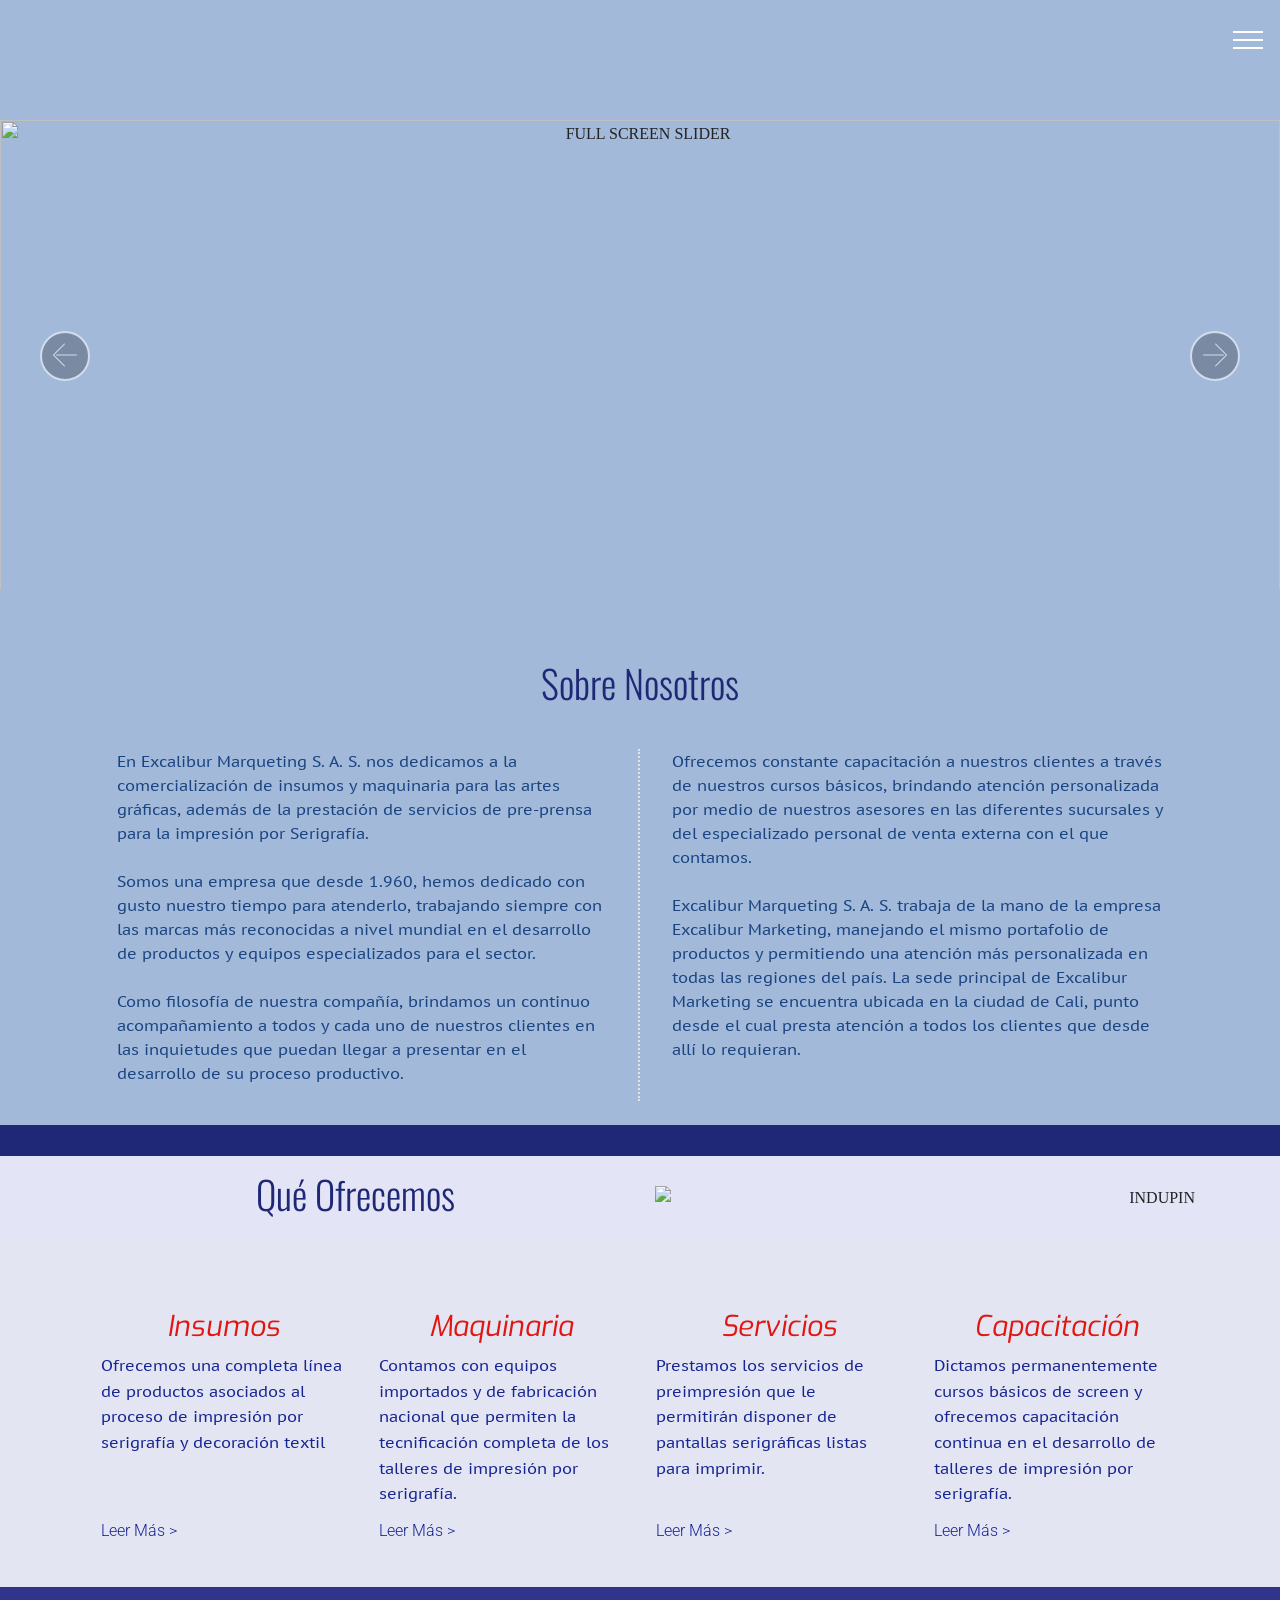
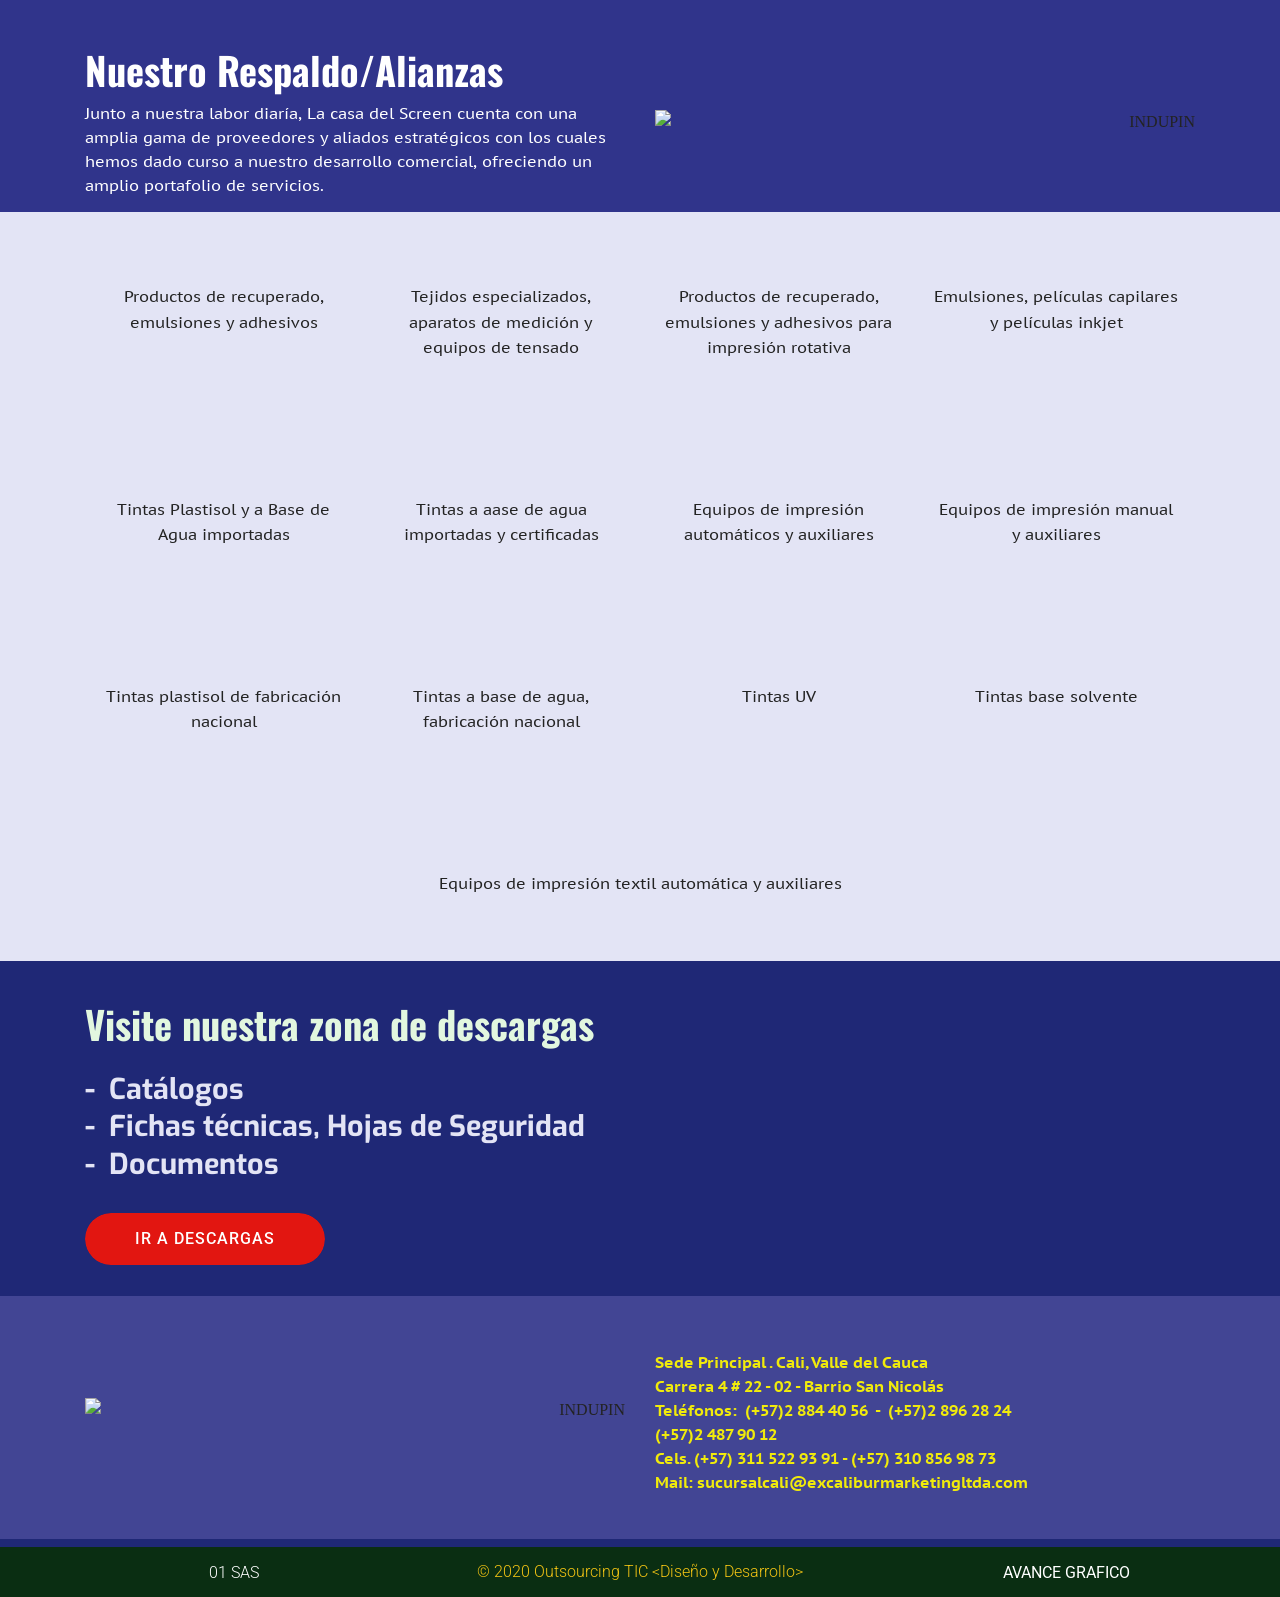
==== commit e63c3da6: "create github pages" ====
--- a/index.html
+++ b/index.html
@@ -27,7 +27,7 @@
   <noscript><link rel="stylesheet" href="https://fonts.googleapis.com/css?family=PT+Sans+Caption:400,700&display=swap"></noscript>
   <link rel="preload" href="https://fonts.googleapis.com/css?family=Roboto:100,100i,300,300i,400,400i,500,500i,700,700i&display=swap" as="style" onload="this.onload=null;this.rel='stylesheet'">
   <noscript><link rel="stylesheet" href="https://fonts.googleapis.com/css?family=Roboto:100,100i,300,300i,400,400i,500,500i,700,700i&display=swap"></noscript>
-  <link rel="preload" as="style" href="assets/mobirise/css/mbr-additional.css?v=RX0zfm"><link rel="stylesheet" href="assets/mobirise/css/mbr-additional.css?v=RX0zfm" type="text/css">
+  <link rel="preload" as="style" href="assets/mobirise/css/mbr-additional.css?v=LLo2fb"><link rel="stylesheet" href="assets/mobirise/css/mbr-additional.css?v=LLo2fb" type="text/css">
 
   
   
@@ -62,17 +62,17 @@
         </button>
       <div class="collapse navbar-collapse" id="navbarSupportedContent">
             <ul class="navbar-nav nav-dropdown nav-right" data-app-modern-menu="true"><li class="nav-item">
-                    <a class="nav-link link text-primary display-4" href="index.html#content14-8u">Nosotros</a>
+                    <a class="nav-link link text-white display-4" href="index.html#content14-8u">Nosotros</a>
                 </li>
                 <li class="nav-item">
-                    <a class="nav-link link text-primary display-4" href="insumos.html">
+                    <a class="nav-link link text-white display-4" href="insumos.html">
                         Insumos</a>
-                </li><li class="nav-item"><a class="nav-link link text-primary display-4" href="maquinaria.html">
-                        Maquinaria</a></li><li class="nav-item"><a class="nav-link link text-primary display-4" href="servicios.html">
-                        Servicios</a></li><li class="nav-item"><a class="nav-link link text-primary display-4" href="capacitacion.html">
-                        Capacitacion</a></li><li class="nav-item"><a class="nav-link link text-primary display-4" href="descargas.html">
+                </li><li class="nav-item"><a class="nav-link link text-white display-4" href="maquinaria.html">
+                        Maquinaria</a></li><li class="nav-item"><a class="nav-link link text-white display-4" href="servicios.html">
+                        Servicios</a></li><li class="nav-item"><a class="nav-link link text-white display-4" href="capacitacion.html">
+                        Capacitación</a></li><li class="nav-item"><a class="nav-link link text-white display-4" href="descargas.html">
                         Descargas</a></li>
-                <li class="nav-item"><a class="nav-link link text-primary display-4" href="contacto.html" target="_blank">
+                <li class="nav-item"><a class="nav-link link text-white display-4" href="contacto.html" target="_blank">
                         Contacto</a></li></ul>
             
             
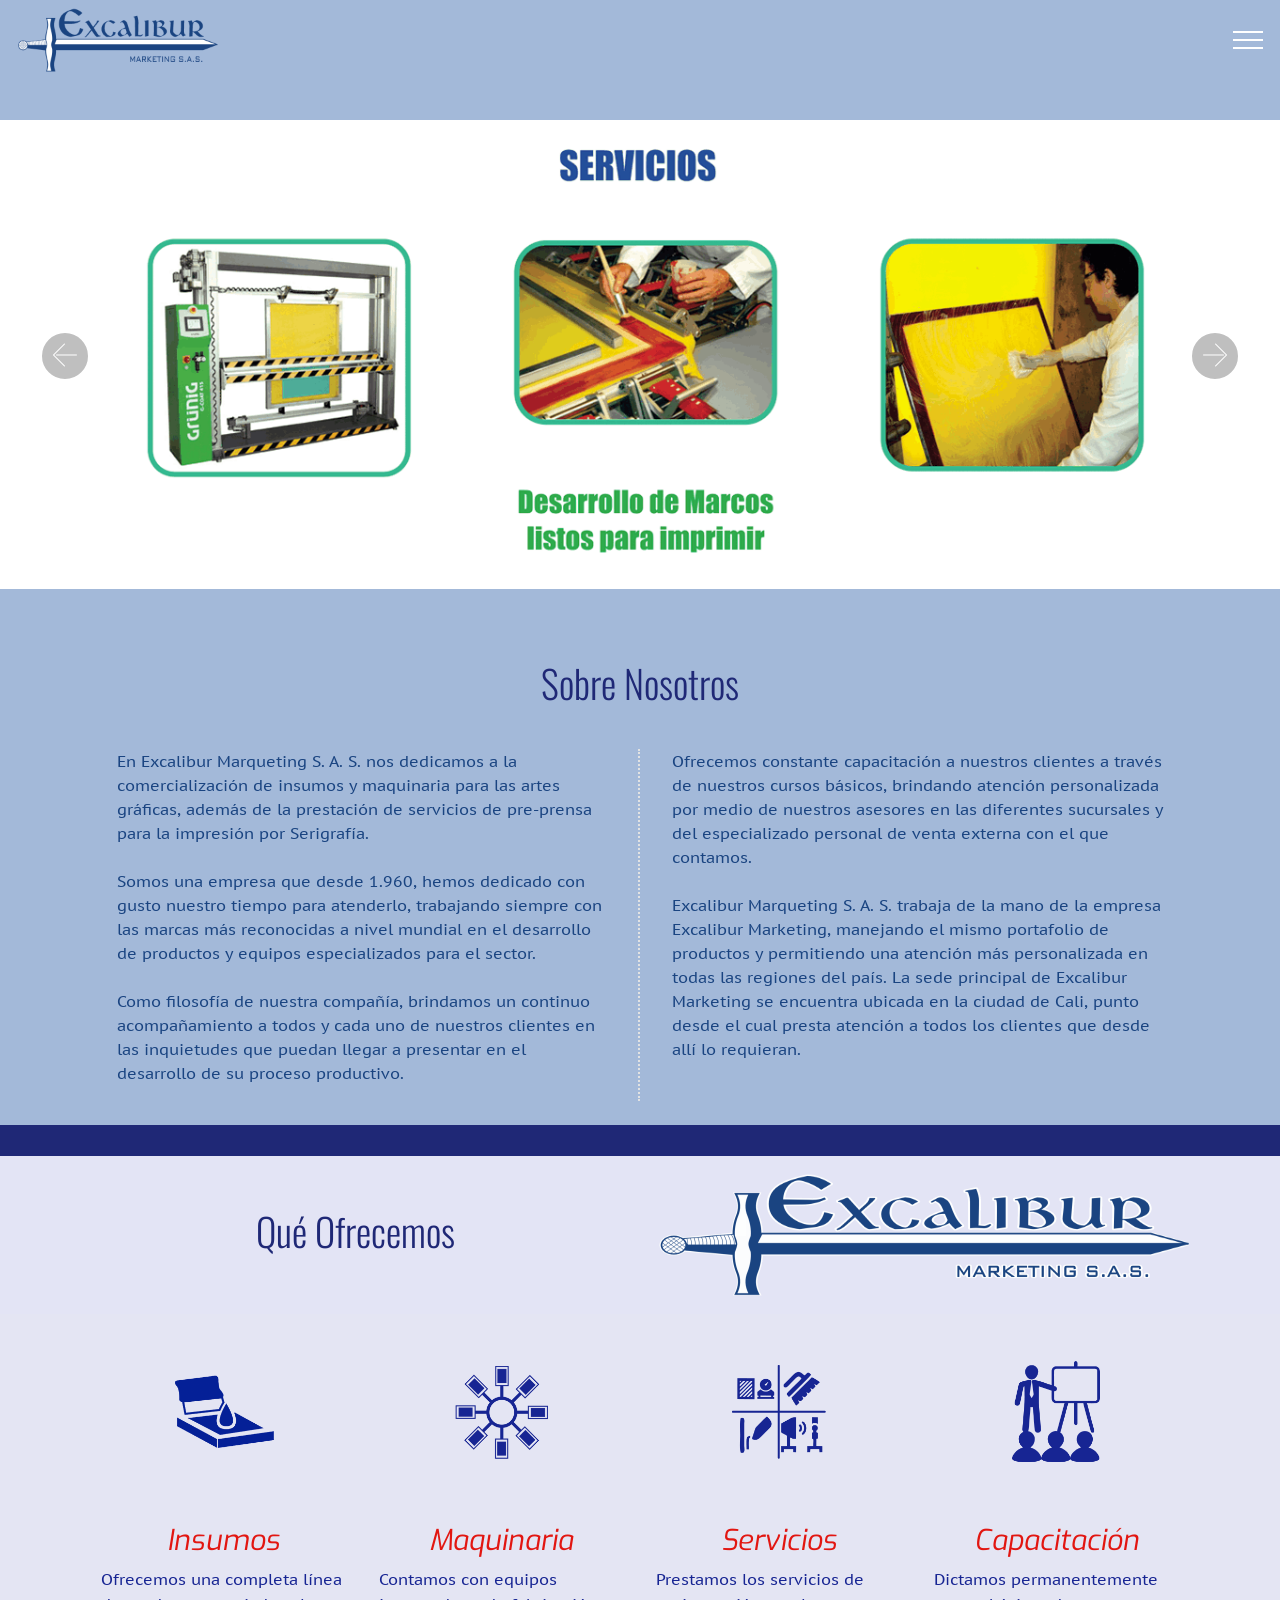
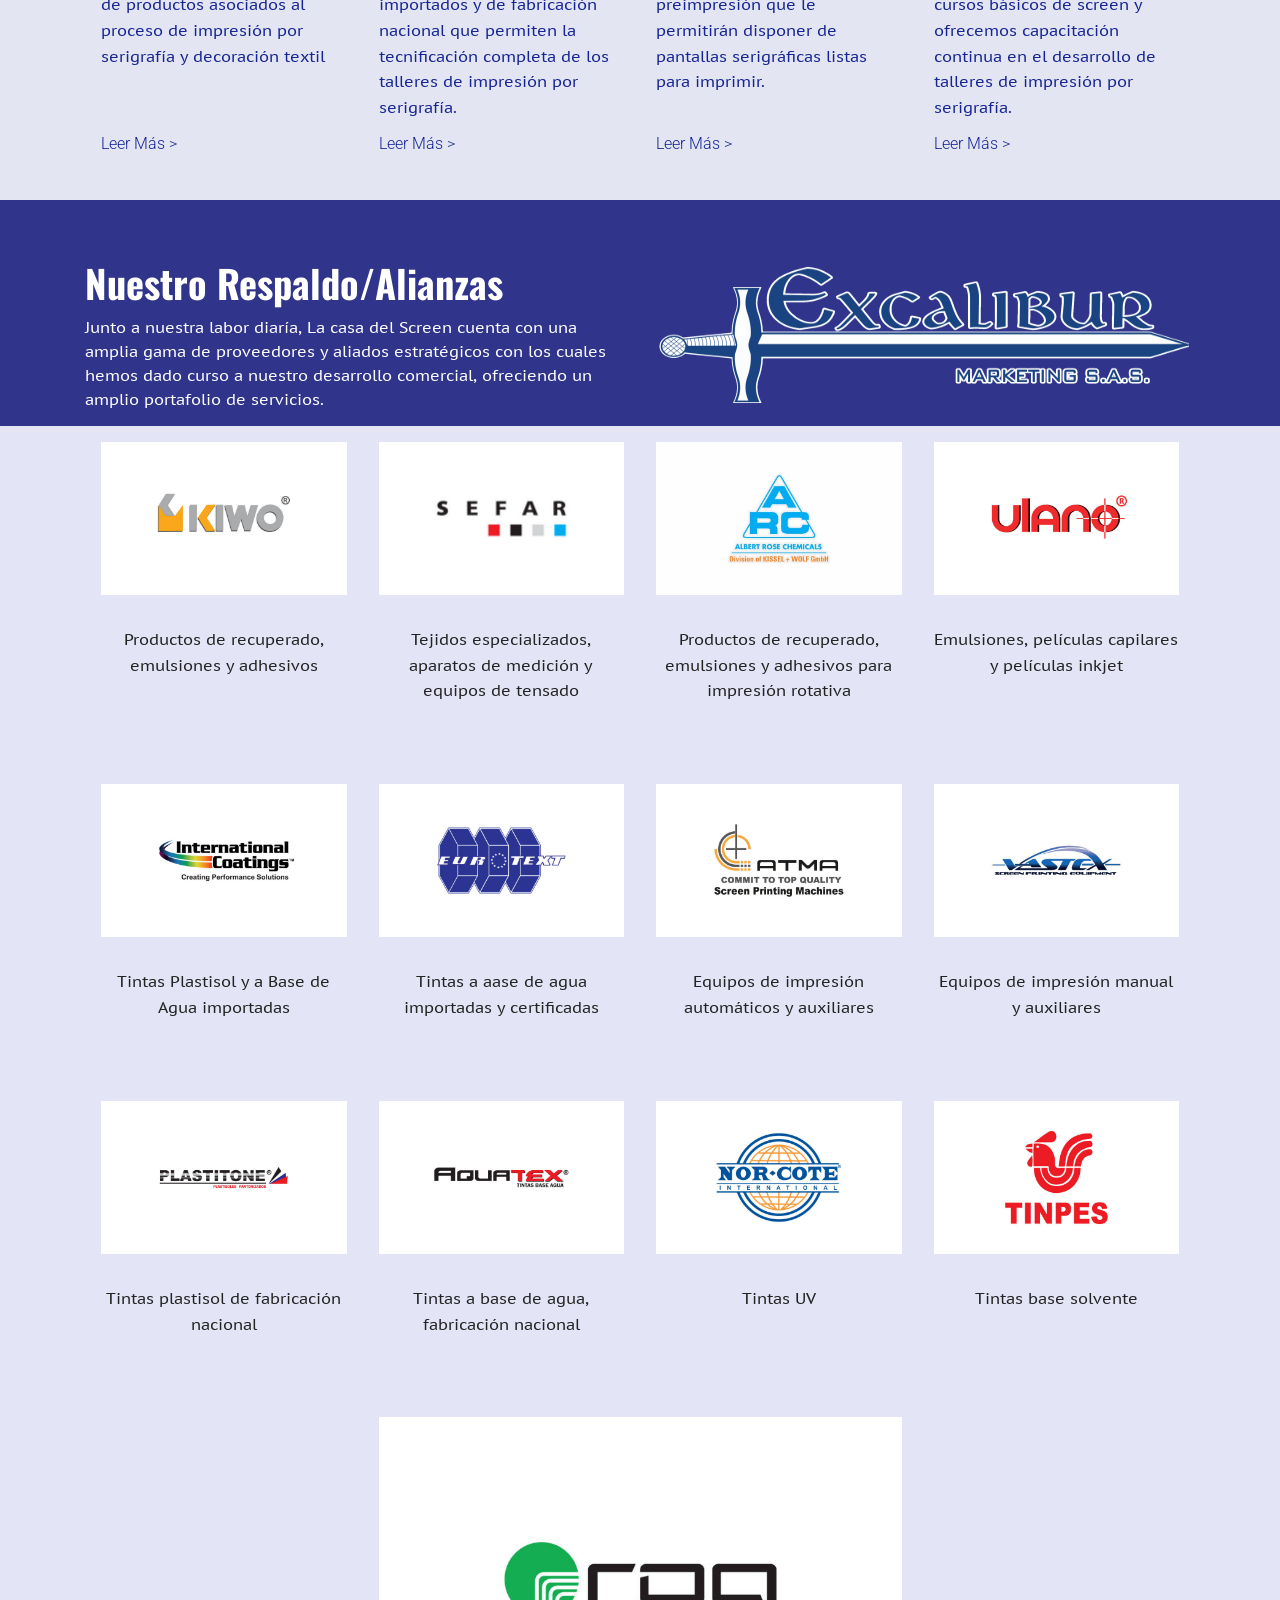
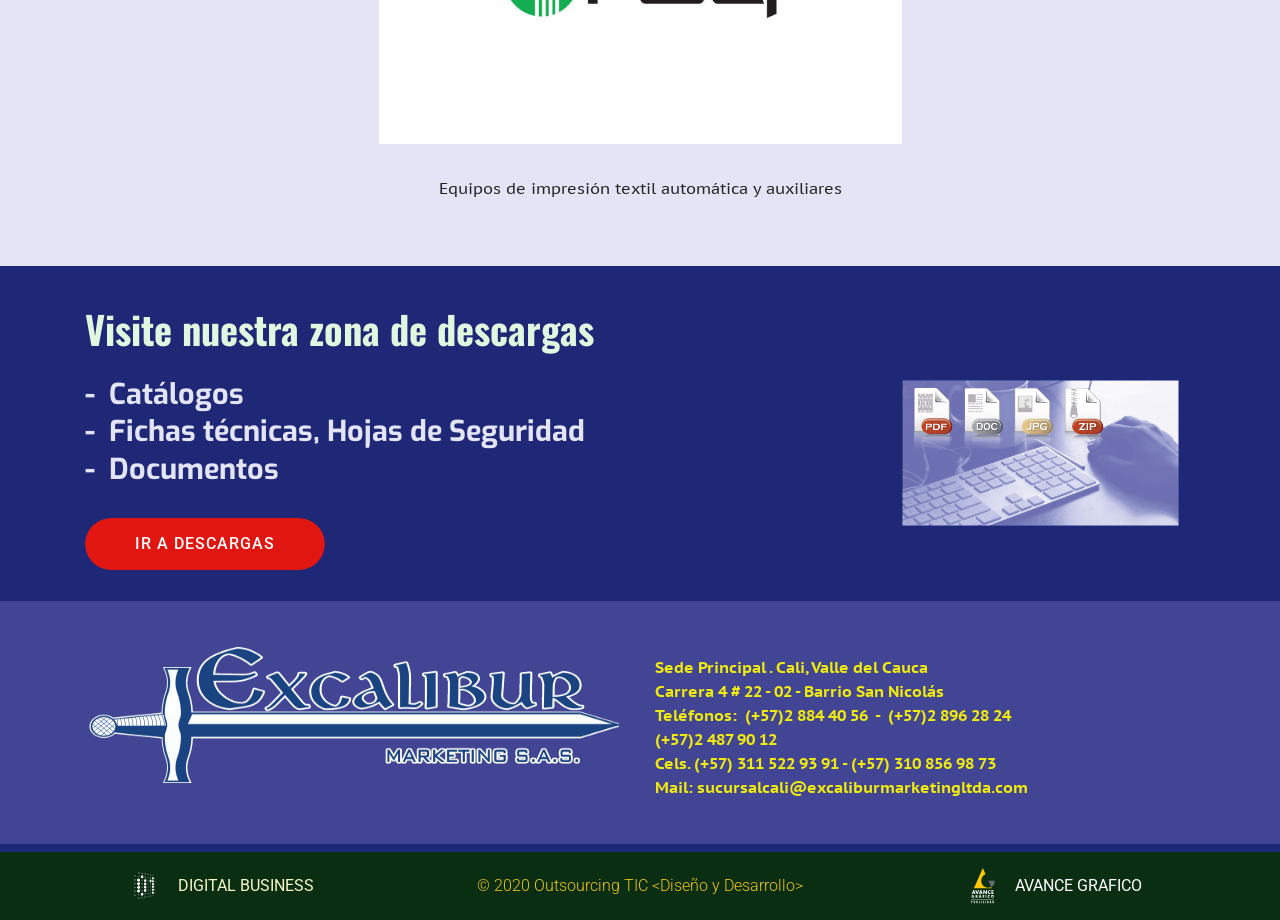
==== commit 7bfac0e9: "create github pages" ====
--- a/index.html
+++ b/index.html
@@ -27,7 +27,7 @@
   <noscript><link rel="stylesheet" href="https://fonts.googleapis.com/css?family=PT+Sans+Caption:400,700&display=swap"></noscript>
   <link rel="preload" href="https://fonts.googleapis.com/css?family=Roboto:100,100i,300,300i,400,400i,500,500i,700,700i&display=swap" as="style" onload="this.onload=null;this.rel='stylesheet'">
   <noscript><link rel="stylesheet" href="https://fonts.googleapis.com/css?family=Roboto:100,100i,300,300i,400,400i,500,500i,700,700i&display=swap"></noscript>
-  <link rel="preload" as="style" href="assets/mobirise/css/mbr-additional.css?v=LLo2fb"><link rel="stylesheet" href="assets/mobirise/css/mbr-additional.css?v=LLo2fb" type="text/css">
+  <link rel="preload" as="style" href="assets/mobirise/css/mbr-additional.css?v=8NAmsZ"><link rel="stylesheet" href="assets/mobirise/css/mbr-additional.css?v=8NAmsZ" type="text/css">
 
   
   
@@ -553,7 +553,7 @@
         <div class="media-container-row">
             <div class="col-md-4 col-lg-4 logo-footer mb-3 mt-3 align-center">
                 <a href="https://digital01.com" target="_blank"><img class="img-logo-footer" src="assets/images/01-77x88.png" alt="" title=""></a>
-                <p class="text-logo-footer mbr-fonts-style mb-0 display-4">01 SAS</p>
+                <p class="text-logo-footer mbr-fonts-style mb-0 display-4"><a href="https://digital01.com" target="_blank" class="text-warning">DIGITAL</a> <a href="https://digital01.com" target="_blank" class="text-warning">BUSINESS</a></p>
             </div>
             <div class="col-md-4 col-lg-5 copyright mb-3 mt-3">
                 <p class="mb-0 text-copyright mbr-fonts-style display-4">© 2020 Outsourcing TIC &lt;Diseño y Desarrollo&gt;</p>
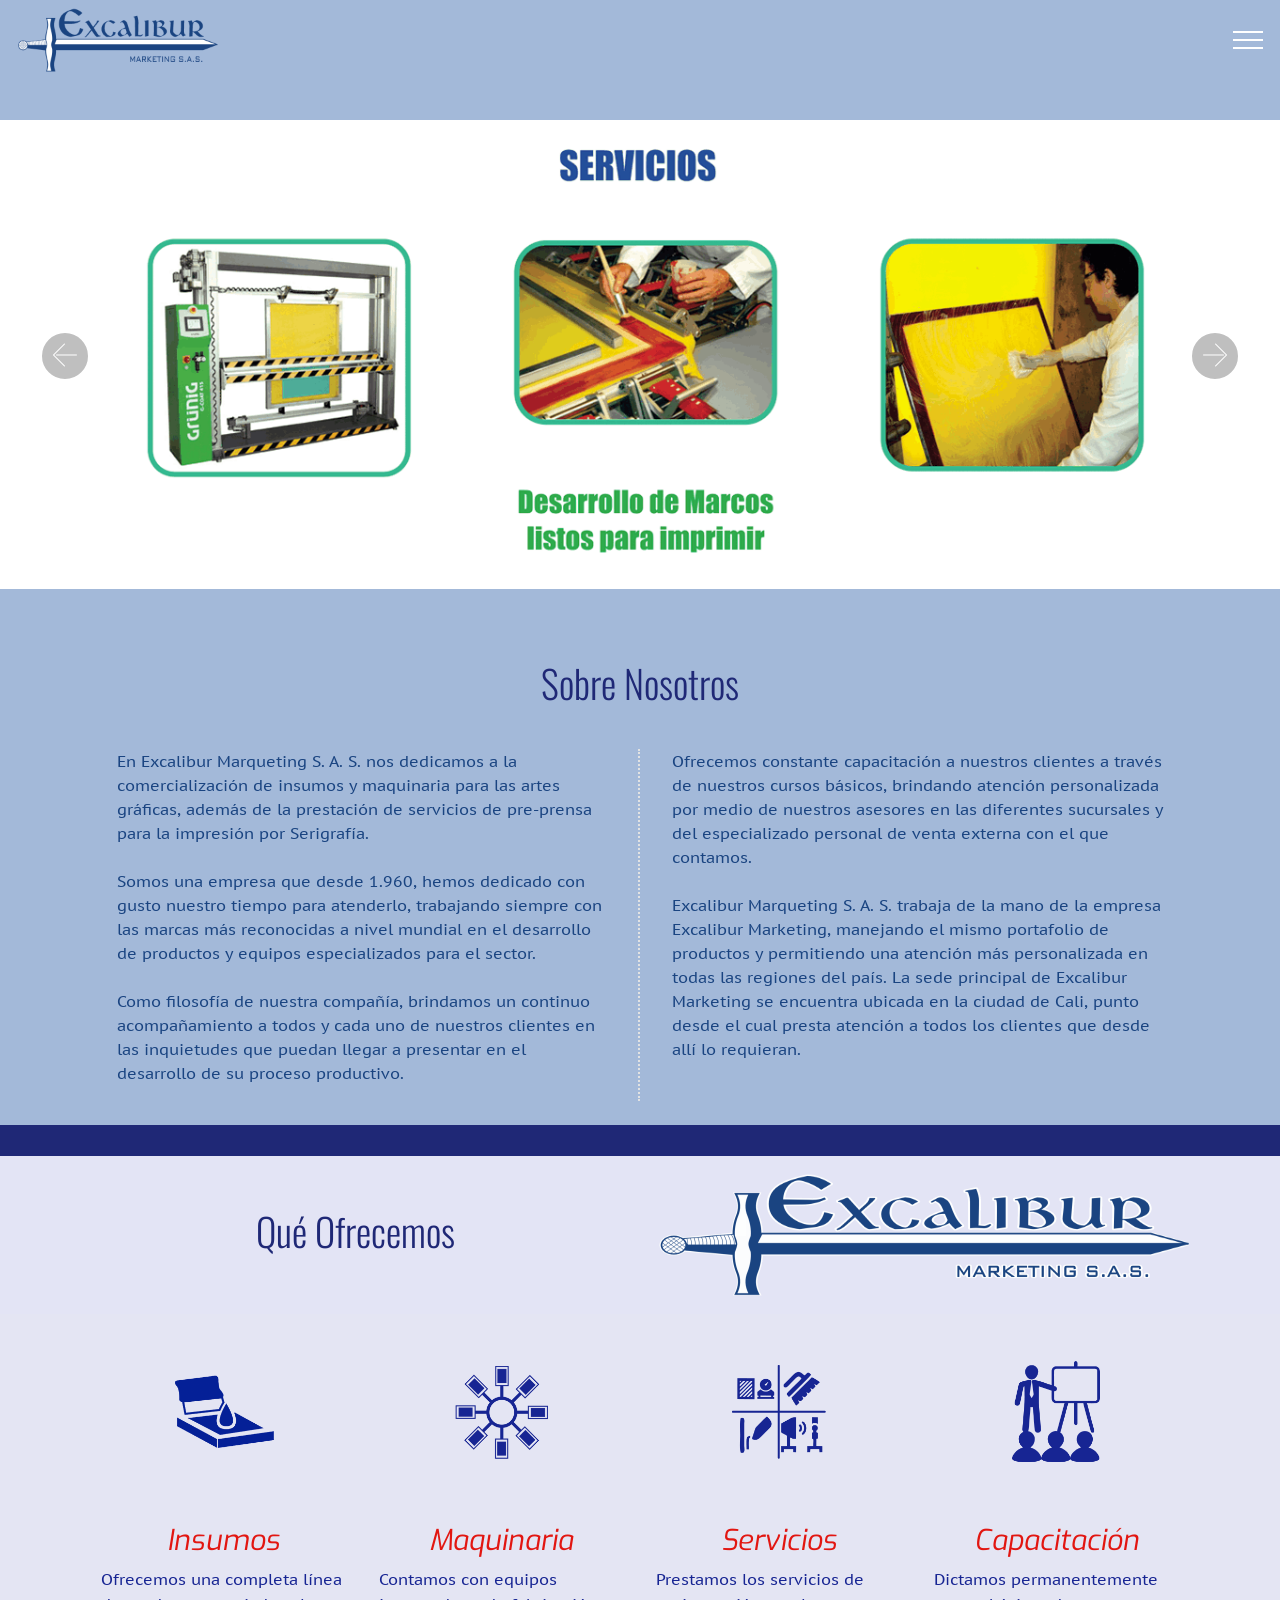
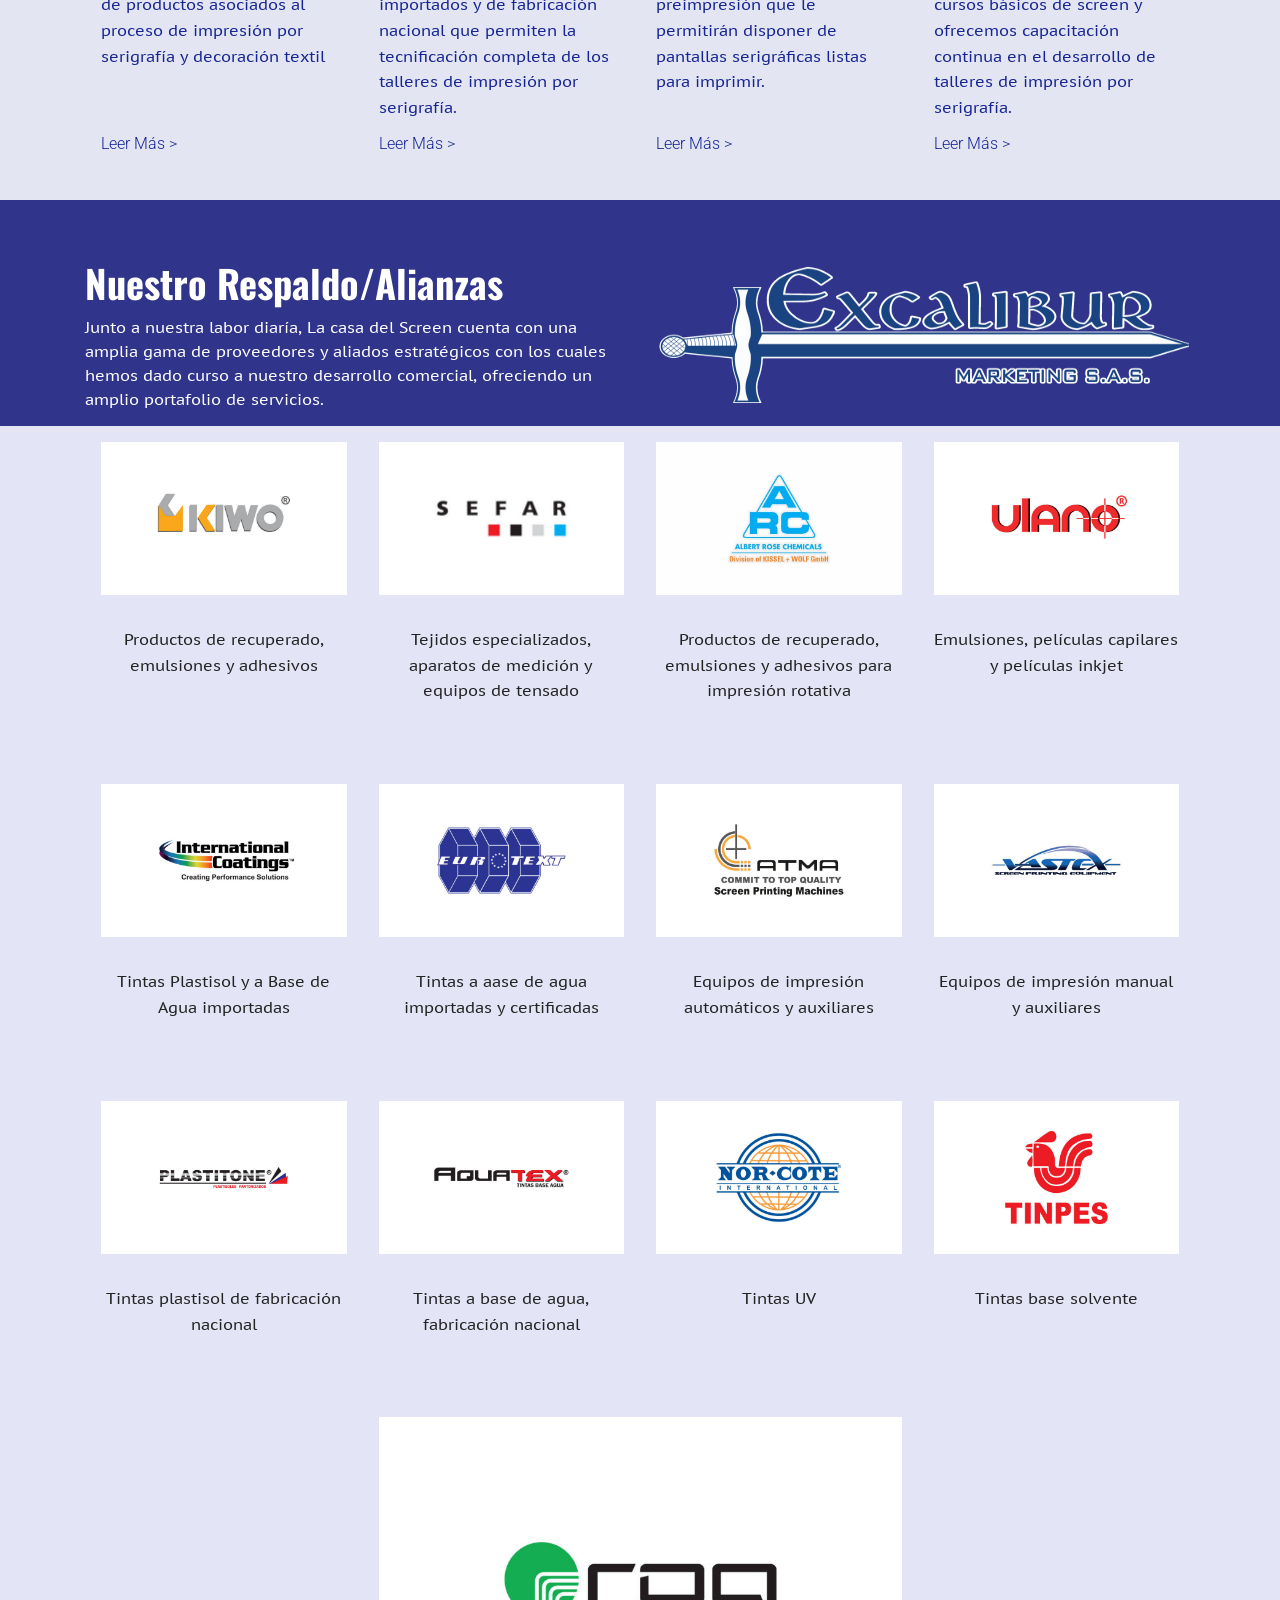
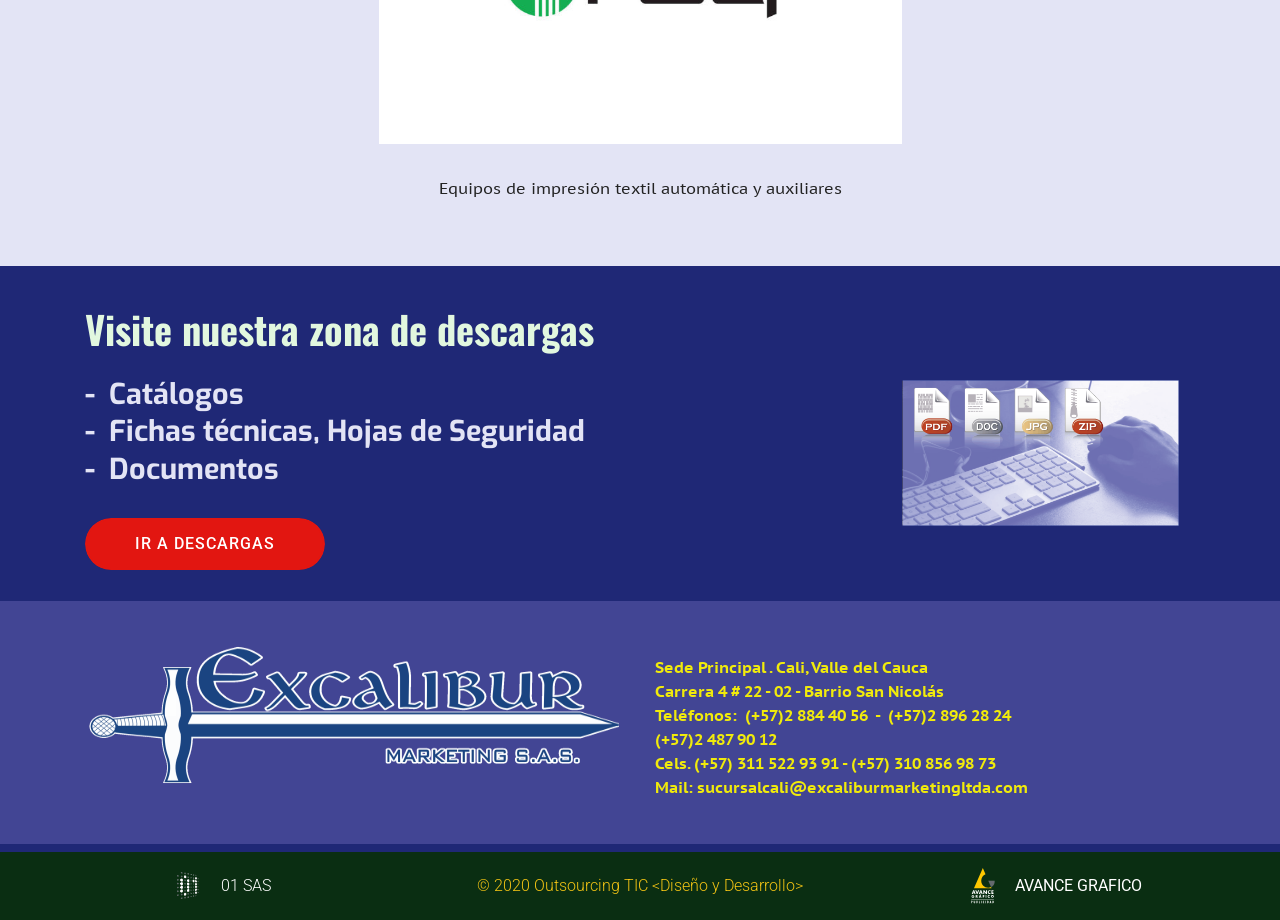
==== commit fbc8800f: "create github pages" ====
--- a/index.html
+++ b/index.html
@@ -16,7 +16,7 @@
   <link rel="stylesheet" href="assets/bootstrap/css/bootstrap.min.css">
   <link rel="stylesheet" href="assets/bootstrap/css/bootstrap-reboot.min.css">
   <link rel="stylesheet" href="assets/bootstrap/css/bootstrap-grid.min.css">
-  <link rel="stylesheet" href="assets/popup-overlay-plugin/style.css">
+    <link rel="stylesheet" href="assets/popup-overlay-plugin/style.css">
   <link rel="stylesheet" href="assets/dropdown/css/style.css">
   <link rel="stylesheet" href="assets/theme/css/style.css">
   <link rel="preload" href="https://fonts.googleapis.com/css?family=Oswald:200,300,400,500,600,700&display=swap" as="style" onload="this.onload=null;this.rel='stylesheet'">
@@ -27,7 +27,7 @@
   <noscript><link rel="stylesheet" href="https://fonts.googleapis.com/css?family=PT+Sans+Caption:400,700&display=swap"></noscript>
   <link rel="preload" href="https://fonts.googleapis.com/css?family=Roboto:100,100i,300,300i,400,400i,500,500i,700,700i&display=swap" as="style" onload="this.onload=null;this.rel='stylesheet'">
   <noscript><link rel="stylesheet" href="https://fonts.googleapis.com/css?family=Roboto:100,100i,300,300i,400,400i,500,500i,700,700i&display=swap"></noscript>
-  <link rel="preload" as="style" href="assets/mobirise/css/mbr-additional.css?v=8NAmsZ"><link rel="stylesheet" href="assets/mobirise/css/mbr-additional.css?v=8NAmsZ" type="text/css">
+  <link rel="preload" as="style" href="assets/mobirise/css/mbr-additional.css?v=bCwiBS"><link rel="stylesheet" href="assets/mobirise/css/mbr-additional.css?v=bCwiBS" type="text/css">
 
   
   
@@ -47,7 +47,7 @@
         <div class="navbar-brand">
             <span class="navbar-logo">
                 
-                    <a href="index.html"><img src="assets/images/excalibur-logo-4-306x96.png" alt="" title="" style="height: 4rem;"></a>
+                    <a href="index.html"><img src="assets/images/excalibur-logo-4-306x96.png" alt="Excalibur Marketing" title="" style="height: 4rem;"></a>
                 
             </span>
             
@@ -162,7 +162,7 @@
             </div>
             <div class="col-sm-12 col-md-6 img-block">
                 <div class="mbr-figure">
-                    <img src="assets/images/excalibur-logo-4-1080x358.png" alt="INDUPIN" id="indu-logo-portafolio" title="">
+                    <img src="assets/images/excalibur-logo-4-1080x358.png" alt="Excalibur Marketing" id="indu-logo-portafolio" title="">
                 </div>
             </div>
         </div>
@@ -180,7 +180,7 @@
 
             <div class="card col-12 col-md-6 col-lg-3">
                 <div class="card-img">
-                    <a href="insumos.html"><img class="img-icon" src="assets/images/screen-ps-2-480x320.png" alt="" title=""></a>
+                    <a href="insumos.html"><img class="img-icon" src="assets/images/screen-ps-2-480x320.png" alt="Insumos" title=""></a>
                 </div>
                 <div class="card-box">
                     <h4 class="card-title mbr-fonts-style display-5"><a href="insumos.html" class="text-info"><em>
@@ -194,7 +194,7 @@
 
             <div class="card col-12 col-md-6 col-lg-3">
                 <div class="card-img">
-                    <a href="maquinaria.html"><img class="img-icon" src="assets/images/maquinaria-480x320.png" alt="" title=""></a>
+                    <a href="maquinaria.html"><img class="img-icon" src="assets/images/maquinaria-480x320.png" alt="Maquinaria Screen" title=""></a>
                 </div>
                 <div class="card-box">
                     <h4 class="card-title mbr-fonts-style display-5"><a href="maquinaria.html" class="text-info"><em>
@@ -208,7 +208,7 @@
 
             <div class="card col-12 col-md-6 col-lg-3">
                 <div class="card-img">
-                    <a href="servicios.html"><img class="img-icon" src="assets/images/servicios-480x320.png" alt="" title=""></a>
+                    <a href="servicios.html"><img class="img-icon" src="assets/images/servicios-480x320.png" alt="Servicios Screen" title=""></a>
                 </div>
                 <div class="card-box">
                     <h4 class="card-title mbr-fonts-style display-5"><strong><em>
@@ -222,7 +222,7 @@
 
             <div class="card col-12 col-md-6 col-lg-3">
                 <div class="card-img">
-                    <a href="capacitacion.html"><img class="img-icon" src="assets/images/capacitacion-480x320.png" alt="" title=""></a>
+                    <a href="capacitacion.html"><img class="img-icon" src="assets/images/capacitacion-480x320.png" alt="Capacitación Screen" title=""></a>
                 </div>
                 <div class="card-box">
                     <h4 class="card-title mbr-fonts-style display-5"><a href="capacitacion.html" class="text-info"><em>
@@ -254,7 +254,7 @@
             </div>
             <div class="col-sm-12 col-md-6 img-block">
                 <div class="mbr-figure">
-                    <img src="assets/images/excalibur-logo-4-1080x358.png" alt="INDUPIN" id="indu-logo-portafolio" title="">
+                    <img src="assets/images/excalibur-logo-4-1080x358.png" alt="Excalibur Marketing" id="indu-logo-portafolio" title="">
                 </div>
             </div>
         </div>
@@ -523,7 +523,7 @@
             </div>
             <div class="col-sm-12 col-md-6 img-block">
                 <div class="mbr-figure">
-                    <img src="assets/images/excalibur-logo-4-1080x358.png" alt="INDUPIN" id="indu-logo-portafolio" title="">
+                    <img src="assets/images/excalibur-logo-4-1080x358.png" alt="Excalibur Marketing" id="indu-logo-portafolio" title="">
                 </div>
             </div>
         </div>
@@ -553,7 +553,7 @@
         <div class="media-container-row">
             <div class="col-md-4 col-lg-4 logo-footer mb-3 mt-3 align-center">
                 <a href="https://digital01.com" target="_blank"><img class="img-logo-footer" src="assets/images/01-77x88.png" alt="" title=""></a>
-                <p class="text-logo-footer mbr-fonts-style mb-0 display-4"><a href="https://digital01.com" target="_blank" class="text-warning">DIGITAL</a> <a href="https://digital01.com" target="_blank" class="text-warning">BUSINESS</a></p>
+                <p class="text-logo-footer mbr-fonts-style mb-0 display-4">01 SAS</p>
             </div>
             <div class="col-md-4 col-lg-5 copyright mb-3 mt-3">
                 <p class="mb-0 text-copyright mbr-fonts-style display-4">© 2020 Outsourcing TIC &lt;Diseño y Desarrollo&gt;</p>
@@ -572,7 +572,7 @@
   <script src="assets/tether/tether.min.js"></script>
   <script src="assets/bootstrap/js/bootstrap.min.js"></script>
   <script src="assets/smoothscroll/smooth-scroll.js"></script>
-  <script src="assets/dropdown/js/nav-dropdown.js"></script>
+      <script src="assets/dropdown/js/nav-dropdown.js"></script>
   <script src="assets/dropdown/js/navbar-dropdown.js"></script>
   <script src="assets/touchswipe/jquery.touch-swipe.min.js"></script>
   <script src="assets/ytplayer/index.js"></script>
--- a/assets/mobirise/css/mbr-additional.css
+++ b/assets/mobirise/css/mbr-additional.css
@@ -5954,6 +5954,7 @@
   display: inline-block;
   vertical-align: middle;
   color: #ffffff;
+  text-align: left;
 }
 .cid-qYd7fNzuiK .logo-footer {
   line-height: normal;
--- a/assets/mobirise/css/mbr-additional.css
+++ b/assets/mobirise/css/mbr-additional.css
@@ -5954,6 +5954,7 @@
   display: inline-block;
   vertical-align: middle;
   color: #ffffff;
+  text-align: left;
 }
 .cid-qYd7fNzuiK .logo-footer {
   line-height: normal;
